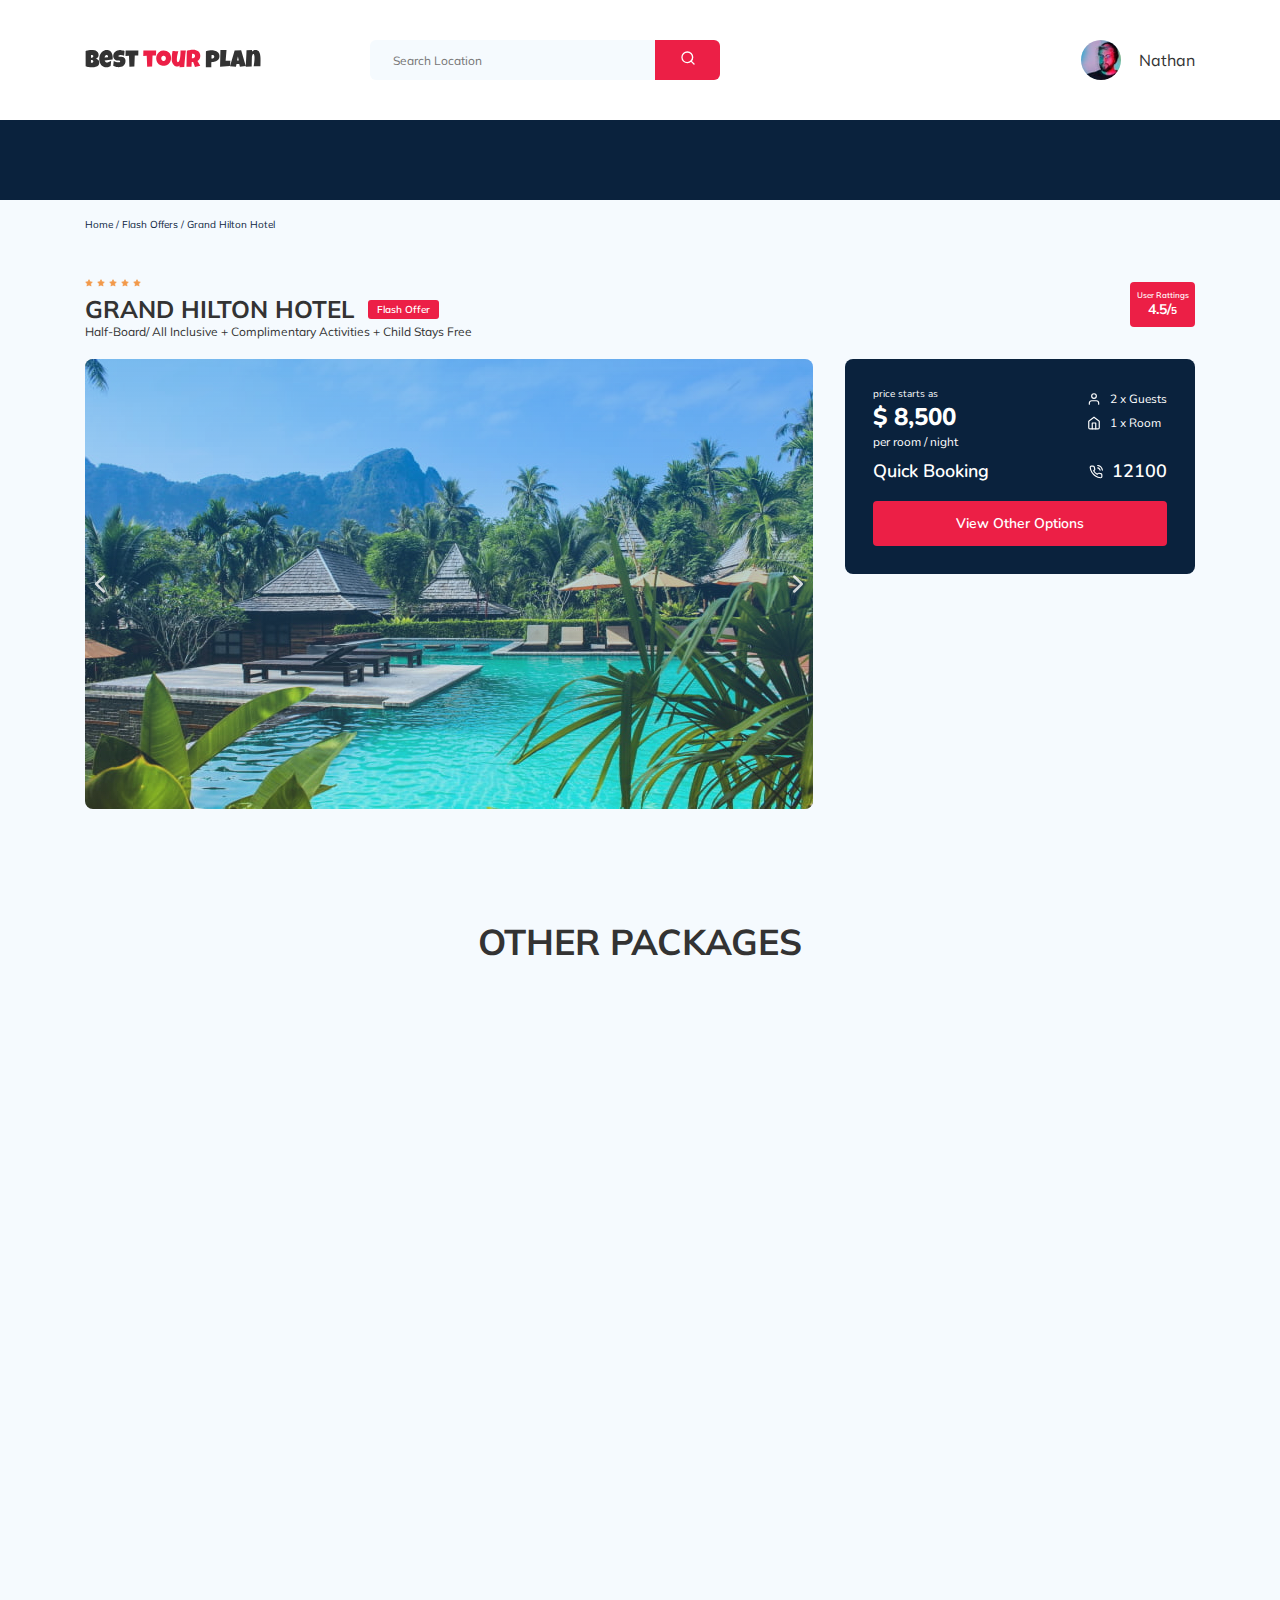
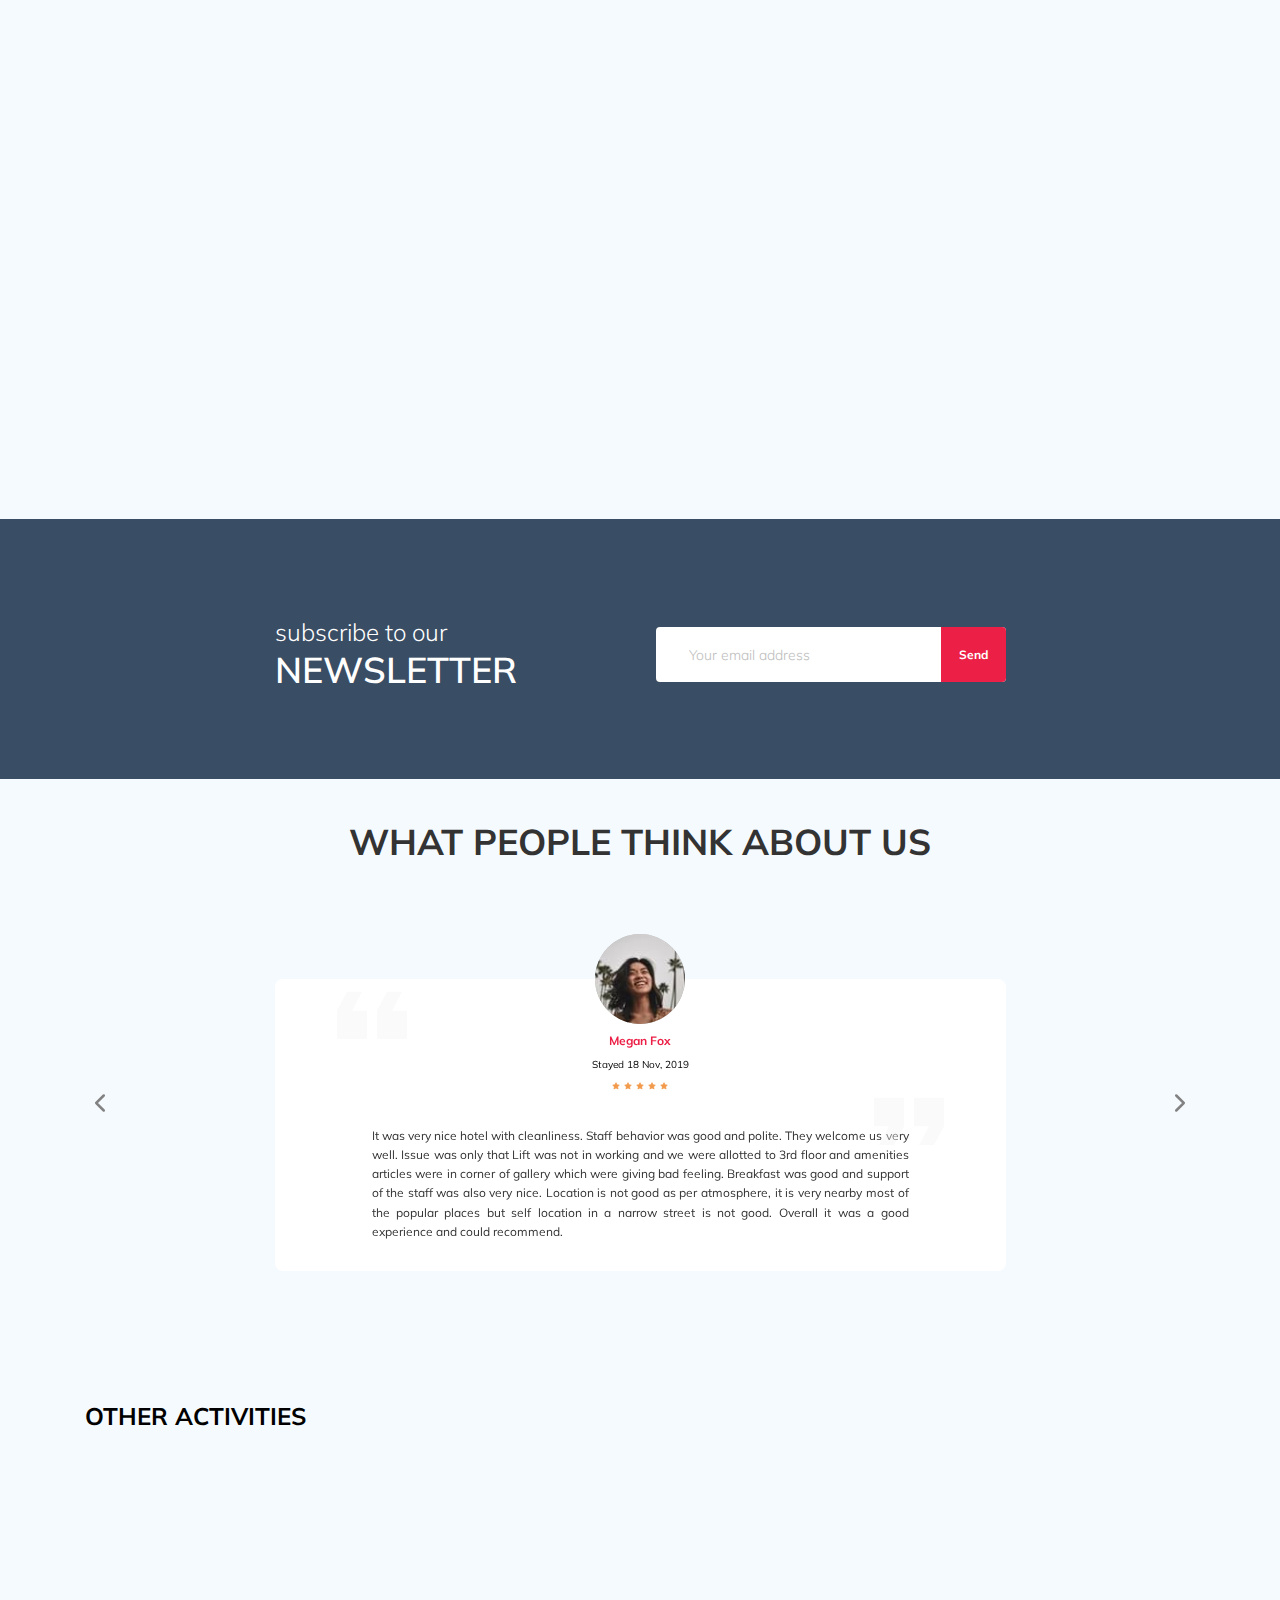
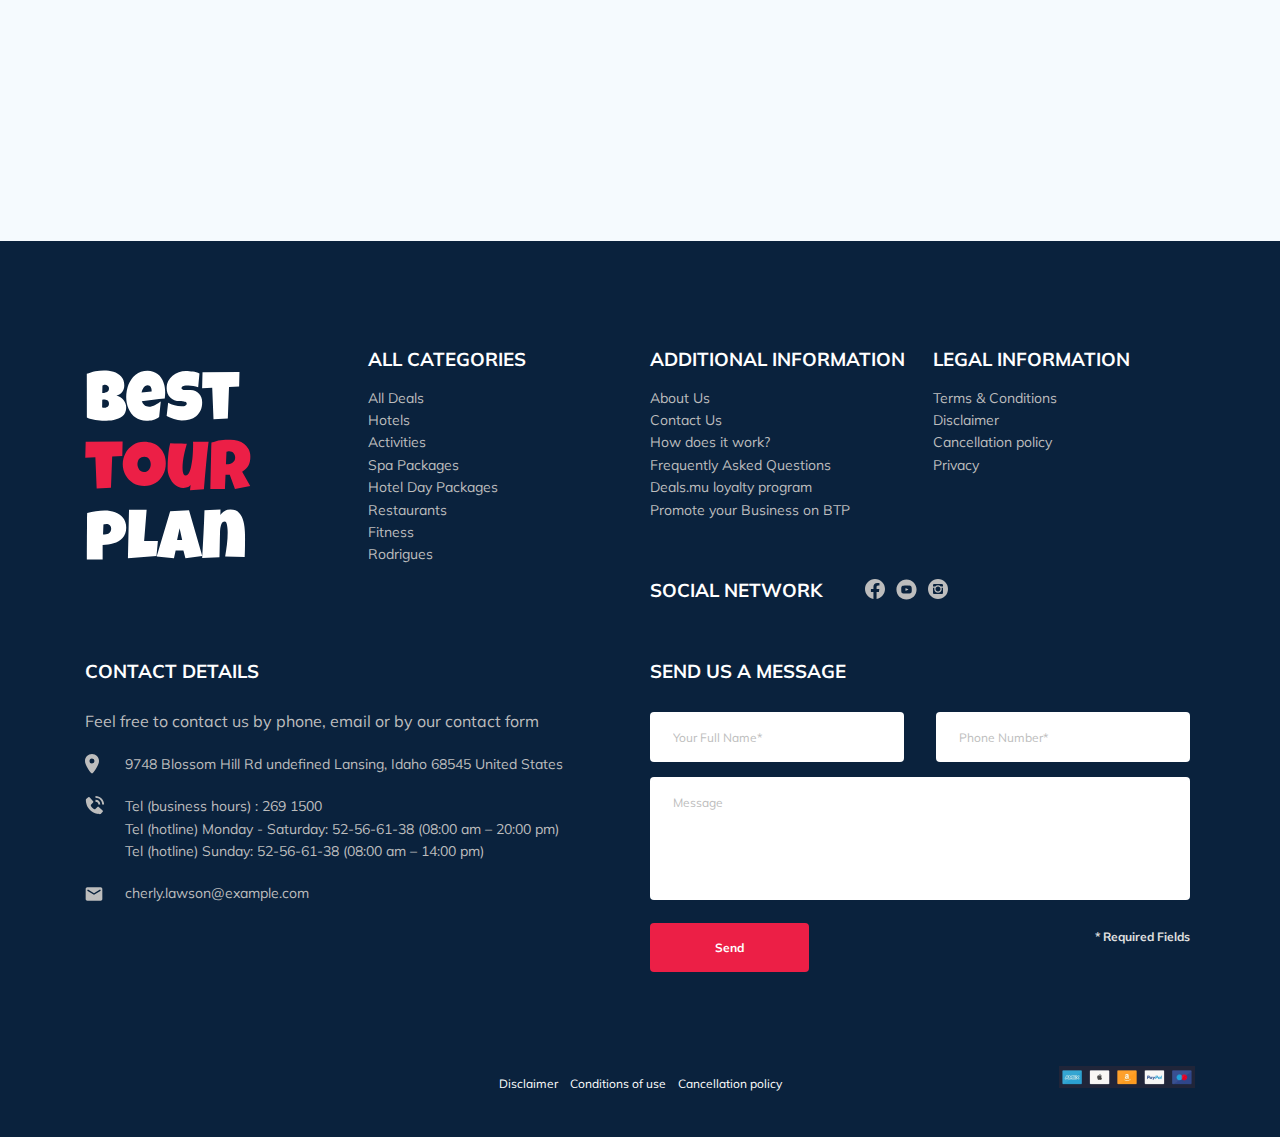
==== index.html @ 5ec12d67 "Merge pull request #15 from Kuryleva-anastasiia/lesson-30" ====
<!DOCTYPE html>
<html lang="en">
  <head>
    <meta charset="UTF-8" />
    <meta http-equiv="X-UA-Compatible" content="IE=edge" />
    <meta name="viewport" content="width=device-width, initial-scale=1.0" />
    <link rel="stylesheet" href="css/swiper-bundle.min.css" />
    <link rel="preconnect" href="https://fonts.googleapis.com" />
    <link rel="preconnect" href="https://fonts.gstatic.com" crossorigin />
    <link
      href="https://fonts.googleapis.com/css2?family=Mulish:wght@300;400;600;700&family=Nunito:wght@400;600;800&display=swap"
      rel="stylesheet"
    />
    <link rel="stylesheet" href="css/aos.css" />
    <link rel="stylesheet" href="css/style.css" />
    <link rel="shortcut icon" href="img/favicon.ico" type="image/x-icon" />
    <link rel="icon" href="img/favicon.ico" type="image/x-icon" />
    <title>Best tour plan - Hotel Booking</title>
    <!-- карта -->
    <script
      src="https://api-maps.yandex.ru/2.1/?apikey=9982d0ed-4709-4744-a277-06e0ec2be6de&lang=ru_RU"
      type="text/javascript"
    ></script>
  </head>
  <body>
    <header class="header header_mobile_fixed">
      <div class="container">
        <div class="header-top header-top_mobile_fixed">
          <a href="#" class="logo">
            <img
              src="img/horizontal-logo.svg"
              alt="Logo: Best Tour Plan"
              class="logo__img"
            />
          </a>
          <form
            action="#"
            class="search header-top__search header-top__search_mobile_hidden"
          >
            <input
              type="text"
              class="search__input"
              placeholder="Search Location"
            />
            <button class="search__button">
              <img
                src="img/search.svg"
                alt="Icon: search"
                class="search__img"
              />
            </button>
          </form>
          <a
            href="#"
            class="user header-top__user header-top__user_mobile_hidden"
          >
            <img
              src="img/user-avatar.jpg"
              alt="Avatar: Nathan"
              class="user__avatar"
            />
            <span class="user__name">Nathan</span>
          </a>
          <button class="menu-btn header-top__menu-btn">
            <span class="menu-btn__line menu-btn_top"></span>
            <span class="menu-btn__line menu-btn_middle"></span>
            <span class="menu-btn__line menu-btn_bottom"></span>
          </button>
          <!-- /.menu-btn -->
        </div>
        <!-- /.header-top -->
      </div>
      <!-- /.container -->
      <nav class="nav header__nav header__nav_mobile_hidden">
        <div class="container">
          <ul class="nav-list">
            <li class="nav-list__item nav-list__item_mobile_visible">
              <a
                href="#"
                class="user header-top__user header-top__user_mobile_visible"
              >
                <img
                  src="img/user-avatar.jpg"
                  alt="Avatar: Nathan"
                  class="user__avatar"
                />
                <span class="user__name">Nathan</span>
              </a>
            </li>
            <li class="nav-list__item nav-list__item_mobile_visible">
              <form
                action="#"
                class="
                  search
                  header-top__search header-top__search_mobile_visible
                "
              >
                <input
                  type="text"
                  class="search__input"
                  placeholder="Search Location"
                />
                <button class="search__button">
                  <img
                    src="img/search.svg"
                    alt="Icon: search"
                    class="search__img"
                  />
                </button>
              </form>
            </li>
            <li
              class="nav-list__item"
              data-aos="fade-down"
              data-aos-anchor-placement="top-bottom"
            >
              <a href="#" class="nav-list__link">All Deals</a>
            </li>
            <li
              class="nav-list__item"
              data-aos="fade-down"
              data-aos-delay="100"
              data-aos-anchor-placement="top-bottom"
            >
              <a href="#" class="nav-list__link">Hotels</a>
            </li>
            <li
              class="nav-list__item"
              data-aos="fade-down"
              data-aos-delay="200"
              data-aos-anchor-placement="top-bottom"
            >
              <a href="#" class="nav-list__link">Activities</a>
            </li>
            <li
              class="nav-list__item"
              data-aos="fade-down"
              data-aos-delay="300"
              data-aos-anchor-placement="top-bottom"
            >
              <a href="#" class="nav-list__link">Hotel Day Packages</a>
            </li>
            <li
              class="nav-list__item"
              data-aos="fade-down"
              data-aos-delay="400"
              data-aos-anchor-placement="top-bottom"
            >
              <a href="#" class="nav-list__link">Restaurants</a>
            </li>
            <li
              class="nav-list__item"
              data-aos="fade-down"
              data-aos-delay="500"
              data-aos-anchor-placement="top-bottom"
            >
              <a href="#" class="nav-list__link">Events</a>
            </li>
            <li
              class="nav-list__item"
              data-aos="fade-down"
              data-aos-delay="600"
              data-aos-anchor-placement="top-bottom"
            >
              <a href="#" class="nav-list__link">Rodrigues</a>
            </li>
          </ul>
          <!-- /.nav-list -->
        </div>
        <!-- /.container -->
      </nav>
    </header>
    <nav class="breadcrumbs">
      <div class="container">
        <ul class="breadcrumbs-list">
          <li class="breadcrumbs-list__item">
            <a href="#" class="breadcrumbs-list__link">Home</a>
          </li>
          <li class="breadcrumbs-list__item">
            <a href="#" class="breadcrumbs-list__link">Flash Offers</a>
          </li>
          <li class="breadcrumbs-list__item">Grand Hilton Hotel</li>
        </ul>
      </div>
      <!-- /.container -->
    </nav>
    <!-- /.breadcrumbs -->
    <section class="hotel">
      <div class="container">
        <div class="hotel-wrapper">
          <div class="hotel-text">
            <div class="hotel-info hotel-text__info">
              <div class="hotel-stars hotel-info__stars">
                <img src="img/star.svg" alt="star" />
                <img src="img/star.svg" alt="star" />
                <img src="img/star.svg" alt="star" />
                <img src="img/star.svg" alt="star" />
                <img src="img/star.svg" alt="star" />
              </div>
              <!-- /.hotel-text__stars -->

              <h1 class="hotel-info__name">GRAND HILTON HOTEL</h1>
              <span class="hotel-info__offer">Flash Offer</span>
            </div>
            <!-- /.hotel-info -->
            <p class="hotel-text__description">
              Half-Board/ All Inclusive + Complimentary Activities + Child Stays
              Free
            </p>
          </div>
          <!-- /.hotel-text -->
          <div class="hotel-rating hotel-wrapper__rating">
            <span class="hotel-rating__text">User Rattings</span>
            <span class="hotel-rating__rate"
              >4.5/<span class="hotel-rating__rate hotel-rating__rate_little"
                >5</span
              ></span
            >
          </div>
          <!-- /.hotel-rating -->
        </div>
        <!-- /.hotel-wrapper -->
        <div class="hotel-grid">
          <div class="hotel-slider">
            <div class="swiper-container hotel-slider__container">
              <!-- Additional required wrapper -->
              <div class="swiper-wrapper hotel-slider__wrapper">
                <div class="swiper-slide hotel-slider__slide">
                  <img
                    src="img/sliders/slide-1.jpg"
                    class="hotel-slider__img"
                    alt="Hotel photo"
                  />
                </div>
                <div class="swiper-slide hotel-slider__slide">
                  <img
                    src="img/sliders/slide-2.jpg"
                    class="hotel-slider__img"
                    alt="Hotel photo"
                  />
                </div>
                <div class="swiper-slide hotel-slider__slide">
                  <img
                    src="img/sliders/slide-3.jpg"
                    class="hotel-slider__img"
                    alt="Hotel photo"
                  />
                </div>
                <div class="swiper-slide hotel-slider__slide">
                  <img
                    src="img/sliders/slide-4.jpg"
                    class="hotel-slider__img"
                    alt="Hotel photo"
                  />
                </div>
                <div class="swiper-slide hotel-slider__slide">
                  <img
                    src="img/sliders/slide-5.jpg"
                    class="hotel-slider__img"
                    alt="Hotel photo"
                  />
                </div>
              </div>
              <!-- navigation buttons -->
              <button
                class="hotel-slider__button hotel-slider__button_prev"
              ></button>
              <button
                class="hotel-slider__button hotel-slider__button_next"
              ></button>
            </div>
            <!-- /.swiper-container -->
          </div>
          <!-- /.hotel-slider -->
          <div class="hotel-grid__wrapper">
            <div class="booking">
              <div class="booking-wrapper">
                <div class="booking__price">
                  <span class="booking__price-text">price starts as</span
                  ><strong class="booking__pricetag">$ 8,500</strong
                  ><span class="booking__per-room">per room / night</span>
                </div>
                <!-- /.booking__price -->
                <div class="booking__person-room">
                  <div class="booking__guest">
                    <img
                      src="img/user-icon.svg"
                      alt="Icon: user"
                      class="booking__icon"
                    /><span class="booking__description">2 x Guests</span>
                  </div>
                  <!-- /.booking__guest -->
                  <div class="booking__room">
                    <img
                      src="img/home-icon.svg"
                      alt="Icon: home"
                      class="booking__icon"
                    /><span class="booking__description">1 x Room</span>
                  </div>
                  <!-- /.booking__room -->
                </div>
                <!-- /.booking__person-room -->
              </div>
              <div class="booking__call-center">
                <span class="booking__text">Quick Booking</span>
                <a href="tel:12100" class="booking__call">
                  <img
                    src="img/phone-call-icon.svg"
                    alt="Icon: phone"
                    class="booking__icon"
                  />
                  <span class="booking__number">12100</span>
                </a>
              </div>
              <!-- /.booking__by-telephone -->
              <button data-toggle="modal" class="button booking__button">
                View Other Options
              </button>
            </div>
            <!-- /.booking-wrapper -->
            <div id="hotel-map" class="hotel-map"></div>
            <!-- /.map -->
          </div>
          <!-- /.booking -->
        </div>
        <!-- /.hotel-grid -->
      </div>
      <!-- /.container -->
    </section>
    <section class="packages">
      <div class="container">
        <h2 class="packages__title">Other Packages</h2>
        <div class="packages-wrapper">
          <div
            class="packages-card packages-card_1 packages-card_big"
            data-aos="flip-left"
            data-aos-easing="ease-out-cubic"
            data-aos-duration="2000"
          >
            <img
              src="img/packages/variant-1.jpg"
              alt="Photo: Hotel Blue Haven"
              class="packages-card__img packages-card__img_big"
            />
            <span class="packages-card__offer packages-card__offer_big"
              >Flash Offer</span
            >
            <div class="packages-card__content packages-card__content_big">
              <div class="packages-card__rating">
                <img src="img/star.svg" alt="Icon: star" /><img
                  src="img/star.svg"
                  alt="Icon: star"
                /><img src="img/star.svg" alt="Icon: star" /><img
                  src="img/star.svg"
                  alt="Icon: star"
                /><img src="img/star.svg" alt="Icon: star" />
              </div>
              <!-- /.packages-card__rating -->
              <h3 class="packages-card__title">Hotel Blue Haven</h3>
              <p class="packages-card__description">
                Aute quis duis excepteur excepteur ipsum cat eiusmod consectetur
                enim laborum magna llit. Ipsum est fugiat velit ea llamco do
                esse ut in veniam sun in onsequat. Aute quis duis epteur
                excepteur ipsum occaecat eiusmod nsectetur enim laborum magna
                mollit. Ipsum est fugiat velit ea ullamco do
              </p>
              <div class="packages-card__info">
                <span class="packages-card__location"
                  ><img
                    src="img/map-pin-icon.svg"
                    alt="Icon: map pin"
                    class="packages-card__icon"
                  />1749 Wheeler Ridge Delaware</span
                ><span class="packages-card__persons">
                  <img
                    src="img/user-icon.svg"
                    alt="Icon: person"
                    class="packages-card__icon"
                  />
                  2 x Guests</span
                ><span class="packages-card__rooms">
                  <img
                    src="img/home-icon.svg"
                    alt="Icon: home"
                    class="packages-card__icon"
                  />
                  1 x Room</span
                >
              </div>
              <!-- /.packages-card__info -->
              <span class="packages-card__old-price">$ 10,500</span>
              <div class="packages-card__wrapper">
                <span class="packages-card__price">$ 3,000</span>
                <button class="button packages-card__button">Book Now</button>
              </div>
              <!-- /.packages-card__wrapper -->
            </div>
            <!-- /.packages-card__content -->
          </div>
          <!-- /.packages-card -->
          <div
            class="packages-card packages-card_2"
            data-aos="flip-left"
            data-aos-easing="ease-out-cubic"
            data-aos-duration="2000"
          >
            <img
              src="img/packages/variant-2.jpg"
              alt="Photo: LUX* Belle Mare"
              class="packages-card__img"
            />
            <span class="packages-card__offer">Flash Offer</span>
            <div class="packages-card__content">
              <h3 class="packages-card__title">LUX* Belle Mare</h3>
              <div class="packages-card__info">
                <span class="packages-card__location"
                  >1749 Wheeler Ridge Delaware</span
                ><span class="packages-card__persons">2 x Guests</span
                ><span class="packages-card__rooms">1 x Room</span>
              </div>
              <!-- /.packages-card__info -->
              <span class="packages-card__old-price">$ 8,500</span>
              <div class="packages-card__wrapper">
                <span class="packages-card__price">$ 3,000</span>
                <button class="button packages-card__button">Book Now</button>
              </div>
              <!-- /.packages-card__wrapper -->
            </div>
            <!-- /.packages-card__content -->
          </div>
          <!-- /.packages-card -->
          <div
            class="packages-card packages-card_3"
            data-aos="flip-left"
            data-aos-easing="ease-out-cubic"
            data-aos-duration="2000"
          >
            <img
              src="img/packages/variant-3.jpg"
              alt="Photo: White Palace"
              class="packages-card__img"
            />
            <span class="packages-card__offer">Flash Offer</span>
            <div class="packages-card__content">
              <h3 class="packages-card__title">White Palace</h3>
              <div class="packages-card__info">
                <span class="packages-card__location"
                  >1749 Wheeler Ridge Delaware</span
                ><span class="packages-card__persons">2 x Guests</span
                ><span class="packages-card__rooms">1 x Room</span>
              </div>
              <!-- /.packages-card__info -->
              <span class="packages-card__old-price">$ 10,500</span>
              <div class="packages-card__wrapper">
                <span class="packages-card__price">$ 3,000</span>
                <button class="button packages-card__button">Book Now</button>
              </div>
              <!-- /.packages-card__wrapper -->
            </div>
            <!-- /.packages-card__content -->
          </div>
          <!-- /.packages-card -->
          <div
            class="packages-card packages-card_4"
            data-aos="flip-left"
            data-aos-easing="ease-out-cubic"
            data-aos-duration="2000"
          >
            <img
              src="img/packages/variant-4.jpg"
              alt="Photo: Luxury Place"
              class="packages-card__img"
            />
            <span class="packages-card__offer">Flash Offer</span>
            <div class="packages-card__content">
              <h3 class="packages-card__title">Luxury Place</h3>
              <div class="packages-card__info">
                <span class="packages-card__location"
                  >1749 Wheeler Ridge Delaware</span
                ><span class="packages-card__persons">2 x Guests</span
                ><span class="packages-card__rooms">1 x Room</span>
              </div>
              <!-- /.packages-card__info -->
              <span class="packages-card__old-price">$ 4,500</span>
              <div class="packages-card__wrapper">
                <span class="packages-card__price">$ 3,000</span>
                <button class="button packages-card__button">Book Now</button>
              </div>
              <!-- /.packages-card__wrapper -->
            </div>
            <!-- /.packages-card__content -->
          </div>
          <!-- /.packages-card -->
          <div
            class="packages-card packages-card_5"
            data-aos="flip-left"
            data-aos-easing="ease-out-cubic"
            data-aos-duration="2000"
          >
            <img
              src="img/packages/variant-5.jpg"
              alt="Photo: Hotel Five Star"
              class="packages-card__img"
            />
            <span class="packages-card__offer">Flash Offer</span>
            <div class="packages-card__content">
              <h3 class="packages-card__title">Hotel Five Star</h3>
              <div class="packages-card__info">
                <span class="packages-card__location"
                  >1749 Wheeler Ridge Delaware</span
                ><span class="packages-card__persons">2 x Guests</span
                ><span class="packages-card__rooms">1 x Room</span>
              </div>
              <!-- /.packages-card__info -->
              <span class="packages-card__old-price">$ 6,500</span>
              <div class="packages-card__wrapper">
                <span class="packages-card__price">$ 3,000</span>
                <button class="button packages-card__button">Book Now</button>
              </div>
              <!-- /.packages-card__wrapper -->
            </div>
            <!-- /.packages-card__content -->
          </div>
          <!-- /.packages-card -->
        </div>
        <!-- /.packages-wrapper -->
      </div>
      <!-- /.container -->
    </section>
    <section class="newsletter">
      <div class="container">
        <div class="newsletter-wrapper">
          <h2 class="newsletter-title">
            subscribe to our
            <span class="newsletter-title__strong">Newsletter</span>
          </h2>
          <form
            action="send.php"
            method="POST"
            class="subscribe newsletter__subscribe form"
          >
            <input
              type="email"
              pattern="/^([a-z0-9_\.-])+@[a-z0-9-]+\.([a-z]{2,4}\.)?[a-z]{2,4}$/i"
              class="subscribe__input"
              placeholder="Your email address"
              name="email"
              required
            />
            <button class="subscribe__button" name="subscribe_button">
              Send
            </button>
          </form>
        </div>
        <!-- /.newsletter-wrapper -->
      </div>
      <!-- /.container -->
    </section>
    <section class="reviews">
      <div class="container">
        <h2 class="reviews__title">What people think about us</h2>
        <div class="reviews-slider swiper-container">
          <div class="swiper-wrapper">
            <div class="swiper-slide">
              <div class="reviews-slider__item">
                <div class="reviews-profile">
                  <img
                    src="img/reviews-authors/reviews-avatar-1.jpg"
                    alt="Photo: Megan Fox"
                    class="reviews-profile__img"
                  />
                  <h3 class="reviews-profile__username">Megan Fox</h3>
                  <span class="reviews-profile__date">Stayed 18 Nov, 2019</span>
                  <div class="reviews-profile__rating">
                    <img src="img/star.svg" alt="Star" />
                    <img src="img/star.svg" alt="Star" />
                    <img src="img/star.svg" alt="Star" />
                    <img src="img/star.svg" alt="Star" />
                    <img src="img/star.svg" alt="Star" />
                  </div>
                  <!-- /.reviews-profile__rating -->
                </div>
                <!-- /.reviews-profile -->
                <p class="reviews__text">
                  It was very nice hotel with cleanliness. Staff behavior was
                  good and polite. They welcome us very well. Issue was only
                  that Lift was not in working and we were allotted to 3rd floor
                  and amenities articles were in corner of gallery which were
                  giving bad feeling. Breakfast was good and support of the
                  staff was also very nice. Location is not good as per
                  atmosphere, it is very nearby most of the popular places but
                  self location in a narrow street is not good. Overall it was a
                  good experience and could recommend.
                </p>
              </div>
              <!-- /.reviews-slider__item -->
            </div>
            <!-- /.swiper-slide -->
            <div class="swiper-slide">
              <div class="reviews-slider__item">
                <div class="reviews-profile">
                  <img
                    src="img/reviews-authors/reviews-avatar-2.jpg"
                    alt="Photo: Kristina Miller"
                    class="reviews-profile__img"
                  />
                  <h3 class="reviews-profile__username">Kristina Miller</h3>
                  <span class="reviews-profile__date"
                    >Stayed 15 July, 2021</span
                  >
                  <div class="reviews-profile__rating">
                    <img src="img/star.svg" alt="Star" />
                    <img src="img/star.svg" alt="Star" />
                    <img src="img/star.svg" alt="Star" />
                    <img src="img/star.svg" alt="Star" />
                    <img src="img/no-star.svg" alt="Star" />
                  </div>
                  <!-- /.reviews-profile__rating -->
                </div>
                <!-- /.reviews-profile -->
                <p class="reviews__text">
                  The location was fantastic and the staff were very friendly
                  and attentive. I booked a standard room but was upgraded upon
                  arrival to the club/VIP floor and dinner was included in my
                  room rate. The room was a little dated but both the room and
                  bathroom were very clean. The free toiletries were decent and
                  plentiful and the shower pressure and temperature were good.
                </p>
              </div>
              <!-- /.reviews-slider__item -->
            </div>
            <!-- /.swiper-slide -->
            <div class="swiper-slide">
              <div class="reviews-slider__item">
                <div class="reviews-profile">
                  <img
                    src="img/reviews-authors/reviews-avatar-3.jpg"
                    alt="Photo: Robin Good"
                    class="reviews-profile__img"
                  />
                  <h3 class="reviews-profile__username">Robin Good</h3>
                  <span class="reviews-profile__date">Stayed 21 Feb, 2020</span>
                  <div class="reviews-profile__rating">
                    <img src="img/star.svg" alt="Star" />
                    <img src="img/no-star.svg" alt="Star" />
                    <img src="img/no-star.svg" alt="Star" />
                    <img src="img/no-star.svg" alt="Star" />
                    <img src="img/no-star.svg" alt="Star" />
                  </div>
                  <!-- /.reviews-profile__rating -->
                </div>
                <!-- /.reviews-profile -->
                <p class="reviews__text">
                  Terrible experience. Front desk staff doesn't care at all
                  about the guests. They ask you to choose one day before what
                  you will eat for breakfast the next day. I didn't chose and
                  the next day they chosen for me and when I ask to change
                  because I didn't like their choice of breakfast to me (!!!)
                  they just said: "we can't change, if you want you eat, it's
                  your problem". Oh, and then they also said: "no English". Both
                  men in the front desk were extremely rude and totally
                  disrespectful. So if you plan to book this hotel you know my
                  experience and can guess what will expect you.
                </p>
              </div>
              <!-- /.reviews-slider__item -->
            </div>
            <!-- /.swiper-slide -->
          </div>
          <!-- /.reviews-slider__wrapper -->
          <button
            class="reviews-slider__button reviews-slider__button--prev"
          ></button>
          <button
            class="reviews-slider__button reviews-slider__button--next"
          ></button>
        </div>
        <!-- /.reviews-slider -->
      </div>
      <!-- /.container -->
    </section>
    <section class="activities">
      <div class="container">
        <h2 class="activities__title">Other Activities</h2>
        <div class="activities-wrapper">
          <div
            class="card activities__card"
            data-aos="flip-left"
            data-aos-easing="ease-out-cubic"
            data-aos-duration="2000"
          >
            <img
              src="img/activities/activity-1.jpg"
              alt="Activity: The curious corner of chamarel"
              class="card__img"
            />
            <h3 class="card__name">The curious corner of chamarel</h3>
            <button class="card__button">Book Now</button>
          </div>
          <!-- /.card activities__card -->
          <div
            class="card activities__card"
            data-aos="flip-left"
            data-aos-easing="ease-out-cubic"
            data-aos-duration="2000"
          >
            <img
              src="img/activities/activity-2.jpg"
              alt="Activity: Gymkhana club golf course"
              class="card__img"
            />
            <h3 class="card__name">Gymkhana club golf course</h3>
            <button class="card__button">Book Now</button>
          </div>
          <!-- /.card activities__card -->
          <div
            class="card activities__card"
            data-aos="flip-left"
            data-aos-easing="ease-out-cubic"
            data-aos-duration="2000"
          >
            <img
              src="img/activities/activity-3.jpg"
              alt="Activity: Tamarind falls hiking trip - full day"
              class="card__img"
            />
            <h3 class="card__name">Tamarind falls hiking trip - full day</h3>
            <button class="card__button">Book Now</button>
          </div>
          <!-- /.card activities__card -->
          <div
            class="card activities__card"
            data-aos="flip-left"
            data-aos-easing="ease-out-cubic"
            data-aos-duration="2000"
          >
            <img
              src="img/activities/activity-4.jpg"
              alt="Activity: The blue marine discovery quest"
              class="card__img"
            />
            <h3 class="card__name">The blue marine discovery quest</h3>
            <button class="card__button">Book Now</button>
          </div>
          <!-- /.card activities__card -->
        </div>
        <!-- /.activities-wrapper -->
      </div>
      <!-- /.container -->
    </section>
    <footer class="footer">
      <div class="container">
        <div class="footer-wrapper">
          <img
            src="img/vertical-logo.svg"
            alt="Logo: Best Tour Plan"
            class="logo footer__logo"
          />
          <div class="footer-list footer__categories">
            <h3 class="footer__title">ALL CATEGORIES</h3>
            <ul class="footer__ul">
              <li class="footer__item">
                <a href="#" class="footer__link">All Deals</a>
              </li>
              <li class="footer__item">
                <a href="#" class="footer__link">Hotels</a>
              </li>
              <li class="footer__item">
                <a href="#" class="footer__link">Activities</a>
              </li>
              <li class="footer__item">
                <a href="#" class="footer__link">Spa Packages</a>
              </li>
              <li class="footer__item">
                <a href="#" class="footer__link">Hotel Day Packages</a>
              </li>
              <li class="footer__item">
                <a href="#" class="footer__link">Restaurants</a>
              </li>
              <li class="footer__item">
                <a href="#" class="footer__link">Fitness</a>
              </li>
              <li class="footer__item">
                <a href="#" class="footer__link">Rodrigues</a>
              </li>
            </ul>
          </div>
          <!-- /.footer-list -->
          <div class="footer-list footer__additional">
            <h3 class="footer__title">ADDITIONAL INFORMATION</h3>
            <ul class="footer__ul">
              <li class="footer__item">
                <a href="#" class="footer__link">About Us</a>
              </li>
              <li class="footer__item">
                <a href="#" class="footer__link">Contact Us</a>
              </li>
              <li class="footer__item">
                <a href="#" class="footer__link">How does it work?</a>
              </li>
              <li class="footer__item">
                <a href="#" class="footer__link">Frequently Asked Questions</a>
              </li>
              <li class="footer__item">
                <a href="#" class="footer__link">Deals.mu loyalty program</a>
              </li>
              <li class="footer__item">
                <a href="#" class="footer__link"
                  >Promote your Business on BTP</a
                >
              </li>
            </ul>
          </div>
          <!-- /.footer-list -->
          <div class="footer__social-networks">
            <h3 class="footer__title footer__title_inline">Social Network</h3>
            <div class="footer__social-links">
              <a href="#" class="footer__link"
                ><img
                  src="img/facebook.svg"
                  alt="Icon: Facebook"
                  class="footer__icon" /></a
              ><a href="#" class="footer__link"
                ><img
                  src="img/youtube.svg"
                  alt="Icon: Youtube"
                  class="footer__icon" /></a
              ><a href="#" class="footer__link"
                ><img
                  src="img/instagram.svg"
                  alt="Icon: Instagram"
                  class="footer__icon"
              /></a>
            </div>
            <!-- /.footer__social-links -->
          </div>
          <!-- /.footer__social-networks -->
          <div class="footer-list footer__legal">
            <h3 class="footer__title">LEGAL INFORMATION</h3>
            <ul class="footer__ul">
              <li class="footer__item">
                <a href="#" class="footer__link">Terms & Conditions</a>
              </li>
              <li class="footer__item">
                <a href="#" class="footer__link">Disclaimer</a>
              </li>
              <li class="footer__item">
                <a href="#" class="footer__link">Cancellation policy</a>
              </li>
              <li class="footer__item">
                <a href="#" class="footer__link">Privacy</a>
              </li>
            </ul>
          </div>
          <!-- /.footer-list -->
          <div class="footer__contact-details">
            <h3 class="footer__title footer__title_mb-3">Contact Details</h3>
            <p class="footer__text">
              Feel free to contact us by phone, email or by our contact form
            </p>
            <ul class="footer__ul">
              <li class="footer__item footer__contact-item">
                <img
                  src="img/footer-map-marker.svg"
                  alt="Icon: map pin"
                  class="footer__img"
                />
                9748 Blossom Hill Rd undefined Lansing, Idaho 68545 United
                States
              </li>
              <li
                class="
                  footer__item footer__contact-item footer__contact-item_call
                "
              >
                <img
                  src="img/footer-phone-call.svg"
                  alt="Icon: phone call"
                  class="footer__img"
                />
                <span>
                  Tel (business hours) :
                  <a href="tel:2691500" class="footer__link">269 1500</a><br />
                  Tel (hotline) Monday - Saturday:
                  <a href="tel:52566138" class="footer__link">52-56-61-38</a>
                  (08:00 am – 20:00 pm)<br />
                  Tel (hotline) Sunday:
                  <a href="tel:52566138" class="footer__link">52-56-61-38</a>
                  (08:00 am – 14:00 pm)
                </span>
              </li>
              <li class="footer__item footer__contact-item">
                <img
                  src="img/email.svg"
                  alt="Icon: email"
                  class="footer__img"
                />
                <a href="mailto:cherly.lawson@example.com" class="footer__link"
                  >cherly.lawson@example.com</a
                >
              </li>
            </ul>
          </div>
          <!-- /.footer__contact-details -->
          <div class="footer__contact-us">
            <h3 class="footer__title footer__title_mb-3">Send us a message</h3>
            <form action="send.php" method="POST" class="footer__form form">
              <div class="footer__input-wrap">
                <input
                  type="text"
                  class="input footer__input name_input"
                  placeholder="Your Full Name*"
                  required
                  name="name"
                />
              </div>
              <!-- /.footer__form-wrap -->
              <div class="footer__input-wrap">
                <input
                  type="tel"
                  class="input footer__input tel_input"
                  placeholder="Phone Number*"
                  required
                  name="phone"
                />
              </div>
              <!-- /.footer__form-wrap -->
              <textarea
                class="footer__message"
                placeholder="Message"
                name="message"
              ></textarea>
              <button class="button footer__button" name="contact_button">
                Send
              </button>
              <span class="footer__info">* Required Fields</span>
            </form>
          </div>
          <!-- /.footer__contact-us -->
        </div>
        <!-- /.footer-wrapper -->
        <div class="footer-bottom">
          <ul class="footer-bottom__text">
            <li class="footer-bottom__item">
              <a href="#" class="footer-bottom__link">Disclaimer</a>
            </li>
            <li class="footer-bottom__item">
              <a href="#" class="footer-bottom__link">Conditions of use</a>
            </li>
            <li class="footer-bottom__item">
              <a href="#" class="footer-bottom__link">Cancellation policy</a>
            </li>
          </ul>
          <img
            src="img/partnership.png"
            alt="Icon: partnership"
            class="footer-bottom__img"
          />
        </div>
        <!-- /.footer-bottom -->
      </div>
      <!-- /.container -->
    </footer>
    <div class="modal">
      <div class="modal__overlay"></div>
      <!-- /.modal__overlay -->
      <div class="modal__dialog">
        <h3 class="modal__title">Booking</h3>
        <form action="send.php" method="POST" class="modal__form form">
          <button class="modal__close">
            <img src="img/close.svg" alt="Icon: close" />
          </button>
          <input
            type="text"
            class="input modal__input name_input"
            placeholder="Your Full Name*"
            required
            name="name"
          />
          <input
            type="tel"
            class="input modal__input tel_input"
            placeholder="Phone Number*"
            required
            name="phone"
          />
          <input
            type="email"
            class="input modal__input"
            placeholder="Email*"
            required
            name="email"
          />
          <textarea
            class="modal__message"
            placeholder="Message"
            name="message"
          ></textarea>
          <button class="button modal__button" name="options_button">
            Send
          </button>
          <span class="modal__info">* Required Fields</span>
        </form>
      </div>
      <!-- /.model__dialog -->
    </div>
    <!-- /.modal -->
    <script src="js/jquery-3.6.0.min.js"></script>
    <script src="js/parallax.min.js"></script>
    <script src="js/swiper-bundle.min.js"></script>
    <script src="js/jquery.mask.min.js"></script>
    <script src="js/jquery.validate.min.js"></script>
    <script src="js/additional-methods.min.js"></script>
    <script src="js/aos.js"></script>
    <script src="js/main.js"></script>
  </body>
</html>
---- css/style.css ----
* {
  -webkit-box-sizing: border-box;
          box-sizing: border-box;
}

body {
  font-family: "Mulish", sans-serif;
  background-color: #F5FAFE;
  color: #333;
}

.container {
  max-width: 1110px;
  margin: 0 auto;
}

img {
  max-width: 100%;
}

.error {
  color: red;
}

/*! normalize.css v8.0.1 | MIT License | github.com/necolas/normalize.css */
/* Document
   ========================================================================== */
/**
 * 1. Correct the line height in all browsers.
 * 2. Prevent adjustments of font size after orientation changes in iOS.
 */
html {
  line-height: 1.15;
  /* 1 */
  -webkit-text-size-adjust: 100%;
  /* 2 */
}

/* Sections
     ========================================================================== */
/**
   * Remove the margin in all browsers.
   */
body {
  margin: 0;
}

/**
   * Render the `main` element consistently in IE.
   */
main {
  display: block;
}

/**
   * Correct the font size and margin on `h1` elements within `section` and
   * `article` contexts in Chrome, Firefox, and Safari.
   */
h1 {
  font-size: 2em;
  margin: 0.67em 0;
}

/* Grouping content
     ========================================================================== */
/**
   * 1. Add the correct box sizing in Firefox.
   * 2. Show the overflow in Edge and IE.
   */
hr {
  -webkit-box-sizing: content-box;
          box-sizing: content-box;
  /* 1 */
  height: 0;
  /* 1 */
  overflow: visible;
  /* 2 */
}

/**
   * 1. Correct the inheritance and scaling of font size in all browsers.
   * 2. Correct the odd `em` font sizing in all browsers.
   */
pre {
  font-family: monospace, monospace;
  /* 1 */
  font-size: 1em;
  /* 2 */
}

/* Text-level semantics
     ========================================================================== */
/**
   * Remove the gray background on active links in IE 10.
   */
a {
  background-color: transparent;
}

/**
   * 1. Remove the bottom border in Chrome 57-
   * 2. Add the correct text decoration in Chrome, Edge, IE, Opera, and Safari.
   */
abbr[title] {
  border-bottom: none;
  /* 1 */
  text-decoration: underline;
  /* 2 */
  -webkit-text-decoration: underline dotted;
          text-decoration: underline dotted;
  /* 2 */
}

/**
   * Add the correct font weight in Chrome, Edge, and Safari.
   */
b,
strong {
  font-weight: bolder;
}

/**
   * 1. Correct the inheritance and scaling of font size in all browsers.
   * 2. Correct the odd `em` font sizing in all browsers.
   */
code,
kbd,
samp {
  font-family: monospace, monospace;
  /* 1 */
  font-size: 1em;
  /* 2 */
}

/**
   * Add the correct font size in all browsers.
   */
small {
  font-size: 80%;
}

/**
   * Prevent `sub` and `sup` elements from affecting the line height in
   * all browsers.
   */
sub,
sup {
  font-size: 75%;
  line-height: 0;
  position: relative;
  vertical-align: baseline;
}

sub {
  bottom: -0.25em;
}

sup {
  top: -0.5em;
}

/* Embedded content
     ========================================================================== */
/**
   * Remove the border on images inside links in IE 10.
   */
img {
  border-style: none;
}

/* Forms
     ========================================================================== */
/**
   * 1. Change the font styles in all browsers.
   * 2. Remove the margin in Firefox and Safari.
   */
button,
input,
optgroup,
select,
textarea {
  font-family: inherit;
  /* 1 */
  font-size: 100%;
  /* 1 */
  line-height: 1.15;
  /* 1 */
  margin: 0;
  /* 2 */
}

/**
   * Show the overflow in IE.
   * 1. Show the overflow in Edge.
   */
button,
input {
  /* 1 */
  overflow: visible;
}

/**
   * Remove the inheritance of text transform in Edge, Firefox, and IE.
   * 1. Remove the inheritance of text transform in Firefox.
   */
button,
select {
  /* 1 */
  text-transform: none;
}

/**
   * Correct the inability to style clickable types in iOS and Safari.
   */
button,
[type="button"],
[type="reset"],
[type="submit"] {
  -webkit-appearance: button;
}

/**
   * Remove the inner border and padding in Firefox.
   */
button::-moz-focus-inner,
[type="button"]::-moz-focus-inner,
[type="reset"]::-moz-focus-inner,
[type="submit"]::-moz-focus-inner {
  border-style: none;
  padding: 0;
}

/**
   * Restore the focus styles unset by the previous rule.
   */
button:-moz-focusring,
[type="button"]:-moz-focusring,
[type="reset"]:-moz-focusring,
[type="submit"]:-moz-focusring {
  outline: 1px dotted ButtonText;
}

/**
   * Correct the padding in Firefox.
   */
fieldset {
  padding: 0.35em 0.75em 0.625em;
}

/**
   * 1. Correct the text wrapping in Edge and IE.
   * 2. Correct the color inheritance from `fieldset` elements in IE.
   * 3. Remove the padding so developers are not caught out when they zero out
   *    `fieldset` elements in all browsers.
   */
legend {
  -webkit-box-sizing: border-box;
          box-sizing: border-box;
  /* 1 */
  color: inherit;
  /* 2 */
  display: table;
  /* 1 */
  max-width: 100%;
  /* 1 */
  padding: 0;
  /* 3 */
  white-space: normal;
  /* 1 */
}

/**
   * Add the correct vertical alignment in Chrome, Firefox, and Opera.
   */
progress {
  vertical-align: baseline;
}

/**
   * Remove the default vertical scrollbar in IE 10+.
   */
textarea {
  overflow: auto;
}

/**
   * 1. Add the correct box sizing in IE 10.
   * 2. Remove the padding in IE 10.
   */
[type="checkbox"],
[type="radio"] {
  -webkit-box-sizing: border-box;
          box-sizing: border-box;
  /* 1 */
  padding: 0;
  /* 2 */
}

/**
   * Correct the cursor style of increment and decrement buttons in Chrome.
   */
[type="number"]::-webkit-inner-spin-button,
[type="number"]::-webkit-outer-spin-button {
  height: auto;
}

/**
   * 1. Correct the odd appearance in Chrome and Safari.
   * 2. Correct the outline style in Safari.
   */
[type="search"] {
  -webkit-appearance: textfield;
  /* 1 */
  outline-offset: -2px;
  /* 2 */
}

/**
   * Remove the inner padding in Chrome and Safari on macOS.
   */
[type="search"]::-webkit-search-decoration {
  -webkit-appearance: none;
}

/**
   * 1. Correct the inability to style clickable types in iOS and Safari.
   * 2. Change font properties to `inherit` in Safari.
   */
::-webkit-file-upload-button {
  -webkit-appearance: button;
  /* 1 */
  font: inherit;
  /* 2 */
}

/* Interactive
     ========================================================================== */
/*
   * Add the correct display in Edge, IE 10+, and Firefox.
   */
details {
  display: block;
}

/*
   * Add the correct display in all browsers.
   */
summary {
  display: list-item;
}

/* Misc
     ========================================================================== */
/**
   * Add the correct display in IE 10+.
   */
template {
  display: none;
}

/**
   * Add the correct display in IE 10.
   */
[hidden] {
  display: none;
}

.header {
  background-color: #fff;
}

.header-top {
  display: -webkit-box;
  display: -ms-flexbox;
  display: flex;
  padding: 40px 0;
  -webkit-box-align: center;
      -ms-flex-align: center;
          align-items: center;
  -webkit-box-pack: justify;
      -ms-flex-pack: justify;
          justify-content: space-between;
}

.header-top__search {
  margin: 0 auto 0 108px;
}

.header-top__menu-btn {
  display: none;
}

.menu_btn_close {
  display: none;
}

.logo {
  width: 177px;
}

.nav {
  background-color: #0A223D;
  padding: 31px 0;
}

.nav-list {
  display: -webkit-box;
  display: -ms-flexbox;
  display: flex;
  -webkit-box-pack: justify;
      -ms-flex-pack: justify;
          justify-content: space-between;
  -webkit-box-align: center;
      -ms-flex-align: center;
          align-items: center;
  list-style-type: none;
  padding: 0;
  margin: 0;
  font-weight: bold;
  font-size: 14px;
  line-height: 18px;
  text-transform: uppercase;
}

.nav-list__link {
  color: #fff;
  text-decoration: none;
}

.nav-list__item_mobile_visible {
  display: none;
}

.search {
  position: relative;
  display: -webkit-box;
  display: -ms-flexbox;
  display: flex;
  height: 40px;
}

.search__input {
  width: 350px;
  background-color: #F5FAFE;
  font-size: 12px;
  line-height: 15px;
  color: #333;
  padding: 0 75px 0 23px;
  border: none;
  outline: none;
  border-radius: 6px;
}

.search__button {
  background-color: #EC1F46;
  border: none;
  cursor: pointer;
  color: #fff;
  position: absolute;
  top: 0;
  right: 0;
  height: 100%;
  width: 65px;
  border-radius: 0px 6px 6px 0px;
  outline: none;
}

.user {
  display: -webkit-box;
  display: -ms-flexbox;
  display: flex;
  -webkit-box-align: center;
      -ms-flex-align: center;
          align-items: center;
  text-decoration: none;
}

.user__avatar {
  width: 40px;
  height: 40px;
  border-radius: 50%;
  -o-object-fit: cover;
     object-fit: cover;
}

.user__name {
  color: #333;
  margin-left: 18px;
}

.menu-opened {
  overflow: hidden;
}

.breadcrumbs {
  background-color: inherit;
  padding: 18px 0;
}

.breadcrumbs-list {
  display: -webkit-box;
  display: -ms-flexbox;
  display: flex;
  -webkit-box-align: center;
      -ms-flex-align: center;
          align-items: center;
  list-style: none;
  padding: 0;
  margin: 0;
}

.breadcrumbs-list__item {
  font-size: 10px;
  line-height: 13px;
  color: #0A223D;
}

.breadcrumbs-list__link {
  text-decoration: none;
  color: inherit;
}

.breadcrumbs-list__link::after {
  content: '/';
  margin-left: 3px;
  margin-right: 3px;
}

.hotel-wrapper {
  display: -webkit-box;
  display: -ms-flexbox;
  display: flex;
  -webkit-box-pack: justify;
      -ms-flex-pack: justify;
          justify-content: space-between;
  -webkit-box-align: center;
      -ms-flex-align: center;
          align-items: center;
}

.hotel-info {
  display: -webkit-box;
  display: -ms-flexbox;
  display: flex;
  -ms-flex-wrap: wrap;
      flex-wrap: wrap;
  -webkit-box-align: center;
      -ms-flex-align: center;
          align-items: center;
}

.hotel-info__stars {
  margin-bottom: 4px;
  -ms-flex-preferred-size: 100%;
      flex-basis: 100%;
}

.hotel-info__name {
  font-weight: bold;
  font-size: 24px;
  line-height: 30px;
  margin: 0 14px 0 0;
}

.hotel-info__offer {
  font-weight: 600;
  font-size: 10px;
  line-height: 13px;
  color: #fff;
  background-color: #EC1F46;
  padding: 3px 9px;
  border-radius: 3px;
}

.hotel-text {
  padding: 23px 0 20px 0;
}

.hotel-text__description {
  font-size: 12px;
  line-height: 15px;
  margin: 0;
}

.hotel-rating {
  display: -webkit-box;
  display: -ms-flexbox;
  display: flex;
  -webkit-box-align: center;
      -ms-flex-align: center;
          align-items: center;
  -webkit-box-pack: center;
      -ms-flex-pack: center;
          justify-content: center;
  -webkit-box-orient: vertical;
  -webkit-box-direction: normal;
      -ms-flex-direction: column;
          flex-direction: column;
  background-color: #EC1F46;
  border-radius: 4px;
  width: 65px;
  height: 45px;
  color: #fff;
}

.hotel-rating__text {
  font-weight: 600;
  font-size: 8px;
  line-height: 10px;
}

.hotel-rating__rate {
  font-weight: bold;
  font-size: 14px;
  line-height: 18px;
}

.hotel-rating__rate_little {
  font-size: 10px;
  line-height: 13px;
}

.hotel-slider {
  width: 728px;
  height: 450px;
}

.hotel-slider__container {
  position: relative;
  height: 100%;
}

.hotel-slider__img {
  width: 100%;
  height: 100%;
  border-radius: 8px;
}

.hotel-slider__slide:after {
  content: '';
  position: absolute;
  width: 100%;
  height: 100%;
  top: 0;
  right: 0;
  left: 0;
  bottom: 0;
  border-radius: 8px;
  background: -webkit-gradient(linear, left top, left bottom, from(rgba(0, 122, 223, 0.48)), to(rgba(255, 255, 255, 0.128)));
  background: linear-gradient(180deg, rgba(0, 122, 223, 0.48) 0%, rgba(255, 255, 255, 0.128) 100%);
  z-index: 10;
}

.hotel-slider__button {
  position: absolute;
  border: none;
  background-color: transparent;
  background-repeat: no-repeat;
  background-position: center center;
  cursor: pointer;
  top: 50%;
  -webkit-transform: translateY(-50%);
          transform: translateY(-50%);
  height: 30px;
  width: 30px;
  z-index: 20;
}

.hotel-slider__button_next {
  right: 0;
  background-image: url(../img/arrow-next.svg);
}

.hotel-slider__button_prev {
  background-image: url(../img/arrow-prev.svg);
}

.hotel-grid {
  display: -webkit-box;
  display: -ms-flexbox;
  display: flex;
  -webkit-box-pack: justify;
      -ms-flex-pack: justify;
          justify-content: space-between;
  margin-bottom: 70px;
}

.hotel-grid__wrapper {
  display: -webkit-box;
  display: -ms-flexbox;
  display: flex;
  -webkit-box-orient: vertical;
  -webkit-box-direction: normal;
      -ms-flex-direction: column;
          flex-direction: column;
  -webkit-box-pack: justify;
      -ms-flex-pack: justify;
          justify-content: space-between;
  -webkit-box-align: center;
      -ms-flex-align: center;
          align-items: center;
}

.hotel-map {
  width: 347px;
  height: 213px;
  border-radius: 10px;
  overflow: hidden;
}

.booking {
  background-color: #0A223D;
  border-radius: 8px;
  padding: 28px;
  min-width: 350px;
  font-family: "Nunito", sans-serif;
  color: #fff;
}

.booking-wrapper {
  display: -webkit-box;
  display: -ms-flexbox;
  display: flex;
  -webkit-box-pack: justify;
      -ms-flex-pack: justify;
          justify-content: space-between;
}

.booking__price {
  display: -webkit-box;
  display: -ms-flexbox;
  display: flex;
  -webkit-box-orient: vertical;
  -webkit-box-direction: normal;
      -ms-flex-direction: column;
          flex-direction: column;
}

.booking__price-text {
  font-size: 10px;
  line-height: 14px;
}

.booking__pricetag {
  font-weight: 800;
  font-size: 24px;
  line-height: 33px;
}

.booking__per-room {
  font-size: 12px;
  line-height: 16px;
}

.booking__person-room {
  font-size: 12px;
  line-height: 16px;
  margin-top: 4px;
}

.booking__guest {
  margin-bottom: 8px;
  -webkit-box-align: center;
      -ms-flex-align: center;
          align-items: center;
  display: -webkit-box;
  display: -ms-flexbox;
  display: flex;
}

.booking__room {
  -webkit-box-align: center;
      -ms-flex-align: center;
          align-items: center;
  display: -webkit-box;
  display: -ms-flexbox;
  display: flex;
}

.booking__icon {
  margin-right: 9px;
}

.booking__call-center {
  display: -webkit-box;
  display: -ms-flexbox;
  display: flex;
  -webkit-box-pack: justify;
      -ms-flex-pack: justify;
          justify-content: space-between;
  margin-top: 9px;
}

.booking__text {
  font-weight: 600;
  font-size: 18px;
  line-height: 25px;
}

.booking__call {
  text-decoration: none;
  color: inherit;
  display: -webkit-box;
  display: -ms-flexbox;
  display: flex;
  -webkit-box-align: center;
      -ms-flex-align: center;
          align-items: center;
}

.booking__number {
  font-weight: 600;
  font-size: 18px;
  line-height: 25px;
}

.booking__button {
  background-color: #EC1F46;
  border: none;
  cursor: pointer;
  color: #fff;
  margin-top: 17px;
  border-radius: 4px;
  width: 100%;
  font-weight: 600;
  font-size: 14px;
  line-height: 19px;
  min-height: 45px;
}

.packages {
  padding: 40px 0 70px;
}

.packages__title {
  margin-top: 0;
  margin-bottom: 65px;
  font-weight: bold;
  font-size: 36px;
  line-height: 45px;
  text-align: center;
  text-transform: uppercase;
}

.packages-wrapper {
  display: -ms-grid;
  display: grid;
  -ms-grid-columns: repeat 3, minmax(min-content, 350px);
      grid-template-columns: repeat 3, minmax(-webkit-min-content, 350px);
      grid-template-columns: repeat 3, minmax(min-content, 350px);
  -ms-grid-rows: repeat 2, minmax(500px, min-content);
      grid-template-rows: repeat 2, minmax(500px, -webkit-min-content);
      grid-template-rows: repeat 2, minmax(500px, min-content);
  grid-auto-columns: minmax(-webkit-min-content, 350px);
  grid-auto-columns: minmax(min-content, 350px);
  grid-auto-rows: minmax(500px, -webkit-min-content);
  grid-auto-rows: minmax(500px, min-content);
  grid-gap: 20px;
}

.packages-card {
  position: relative;
  display: -webkit-box;
  display: -ms-flexbox;
  display: flex;
  -webkit-box-orient: vertical;
  -webkit-box-direction: normal;
      -ms-flex-direction: column;
          flex-direction: column;
  -webkit-box-pack: start;
      -ms-flex-pack: start;
          justify-content: flex-start;
  height: 500px;
  width: 100%;
  color: #fff;
  overflow: hidden;
}

.packages-card_big {
  width: 730px;
  display: -webkit-box;
  display: -ms-flexbox;
  display: flex;
  -webkit-box-orient: horizontal;
  -webkit-box-direction: normal;
      -ms-flex-direction: row;
          flex-direction: row;
}

.packages-card_1 {
  -ms-grid-row: 1;
  -ms-grid-row-span: 1;
  -ms-grid-column: 1;
  -ms-grid-column-span: 2;
  grid-area: 1/1/2/3;
}

.packages-card_2 {
  -ms-grid-row: 1;
  -ms-grid-row-span: 1;
  -ms-grid-column: 3;
  -ms-grid-column-span: 1;
  grid-area: 1/3/2/4;
}

.packages-card_3 {
  -ms-grid-row: 2;
  -ms-grid-row-span: 1;
  -ms-grid-column: 1;
  -ms-grid-column-span: 1;
  grid-area: 2/1/3/2;
}

.packages-card_4 {
  -ms-grid-row: 2;
  -ms-grid-row-span: 1;
  -ms-grid-column: 2;
  -ms-grid-column-span: 1;
  grid-area: 2/2/3/3;
}

.packages-card_5 {
  -ms-grid-row: 2;
  -ms-grid-row-span: 1;
  -ms-grid-column: 3;
  -ms-grid-column-span: 1;
  grid-area: 2/3/3/4;
}

.packages-card__img {
  width: 100%;
  height: 250px;
  -o-object-fit: cover;
     object-fit: cover;
  border-radius: 8px 8px 0px 0px;
  overflow: hidden;
}

.packages-card__img_big {
  width: 50%;
  height: 100%;
  border-radius: 8px 0px 0px 8px;
  overflow: hidden;
}

.packages-card__offer {
  position: absolute;
  top: 26px;
  left: 0;
  background-color: #EC1F46;
  color: #fff;
  font-weight: 600;
  border-radius: 0px 4px 4px 0px;
  padding: 4px 9px;
  font-size: 8px;
  line-height: 10px;
}

.packages-card__offer_big {
  padding: 8px 12px;
  font-size: 12px;
  line-height: 15px;
}

.packages-card__content {
  display: -webkit-box;
  display: -ms-flexbox;
  display: flex;
  -webkit-box-orient: vertical;
  -webkit-box-direction: normal;
      -ms-flex-direction: column;
          flex-direction: column;
  -webkit-box-pack: justify;
      -ms-flex-pack: justify;
          justify-content: space-between;
  min-height: 250px;
  background: #0A223D;
  padding: 30px 21px 25px 32px;
  border-radius: 0px 0px 8px 8px;
  overflow: hidden;
}

.packages-card__content_big {
  width: 50%;
  padding: 46px 21px 30px 43px;
  border-radius: 0px 8px 8px 0px;
  overflow: hidden;
}

.packages-card__title {
  margin: 0;
  font-weight: bold;
  font-size: 18px;
  line-height: 23px;
}

.packages-card__description {
  margin: 0;
  font-size: 14px;
  line-height: 160.6%;
}

.packages-card__info {
  display: -webkit-box;
  display: -ms-flexbox;
  display: flex;
  -webkit-box-orient: vertical;
  -webkit-box-direction: normal;
      -ms-flex-direction: column;
          flex-direction: column;
  -webkit-box-pack: justify;
      -ms-flex-pack: justify;
          justify-content: space-between;
  min-height: 67px;
  font-size: 12px;
  line-height: 15px;
}

.packages-card__location, .packages-card__rooms, .packages-card__persons {
  display: -webkit-box;
  display: -ms-flexbox;
  display: flex;
  -webkit-box-align: center;
      -ms-flex-align: center;
          align-items: center;
}

.packages-card__icon {
  margin-right: 14px;
}

.packages-card__old-price {
  font-size: 14px;
  line-height: 18px;
  -webkit-text-decoration-line: line-through;
          text-decoration-line: line-through;
}

.packages-card__price {
  font-weight: bold;
  font-size: 24px;
  line-height: 30px;
}

.packages-card__button {
  background-color: #EC1F46;
  border: none;
  cursor: pointer;
  color: #fff;
  padding: 10px 26px;
  border-radius: 4px;
  font-family: "Nunito", sans-serif;
  font-weight: 600;
  font-size: 14px;
  line-height: 19px;
}

.packages-card__wrapper {
  display: -webkit-box;
  display: -ms-flexbox;
  display: flex;
  -webkit-box-pack: justify;
      -ms-flex-pack: justify;
          justify-content: space-between;
  -webkit-box-align: center;
      -ms-flex-align: center;
          align-items: center;
}

.newsletter {
  display: -webkit-box;
  display: -ms-flexbox;
  display: flex;
  -webkit-box-align: center;
      -ms-flex-align: center;
          align-items: center;
  background-position: center;
  background-repeat: no-repeat;
  background-size: cover;
  position: relative;
}

.newsletter::before {
  content: '';
  position: absolute;
  background-color: rgba(10, 34, 61, 0.8);
  width: 100%;
  height: 100%;
  top: 0;
  left: 0;
  right: 0;
  bottom: 0;
}

.newsletter-wrapper {
  display: -webkit-box;
  display: -ms-flexbox;
  display: flex;
  -webkit-box-pack: justify;
      -ms-flex-pack: justify;
          justify-content: space-between;
  -webkit-box-align: center;
      -ms-flex-align: center;
          align-items: center;
  position: relative;
  width: 731px;
  padding: 98px 0 87px 0;
}

.newsletter-title {
  margin: 0;
  font-weight: 300;
  font-size: 24px;
  line-height: 30px;
  color: #fff;
}

.newsletter-title__strong {
  display: block;
  font-weight: 600;
  font-size: 36px;
  line-height: 45px;
  text-transform: uppercase;
}

.subscribe {
  position: relative;
  width: 350px;
  height: 55px;
}

.subscribe__input {
  height: 100%;
  width: 100%;
  overflow: hidden;
  padding-left: 33px;
  padding-right: 75px;
  font-weight: 300;
  font-size: 14px;
  line-height: 18px;
  background-color: #fff;
  border-radius: 4px;
  border: none;
  outline: none;
}

.subscribe__input::-webkit-input-placeholder {
  color: #BDBDBD;
}

.subscribe__input::-moz-placeholder {
  color: #BDBDBD;
}

.subscribe__input:-moz-placeholder {
  color: #BDBDBD;
}

.subscribe__input:-ms-input-placeholder {
  color: #BDBDBD;
}

.subscribe__button {
  background-color: #EC1F46;
  border: none;
  cursor: pointer;
  color: #fff;
  position: absolute;
  top: 0;
  right: 0;
  border-radius: 0 4px 4px 0;
  height: 100%;
  padding: 20px 18px;
  font-weight: bold;
  font-size: 12px;
  line-height: 15px;
}

.reviews {
  padding: 40px 0 70px;
}

.reviews__title {
  font-weight: bold;
  font-size: 36px;
  line-height: 45px;
  text-align: center;
  text-transform: uppercase;
  margin: 0 auto 70px;
}

.reviews-slider {
  position: relative;
}

.reviews-slider__item {
  position: relative;
  display: -webkit-box;
  display: -ms-flexbox;
  display: flex;
  -webkit-box-orient: vertical;
  -webkit-box-direction: normal;
      -ms-flex-direction: column;
          flex-direction: column;
  -webkit-box-align: center;
      -ms-flex-align: center;
          align-items: center;
  max-width: 731px;
  min-height: 280px;
  background: #FFFFFF;
  border-radius: 8px;
  padding: 0 97px 30px;
  margin: 45px auto 0;
}

.reviews-slider__item::before {
  content: '';
  position: absolute;
  background-image: url(../img/quote-left.svg);
  background-repeat: no-repeat;
  width: 70px;
  height: 48px;
  left: 62px;
  top: 12px;
}

.reviews-slider__item::after {
  content: '';
  position: absolute;
  background-image: url(../img/quote-right.svg);
  background-repeat: no-repeat;
  width: 70px;
  height: 48px;
  right: 62px;
  top: 118px;
}

.reviews-slider__button {
  position: absolute;
  border: none;
  background-color: transparent;
  background-repeat: no-repeat;
  background-position: center center;
  cursor: pointer;
  height: 30px;
  width: 30px;
  top: 50%;
  -webkit-transform: translateY(-50%);
          transform: translateY(-50%);
  padding: 0;
  z-index: 10;
}

.reviews-slider__button--next {
  right: 0;
  background-image: url(../img/arrow-right-secondary.svg);
}

.reviews-slider__button--prev {
  left: 0;
  background-image: url(../img/arrow-left-secondary.svg);
}

.reviews-profile {
  display: -webkit-box;
  display: -ms-flexbox;
  display: flex;
  -webkit-box-orient: vertical;
  -webkit-box-direction: normal;
      -ms-flex-direction: column;
          flex-direction: column;
  -webkit-box-align: center;
      -ms-flex-align: center;
          align-items: center;
}

.reviews-profile__img {
  margin-top: -45px;
  margin-bottom: 9px;
  height: 90px;
  width: 90px;
  border-radius: 50%;
  -o-object-fit: cover;
     object-fit: cover;
  background-color: #BDBDBD;
}

.reviews-profile__username {
  margin-top: 0;
  margin-bottom: 10px;
  font-weight: bold;
  font-size: 12px;
  line-height: 15px;
  color: #EC1F46;
}

.reviews-profile__date {
  font-size: 10px;
  line-height: 13px;
  color: #000;
  margin-bottom: 4px;
}

.reviews-profile__rating {
  margin-bottom: 32px;
}

.reviews__text {
  margin: 0;
  max-width: 537px;
  font-size: 12px;
  line-height: 160%;
  text-align: justify;
}

.activities {
  padding: 60px 0 98px;
}

.activities__title {
  font-weight: bold;
  font-size: 24px;
  line-height: 30px;
  text-transform: uppercase;
  color: #000000;
  margin-bottom: 57px;
  margin-top: 0;
}

.activities-wrapper {
  display: -webkit-box;
  display: -ms-flexbox;
  display: flex;
  -webkit-box-pack: justify;
      -ms-flex-pack: justify;
          justify-content: space-between;
}

.card {
  position: relative;
  display: -webkit-box;
  display: -ms-flexbox;
  display: flex;
  -webkit-box-orient: vertical;
  -webkit-box-direction: normal;
      -ms-flex-direction: column;
          flex-direction: column;
  -webkit-box-align: start;
      -ms-flex-align: start;
          align-items: flex-start;
  width: 255px;
  height: 255px;
  border-radius: 6px;
  overflow: hidden;
  padding: 26px 24px;
}

.card::before {
  content: '';
  position: absolute;
  background: linear-gradient(179.83deg, rgba(196, 196, 196, 0) 35.34%, #0A223D 99.85%);
  top: 0;
  right: 0;
  left: 0;
  bottom: 0;
  z-index: -1;
}

.card__img {
  position: absolute;
  -o-object-fit: cover;
     object-fit: cover;
  width: 100%;
  height: 100%;
  top: 0;
  right: 0;
  left: 0;
  bottom: 0;
  z-index: -2;
}

.card__name {
  margin-top: auto;
  font-weight: bold;
  font-size: 16px;
  line-height: 20px;
  color: #fff;
  margin-bottom: 18px;
}

.card__button {
  background-color: #EC1F46;
  border: none;
  cursor: pointer;
  color: #fff;
  padding: 7px 22px;
  border-radius: 4px;
  font-family: "Nunito", sans-serif;
  font-weight: 600;
  font-size: 12px;
  line-height: 16px;
}

.footer {
  background-color: #0A223D;
  color: #fff;
  padding: 108px 0 46px;
}

.footer-wrapper {
  display: -ms-grid;
  display: grid;
  -ms-grid-columns: (minmax(min-content, 1fr))[4];
      grid-template-columns: repeat(4, minmax(-webkit-min-content, 1fr));
      grid-template-columns: repeat(4, minmax(min-content, 1fr));
  grid-auto-rows: minmax(40px, -webkit-min-content);
  grid-auto-rows: minmax(40px, min-content);
  grid-gap: 20px;
}

.footer__logo {
  -ms-grid-row: 1;
  -ms-grid-row-span: 2;
  grid-row: 1/3;
  width: 166px;
  -ms-flex-item-align: center;
      -ms-grid-row-align: center;
      align-self: center;
}

.footer__categories {
  -ms-grid-row: 1;
  -ms-grid-row-span: 3;
  grid-row: 1/4;
}

.footer__social-links {
  display: -webkit-box;
  display: -ms-flexbox;
  display: flex;
  -webkit-box-align: center;
      -ms-flex-align: center;
          align-items: center;
  -webkit-box-pack: justify;
      -ms-flex-pack: justify;
          justify-content: space-between;
  min-width: 83px;
}

.footer__social-networks {
  display: -webkit-box;
  display: -ms-flexbox;
  display: flex;
  -webkit-box-align: center;
      -ms-flex-align: center;
          align-items: center;
  -ms-flex-wrap: wrap;
      flex-wrap: wrap;
  -ms-grid-row: 2;
  -ms-grid-row-span: 2;
  grid-row: 2/4;
  grid-column: span 2;
}

.footer__contact-details {
  grid-column: span 2;
}

.footer__contact-item {
  display: -webkit-box;
  display: -ms-flexbox;
  display: flex;
  -webkit-box-align: center;
      -ms-flex-align: center;
          align-items: center;
  margin-bottom: 20px;
}

.footer__contact-item_call {
  -webkit-box-align: start;
      -ms-flex-align: start;
          align-items: start;
}

.footer__contact-link {
  text-decoration: none;
  color: inherit;
}

.footer__title {
  margin-top: 0;
  margin-bottom: 16px;
  text-transform: uppercase;
}

.footer__title_mb-3 {
  margin-bottom: 30px;
}

.footer__title_inline {
  margin: 0 43px 0 0;
}

.footer__ul {
  padding: 0;
  margin: 0;
  list-style: none;
}

.footer__item {
  font-size: 14px;
  line-height: 160%;
  color: #BDBDBD;
}

.footer__link {
  text-decoration: none;
  color: inherit;
}

.footer__text {
  color: #BDBDBD;
  margin-bottom: 22px;
  margin-top: 0;
}

.footer__img {
  min-width: 40px;
  max-height: 20px;
  -o-object-fit: none;
     object-fit: none;
  -o-object-position: left;
     object-position: left;
}

.footer__contact-us {
  grid-column: span 2;
  margin-bottom: 94px;
}

.footer__form {
  display: -webkit-box;
  display: -ms-flexbox;
  display: flex;
  -ms-flex-wrap: wrap;
      flex-wrap: wrap;
  -webkit-box-pack: justify;
      -ms-flex-pack: justify;
          justify-content: space-between;
  -webkit-box-align: center;
      -ms-flex-align: center;
          align-items: center;
  max-width: 540px;
}

.footer__input {
  background-color: #fff;
  border-radius: 4px;
  border: none;
  outline: none;
  width: 100%;
  height: 50px;
  font-size: 12px;
  line-height: 15px;
  padding: 0 23px;
}

.footer__input::-webkit-input-placeholder {
  color: #BDBDBD;
}

.footer__input::-moz-placeholder {
  color: #BDBDBD;
}

.footer__input:-moz-placeholder {
  color: #BDBDBD;
}

.footer__input:-ms-input-placeholder {
  color: #BDBDBD;
}

.footer__input-wrap {
  width: 47%;
}

.footer__message {
  font-size: 12px;
  line-height: 15px;
  background-color: #fff;
  border-radius: 4px;
  border: none;
  outline: none;
  padding: 18px 23px;
  width: 100%;
  min-height: 123px;
  resize: none;
  margin-top: 15px;
}

.footer__message::-webkit-input-placeholder {
  color: #BDBDBD;
}

.footer__message::-moz-placeholder {
  color: #BDBDBD;
}

.footer__message:-moz-placeholder {
  color: #BDBDBD;
}

.footer__message:-ms-input-placeholder {
  color: #BDBDBD;
}

.footer__button {
  background-color: #EC1F46;
  border: none;
  cursor: pointer;
  color: #fff;
  padding: 17px 65px;
  font-weight: bold;
  font-size: 12px;
  line-height: 15px;
  border-radius: 4px;
  margin-top: 23px;
}

.footer__info {
  font-weight: bold;
  font-size: 12px;
  line-height: 15px;
  color: #E0E0E0;
}

.footer-bottom {
  display: -webkit-box;
  display: -ms-flexbox;
  display: flex;
  -webkit-box-pack: justify;
      -ms-flex-pack: justify;
          justify-content: space-between;
  -webkit-box-align: baseline;
      -ms-flex-align: baseline;
          align-items: baseline;
}

.footer-bottom__text {
  list-style: none;
  display: -webkit-box;
  display: -ms-flexbox;
  display: flex;
  margin-left: auto;
  margin-right: 265px;
  padding: 0;
  margin-top: 0;
  margin-bottom: 0;
}

.footer-bottom__item {
  margin-right: 12px;
  font-size: 12px;
  line-height: 15px;
  color: #fff;
}

.footer-bottom__link {
  text-decoration: none;
  color: inherit;
}

.modal__overlay {
  position: fixed;
  top: 0;
  right: 0;
  bottom: 0;
  left: 0;
  background-color: rgba(0, 143, 223, 0.39);
  z-index: 99;
  visibility: hidden;
  opacity: 0;
}

.modal__overlay_visible {
  visibility: visible;
  opacity: 1;
}

.modal__dialog {
  position: fixed;
  top: 50%;
  left: 50%;
  -webkit-transform: translate(-50%, -50%);
          transform: translate(-50%, -50%);
  width: 478px;
  padding: 33px 87px;
  background-color: #0A223D;
  color: #fff;
  border-radius: 8px;
  z-index: 100;
  visibility: hidden;
  opacity: 0;
}

.modal__dialog_visible {
  visibility: visible;
  opacity: 1;
}

.modal__title {
  font-weight: bold;
  font-size: 18px;
  line-height: 23px;
  text-transform: uppercase;
  text-align: center;
}

.modal__form {
  display: -webkit-box;
  display: -ms-flexbox;
  display: flex;
  -ms-flex-wrap: wrap;
      flex-wrap: wrap;
  -webkit-box-pack: justify;
      -ms-flex-pack: justify;
          justify-content: space-between;
  -webkit-box-align: center;
      -ms-flex-align: center;
          align-items: center;
}

.modal__close {
  position: absolute;
  top: 17px;
  right: 18px;
  cursor: pointer;
  border: none;
  background-color: transparent;
}

.modal__input {
  background-color: #fff;
  border-radius: 4px;
  border: none;
  outline: none;
  width: 100%;
  height: 50px;
  padding: 0 23px;
  margin-top: 15px;
  font-size: 12px;
  line-height: 15px;
}

.modal__input::-webkit-input-placeholder {
  color: #BDBDBD;
}

.modal__input::-moz-placeholder {
  color: #BDBDBD;
}

.modal__input:-moz-placeholder {
  color: #BDBDBD;
}

.modal__input:-ms-input-placeholder {
  color: #BDBDBD;
}

.modal__message {
  font-size: 12px;
  line-height: 15px;
  background-color: #fff;
  border-radius: 4px;
  border: none;
  outline: none;
  padding: 18px 23px;
  width: 100%;
  min-height: 123px;
  resize: none;
  margin-top: 15px;
}

.modal__message::-webkit-input-placeholder {
  color: #BDBDBD;
}

.modal__message::-moz-placeholder {
  color: #BDBDBD;
}

.modal__message:-moz-placeholder {
  color: #BDBDBD;
}

.modal__message:-ms-input-placeholder {
  color: #BDBDBD;
}

.modal__button {
  background-color: #EC1F46;
  border: none;
  cursor: pointer;
  color: #fff;
  padding: 18px 65px;
  font-weight: bold;
  font-size: 12px;
  line-height: 15px;
  border-radius: 4px;
  margin-top: 15px;
}

.modal__info {
  font-weight: bold;
  font-size: 12px;
  line-height: 15px;
  color: #E0E0E0;
  margin-top: 15px;
}

@media (max-width: 1200px) {
  .container {
    max-width: 960px;
  }
  .hotel-slider {
    width: 590px;
  }
  .packages-wrapper {
    grid-gap: 10px;
    -ms-grid-rows: minmax(460px, min-content) minmax(460px, min-content);
        grid-template-rows: minmax(460px, -webkit-min-content) minmax(460px, -webkit-min-content);
        grid-template-rows: minmax(460px, min-content) minmax(460px, min-content);
  }
  .packages-card {
    height: 460px;
    width: 310px;
  }
  .packages-card_big {
    width: 630px;
  }
  .activities {
    padding-bottom: 70px;
  }
  .activities-wrapper {
    -ms-flex-wrap: wrap;
        flex-wrap: wrap;
  }
  .card {
    width: 45%;
    margin-bottom: 20px;
  }
}

@media (max-width: 992px) {
  .container {
    max-width: 760px;
  }
  .header-top {
    padding: 30px 0;
  }
  .header-top__search {
    margin: 0 auto;
  }
  .logo {
    width: 132px;
  }
  .search__input {
    width: 340px;
  }
  .nav {
    padding: 23px 0;
  }
  .nav-list {
    font-size: 12px;
    line-height: 15px;
  }
  .hotel-grid {
    -webkit-box-orient: vertical;
    -webkit-box-direction: normal;
        -ms-flex-direction: column;
            flex-direction: column;
    margin-bottom: 60px;
  }
  .hotel-grid__wrapper {
    -webkit-box-orient: horizontal;
    -webkit-box-direction: normal;
        -ms-flex-direction: row;
            flex-direction: row;
    -webkit-box-pack: justify;
        -ms-flex-pack: justify;
            justify-content: space-between;
    margin-top: 30px;
  }
  .hotel-slider {
    width: 100%;
  }
  .packages-wrapper {
    -ms-grid-columns: 1fr 1fr;
        grid-template-columns: 1fr 1fr;
    -ms-grid-rows: minmax(460px, min-content) minmax(460px, min-content) minmax(460px, min-content);
        grid-template-rows: minmax(460px, -webkit-min-content) minmax(460px, -webkit-min-content) minmax(460px, -webkit-min-content);
        grid-template-rows: minmax(460px, min-content) minmax(460px, min-content) minmax(460px, min-content);
    grid-auto-rows: minmax(460px, -webkit-min-content);
    grid-auto-rows: minmax(460px, min-content);
    grid-gap: 30px;
  }
  .packages-card {
    width: 100%;
  }
  .packages-card_1 {
    -ms-grid-row: 1;
    -ms-grid-row-span: 1;
    -ms-grid-column: 1;
    -ms-grid-column-span: 2;
    grid-area: 1/1/2/3;
  }
  .packages-card_2 {
    -ms-grid-row: 2;
    -ms-grid-row-span: 1;
    -ms-grid-column: 1;
    -ms-grid-column-span: 1;
    grid-area: 2/1/3/2;
  }
  .packages-card_3 {
    -ms-grid-row: 2;
    -ms-grid-row-span: 1;
    -ms-grid-column: 2;
    -ms-grid-column-span: 1;
    grid-area: 2/2/3/3;
  }
  .packages-card_4 {
    -ms-grid-row: 3;
    -ms-grid-row-span: 1;
    -ms-grid-column: 1;
    -ms-grid-column-span: 1;
    grid-area: 3/1/4/2;
  }
  .packages-card_5 {
    -ms-grid-row: 3;
    -ms-grid-row-span: 1;
    -ms-grid-column: 2;
    -ms-grid-column-span: 1;
    grid-area: 3/2/4/3;
  }
  .newsletter-wrapper {
    padding: 92px 0;
  }
  .reviews {
    padding-bottom: 60px;
  }
  .reviews__title {
    font-size: 30px;
    line-height: 38px;
    margin-bottom: 50px;
  }
  .reviews-slider__item {
    max-width: 579px;
  }
  .reviews__text {
    max-width: 455px;
  }
  .footer-wrapper {
    -ms-grid-columns: (minmax(min-content, 1fr))[6];
        grid-template-columns: repeat(6, minmax(-webkit-min-content, 1fr));
        grid-template-columns: repeat(6, minmax(min-content, 1fr));
    grid-gap: 60px 40px;
  }
  .footer__logo {
    -ms-grid-row: 1;
    -ms-grid-row-span: 1;
    grid-row: 1/2;
  }
  .footer__social-networks {
    -ms-grid-row: 1;
    -ms-grid-row-span: 1;
    -ms-grid-column: 3;
    -ms-grid-column-span: 4;
    grid-area: 1/3/2/span 4;
    -ms-flex-item-align: center;
        -ms-grid-row-align: center;
        align-self: center;
  }
  .footer__categories, .footer__additional, .footer__legal {
    -ms-grid-row: 2;
    -ms-grid-row-span: 1;
    grid-row: 2/3;
    grid-column: span 2;
  }
  .footer__contact-details {
    -ms-grid-row: 3;
    -ms-grid-row-span: 1;
    grid-row: 3/4;
    grid-column: span 5;
  }
  .footer__contact-us {
    -ms-grid-row: 4;
    -ms-grid-row-span: 1;
    grid-row: 4/5;
    grid-column: span 5;
  }
  .footer-bottom {
    width: 100%;
  }
  .footer-bottom__text {
    margin-left: 0;
    margin-right: 0;
  }
  .modal__form {
    -webkit-box-orient: vertical;
    -webkit-box-direction: normal;
        -ms-flex-direction: column;
            flex-direction: column;
    -webkit-box-align: start;
        -ms-flex-align: start;
            align-items: flex-start;
  }
  .modal__button {
    -webkit-box-ordinal-group: 2;
        -ms-flex-order: 1;
            order: 1;
  }
}

@media (max-width: 800px) {
  @-webkit-keyframes menu {
    0% {
      display: none;
      height: 0;
    }
    100% {
      display: block;
      height: 100%;
    }
  }
  @keyframes menu {
    0% {
      display: none;
      height: 0;
    }
    100% {
      display: block;
      height: 100%;
    }
  }
  @-webkit-keyframes nav-list {
    0% {
      display: block;
      opacity: 0;
    }
    100% {
      display: block;
      opacity: 1;
    }
  }
  @keyframes nav-list {
    0% {
      display: block;
      opacity: 0;
    }
    100% {
      display: block;
      opacity: 1;
    }
  }
  body {
    padding-top: 74px;
  }
  .container {
    max-width: 560px;
  }
  .header_mobile_fixed {
    position: fixed;
    left: 0;
    right: 0;
    top: 0;
    z-index: 99;
  }
  .header-top {
    padding: 28px 0;
  }
  .header-top__search_mobile_hidden, .header-top__user_mobile_hidden {
    display: none;
  }
  .header-top__search_mobile_visible, .header-top__user_mobile_visible {
    display: -webkit-box;
    display: -ms-flexbox;
    display: flex;
  }
  .header__nav {
    display: none;
    position: fixed;
    left: 0;
    bottom: 0;
    right: 0;
    top: 74px;
  }
  .header__nav_mobile_visible {
    -webkit-animation: nav-list 500ms linear 0s 1 normal forwards;
            animation: nav-list 500ms linear 0s 1 normal forwards;
    display: block;
  }
  .nav-list {
    padding-top: 31px;
    -webkit-box-orient: vertical;
    -webkit-box-direction: normal;
        -ms-flex-direction: column;
            flex-direction: column;
  }
  .nav-list__item:not(:last-child) {
    margin-bottom: 20px;
  }
  .nav-list__item_mobile_visible {
    display: -webkit-box;
    display: -ms-flexbox;
    display: flex;
  }
  .menu-btn {
    position: relative;
    display: -webkit-box;
    display: -ms-flexbox;
    display: flex;
    -webkit-box-orient: vertical;
    -webkit-box-direction: normal;
        -ms-flex-direction: column;
            flex-direction: column;
    -webkit-box-pack: justify;
        -ms-flex-pack: justify;
            justify-content: space-between;
    height: 12px;
    border: none;
    background-color: #fff;
    padding: 0;
    cursor: pointer;
  }
  .menu-btn__line {
    height: 2px;
    width: 16px;
    background-color: #333;
    -webkit-transform: rotate(0%);
            transform: rotate(0%);
    -webkit-transition: -webkit-transform 500ms 0s linear;
    transition: -webkit-transform 500ms 0s linear;
    transition: transform 500ms 0s linear;
    transition: transform 500ms 0s linear, -webkit-transform 500ms 0s linear;
  }
  .menu-btn_top_rotate {
    position: absolute;
    -webkit-transform: rotate(45deg);
            transform: rotate(45deg);
    top: 6px;
    right: 0;
  }
  .menu-btn_middle_hidden {
    display: none;
  }
  .menu-btn_bottom_rotate {
    position: absolute;
    -webkit-transform: rotate(-45deg);
            transform: rotate(-45deg);
    top: 6px;
    right: 0;
  }
  .search {
    margin-top: 7px;
    margin-bottom: 20px;
  }
  .search__input {
    max-width: 250px;
  }
  .user {
    -webkit-box-orient: vertical;
    -webkit-box-direction: normal;
        -ms-flex-direction: column;
            flex-direction: column;
  }
  .user__name {
    text-transform: capitalize;
    color: #fff;
    margin-left: 0;
    margin-top: 10px;
    font-size: 14px;
  }
  .hotel-text {
    padding-top: 10px;
  }
  .hotel-slider {
    height: 350px;
  }
  .hotel-grid {
    margin-bottom: 30px;
  }
  .hotel-grid__wrapper {
    -webkit-box-orient: vertical;
    -webkit-box-direction: normal;
        -ms-flex-direction: column;
            flex-direction: column;
    margin-top: 20px;
  }
  .hotel-map {
    width: 100%;
  }
  .booking {
    min-width: 100%;
    margin-bottom: 20px;
  }
  .packages {
    padding: 20px 0 35px;
  }
  .packages__title {
    margin-bottom: 40px;
    font-size: 24px;
    line-height: 30px;
  }
  .packages-wrapper {
    -ms-grid-columns: 1fr;
        grid-template-columns: 1fr;
    -ms-grid-rows: repeat 5, minmax(460px, min-content);
        grid-template-rows: repeat 5, minmax(460px, -webkit-min-content);
        grid-template-rows: repeat 5, minmax(460px, min-content);
    grid-gap: 20px;
  }
  .packages-card {
    max-width: 350px;
    min-height: 500px;
    -webkit-box-pack: start;
        -ms-flex-pack: start;
            justify-content: flex-start;
    -ms-grid-column-align: center;
        justify-self: center;
  }
  .packages-card_big {
    min-height: 625px;
    -webkit-box-orient: vertical;
    -webkit-box-direction: normal;
        -ms-flex-direction: column;
            flex-direction: column;
    width: 350px;
  }
  .packages-card__img_big {
    width: 100%;
    max-height: 155px;
    border-radius: 8px 8px 0px 0px;
  }
  .packages-card_1 {
    -ms-grid-row: 1;
    -ms-grid-row-span: 1;
    -ms-grid-column: 1;
    grid-area: 1/1/2/1;
  }
  .packages-card_2 {
    -ms-grid-row: 2;
    -ms-grid-row-span: 1;
    -ms-grid-column: 1;
    grid-area: 2/1/3/1;
  }
  .packages-card_3 {
    -ms-grid-row: 3;
    -ms-grid-row-span: 1;
    -ms-grid-column: 1;
    grid-area: 3/1/4/1;
  }
  .packages-card_4 {
    -ms-grid-row: 4;
    -ms-grid-row-span: 1;
    -ms-grid-column: 1;
    grid-area: 4/1/5/1;
  }
  .packages-card_5 {
    -ms-grid-row: 5;
    -ms-grid-row-span: 1;
    -ms-grid-column: 1;
    grid-area: 5/1/6/1;
  }
  .packages-card__content_big {
    padding: 26px 21px;
    width: 100%;
    height: 460px;
    border-radius: 0px 0px 8px 8px;
  }
  .newsletter-wrapper {
    max-width: 100%;
    -webkit-box-orient: vertical;
    -webkit-box-direction: normal;
        -ms-flex-direction: column;
            flex-direction: column;
    -webkit-box-align: start;
        -ms-flex-align: start;
            align-items: flex-start;
  }
  .newsletter-title__strong {
    margin-bottom: 37px;
  }
  .reviews {
    padding-bottom: 50px;
  }
  .reviews__title {
    width: 100%;
    font-size: 18px;
    line-height: 23px;
    margin-bottom: 40px;
  }
  .reviews-slider__item {
    padding: 0 31px 36px;
  }
  .reviews-slider__button {
    top: 30px;
  }
  .reviews-slider__button--next {
    right: 45%;
    -webkit-transform: translateX(-50%);
            transform: translateX(-50%);
    margin-right: -100px;
  }
  .reviews-slider__button--prev {
    left: 50%;
    -webkit-transform: translateX(-50%);
            transform: translateX(-50%);
    margin-left: -100px;
  }
  .card {
    width: 48%;
  }
}

@media (max-width: 576px) {
  .container {
    max-width: 90%;
  }
  .logo {
    width: 100px;
  }
  .hotel-text {
    width: 100%;
  }
  .hotel-info {
    -webkit-box-pack: justify;
        -ms-flex-pack: justify;
            justify-content: space-between;
    -webkit-box-align: baseline;
        -ms-flex-align: baseline;
            align-items: baseline;
  }
  .hotel-info__stars {
    -ms-flex-preferred-size: auto;
        flex-basis: auto;
    margin-bottom: 10px;
  }
  .hotel-info__offer {
    -webkit-box-ordinal-group: 0;
        -ms-flex-order: -1;
            order: -1;
    margin-bottom: 10px;
  }
  .hotel-info__name {
    margin-right: 0;
    -ms-flex-preferred-size: 100%;
        flex-basis: 100%;
  }
  .hotel-rating {
    display: none;
    background-color: #333;
  }
  .hotel-slider {
    height: 300px;
  }
  .newsletter-wrapper {
    padding: 76px 0 83px 0;
  }
  .newsletter-title {
    font-size: 20px;
    line-height: 25px;
  }
  .newsletter-title__strong {
    font-size: 30px;
    line-height: 38px;
  }
  .subscribe {
    height: 50px;
  }
  .subscribe__button {
    padding: 18px 18px;
  }
  .subscribe__input {
    padding-left: 20px;
  }
  .reviews__title {
    max-width: 245px;
  }
  .reviews-slider__item::after {
    display: none;
  }
  .reviews-slider__item::before {
    display: none;
  }
  .activities {
    padding: 40px 0 60px;
  }
  .activities__title {
    font-size: 18px;
    line-height: 23px;
    margin-bottom: 36px;
  }
  .card {
    width: 100%;
  }
  .footer-wrapper {
    -ms-grid-columns: 1fr;
        grid-template-columns: 1fr;
    grid-gap: 30px 0;
  }
  .footer__logo {
    -ms-grid-row: 1;
    grid-row: 1;
  }
  .footer__social-networks {
    -ms-grid-row: 2;
    -ms-grid-row-span: 1;
    -ms-grid-column: 1;
    grid-area: 2/1/3/1;
  }
  .footer__categories, .footer__additional, .footer__legal {
    -ms-grid-column: 1;
    grid-column: 1;
  }
  .footer__categories {
    -ms-grid-row: 3;
    grid-row: 3;
  }
  .footer__additional {
    -ms-grid-row: 4;
    grid-row: 4;
  }
  .footer__legal {
    -ms-grid-row: 5;
    grid-row: 5;
  }
  .footer__contact-details {
    -ms-grid-row: 6;
    grid-row: 6;
    -ms-grid-column: 1;
    grid-column: 1;
  }
  .footer__contact-us {
    -ms-grid-row: 7;
    grid-row: 7;
    -ms-grid-column: 1;
    grid-column: 1;
    margin-bottom: 56px;
  }
  .footer-bottom__item {
    margin-right: 5px;
  }
  .footer__input-wrap {
    -ms-flex-preferred-size: 100%;
        flex-basis: 100%;
    margin-top: 15px;
  }
  .modal__dialog {
    width: 300px;
    padding: 30px 40px;
  }
  .modal__input, .modal__message, .modal__info {
    margin-top: 10px;
  }
}

@media (max-width: 480px) {
  .hotel-slider {
    height: 260px;
  }
  .packages-card {
    width: 100%;
  }
  .subscribe {
    width: 100%;
  }
  .footer {
    padding: 70px 0 21px;
  }
  .footer__form {
    -webkit-box-orient: vertical;
    -webkit-box-direction: normal;
        -ms-flex-direction: column;
            flex-direction: column;
    -webkit-box-align: start;
        -ms-flex-align: start;
            align-items: flex-start;
    -webkit-box-pack: start;
        -ms-flex-pack: start;
            justify-content: start;
  }
  .footer__input {
    width: 100%;
    padding: 18px 23px;
  }
  .footer__input-wrap {
    width: 100%;
  }
  .footer__button {
    -webkit-box-ordinal-group: 2;
        -ms-flex-order: 1;
            order: 1;
  }
  .footer__info {
    margin-top: 15px;
  }
  .footer__contact-us {
    margin-bottom: 30px;
  }
  .footer-bottom {
    -webkit-box-orient: vertical;
    -webkit-box-direction: normal;
        -ms-flex-direction: column;
            flex-direction: column;
  }
  .footer-bottom__text {
    margin-bottom: 10px;
  }
}

@media (max-width: 400px) {
  .hotel-slider {
    height: 240px;
  }
  .packages-card__button {
    padding: 8px 12px;
  }
  .modal__dialog {
    width: 260px;
    padding: 20px 30px;
  }
}
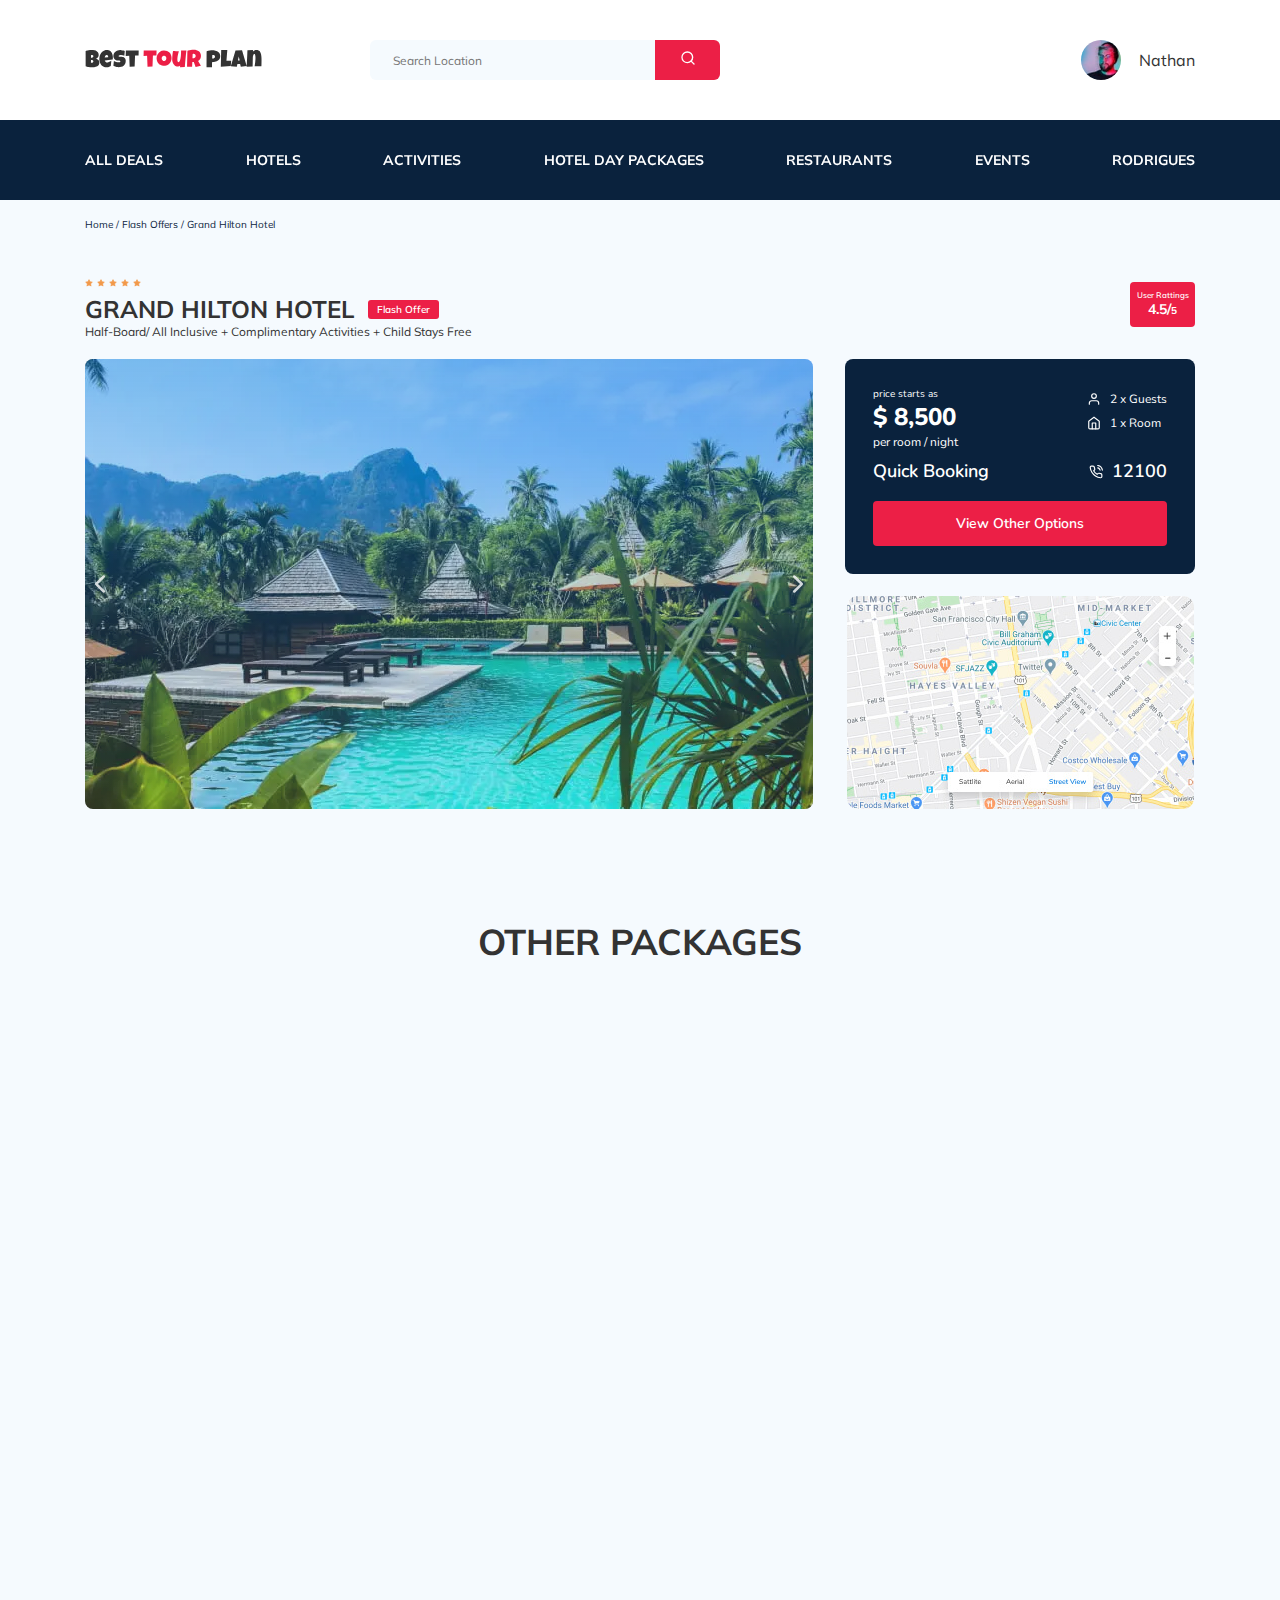
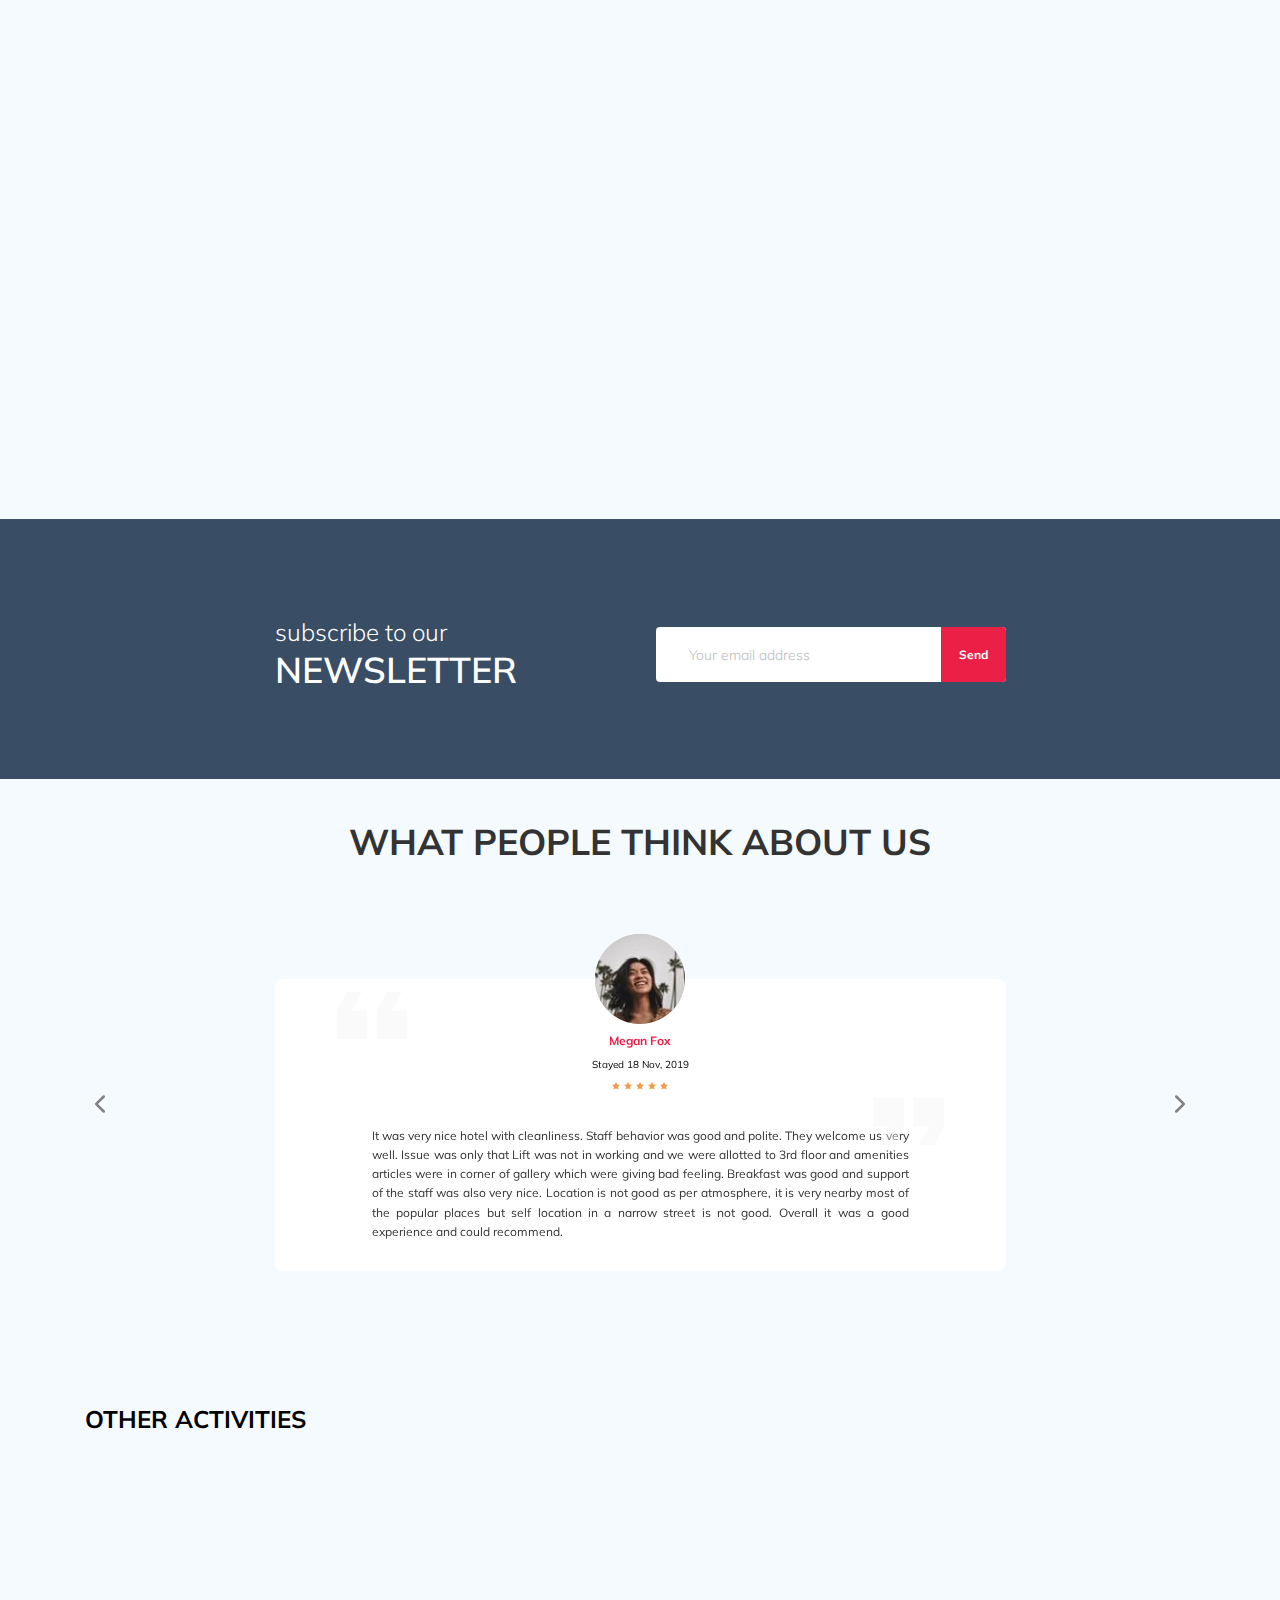
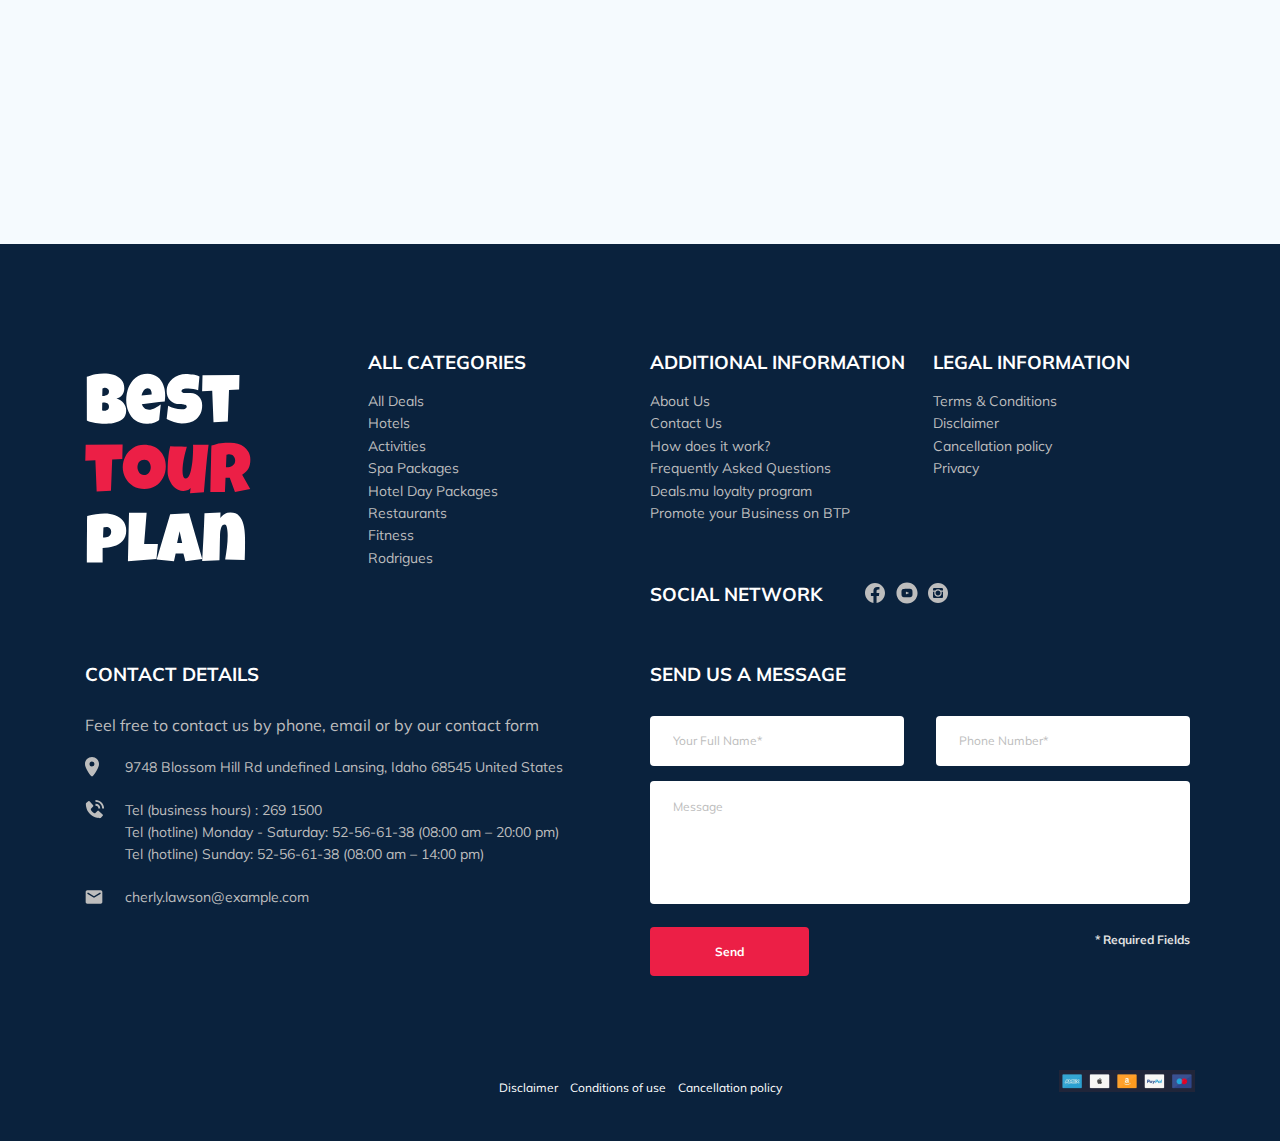
==== commit 95e3fa4a: "Lazy loading for activities" ====
--- a/index.html
+++ b/index.html
@@ -16,11 +16,6 @@
     <link rel="shortcut icon" href="img/favicon.ico" type="image/x-icon" />
     <link rel="icon" href="img/favicon.ico" type="image/x-icon" />
     <title>Best tour plan - Hotel Booking</title>
-    <!-- карта -->
-    <script
-      src="https://api-maps.yandex.ru/2.1/?apikey=9982d0ed-4709-4744-a277-06e0ec2be6de&lang=ru_RU"
-      type="text/javascript"
-    ></script>
   </head>
   <body>
     <header class="header header_mobile_fixed">
@@ -226,39 +221,74 @@
               <!-- Additional required wrapper -->
               <div class="swiper-wrapper hotel-slider__wrapper">
                 <div class="swiper-slide hotel-slider__slide">
-                  <img
-                    src="img/sliders/slide-1.jpg"
-                    class="hotel-slider__img"
-                    alt="Hotel photo"
-                  />
+                  <picture>
+                    <source
+                      type="image/webp"
+                      srcset="img/sliders/slide-1.webp"
+                      class="hotel-slider__img"
+                    />
+                    <img
+                      src="img/sliders/slide-1.jpg"
+                      alt="Hotel photo"
+                      class="hotel-slider__img"
+                    />
+                  </picture>
                 </div>
                 <div class="swiper-slide hotel-slider__slide">
-                  <img
-                    src="img/sliders/slide-2.jpg"
-                    class="hotel-slider__img"
-                    alt="Hotel photo"
-                  />
+                  <picture>
+                    <source
+                      type="image/webp"
+                      srcset="img/sliders/slide-2.webp"
+                      class="hotel-slider__img"
+                    />
+                    <img
+                      src="img/sliders/slide-2.jpg"
+                      alt="Hotel photo"
+                      class="hotel-slider__img"
+                    />
+                  </picture>
                 </div>
                 <div class="swiper-slide hotel-slider__slide">
-                  <img
-                    src="img/sliders/slide-3.jpg"
-                    class="hotel-slider__img"
-                    alt="Hotel photo"
-                  />
+                  <picture>
+                    <source
+                      type="image/webp"
+                      srcset="img/sliders/slide-3.webp"
+                      class="hotel-slider__img"
+                    />
+                    <img
+                      src="img/sliders/slide-3.jpg"
+                      alt="Hotel photo"
+                      class="hotel-slider__img"
+                    />
+                  </picture>
                 </div>
                 <div class="swiper-slide hotel-slider__slide">
-                  <img
-                    src="img/sliders/slide-4.jpg"
-                    class="hotel-slider__img"
-                    alt="Hotel photo"
-                  />
+                  <picture>
+                    <source
+                      type="image/webp"
+                      srcset="img/sliders/slide-4.webp"
+                      class="hotel-slider__img"
+                    />
+                    <img
+                      src="img/sliders/slide-4.jpg"
+                      alt="Hotel photo"
+                      class="hotel-slider__img"
+                    />
+                  </picture>
                 </div>
                 <div class="swiper-slide hotel-slider__slide">
-                  <img
-                    src="img/sliders/slide-5.jpg"
-                    class="hotel-slider__img"
-                    alt="Hotel photo"
-                  />
+                  <picture>
+                    <source
+                      type="image/webp"
+                      srcset="img/sliders/slide-5.webp"
+                      class="hotel-slider__img"
+                    />
+                    <img
+                      src="img/sliders/slide-5.jpg"
+                      alt="Hotel photo"
+                      class="hotel-slider__img"
+                    />
+                  </picture>
                 </div>
               </div>
               <!-- navigation buttons -->
@@ -318,7 +348,7 @@
               </button>
             </div>
             <!-- /.booking-wrapper -->
-            <div id="hotel-map" class="hotel-map"></div>
+            <div id="hotel-map" class="hotel-grid__map"></div>
             <!-- /.map -->
           </div>
           <!-- /.booking -->
@@ -414,9 +444,26 @@
               <h3 class="packages-card__title">LUX* Belle Mare</h3>
               <div class="packages-card__info">
                 <span class="packages-card__location"
-                  >1749 Wheeler Ridge Delaware</span
-                ><span class="packages-card__persons">2 x Guests</span
-                ><span class="packages-card__rooms">1 x Room</span>
+                  ><img
+                    src="img/map-pin-icon.svg"
+                    alt="Icon: map pin"
+                    class="packages-card__icon"
+                  />1749 Wheeler Ridge Delaware</span
+                ><span class="packages-card__persons">
+                  <img
+                    src="img/user-icon.svg"
+                    alt="Icon: person"
+                    class="packages-card__icon"
+                  />
+                  2 x Guests</span
+                ><span class="packages-card__rooms">
+                  <img
+                    src="img/home-icon.svg"
+                    alt="Icon: home"
+                    class="packages-card__icon"
+                  />
+                  1 x Room</span
+                >
               </div>
               <!-- /.packages-card__info -->
               <span class="packages-card__old-price">$ 8,500</span>
@@ -445,9 +492,26 @@
               <h3 class="packages-card__title">White Palace</h3>
               <div class="packages-card__info">
                 <span class="packages-card__location"
-                  >1749 Wheeler Ridge Delaware</span
-                ><span class="packages-card__persons">2 x Guests</span
-                ><span class="packages-card__rooms">1 x Room</span>
+                  ><img
+                    src="img/map-pin-icon.svg"
+                    alt="Icon: map pin"
+                    class="packages-card__icon"
+                  />1749 Wheeler Ridge Delaware</span
+                ><span class="packages-card__persons">
+                  <img
+                    src="img/user-icon.svg"
+                    alt="Icon: person"
+                    class="packages-card__icon"
+                  />
+                  2 x Guests</span
+                ><span class="packages-card__rooms">
+                  <img
+                    src="img/home-icon.svg"
+                    alt="Icon: home"
+                    class="packages-card__icon"
+                  />
+                  1 x Room</span
+                >
               </div>
               <!-- /.packages-card__info -->
               <span class="packages-card__old-price">$ 10,500</span>
@@ -476,9 +540,26 @@
               <h3 class="packages-card__title">Luxury Place</h3>
               <div class="packages-card__info">
                 <span class="packages-card__location"
-                  >1749 Wheeler Ridge Delaware</span
-                ><span class="packages-card__persons">2 x Guests</span
-                ><span class="packages-card__rooms">1 x Room</span>
+                  ><img
+                    src="img/map-pin-icon.svg"
+                    alt="Icon: map pin"
+                    class="packages-card__icon"
+                  />1749 Wheeler Ridge Delaware</span
+                ><span class="packages-card__persons">
+                  <img
+                    src="img/user-icon.svg"
+                    alt="Icon: person"
+                    class="packages-card__icon"
+                  />
+                  2 x Guests</span
+                ><span class="packages-card__rooms">
+                  <img
+                    src="img/home-icon.svg"
+                    alt="Icon: home"
+                    class="packages-card__icon"
+                  />
+                  1 x Room</span
+                >
               </div>
               <!-- /.packages-card__info -->
               <span class="packages-card__old-price">$ 4,500</span>
@@ -507,9 +588,26 @@
               <h3 class="packages-card__title">Hotel Five Star</h3>
               <div class="packages-card__info">
                 <span class="packages-card__location"
-                  >1749 Wheeler Ridge Delaware</span
-                ><span class="packages-card__persons">2 x Guests</span
-                ><span class="packages-card__rooms">1 x Room</span>
+                  ><img
+                    src="img/map-pin-icon.svg"
+                    alt="Icon: map pin"
+                    class="packages-card__icon"
+                  />1749 Wheeler Ridge Delaware</span
+                ><span class="packages-card__persons">
+                  <img
+                    src="img/user-icon.svg"
+                    alt="Icon: person"
+                    class="packages-card__icon"
+                  />
+                  2 x Guests</span
+                ><span class="packages-card__rooms">
+                  <img
+                    src="img/home-icon.svg"
+                    alt="Icon: home"
+                    class="packages-card__icon"
+                  />
+                  1 x Room</span
+                >
               </div>
               <!-- /.packages-card__info -->
               <span class="packages-card__old-price">$ 6,500</span>
@@ -572,11 +670,31 @@
                   <h3 class="reviews-profile__username">Megan Fox</h3>
                   <span class="reviews-profile__date">Stayed 18 Nov, 2019</span>
                   <div class="reviews-profile__rating">
-                    <img src="img/star.svg" alt="Star" />
-                    <img src="img/star.svg" alt="Star" />
-                    <img src="img/star.svg" alt="Star" />
-                    <img src="img/star.svg" alt="Star" />
-                    <img src="img/star.svg" alt="Star" />
+                    <img
+                      src="img/star.svg"
+                      alt="Star"
+                      class="reviews-profile__icon"
+                    />
+                    <img
+                      src="img/star.svg"
+                      alt="Star"
+                      class="reviews-profile__icon"
+                    />
+                    <img
+                      src="img/star.svg"
+                      alt="Star"
+                      class="reviews-profile__icon"
+                    />
+                    <img
+                      src="img/star.svg"
+                      alt="Star"
+                      class="reviews-profile__icon"
+                    />
+                    <img
+                      src="img/star.svg"
+                      alt="Star"
+                      class="reviews-profile__icon"
+                    />
                   </div>
                   <!-- /.reviews-profile__rating -->
                 </div>
@@ -601,19 +719,39 @@
                 <div class="reviews-profile">
                   <img
                     src="img/reviews-authors/reviews-avatar-2.jpg"
+                    class="reviews-profile__img"
                     alt="Photo: Kristina Miller"
-                    class="reviews-profile__img"
                   />
                   <h3 class="reviews-profile__username">Kristina Miller</h3>
                   <span class="reviews-profile__date"
                     >Stayed 15 July, 2021</span
                   >
                   <div class="reviews-profile__rating">
-                    <img src="img/star.svg" alt="Star" />
-                    <img src="img/star.svg" alt="Star" />
-                    <img src="img/star.svg" alt="Star" />
-                    <img src="img/star.svg" alt="Star" />
-                    <img src="img/no-star.svg" alt="Star" />
+                    <img
+                      src="img/star.svg"
+                      alt="Star"
+                      class="reviews-profile__icon"
+                    />
+                    <img
+                      src="img/star.svg"
+                      alt="Star"
+                      class="reviews-profile__icon"
+                    />
+                    <img
+                      src="img/star.svg"
+                      alt="Star"
+                      class="reviews-profile__icon"
+                    />
+                    <img
+                      src="img/star.svg"
+                      alt="Star"
+                      class="reviews-profile__icon"
+                    />
+                    <img
+                      src="img/no-star.svg"
+                      alt="Star"
+                      class="reviews-profile__icon"
+                    />
                   </div>
                   <!-- /.reviews-profile__rating -->
                 </div>
@@ -633,19 +771,47 @@
             <div class="swiper-slide">
               <div class="reviews-slider__item">
                 <div class="reviews-profile">
-                  <img
-                    src="img/reviews-authors/reviews-avatar-3.jpg"
-                    alt="Photo: Robin Good"
-                    class="reviews-profile__img"
-                  />
+                  <picture>
+                    <source
+                      type="image/webp"
+                      srcset="img/reviews-authors/reviews-avatar-3.webp"
+                      class="reviews-profile__img"
+                    />
+                    <img
+                      data-src="img/reviews-authors/reviews-avatar-3.jpg"
+                      src="img/preload1x1.png"
+                      class="reviews-profile__img"
+                      alt="Photo: Robin Good"
+                    />
+                  </picture>
                   <h3 class="reviews-profile__username">Robin Good</h3>
                   <span class="reviews-profile__date">Stayed 21 Feb, 2020</span>
                   <div class="reviews-profile__rating">
-                    <img src="img/star.svg" alt="Star" />
-                    <img src="img/no-star.svg" alt="Star" />
-                    <img src="img/no-star.svg" alt="Star" />
-                    <img src="img/no-star.svg" alt="Star" />
-                    <img src="img/no-star.svg" alt="Star" />
+                    <img
+                      src="img/star.svg"
+                      alt="Star"
+                      class="reviews-profile__icon"
+                    />
+                    <img
+                      src="img/no-star.svg"
+                      alt="Star"
+                      class="reviews-profile__icon"
+                    />
+                    <img
+                      src="img/no-star.svg"
+                      alt="Star"
+                      class="reviews-profile__icon"
+                    />
+                    <img
+                      src="img/no-star.svg"
+                      alt="Star"
+                      class="reviews-profile__icon"
+                    />
+                    <img
+                      src="img/no-star.svg"
+                      alt="Star"
+                      class="reviews-profile__icon"
+                    />
                   </div>
                   <!-- /.reviews-profile__rating -->
                 </div>
@@ -690,7 +856,8 @@
             data-aos-duration="2000"
           >
             <img
-              src="img/activities/activity-1.jpg"
+              data-src="img/activities/activity-1.jpg"
+              src="img/preload1x1.png"
               alt="Activity: The curious corner of chamarel"
               class="card__img"
             />
@@ -705,7 +872,8 @@
             data-aos-duration="2000"
           >
             <img
-              src="img/activities/activity-2.jpg"
+              data-src="img/activities/activity-2.jpg"
+              src="img/preload1x1.png"
               alt="Activity: Gymkhana club golf course"
               class="card__img"
             />
@@ -720,7 +888,8 @@
             data-aos-duration="2000"
           >
             <img
-              src="img/activities/activity-3.jpg"
+              data-src="img/activities/activity-3.jpg"
+              src="img/preload1x1.png"
               alt="Activity: Tamarind falls hiking trip - full day"
               class="card__img"
             />
@@ -735,7 +904,8 @@
             data-aos-duration="2000"
           >
             <img
-              src="img/activities/activity-4.jpg"
+              data-src="img/activities/activity-4.jpg"
+              src="img/preload1x1.png"
               alt="Activity: The blue marine discovery quest"
               class="card__img"
             />
@@ -824,7 +994,7 @@
                 ><img
                   src="img/youtube.svg"
                   alt="Icon: Youtube"
-                  class="footer__icon" /></a
+                  class="footer__icon_youtube" /></a
               ><a href="#" class="footer__link"
                 ><img
                   src="img/instagram.svg"
@@ -905,26 +1075,29 @@
           <div class="footer__contact-us">
             <h3 class="footer__title footer__title_mb-3">Send us a message</h3>
             <form action="send.php" method="POST" class="footer__form form">
-              <div class="footer__input-wrap">
-                <input
-                  type="text"
-                  class="input footer__input name_input"
-                  placeholder="Your Full Name*"
-                  required
-                  name="name"
-                />
-              </div>
-              <!-- /.footer__form-wrap -->
-              <div class="footer__input-wrap">
-                <input
-                  type="tel"
-                  class="input footer__input tel_input"
-                  placeholder="Phone Number*"
-                  required
-                  name="phone"
-                />
-              </div>
-              <!-- /.footer__form-wrap -->
+              <div class="footer__inputs">
+                <div class="footer__input-wrap">
+                  <input
+                    type="text"
+                    class="input footer__input name_input"
+                    placeholder="Your Full Name*"
+                    required
+                    name="name"
+                  />
+                </div>
+                <!-- /.footer__input-wrap -->
+                <div class="footer__input-wrap">
+                  <input
+                    type="tel"
+                    class="input footer__input tel_input"
+                    placeholder="Phone Number*"
+                    required
+                    name="phone"
+                  />
+                </div>
+                <!-- /.footer__input-wrap -->
+              </div>
+              <!-- /.footer__inputs -->
               <textarea
                 class="footer__message"
                 placeholder="Message"
@@ -1005,6 +1178,11 @@
       <!-- /.model__dialog -->
     </div>
     <!-- /.modal -->
+    <!-- карта -->
+    <script
+      src="https://api-maps.yandex.ru/2.1/?apikey=9982d0ed-4709-4744-a277-06e0ec2be6de&lang=ru_RU"
+      type="text/javascript"
+    ></script>
     <script src="js/jquery-3.6.0.min.js"></script>
     <script src="js/parallax.min.js"></script>
     <script src="js/swiper-bundle.min.js"></script>
--- a/css/style.css
+++ b/css/style.css
@@ -1,2534 +1 @@
-* {
-  -webkit-box-sizing: border-box;
-          box-sizing: border-box;
-}
-
-body {
-  font-family: "Mulish", sans-serif;
-  background-color: #F5FAFE;
-  color: #333;
-}
-
-.container {
-  max-width: 1110px;
-  margin: 0 auto;
-}
-
-img {
-  max-width: 100%;
-}
-
-.error {
-  color: red;
-}
-
-/*! normalize.css v8.0.1 | MIT License | github.com/necolas/normalize.css */
-/* Document
-   ========================================================================== */
-/**
- * 1. Correct the line height in all browsers.
- * 2. Prevent adjustments of font size after orientation changes in iOS.
- */
-html {
-  line-height: 1.15;
-  /* 1 */
-  -webkit-text-size-adjust: 100%;
-  /* 2 */
-}
-
-/* Sections
-     ========================================================================== */
-/**
-   * Remove the margin in all browsers.
-   */
-body {
-  margin: 0;
-}
-
-/**
-   * Render the `main` element consistently in IE.
-   */
-main {
-  display: block;
-}
-
-/**
-   * Correct the font size and margin on `h1` elements within `section` and
-   * `article` contexts in Chrome, Firefox, and Safari.
-   */
-h1 {
-  font-size: 2em;
-  margin: 0.67em 0;
-}
-
-/* Grouping content
-     ========================================================================== */
-/**
-   * 1. Add the correct box sizing in Firefox.
-   * 2. Show the overflow in Edge and IE.
-   */
-hr {
-  -webkit-box-sizing: content-box;
-          box-sizing: content-box;
-  /* 1 */
-  height: 0;
-  /* 1 */
-  overflow: visible;
-  /* 2 */
-}
-
-/**
-   * 1. Correct the inheritance and scaling of font size in all browsers.
-   * 2. Correct the odd `em` font sizing in all browsers.
-   */
-pre {
-  font-family: monospace, monospace;
-  /* 1 */
-  font-size: 1em;
-  /* 2 */
-}
-
-/* Text-level semantics
-     ========================================================================== */
-/**
-   * Remove the gray background on active links in IE 10.
-   */
-a {
-  background-color: transparent;
-}
-
-/**
-   * 1. Remove the bottom border in Chrome 57-
-   * 2. Add the correct text decoration in Chrome, Edge, IE, Opera, and Safari.
-   */
-abbr[title] {
-  border-bottom: none;
-  /* 1 */
-  text-decoration: underline;
-  /* 2 */
-  -webkit-text-decoration: underline dotted;
-          text-decoration: underline dotted;
-  /* 2 */
-}
-
-/**
-   * Add the correct font weight in Chrome, Edge, and Safari.
-   */
-b,
-strong {
-  font-weight: bolder;
-}
-
-/**
-   * 1. Correct the inheritance and scaling of font size in all browsers.
-   * 2. Correct the odd `em` font sizing in all browsers.
-   */
-code,
-kbd,
-samp {
-  font-family: monospace, monospace;
-  /* 1 */
-  font-size: 1em;
-  /* 2 */
-}
-
-/**
-   * Add the correct font size in all browsers.
-   */
-small {
-  font-size: 80%;
-}
-
-/**
-   * Prevent `sub` and `sup` elements from affecting the line height in
-   * all browsers.
-   */
-sub,
-sup {
-  font-size: 75%;
-  line-height: 0;
-  position: relative;
-  vertical-align: baseline;
-}
-
-sub {
-  bottom: -0.25em;
-}
-
-sup {
-  top: -0.5em;
-}
-
-/* Embedded content
-     ========================================================================== */
-/**
-   * Remove the border on images inside links in IE 10.
-   */
-img {
-  border-style: none;
-}
-
-/* Forms
-     ========================================================================== */
-/**
-   * 1. Change the font styles in all browsers.
-   * 2. Remove the margin in Firefox and Safari.
-   */
-button,
-input,
-optgroup,
-select,
-textarea {
-  font-family: inherit;
-  /* 1 */
-  font-size: 100%;
-  /* 1 */
-  line-height: 1.15;
-  /* 1 */
-  margin: 0;
-  /* 2 */
-}
-
-/**
-   * Show the overflow in IE.
-   * 1. Show the overflow in Edge.
-   */
-button,
-input {
-  /* 1 */
-  overflow: visible;
-}
-
-/**
-   * Remove the inheritance of text transform in Edge, Firefox, and IE.
-   * 1. Remove the inheritance of text transform in Firefox.
-   */
-button,
-select {
-  /* 1 */
-  text-transform: none;
-}
-
-/**
-   * Correct the inability to style clickable types in iOS and Safari.
-   */
-button,
-[type="button"],
-[type="reset"],
-[type="submit"] {
-  -webkit-appearance: button;
-}
-
-/**
-   * Remove the inner border and padding in Firefox.
-   */
-button::-moz-focus-inner,
-[type="button"]::-moz-focus-inner,
-[type="reset"]::-moz-focus-inner,
-[type="submit"]::-moz-focus-inner {
-  border-style: none;
-  padding: 0;
-}
-
-/**
-   * Restore the focus styles unset by the previous rule.
-   */
-button:-moz-focusring,
-[type="button"]:-moz-focusring,
-[type="reset"]:-moz-focusring,
-[type="submit"]:-moz-focusring {
-  outline: 1px dotted ButtonText;
-}
-
-/**
-   * Correct the padding in Firefox.
-   */
-fieldset {
-  padding: 0.35em 0.75em 0.625em;
-}
-
-/**
-   * 1. Correct the text wrapping in Edge and IE.
-   * 2. Correct the color inheritance from `fieldset` elements in IE.
-   * 3. Remove the padding so developers are not caught out when they zero out
-   *    `fieldset` elements in all browsers.
-   */
-legend {
-  -webkit-box-sizing: border-box;
-          box-sizing: border-box;
-  /* 1 */
-  color: inherit;
-  /* 2 */
-  display: table;
-  /* 1 */
-  max-width: 100%;
-  /* 1 */
-  padding: 0;
-  /* 3 */
-  white-space: normal;
-  /* 1 */
-}
-
-/**
-   * Add the correct vertical alignment in Chrome, Firefox, and Opera.
-   */
-progress {
-  vertical-align: baseline;
-}
-
-/**
-   * Remove the default vertical scrollbar in IE 10+.
-   */
-textarea {
-  overflow: auto;
-}
-
-/**
-   * 1. Add the correct box sizing in IE 10.
-   * 2. Remove the padding in IE 10.
-   */
-[type="checkbox"],
-[type="radio"] {
-  -webkit-box-sizing: border-box;
-          box-sizing: border-box;
-  /* 1 */
-  padding: 0;
-  /* 2 */
-}
-
-/**
-   * Correct the cursor style of increment and decrement buttons in Chrome.
-   */
-[type="number"]::-webkit-inner-spin-button,
-[type="number"]::-webkit-outer-spin-button {
-  height: auto;
-}
-
-/**
-   * 1. Correct the odd appearance in Chrome and Safari.
-   * 2. Correct the outline style in Safari.
-   */
-[type="search"] {
-  -webkit-appearance: textfield;
-  /* 1 */
-  outline-offset: -2px;
-  /* 2 */
-}
-
-/**
-   * Remove the inner padding in Chrome and Safari on macOS.
-   */
-[type="search"]::-webkit-search-decoration {
-  -webkit-appearance: none;
-}
-
-/**
-   * 1. Correct the inability to style clickable types in iOS and Safari.
-   * 2. Change font properties to `inherit` in Safari.
-   */
-::-webkit-file-upload-button {
-  -webkit-appearance: button;
-  /* 1 */
-  font: inherit;
-  /* 2 */
-}
-
-/* Interactive
-     ========================================================================== */
-/*
-   * Add the correct display in Edge, IE 10+, and Firefox.
-   */
-details {
-  display: block;
-}
-
-/*
-   * Add the correct display in all browsers.
-   */
-summary {
-  display: list-item;
-}
-
-/* Misc
-     ========================================================================== */
-/**
-   * Add the correct display in IE 10+.
-   */
-template {
-  display: none;
-}
-
-/**
-   * Add the correct display in IE 10.
-   */
-[hidden] {
-  display: none;
-}
-
-.header {
-  background-color: #fff;
-}
-
-.header-top {
-  display: -webkit-box;
-  display: -ms-flexbox;
-  display: flex;
-  padding: 40px 0;
-  -webkit-box-align: center;
-      -ms-flex-align: center;
-          align-items: center;
-  -webkit-box-pack: justify;
-      -ms-flex-pack: justify;
-          justify-content: space-between;
-}
-
-.header-top__search {
-  margin: 0 auto 0 108px;
-}
-
-.header-top__menu-btn {
-  display: none;
-}
-
-.menu_btn_close {
-  display: none;
-}
-
-.logo {
-  width: 177px;
-}
-
-.nav {
-  background-color: #0A223D;
-  padding: 31px 0;
-}
-
-.nav-list {
-  display: -webkit-box;
-  display: -ms-flexbox;
-  display: flex;
-  -webkit-box-pack: justify;
-      -ms-flex-pack: justify;
-          justify-content: space-between;
-  -webkit-box-align: center;
-      -ms-flex-align: center;
-          align-items: center;
-  list-style-type: none;
-  padding: 0;
-  margin: 0;
-  font-weight: bold;
-  font-size: 14px;
-  line-height: 18px;
-  text-transform: uppercase;
-}
-
-.nav-list__link {
-  color: #fff;
-  text-decoration: none;
-}
-
-.nav-list__item_mobile_visible {
-  display: none;
-}
-
-.search {
-  position: relative;
-  display: -webkit-box;
-  display: -ms-flexbox;
-  display: flex;
-  height: 40px;
-}
-
-.search__input {
-  width: 350px;
-  background-color: #F5FAFE;
-  font-size: 12px;
-  line-height: 15px;
-  color: #333;
-  padding: 0 75px 0 23px;
-  border: none;
-  outline: none;
-  border-radius: 6px;
-}
-
-.search__button {
-  background-color: #EC1F46;
-  border: none;
-  cursor: pointer;
-  color: #fff;
-  position: absolute;
-  top: 0;
-  right: 0;
-  height: 100%;
-  width: 65px;
-  border-radius: 0px 6px 6px 0px;
-  outline: none;
-}
-
-.user {
-  display: -webkit-box;
-  display: -ms-flexbox;
-  display: flex;
-  -webkit-box-align: center;
-      -ms-flex-align: center;
-          align-items: center;
-  text-decoration: none;
-}
-
-.user__avatar {
-  width: 40px;
-  height: 40px;
-  border-radius: 50%;
-  -o-object-fit: cover;
-     object-fit: cover;
-}
-
-.user__name {
-  color: #333;
-  margin-left: 18px;
-}
-
-.menu-opened {
-  overflow: hidden;
-}
-
-.breadcrumbs {
-  background-color: inherit;
-  padding: 18px 0;
-}
-
-.breadcrumbs-list {
-  display: -webkit-box;
-  display: -ms-flexbox;
-  display: flex;
-  -webkit-box-align: center;
-      -ms-flex-align: center;
-          align-items: center;
-  list-style: none;
-  padding: 0;
-  margin: 0;
-}
-
-.breadcrumbs-list__item {
-  font-size: 10px;
-  line-height: 13px;
-  color: #0A223D;
-}
-
-.breadcrumbs-list__link {
-  text-decoration: none;
-  color: inherit;
-}
-
-.breadcrumbs-list__link::after {
-  content: '/';
-  margin-left: 3px;
-  margin-right: 3px;
-}
-
-.hotel-wrapper {
-  display: -webkit-box;
-  display: -ms-flexbox;
-  display: flex;
-  -webkit-box-pack: justify;
-      -ms-flex-pack: justify;
-          justify-content: space-between;
-  -webkit-box-align: center;
-      -ms-flex-align: center;
-          align-items: center;
-}
-
-.hotel-info {
-  display: -webkit-box;
-  display: -ms-flexbox;
-  display: flex;
-  -ms-flex-wrap: wrap;
-      flex-wrap: wrap;
-  -webkit-box-align: center;
-      -ms-flex-align: center;
-          align-items: center;
-}
-
-.hotel-info__stars {
-  margin-bottom: 4px;
-  -ms-flex-preferred-size: 100%;
-      flex-basis: 100%;
-}
-
-.hotel-info__name {
-  font-weight: bold;
-  font-size: 24px;
-  line-height: 30px;
-  margin: 0 14px 0 0;
-}
-
-.hotel-info__offer {
-  font-weight: 600;
-  font-size: 10px;
-  line-height: 13px;
-  color: #fff;
-  background-color: #EC1F46;
-  padding: 3px 9px;
-  border-radius: 3px;
-}
-
-.hotel-text {
-  padding: 23px 0 20px 0;
-}
-
-.hotel-text__description {
-  font-size: 12px;
-  line-height: 15px;
-  margin: 0;
-}
-
-.hotel-rating {
-  display: -webkit-box;
-  display: -ms-flexbox;
-  display: flex;
-  -webkit-box-align: center;
-      -ms-flex-align: center;
-          align-items: center;
-  -webkit-box-pack: center;
-      -ms-flex-pack: center;
-          justify-content: center;
-  -webkit-box-orient: vertical;
-  -webkit-box-direction: normal;
-      -ms-flex-direction: column;
-          flex-direction: column;
-  background-color: #EC1F46;
-  border-radius: 4px;
-  width: 65px;
-  height: 45px;
-  color: #fff;
-}
-
-.hotel-rating__text {
-  font-weight: 600;
-  font-size: 8px;
-  line-height: 10px;
-}
-
-.hotel-rating__rate {
-  font-weight: bold;
-  font-size: 14px;
-  line-height: 18px;
-}
-
-.hotel-rating__rate_little {
-  font-size: 10px;
-  line-height: 13px;
-}
-
-.hotel-slider {
-  width: 728px;
-  height: 450px;
-}
-
-.hotel-slider__container {
-  position: relative;
-  height: 100%;
-}
-
-.hotel-slider__img {
-  width: 100%;
-  height: 100%;
-  border-radius: 8px;
-}
-
-.hotel-slider__slide:after {
-  content: '';
-  position: absolute;
-  width: 100%;
-  height: 100%;
-  top: 0;
-  right: 0;
-  left: 0;
-  bottom: 0;
-  border-radius: 8px;
-  background: -webkit-gradient(linear, left top, left bottom, from(rgba(0, 122, 223, 0.48)), to(rgba(255, 255, 255, 0.128)));
-  background: linear-gradient(180deg, rgba(0, 122, 223, 0.48) 0%, rgba(255, 255, 255, 0.128) 100%);
-  z-index: 10;
-}
-
-.hotel-slider__button {
-  position: absolute;
-  border: none;
-  background-color: transparent;
-  background-repeat: no-repeat;
-  background-position: center center;
-  cursor: pointer;
-  top: 50%;
-  -webkit-transform: translateY(-50%);
-          transform: translateY(-50%);
-  height: 30px;
-  width: 30px;
-  z-index: 20;
-}
-
-.hotel-slider__button_next {
-  right: 0;
-  background-image: url(../img/arrow-next.svg);
-}
-
-.hotel-slider__button_prev {
-  background-image: url(../img/arrow-prev.svg);
-}
-
-.hotel-grid {
-  display: -webkit-box;
-  display: -ms-flexbox;
-  display: flex;
-  -webkit-box-pack: justify;
-      -ms-flex-pack: justify;
-          justify-content: space-between;
-  margin-bottom: 70px;
-}
-
-.hotel-grid__wrapper {
-  display: -webkit-box;
-  display: -ms-flexbox;
-  display: flex;
-  -webkit-box-orient: vertical;
-  -webkit-box-direction: normal;
-      -ms-flex-direction: column;
-          flex-direction: column;
-  -webkit-box-pack: justify;
-      -ms-flex-pack: justify;
-          justify-content: space-between;
-  -webkit-box-align: center;
-      -ms-flex-align: center;
-          align-items: center;
-}
-
-.hotel-map {
-  width: 347px;
-  height: 213px;
-  border-radius: 10px;
-  overflow: hidden;
-}
-
-.booking {
-  background-color: #0A223D;
-  border-radius: 8px;
-  padding: 28px;
-  min-width: 350px;
-  font-family: "Nunito", sans-serif;
-  color: #fff;
-}
-
-.booking-wrapper {
-  display: -webkit-box;
-  display: -ms-flexbox;
-  display: flex;
-  -webkit-box-pack: justify;
-      -ms-flex-pack: justify;
-          justify-content: space-between;
-}
-
-.booking__price {
-  display: -webkit-box;
-  display: -ms-flexbox;
-  display: flex;
-  -webkit-box-orient: vertical;
-  -webkit-box-direction: normal;
-      -ms-flex-direction: column;
-          flex-direction: column;
-}
-
-.booking__price-text {
-  font-size: 10px;
-  line-height: 14px;
-}
-
-.booking__pricetag {
-  font-weight: 800;
-  font-size: 24px;
-  line-height: 33px;
-}
-
-.booking__per-room {
-  font-size: 12px;
-  line-height: 16px;
-}
-
-.booking__person-room {
-  font-size: 12px;
-  line-height: 16px;
-  margin-top: 4px;
-}
-
-.booking__guest {
-  margin-bottom: 8px;
-  -webkit-box-align: center;
-      -ms-flex-align: center;
-          align-items: center;
-  display: -webkit-box;
-  display: -ms-flexbox;
-  display: flex;
-}
-
-.booking__room {
-  -webkit-box-align: center;
-      -ms-flex-align: center;
-          align-items: center;
-  display: -webkit-box;
-  display: -ms-flexbox;
-  display: flex;
-}
-
-.booking__icon {
-  margin-right: 9px;
-}
-
-.booking__call-center {
-  display: -webkit-box;
-  display: -ms-flexbox;
-  display: flex;
-  -webkit-box-pack: justify;
-      -ms-flex-pack: justify;
-          justify-content: space-between;
-  margin-top: 9px;
-}
-
-.booking__text {
-  font-weight: 600;
-  font-size: 18px;
-  line-height: 25px;
-}
-
-.booking__call {
-  text-decoration: none;
-  color: inherit;
-  display: -webkit-box;
-  display: -ms-flexbox;
-  display: flex;
-  -webkit-box-align: center;
-      -ms-flex-align: center;
-          align-items: center;
-}
-
-.booking__number {
-  font-weight: 600;
-  font-size: 18px;
-  line-height: 25px;
-}
-
-.booking__button {
-  background-color: #EC1F46;
-  border: none;
-  cursor: pointer;
-  color: #fff;
-  margin-top: 17px;
-  border-radius: 4px;
-  width: 100%;
-  font-weight: 600;
-  font-size: 14px;
-  line-height: 19px;
-  min-height: 45px;
-}
-
-.packages {
-  padding: 40px 0 70px;
-}
-
-.packages__title {
-  margin-top: 0;
-  margin-bottom: 65px;
-  font-weight: bold;
-  font-size: 36px;
-  line-height: 45px;
-  text-align: center;
-  text-transform: uppercase;
-}
-
-.packages-wrapper {
-  display: -ms-grid;
-  display: grid;
-  -ms-grid-columns: repeat 3, minmax(min-content, 350px);
-      grid-template-columns: repeat 3, minmax(-webkit-min-content, 350px);
-      grid-template-columns: repeat 3, minmax(min-content, 350px);
-  -ms-grid-rows: repeat 2, minmax(500px, min-content);
-      grid-template-rows: repeat 2, minmax(500px, -webkit-min-content);
-      grid-template-rows: repeat 2, minmax(500px, min-content);
-  grid-auto-columns: minmax(-webkit-min-content, 350px);
-  grid-auto-columns: minmax(min-content, 350px);
-  grid-auto-rows: minmax(500px, -webkit-min-content);
-  grid-auto-rows: minmax(500px, min-content);
-  grid-gap: 20px;
-}
-
-.packages-card {
-  position: relative;
-  display: -webkit-box;
-  display: -ms-flexbox;
-  display: flex;
-  -webkit-box-orient: vertical;
-  -webkit-box-direction: normal;
-      -ms-flex-direction: column;
-          flex-direction: column;
-  -webkit-box-pack: start;
-      -ms-flex-pack: start;
-          justify-content: flex-start;
-  height: 500px;
-  width: 100%;
-  color: #fff;
-  overflow: hidden;
-}
-
-.packages-card_big {
-  width: 730px;
-  display: -webkit-box;
-  display: -ms-flexbox;
-  display: flex;
-  -webkit-box-orient: horizontal;
-  -webkit-box-direction: normal;
-      -ms-flex-direction: row;
-          flex-direction: row;
-}
-
-.packages-card_1 {
-  -ms-grid-row: 1;
-  -ms-grid-row-span: 1;
-  -ms-grid-column: 1;
-  -ms-grid-column-span: 2;
-  grid-area: 1/1/2/3;
-}
-
-.packages-card_2 {
-  -ms-grid-row: 1;
-  -ms-grid-row-span: 1;
-  -ms-grid-column: 3;
-  -ms-grid-column-span: 1;
-  grid-area: 1/3/2/4;
-}
-
-.packages-card_3 {
-  -ms-grid-row: 2;
-  -ms-grid-row-span: 1;
-  -ms-grid-column: 1;
-  -ms-grid-column-span: 1;
-  grid-area: 2/1/3/2;
-}
-
-.packages-card_4 {
-  -ms-grid-row: 2;
-  -ms-grid-row-span: 1;
-  -ms-grid-column: 2;
-  -ms-grid-column-span: 1;
-  grid-area: 2/2/3/3;
-}
-
-.packages-card_5 {
-  -ms-grid-row: 2;
-  -ms-grid-row-span: 1;
-  -ms-grid-column: 3;
-  -ms-grid-column-span: 1;
-  grid-area: 2/3/3/4;
-}
-
-.packages-card__img {
-  width: 100%;
-  height: 250px;
-  -o-object-fit: cover;
-     object-fit: cover;
-  border-radius: 8px 8px 0px 0px;
-  overflow: hidden;
-}
-
-.packages-card__img_big {
-  width: 50%;
-  height: 100%;
-  border-radius: 8px 0px 0px 8px;
-  overflow: hidden;
-}
-
-.packages-card__offer {
-  position: absolute;
-  top: 26px;
-  left: 0;
-  background-color: #EC1F46;
-  color: #fff;
-  font-weight: 600;
-  border-radius: 0px 4px 4px 0px;
-  padding: 4px 9px;
-  font-size: 8px;
-  line-height: 10px;
-}
-
-.packages-card__offer_big {
-  padding: 8px 12px;
-  font-size: 12px;
-  line-height: 15px;
-}
-
-.packages-card__content {
-  display: -webkit-box;
-  display: -ms-flexbox;
-  display: flex;
-  -webkit-box-orient: vertical;
-  -webkit-box-direction: normal;
-      -ms-flex-direction: column;
-          flex-direction: column;
-  -webkit-box-pack: justify;
-      -ms-flex-pack: justify;
-          justify-content: space-between;
-  min-height: 250px;
-  background: #0A223D;
-  padding: 30px 21px 25px 32px;
-  border-radius: 0px 0px 8px 8px;
-  overflow: hidden;
-}
-
-.packages-card__content_big {
-  width: 50%;
-  padding: 46px 21px 30px 43px;
-  border-radius: 0px 8px 8px 0px;
-  overflow: hidden;
-}
-
-.packages-card__title {
-  margin: 0;
-  font-weight: bold;
-  font-size: 18px;
-  line-height: 23px;
-}
-
-.packages-card__description {
-  margin: 0;
-  font-size: 14px;
-  line-height: 160.6%;
-}
-
-.packages-card__info {
-  display: -webkit-box;
-  display: -ms-flexbox;
-  display: flex;
-  -webkit-box-orient: vertical;
-  -webkit-box-direction: normal;
-      -ms-flex-direction: column;
-          flex-direction: column;
-  -webkit-box-pack: justify;
-      -ms-flex-pack: justify;
-          justify-content: space-between;
-  min-height: 67px;
-  font-size: 12px;
-  line-height: 15px;
-}
-
-.packages-card__location, .packages-card__rooms, .packages-card__persons {
-  display: -webkit-box;
-  display: -ms-flexbox;
-  display: flex;
-  -webkit-box-align: center;
-      -ms-flex-align: center;
-          align-items: center;
-}
-
-.packages-card__icon {
-  margin-right: 14px;
-}
-
-.packages-card__old-price {
-  font-size: 14px;
-  line-height: 18px;
-  -webkit-text-decoration-line: line-through;
-          text-decoration-line: line-through;
-}
-
-.packages-card__price {
-  font-weight: bold;
-  font-size: 24px;
-  line-height: 30px;
-}
-
-.packages-card__button {
-  background-color: #EC1F46;
-  border: none;
-  cursor: pointer;
-  color: #fff;
-  padding: 10px 26px;
-  border-radius: 4px;
-  font-family: "Nunito", sans-serif;
-  font-weight: 600;
-  font-size: 14px;
-  line-height: 19px;
-}
-
-.packages-card__wrapper {
-  display: -webkit-box;
-  display: -ms-flexbox;
-  display: flex;
-  -webkit-box-pack: justify;
-      -ms-flex-pack: justify;
-          justify-content: space-between;
-  -webkit-box-align: center;
-      -ms-flex-align: center;
-          align-items: center;
-}
-
-.newsletter {
-  display: -webkit-box;
-  display: -ms-flexbox;
-  display: flex;
-  -webkit-box-align: center;
-      -ms-flex-align: center;
-          align-items: center;
-  background-position: center;
-  background-repeat: no-repeat;
-  background-size: cover;
-  position: relative;
-}
-
-.newsletter::before {
-  content: '';
-  position: absolute;
-  background-color: rgba(10, 34, 61, 0.8);
-  width: 100%;
-  height: 100%;
-  top: 0;
-  left: 0;
-  right: 0;
-  bottom: 0;
-}
-
-.newsletter-wrapper {
-  display: -webkit-box;
-  display: -ms-flexbox;
-  display: flex;
-  -webkit-box-pack: justify;
-      -ms-flex-pack: justify;
-          justify-content: space-between;
-  -webkit-box-align: center;
-      -ms-flex-align: center;
-          align-items: center;
-  position: relative;
-  width: 731px;
-  padding: 98px 0 87px 0;
-}
-
-.newsletter-title {
-  margin: 0;
-  font-weight: 300;
-  font-size: 24px;
-  line-height: 30px;
-  color: #fff;
-}
-
-.newsletter-title__strong {
-  display: block;
-  font-weight: 600;
-  font-size: 36px;
-  line-height: 45px;
-  text-transform: uppercase;
-}
-
-.subscribe {
-  position: relative;
-  width: 350px;
-  height: 55px;
-}
-
-.subscribe__input {
-  height: 100%;
-  width: 100%;
-  overflow: hidden;
-  padding-left: 33px;
-  padding-right: 75px;
-  font-weight: 300;
-  font-size: 14px;
-  line-height: 18px;
-  background-color: #fff;
-  border-radius: 4px;
-  border: none;
-  outline: none;
-}
-
-.subscribe__input::-webkit-input-placeholder {
-  color: #BDBDBD;
-}
-
-.subscribe__input::-moz-placeholder {
-  color: #BDBDBD;
-}
-
-.subscribe__input:-moz-placeholder {
-  color: #BDBDBD;
-}
-
-.subscribe__input:-ms-input-placeholder {
-  color: #BDBDBD;
-}
-
-.subscribe__button {
-  background-color: #EC1F46;
-  border: none;
-  cursor: pointer;
-  color: #fff;
-  position: absolute;
-  top: 0;
-  right: 0;
-  border-radius: 0 4px 4px 0;
-  height: 100%;
-  padding: 20px 18px;
-  font-weight: bold;
-  font-size: 12px;
-  line-height: 15px;
-}
-
-.reviews {
-  padding: 40px 0 70px;
-}
-
-.reviews__title {
-  font-weight: bold;
-  font-size: 36px;
-  line-height: 45px;
-  text-align: center;
-  text-transform: uppercase;
-  margin: 0 auto 70px;
-}
-
-.reviews-slider {
-  position: relative;
-}
-
-.reviews-slider__item {
-  position: relative;
-  display: -webkit-box;
-  display: -ms-flexbox;
-  display: flex;
-  -webkit-box-orient: vertical;
-  -webkit-box-direction: normal;
-      -ms-flex-direction: column;
-          flex-direction: column;
-  -webkit-box-align: center;
-      -ms-flex-align: center;
-          align-items: center;
-  max-width: 731px;
-  min-height: 280px;
-  background: #FFFFFF;
-  border-radius: 8px;
-  padding: 0 97px 30px;
-  margin: 45px auto 0;
-}
-
-.reviews-slider__item::before {
-  content: '';
-  position: absolute;
-  background-image: url(../img/quote-left.svg);
-  background-repeat: no-repeat;
-  width: 70px;
-  height: 48px;
-  left: 62px;
-  top: 12px;
-}
-
-.reviews-slider__item::after {
-  content: '';
-  position: absolute;
-  background-image: url(../img/quote-right.svg);
-  background-repeat: no-repeat;
-  width: 70px;
-  height: 48px;
-  right: 62px;
-  top: 118px;
-}
-
-.reviews-slider__button {
-  position: absolute;
-  border: none;
-  background-color: transparent;
-  background-repeat: no-repeat;
-  background-position: center center;
-  cursor: pointer;
-  height: 30px;
-  width: 30px;
-  top: 50%;
-  -webkit-transform: translateY(-50%);
-          transform: translateY(-50%);
-  padding: 0;
-  z-index: 10;
-}
-
-.reviews-slider__button--next {
-  right: 0;
-  background-image: url(../img/arrow-right-secondary.svg);
-}
-
-.reviews-slider__button--prev {
-  left: 0;
-  background-image: url(../img/arrow-left-secondary.svg);
-}
-
-.reviews-profile {
-  display: -webkit-box;
-  display: -ms-flexbox;
-  display: flex;
-  -webkit-box-orient: vertical;
-  -webkit-box-direction: normal;
-      -ms-flex-direction: column;
-          flex-direction: column;
-  -webkit-box-align: center;
-      -ms-flex-align: center;
-          align-items: center;
-}
-
-.reviews-profile__img {
-  margin-top: -45px;
-  margin-bottom: 9px;
-  height: 90px;
-  width: 90px;
-  border-radius: 50%;
-  -o-object-fit: cover;
-     object-fit: cover;
-  background-color: #BDBDBD;
-}
-
-.reviews-profile__username {
-  margin-top: 0;
-  margin-bottom: 10px;
-  font-weight: bold;
-  font-size: 12px;
-  line-height: 15px;
-  color: #EC1F46;
-}
-
-.reviews-profile__date {
-  font-size: 10px;
-  line-height: 13px;
-  color: #000;
-  margin-bottom: 4px;
-}
-
-.reviews-profile__rating {
-  margin-bottom: 32px;
-}
-
-.reviews__text {
-  margin: 0;
-  max-width: 537px;
-  font-size: 12px;
-  line-height: 160%;
-  text-align: justify;
-}
-
-.activities {
-  padding: 60px 0 98px;
-}
-
-.activities__title {
-  font-weight: bold;
-  font-size: 24px;
-  line-height: 30px;
-  text-transform: uppercase;
-  color: #000000;
-  margin-bottom: 57px;
-  margin-top: 0;
-}
-
-.activities-wrapper {
-  display: -webkit-box;
-  display: -ms-flexbox;
-  display: flex;
-  -webkit-box-pack: justify;
-      -ms-flex-pack: justify;
-          justify-content: space-between;
-}
-
-.card {
-  position: relative;
-  display: -webkit-box;
-  display: -ms-flexbox;
-  display: flex;
-  -webkit-box-orient: vertical;
-  -webkit-box-direction: normal;
-      -ms-flex-direction: column;
-          flex-direction: column;
-  -webkit-box-align: start;
-      -ms-flex-align: start;
-          align-items: flex-start;
-  width: 255px;
-  height: 255px;
-  border-radius: 6px;
-  overflow: hidden;
-  padding: 26px 24px;
-}
-
-.card::before {
-  content: '';
-  position: absolute;
-  background: linear-gradient(179.83deg, rgba(196, 196, 196, 0) 35.34%, #0A223D 99.85%);
-  top: 0;
-  right: 0;
-  left: 0;
-  bottom: 0;
-  z-index: -1;
-}
-
-.card__img {
-  position: absolute;
-  -o-object-fit: cover;
-     object-fit: cover;
-  width: 100%;
-  height: 100%;
-  top: 0;
-  right: 0;
-  left: 0;
-  bottom: 0;
-  z-index: -2;
-}
-
-.card__name {
-  margin-top: auto;
-  font-weight: bold;
-  font-size: 16px;
-  line-height: 20px;
-  color: #fff;
-  margin-bottom: 18px;
-}
-
-.card__button {
-  background-color: #EC1F46;
-  border: none;
-  cursor: pointer;
-  color: #fff;
-  padding: 7px 22px;
-  border-radius: 4px;
-  font-family: "Nunito", sans-serif;
-  font-weight: 600;
-  font-size: 12px;
-  line-height: 16px;
-}
-
-.footer {
-  background-color: #0A223D;
-  color: #fff;
-  padding: 108px 0 46px;
-}
-
-.footer-wrapper {
-  display: -ms-grid;
-  display: grid;
-  -ms-grid-columns: (minmax(min-content, 1fr))[4];
-      grid-template-columns: repeat(4, minmax(-webkit-min-content, 1fr));
-      grid-template-columns: repeat(4, minmax(min-content, 1fr));
-  grid-auto-rows: minmax(40px, -webkit-min-content);
-  grid-auto-rows: minmax(40px, min-content);
-  grid-gap: 20px;
-}
-
-.footer__logo {
-  -ms-grid-row: 1;
-  -ms-grid-row-span: 2;
-  grid-row: 1/3;
-  width: 166px;
-  -ms-flex-item-align: center;
-      -ms-grid-row-align: center;
-      align-self: center;
-}
-
-.footer__categories {
-  -ms-grid-row: 1;
-  -ms-grid-row-span: 3;
-  grid-row: 1/4;
-}
-
-.footer__social-links {
-  display: -webkit-box;
-  display: -ms-flexbox;
-  display: flex;
-  -webkit-box-align: center;
-      -ms-flex-align: center;
-          align-items: center;
-  -webkit-box-pack: justify;
-      -ms-flex-pack: justify;
-          justify-content: space-between;
-  min-width: 83px;
-}
-
-.footer__social-networks {
-  display: -webkit-box;
-  display: -ms-flexbox;
-  display: flex;
-  -webkit-box-align: center;
-      -ms-flex-align: center;
-          align-items: center;
-  -ms-flex-wrap: wrap;
-      flex-wrap: wrap;
-  -ms-grid-row: 2;
-  -ms-grid-row-span: 2;
-  grid-row: 2/4;
-  grid-column: span 2;
-}
-
-.footer__contact-details {
-  grid-column: span 2;
-}
-
-.footer__contact-item {
-  display: -webkit-box;
-  display: -ms-flexbox;
-  display: flex;
-  -webkit-box-align: center;
-      -ms-flex-align: center;
-          align-items: center;
-  margin-bottom: 20px;
-}
-
-.footer__contact-item_call {
-  -webkit-box-align: start;
-      -ms-flex-align: start;
-          align-items: start;
-}
-
-.footer__contact-link {
-  text-decoration: none;
-  color: inherit;
-}
-
-.footer__title {
-  margin-top: 0;
-  margin-bottom: 16px;
-  text-transform: uppercase;
-}
-
-.footer__title_mb-3 {
-  margin-bottom: 30px;
-}
-
-.footer__title_inline {
-  margin: 0 43px 0 0;
-}
-
-.footer__ul {
-  padding: 0;
-  margin: 0;
-  list-style: none;
-}
-
-.footer__item {
-  font-size: 14px;
-  line-height: 160%;
-  color: #BDBDBD;
-}
-
-.footer__link {
-  text-decoration: none;
-  color: inherit;
-}
-
-.footer__text {
-  color: #BDBDBD;
-  margin-bottom: 22px;
-  margin-top: 0;
-}
-
-.footer__img {
-  min-width: 40px;
-  max-height: 20px;
-  -o-object-fit: none;
-     object-fit: none;
-  -o-object-position: left;
-     object-position: left;
-}
-
-.footer__contact-us {
-  grid-column: span 2;
-  margin-bottom: 94px;
-}
-
-.footer__form {
-  display: -webkit-box;
-  display: -ms-flexbox;
-  display: flex;
-  -ms-flex-wrap: wrap;
-      flex-wrap: wrap;
-  -webkit-box-pack: justify;
-      -ms-flex-pack: justify;
-          justify-content: space-between;
-  -webkit-box-align: center;
-      -ms-flex-align: center;
-          align-items: center;
-  max-width: 540px;
-}
-
-.footer__input {
-  background-color: #fff;
-  border-radius: 4px;
-  border: none;
-  outline: none;
-  width: 100%;
-  height: 50px;
-  font-size: 12px;
-  line-height: 15px;
-  padding: 0 23px;
-}
-
-.footer__input::-webkit-input-placeholder {
-  color: #BDBDBD;
-}
-
-.footer__input::-moz-placeholder {
-  color: #BDBDBD;
-}
-
-.footer__input:-moz-placeholder {
-  color: #BDBDBD;
-}
-
-.footer__input:-ms-input-placeholder {
-  color: #BDBDBD;
-}
-
-.footer__input-wrap {
-  width: 47%;
-}
-
-.footer__message {
-  font-size: 12px;
-  line-height: 15px;
-  background-color: #fff;
-  border-radius: 4px;
-  border: none;
-  outline: none;
-  padding: 18px 23px;
-  width: 100%;
-  min-height: 123px;
-  resize: none;
-  margin-top: 15px;
-}
-
-.footer__message::-webkit-input-placeholder {
-  color: #BDBDBD;
-}
-
-.footer__message::-moz-placeholder {
-  color: #BDBDBD;
-}
-
-.footer__message:-moz-placeholder {
-  color: #BDBDBD;
-}
-
-.footer__message:-ms-input-placeholder {
-  color: #BDBDBD;
-}
-
-.footer__button {
-  background-color: #EC1F46;
-  border: none;
-  cursor: pointer;
-  color: #fff;
-  padding: 17px 65px;
-  font-weight: bold;
-  font-size: 12px;
-  line-height: 15px;
-  border-radius: 4px;
-  margin-top: 23px;
-}
-
-.footer__info {
-  font-weight: bold;
-  font-size: 12px;
-  line-height: 15px;
-  color: #E0E0E0;
-}
-
-.footer-bottom {
-  display: -webkit-box;
-  display: -ms-flexbox;
-  display: flex;
-  -webkit-box-pack: justify;
-      -ms-flex-pack: justify;
-          justify-content: space-between;
-  -webkit-box-align: baseline;
-      -ms-flex-align: baseline;
-          align-items: baseline;
-}
-
-.footer-bottom__text {
-  list-style: none;
-  display: -webkit-box;
-  display: -ms-flexbox;
-  display: flex;
-  margin-left: auto;
-  margin-right: 265px;
-  padding: 0;
-  margin-top: 0;
-  margin-bottom: 0;
-}
-
-.footer-bottom__item {
-  margin-right: 12px;
-  font-size: 12px;
-  line-height: 15px;
-  color: #fff;
-}
-
-.footer-bottom__link {
-  text-decoration: none;
-  color: inherit;
-}
-
-.modal__overlay {
-  position: fixed;
-  top: 0;
-  right: 0;
-  bottom: 0;
-  left: 0;
-  background-color: rgba(0, 143, 223, 0.39);
-  z-index: 99;
-  visibility: hidden;
-  opacity: 0;
-}
-
-.modal__overlay_visible {
-  visibility: visible;
-  opacity: 1;
-}
-
-.modal__dialog {
-  position: fixed;
-  top: 50%;
-  left: 50%;
-  -webkit-transform: translate(-50%, -50%);
-          transform: translate(-50%, -50%);
-  width: 478px;
-  padding: 33px 87px;
-  background-color: #0A223D;
-  color: #fff;
-  border-radius: 8px;
-  z-index: 100;
-  visibility: hidden;
-  opacity: 0;
-}
-
-.modal__dialog_visible {
-  visibility: visible;
-  opacity: 1;
-}
-
-.modal__title {
-  font-weight: bold;
-  font-size: 18px;
-  line-height: 23px;
-  text-transform: uppercase;
-  text-align: center;
-}
-
-.modal__form {
-  display: -webkit-box;
-  display: -ms-flexbox;
-  display: flex;
-  -ms-flex-wrap: wrap;
-      flex-wrap: wrap;
-  -webkit-box-pack: justify;
-      -ms-flex-pack: justify;
-          justify-content: space-between;
-  -webkit-box-align: center;
-      -ms-flex-align: center;
-          align-items: center;
-}
-
-.modal__close {
-  position: absolute;
-  top: 17px;
-  right: 18px;
-  cursor: pointer;
-  border: none;
-  background-color: transparent;
-}
-
-.modal__input {
-  background-color: #fff;
-  border-radius: 4px;
-  border: none;
-  outline: none;
-  width: 100%;
-  height: 50px;
-  padding: 0 23px;
-  margin-top: 15px;
-  font-size: 12px;
-  line-height: 15px;
-}
-
-.modal__input::-webkit-input-placeholder {
-  color: #BDBDBD;
-}
-
-.modal__input::-moz-placeholder {
-  color: #BDBDBD;
-}
-
-.modal__input:-moz-placeholder {
-  color: #BDBDBD;
-}
-
-.modal__input:-ms-input-placeholder {
-  color: #BDBDBD;
-}
-
-.modal__message {
-  font-size: 12px;
-  line-height: 15px;
-  background-color: #fff;
-  border-radius: 4px;
-  border: none;
-  outline: none;
-  padding: 18px 23px;
-  width: 100%;
-  min-height: 123px;
-  resize: none;
-  margin-top: 15px;
-}
-
-.modal__message::-webkit-input-placeholder {
-  color: #BDBDBD;
-}
-
-.modal__message::-moz-placeholder {
-  color: #BDBDBD;
-}
-
-.modal__message:-moz-placeholder {
-  color: #BDBDBD;
-}
-
-.modal__message:-ms-input-placeholder {
-  color: #BDBDBD;
-}
-
-.modal__button {
-  background-color: #EC1F46;
-  border: none;
-  cursor: pointer;
-  color: #fff;
-  padding: 18px 65px;
-  font-weight: bold;
-  font-size: 12px;
-  line-height: 15px;
-  border-radius: 4px;
-  margin-top: 15px;
-}
-
-.modal__info {
-  font-weight: bold;
-  font-size: 12px;
-  line-height: 15px;
-  color: #E0E0E0;
-  margin-top: 15px;
-}
-
-@media (max-width: 1200px) {
-  .container {
-    max-width: 960px;
-  }
-  .hotel-slider {
-    width: 590px;
-  }
-  .packages-wrapper {
-    grid-gap: 10px;
-    -ms-grid-rows: minmax(460px, min-content) minmax(460px, min-content);
-        grid-template-rows: minmax(460px, -webkit-min-content) minmax(460px, -webkit-min-content);
-        grid-template-rows: minmax(460px, min-content) minmax(460px, min-content);
-  }
-  .packages-card {
-    height: 460px;
-    width: 310px;
-  }
-  .packages-card_big {
-    width: 630px;
-  }
-  .activities {
-    padding-bottom: 70px;
-  }
-  .activities-wrapper {
-    -ms-flex-wrap: wrap;
-        flex-wrap: wrap;
-  }
-  .card {
-    width: 45%;
-    margin-bottom: 20px;
-  }
-}
-
-@media (max-width: 992px) {
-  .container {
-    max-width: 760px;
-  }
-  .header-top {
-    padding: 30px 0;
-  }
-  .header-top__search {
-    margin: 0 auto;
-  }
-  .logo {
-    width: 132px;
-  }
-  .search__input {
-    width: 340px;
-  }
-  .nav {
-    padding: 23px 0;
-  }
-  .nav-list {
-    font-size: 12px;
-    line-height: 15px;
-  }
-  .hotel-grid {
-    -webkit-box-orient: vertical;
-    -webkit-box-direction: normal;
-        -ms-flex-direction: column;
-            flex-direction: column;
-    margin-bottom: 60px;
-  }
-  .hotel-grid__wrapper {
-    -webkit-box-orient: horizontal;
-    -webkit-box-direction: normal;
-        -ms-flex-direction: row;
-            flex-direction: row;
-    -webkit-box-pack: justify;
-        -ms-flex-pack: justify;
-            justify-content: space-between;
-    margin-top: 30px;
-  }
-  .hotel-slider {
-    width: 100%;
-  }
-  .packages-wrapper {
-    -ms-grid-columns: 1fr 1fr;
-        grid-template-columns: 1fr 1fr;
-    -ms-grid-rows: minmax(460px, min-content) minmax(460px, min-content) minmax(460px, min-content);
-        grid-template-rows: minmax(460px, -webkit-min-content) minmax(460px, -webkit-min-content) minmax(460px, -webkit-min-content);
-        grid-template-rows: minmax(460px, min-content) minmax(460px, min-content) minmax(460px, min-content);
-    grid-auto-rows: minmax(460px, -webkit-min-content);
-    grid-auto-rows: minmax(460px, min-content);
-    grid-gap: 30px;
-  }
-  .packages-card {
-    width: 100%;
-  }
-  .packages-card_1 {
-    -ms-grid-row: 1;
-    -ms-grid-row-span: 1;
-    -ms-grid-column: 1;
-    -ms-grid-column-span: 2;
-    grid-area: 1/1/2/3;
-  }
-  .packages-card_2 {
-    -ms-grid-row: 2;
-    -ms-grid-row-span: 1;
-    -ms-grid-column: 1;
-    -ms-grid-column-span: 1;
-    grid-area: 2/1/3/2;
-  }
-  .packages-card_3 {
-    -ms-grid-row: 2;
-    -ms-grid-row-span: 1;
-    -ms-grid-column: 2;
-    -ms-grid-column-span: 1;
-    grid-area: 2/2/3/3;
-  }
-  .packages-card_4 {
-    -ms-grid-row: 3;
-    -ms-grid-row-span: 1;
-    -ms-grid-column: 1;
-    -ms-grid-column-span: 1;
-    grid-area: 3/1/4/2;
-  }
-  .packages-card_5 {
-    -ms-grid-row: 3;
-    -ms-grid-row-span: 1;
-    -ms-grid-column: 2;
-    -ms-grid-column-span: 1;
-    grid-area: 3/2/4/3;
-  }
-  .newsletter-wrapper {
-    padding: 92px 0;
-  }
-  .reviews {
-    padding-bottom: 60px;
-  }
-  .reviews__title {
-    font-size: 30px;
-    line-height: 38px;
-    margin-bottom: 50px;
-  }
-  .reviews-slider__item {
-    max-width: 579px;
-  }
-  .reviews__text {
-    max-width: 455px;
-  }
-  .footer-wrapper {
-    -ms-grid-columns: (minmax(min-content, 1fr))[6];
-        grid-template-columns: repeat(6, minmax(-webkit-min-content, 1fr));
-        grid-template-columns: repeat(6, minmax(min-content, 1fr));
-    grid-gap: 60px 40px;
-  }
-  .footer__logo {
-    -ms-grid-row: 1;
-    -ms-grid-row-span: 1;
-    grid-row: 1/2;
-  }
-  .footer__social-networks {
-    -ms-grid-row: 1;
-    -ms-grid-row-span: 1;
-    -ms-grid-column: 3;
-    -ms-grid-column-span: 4;
-    grid-area: 1/3/2/span 4;
-    -ms-flex-item-align: center;
-        -ms-grid-row-align: center;
-        align-self: center;
-  }
-  .footer__categories, .footer__additional, .footer__legal {
-    -ms-grid-row: 2;
-    -ms-grid-row-span: 1;
-    grid-row: 2/3;
-    grid-column: span 2;
-  }
-  .footer__contact-details {
-    -ms-grid-row: 3;
-    -ms-grid-row-span: 1;
-    grid-row: 3/4;
-    grid-column: span 5;
-  }
-  .footer__contact-us {
-    -ms-grid-row: 4;
-    -ms-grid-row-span: 1;
-    grid-row: 4/5;
-    grid-column: span 5;
-  }
-  .footer-bottom {
-    width: 100%;
-  }
-  .footer-bottom__text {
-    margin-left: 0;
-    margin-right: 0;
-  }
-  .modal__form {
-    -webkit-box-orient: vertical;
-    -webkit-box-direction: normal;
-        -ms-flex-direction: column;
-            flex-direction: column;
-    -webkit-box-align: start;
-        -ms-flex-align: start;
-            align-items: flex-start;
-  }
-  .modal__button {
-    -webkit-box-ordinal-group: 2;
-        -ms-flex-order: 1;
-            order: 1;
-  }
-}
-
-@media (max-width: 800px) {
-  @-webkit-keyframes menu {
-    0% {
-      display: none;
-      height: 0;
-    }
-    100% {
-      display: block;
-      height: 100%;
-    }
-  }
-  @keyframes menu {
-    0% {
-      display: none;
-      height: 0;
-    }
-    100% {
-      display: block;
-      height: 100%;
-    }
-  }
-  @-webkit-keyframes nav-list {
-    0% {
-      display: block;
-      opacity: 0;
-    }
-    100% {
-      display: block;
-      opacity: 1;
-    }
-  }
-  @keyframes nav-list {
-    0% {
-      display: block;
-      opacity: 0;
-    }
-    100% {
-      display: block;
-      opacity: 1;
-    }
-  }
-  body {
-    padding-top: 74px;
-  }
-  .container {
-    max-width: 560px;
-  }
-  .header_mobile_fixed {
-    position: fixed;
-    left: 0;
-    right: 0;
-    top: 0;
-    z-index: 99;
-  }
-  .header-top {
-    padding: 28px 0;
-  }
-  .header-top__search_mobile_hidden, .header-top__user_mobile_hidden {
-    display: none;
-  }
-  .header-top__search_mobile_visible, .header-top__user_mobile_visible {
-    display: -webkit-box;
-    display: -ms-flexbox;
-    display: flex;
-  }
-  .header__nav {
-    display: none;
-    position: fixed;
-    left: 0;
-    bottom: 0;
-    right: 0;
-    top: 74px;
-  }
-  .header__nav_mobile_visible {
-    -webkit-animation: nav-list 500ms linear 0s 1 normal forwards;
-            animation: nav-list 500ms linear 0s 1 normal forwards;
-    display: block;
-  }
-  .nav-list {
-    padding-top: 31px;
-    -webkit-box-orient: vertical;
-    -webkit-box-direction: normal;
-        -ms-flex-direction: column;
-            flex-direction: column;
-  }
-  .nav-list__item:not(:last-child) {
-    margin-bottom: 20px;
-  }
-  .nav-list__item_mobile_visible {
-    display: -webkit-box;
-    display: -ms-flexbox;
-    display: flex;
-  }
-  .menu-btn {
-    position: relative;
-    display: -webkit-box;
-    display: -ms-flexbox;
-    display: flex;
-    -webkit-box-orient: vertical;
-    -webkit-box-direction: normal;
-        -ms-flex-direction: column;
-            flex-direction: column;
-    -webkit-box-pack: justify;
-        -ms-flex-pack: justify;
-            justify-content: space-between;
-    height: 12px;
-    border: none;
-    background-color: #fff;
-    padding: 0;
-    cursor: pointer;
-  }
-  .menu-btn__line {
-    height: 2px;
-    width: 16px;
-    background-color: #333;
-    -webkit-transform: rotate(0%);
-            transform: rotate(0%);
-    -webkit-transition: -webkit-transform 500ms 0s linear;
-    transition: -webkit-transform 500ms 0s linear;
-    transition: transform 500ms 0s linear;
-    transition: transform 500ms 0s linear, -webkit-transform 500ms 0s linear;
-  }
-  .menu-btn_top_rotate {
-    position: absolute;
-    -webkit-transform: rotate(45deg);
-            transform: rotate(45deg);
-    top: 6px;
-    right: 0;
-  }
-  .menu-btn_middle_hidden {
-    display: none;
-  }
-  .menu-btn_bottom_rotate {
-    position: absolute;
-    -webkit-transform: rotate(-45deg);
-            transform: rotate(-45deg);
-    top: 6px;
-    right: 0;
-  }
-  .search {
-    margin-top: 7px;
-    margin-bottom: 20px;
-  }
-  .search__input {
-    max-width: 250px;
-  }
-  .user {
-    -webkit-box-orient: vertical;
-    -webkit-box-direction: normal;
-        -ms-flex-direction: column;
-            flex-direction: column;
-  }
-  .user__name {
-    text-transform: capitalize;
-    color: #fff;
-    margin-left: 0;
-    margin-top: 10px;
-    font-size: 14px;
-  }
-  .hotel-text {
-    padding-top: 10px;
-  }
-  .hotel-slider {
-    height: 350px;
-  }
-  .hotel-grid {
-    margin-bottom: 30px;
-  }
-  .hotel-grid__wrapper {
-    -webkit-box-orient: vertical;
-    -webkit-box-direction: normal;
-        -ms-flex-direction: column;
-            flex-direction: column;
-    margin-top: 20px;
-  }
-  .hotel-map {
-    width: 100%;
-  }
-  .booking {
-    min-width: 100%;
-    margin-bottom: 20px;
-  }
-  .packages {
-    padding: 20px 0 35px;
-  }
-  .packages__title {
-    margin-bottom: 40px;
-    font-size: 24px;
-    line-height: 30px;
-  }
-  .packages-wrapper {
-    -ms-grid-columns: 1fr;
-        grid-template-columns: 1fr;
-    -ms-grid-rows: repeat 5, minmax(460px, min-content);
-        grid-template-rows: repeat 5, minmax(460px, -webkit-min-content);
-        grid-template-rows: repeat 5, minmax(460px, min-content);
-    grid-gap: 20px;
-  }
-  .packages-card {
-    max-width: 350px;
-    min-height: 500px;
-    -webkit-box-pack: start;
-        -ms-flex-pack: start;
-            justify-content: flex-start;
-    -ms-grid-column-align: center;
-        justify-self: center;
-  }
-  .packages-card_big {
-    min-height: 625px;
-    -webkit-box-orient: vertical;
-    -webkit-box-direction: normal;
-        -ms-flex-direction: column;
-            flex-direction: column;
-    width: 350px;
-  }
-  .packages-card__img_big {
-    width: 100%;
-    max-height: 155px;
-    border-radius: 8px 8px 0px 0px;
-  }
-  .packages-card_1 {
-    -ms-grid-row: 1;
-    -ms-grid-row-span: 1;
-    -ms-grid-column: 1;
-    grid-area: 1/1/2/1;
-  }
-  .packages-card_2 {
-    -ms-grid-row: 2;
-    -ms-grid-row-span: 1;
-    -ms-grid-column: 1;
-    grid-area: 2/1/3/1;
-  }
-  .packages-card_3 {
-    -ms-grid-row: 3;
-    -ms-grid-row-span: 1;
-    -ms-grid-column: 1;
-    grid-area: 3/1/4/1;
-  }
-  .packages-card_4 {
-    -ms-grid-row: 4;
-    -ms-grid-row-span: 1;
-    -ms-grid-column: 1;
-    grid-area: 4/1/5/1;
-  }
-  .packages-card_5 {
-    -ms-grid-row: 5;
-    -ms-grid-row-span: 1;
-    -ms-grid-column: 1;
-    grid-area: 5/1/6/1;
-  }
-  .packages-card__content_big {
-    padding: 26px 21px;
-    width: 100%;
-    height: 460px;
-    border-radius: 0px 0px 8px 8px;
-  }
-  .newsletter-wrapper {
-    max-width: 100%;
-    -webkit-box-orient: vertical;
-    -webkit-box-direction: normal;
-        -ms-flex-direction: column;
-            flex-direction: column;
-    -webkit-box-align: start;
-        -ms-flex-align: start;
-            align-items: flex-start;
-  }
-  .newsletter-title__strong {
-    margin-bottom: 37px;
-  }
-  .reviews {
-    padding-bottom: 50px;
-  }
-  .reviews__title {
-    width: 100%;
-    font-size: 18px;
-    line-height: 23px;
-    margin-bottom: 40px;
-  }
-  .reviews-slider__item {
-    padding: 0 31px 36px;
-  }
-  .reviews-slider__button {
-    top: 30px;
-  }
-  .reviews-slider__button--next {
-    right: 45%;
-    -webkit-transform: translateX(-50%);
-            transform: translateX(-50%);
-    margin-right: -100px;
-  }
-  .reviews-slider__button--prev {
-    left: 50%;
-    -webkit-transform: translateX(-50%);
-            transform: translateX(-50%);
-    margin-left: -100px;
-  }
-  .card {
-    width: 48%;
-  }
-}
-
-@media (max-width: 576px) {
-  .container {
-    max-width: 90%;
-  }
-  .logo {
-    width: 100px;
-  }
-  .hotel-text {
-    width: 100%;
-  }
-  .hotel-info {
-    -webkit-box-pack: justify;
-        -ms-flex-pack: justify;
-            justify-content: space-between;
-    -webkit-box-align: baseline;
-        -ms-flex-align: baseline;
-            align-items: baseline;
-  }
-  .hotel-info__stars {
-    -ms-flex-preferred-size: auto;
-        flex-basis: auto;
-    margin-bottom: 10px;
-  }
-  .hotel-info__offer {
-    -webkit-box-ordinal-group: 0;
-        -ms-flex-order: -1;
-            order: -1;
-    margin-bottom: 10px;
-  }
-  .hotel-info__name {
-    margin-right: 0;
-    -ms-flex-preferred-size: 100%;
-        flex-basis: 100%;
-  }
-  .hotel-rating {
-    display: none;
-    background-color: #333;
-  }
-  .hotel-slider {
-    height: 300px;
-  }
-  .newsletter-wrapper {
-    padding: 76px 0 83px 0;
-  }
-  .newsletter-title {
-    font-size: 20px;
-    line-height: 25px;
-  }
-  .newsletter-title__strong {
-    font-size: 30px;
-    line-height: 38px;
-  }
-  .subscribe {
-    height: 50px;
-  }
-  .subscribe__button {
-    padding: 18px 18px;
-  }
-  .subscribe__input {
-    padding-left: 20px;
-  }
-  .reviews__title {
-    max-width: 245px;
-  }
-  .reviews-slider__item::after {
-    display: none;
-  }
-  .reviews-slider__item::before {
-    display: none;
-  }
-  .activities {
-    padding: 40px 0 60px;
-  }
-  .activities__title {
-    font-size: 18px;
-    line-height: 23px;
-    margin-bottom: 36px;
-  }
-  .card {
-    width: 100%;
-  }
-  .footer-wrapper {
-    -ms-grid-columns: 1fr;
-        grid-template-columns: 1fr;
-    grid-gap: 30px 0;
-  }
-  .footer__logo {
-    -ms-grid-row: 1;
-    grid-row: 1;
-  }
-  .footer__social-networks {
-    -ms-grid-row: 2;
-    -ms-grid-row-span: 1;
-    -ms-grid-column: 1;
-    grid-area: 2/1/3/1;
-  }
-  .footer__categories, .footer__additional, .footer__legal {
-    -ms-grid-column: 1;
-    grid-column: 1;
-  }
-  .footer__categories {
-    -ms-grid-row: 3;
-    grid-row: 3;
-  }
-  .footer__additional {
-    -ms-grid-row: 4;
-    grid-row: 4;
-  }
-  .footer__legal {
-    -ms-grid-row: 5;
-    grid-row: 5;
-  }
-  .footer__contact-details {
-    -ms-grid-row: 6;
-    grid-row: 6;
-    -ms-grid-column: 1;
-    grid-column: 1;
-  }
-  .footer__contact-us {
-    -ms-grid-row: 7;
-    grid-row: 7;
-    -ms-grid-column: 1;
-    grid-column: 1;
-    margin-bottom: 56px;
-  }
-  .footer-bottom__item {
-    margin-right: 5px;
-  }
-  .footer__input-wrap {
-    -ms-flex-preferred-size: 100%;
-        flex-basis: 100%;
-    margin-top: 15px;
-  }
-  .modal__dialog {
-    width: 300px;
-    padding: 30px 40px;
-  }
-  .modal__input, .modal__message, .modal__info {
-    margin-top: 10px;
-  }
-}
-
-@media (max-width: 480px) {
-  .hotel-slider {
-    height: 260px;
-  }
-  .packages-card {
-    width: 100%;
-  }
-  .subscribe {
-    width: 100%;
-  }
-  .footer {
-    padding: 70px 0 21px;
-  }
-  .footer__form {
-    -webkit-box-orient: vertical;
-    -webkit-box-direction: normal;
-        -ms-flex-direction: column;
-            flex-direction: column;
-    -webkit-box-align: start;
-        -ms-flex-align: start;
-            align-items: flex-start;
-    -webkit-box-pack: start;
-        -ms-flex-pack: start;
-            justify-content: start;
-  }
-  .footer__input {
-    width: 100%;
-    padding: 18px 23px;
-  }
-  .footer__input-wrap {
-    width: 100%;
-  }
-  .footer__button {
-    -webkit-box-ordinal-group: 2;
-        -ms-flex-order: 1;
-            order: 1;
-  }
-  .footer__info {
-    margin-top: 15px;
-  }
-  .footer__contact-us {
-    margin-bottom: 30px;
-  }
-  .footer-bottom {
-    -webkit-box-orient: vertical;
-    -webkit-box-direction: normal;
-        -ms-flex-direction: column;
-            flex-direction: column;
-  }
-  .footer-bottom__text {
-    margin-bottom: 10px;
-  }
-}
-
-@media (max-width: 400px) {
-  .hotel-slider {
-    height: 240px;
-  }
-  .packages-card__button {
-    padding: 8px 12px;
-  }
-  .modal__dialog {
-    width: 260px;
-    padding: 20px 30px;
-  }
-}
+*{box-sizing:border-box}body{font-family:"Mulish",sans-serif;background-color:#F5FAFE;color:#333}.container{max-width:1110px;margin:0 auto}img{max-width:100%}.error{color:red}/*! normalize.css v8.0.1 | MIT License | github.com/necolas/normalize.css */html{line-height:1.15;-webkit-text-size-adjust:100%}body{margin:0}main{display:block}h1{font-size:2em;margin:0.67em 0}hr{box-sizing:content-box;height:0;overflow:visible}pre{font-family:monospace, monospace;font-size:1em}a{background-color:transparent}abbr[title]{border-bottom:none;text-decoration:underline;text-decoration:underline dotted}b,strong{font-weight:bolder}code,kbd,samp{font-family:monospace, monospace;font-size:1em}small{font-size:80%}sub,sup{font-size:75%;line-height:0;position:relative;vertical-align:baseline}sub{bottom:-0.25em}sup{top:-0.5em}img{border-style:none}button,input,optgroup,select,textarea{font-family:inherit;font-size:100%;line-height:1.15;margin:0}button,input{overflow:visible}button,select{text-transform:none}button,[type="button"],[type="reset"],[type="submit"]{-webkit-appearance:button}button::-moz-focus-inner,[type="button"]::-moz-focus-inner,[type="reset"]::-moz-focus-inner,[type="submit"]::-moz-focus-inner{border-style:none;padding:0}button:-moz-focusring,[type="button"]:-moz-focusring,[type="reset"]:-moz-focusring,[type="submit"]:-moz-focusring{outline:1px dotted ButtonText}fieldset{padding:0.35em 0.75em 0.625em}legend{box-sizing:border-box;color:inherit;display:table;max-width:100%;padding:0;white-space:normal}progress{vertical-align:baseline}textarea{overflow:auto}[type="checkbox"],[type="radio"]{box-sizing:border-box;padding:0}[type="number"]::-webkit-inner-spin-button,[type="number"]::-webkit-outer-spin-button{height:auto}[type="search"]{-webkit-appearance:textfield;outline-offset:-2px}[type="search"]::-webkit-search-decoration{-webkit-appearance:none}::-webkit-file-upload-button{-webkit-appearance:button;font:inherit}details{display:block}summary{display:list-item}template{display:none}[hidden]{display:none}.header{background-color:#fff}.header-top{display:flex;padding:40px 0;align-items:center;justify-content:space-between}.header-top__search{margin:0 auto 0 108px}.header-top__menu-btn{display:none}.menu_btn_close{display:none}.logo{width:177px}.logo__img{width:177px}.nav{background-color:#0A223D;padding:31px 0}.nav-list{display:flex;justify-content:space-between;align-items:center;list-style-type:none;padding:0;margin:0;font-weight:bold;font-size:14px;line-height:18px;text-transform:uppercase}.nav-list__link{color:#fff;text-decoration:none}.nav-list__item_mobile_visible{display:none}.search{position:relative;display:flex;height:40px}.search__input{width:350px;background-color:#F5FAFE;font-size:12px;line-height:15px;color:#333;padding:0 75px 0 23px;border:none;outline:none;border-radius:6px}.search__button{background-color:#EC1F46;border:none;cursor:pointer;color:#fff;position:absolute;top:0;right:0;height:100%;width:65px;border-radius:0px 6px 6px 0px;outline:none}.user{display:flex;align-items:center;text-decoration:none}.user__avatar{width:40px;height:40px;border-radius:50%;object-fit:cover}.user__name{color:#333;margin-left:18px}.menu-opened{overflow:hidden}.breadcrumbs{background-color:inherit;padding:18px 0}.breadcrumbs-list{display:flex;align-items:center;list-style:none;padding:0;margin:0}.breadcrumbs-list__item{font-size:10px;line-height:13px;color:#0A223D}.breadcrumbs-list__link{text-decoration:none;color:inherit}.breadcrumbs-list__link::after{content:'/';margin-left:3px;margin-right:3px}.hotel-wrapper{display:flex;justify-content:space-between;align-items:center}.hotel-info{display:flex;flex-wrap:wrap;align-items:center}.hotel-info__stars{margin-bottom:4px;flex-basis:100%}.hotel-info__name{font-weight:bold;font-size:24px;line-height:30px;margin:0 14px 0 0}.hotel-info__offer{font-weight:600;font-size:10px;line-height:13px;color:#fff;background-color:#EC1F46;padding:3px 9px;border-radius:3px}.hotel-text{padding:23px 0 20px 0}.hotel-text__description{font-size:12px;line-height:15px;margin:0}.hotel-rating{display:flex;align-items:center;justify-content:center;flex-direction:column;background-color:#EC1F46;border-radius:4px;width:65px;height:45px;color:#fff}.hotel-rating__text{font-weight:600;font-size:8px;line-height:10px}.hotel-rating__rate{font-weight:bold;font-size:14px;line-height:18px}.hotel-rating__rate_little{font-size:10px;line-height:13px}.hotel-slider{width:728px;height:450px}.hotel-slider__container{position:relative;height:100%}.hotel-slider__img{width:100%;height:100%;border-radius:8px}.hotel-slider__slide:after{content:'';position:absolute;width:100%;height:100%;top:0;right:0;left:0;bottom:0;border-radius:8px;background:linear-gradient(180deg, rgba(0,122,223,0.48) 0%, rgba(255,255,255,0.128) 100%);z-index:10}.hotel-slider__button{position:absolute;border:none;background-color:transparent;background-repeat:no-repeat;background-position:center center;cursor:pointer;top:50%;transform:translateY(-50%);height:30px;width:30px;z-index:20}.hotel-slider__button_next{right:0;background-image:url(../img/arrow-next.svg)}.hotel-slider__button_prev{background-image:url(../img/arrow-prev.svg)}.hotel-grid{display:flex;justify-content:space-between;margin-bottom:70px}.hotel-grid__wrapper{display:flex;flex-direction:column;justify-content:space-between;align-items:center}.hotel-grid__map{width:347px;height:213px;border-radius:10px;overflow:hidden;background-image:url(../img/map.jpg)}.booking{background-color:#0A223D;border-radius:8px;padding:28px;min-width:350px;font-family:"Nunito",sans-serif;color:#fff}.booking-wrapper{display:flex;justify-content:space-between}.booking__price{display:flex;flex-direction:column}.booking__price-text{font-size:10px;line-height:14px}.booking__pricetag{font-weight:800;font-size:24px;line-height:33px}.booking__per-room{font-size:12px;line-height:16px}.booking__person-room{font-size:12px;line-height:16px;margin-top:4px}.booking__guest{margin-bottom:8px;align-items:center;display:flex}.booking__room{align-items:center;display:flex}.booking__icon{margin-right:9px;height:14px;width:14px}.booking__call-center{display:flex;justify-content:space-between;margin-top:9px}.booking__text{font-weight:600;font-size:18px;line-height:25px}.booking__call{text-decoration:none;color:inherit;display:flex;align-items:center}.booking__number{font-weight:600;font-size:18px;line-height:25px}.booking__button{background-color:#EC1F46;border:none;cursor:pointer;color:#fff;margin-top:17px;border-radius:4px;width:100%;font-weight:600;font-size:14px;line-height:19px;min-height:45px}.packages{padding:40px 0 70px}.packages__title{margin-top:0;margin-bottom:65px;font-weight:bold;font-size:36px;line-height:45px;text-align:center;text-transform:uppercase}.packages-wrapper{display:grid;grid-template-columns:repeat 3,minmax(min-content, 350px);grid-template-rows:repeat 2,minmax(500px, min-content);grid-auto-columns:minmax(min-content, 350px);grid-auto-rows:minmax(500px, min-content);grid-gap:20px}.packages-card{position:relative;display:flex;flex-direction:column;justify-content:flex-start;height:500px;width:100%;color:#fff;overflow:hidden}.packages-card_big{width:730px;display:flex;flex-direction:row}.packages-card_1{grid-area:1/1/2/3}.packages-card_2{grid-area:1/3/2/4}.packages-card_3{grid-area:2/1/3/2}.packages-card_4{grid-area:2/2/3/3}.packages-card_5{grid-area:2/3/3/4}.packages-card__img{width:100%;height:250px;object-fit:cover;border-radius:8px 8px 0px 0px;overflow:hidden}.packages-card__img_big{width:50%;height:100%;border-radius:8px 0px 0px 8px;overflow:hidden}.packages-card__offer{position:absolute;top:26px;left:0;background-color:#EC1F46;color:#fff;font-weight:600;border-radius:0px 4px 4px 0px;padding:4px 9px;font-size:8px;line-height:10px}.packages-card__offer_big{padding:8px 12px;font-size:12px;line-height:15px}.packages-card__content{display:flex;flex-direction:column;justify-content:space-between;min-height:250px;background:#0A223D;padding:30px 21px 25px 32px;border-radius:0px 0px 8px 8px;overflow:hidden}.packages-card__content_big{width:50%;padding:46px 21px 30px 43px;border-radius:0px 8px 8px 0px;overflow:hidden}.packages-card__title{margin:0;font-weight:bold;font-size:18px;line-height:23px}.packages-card__description{margin:0;font-size:14px;line-height:160.6%}.packages-card__info{display:flex;flex-direction:column;justify-content:space-between;min-height:67px;font-size:12px;line-height:15px}.packages-card__location,.packages-card__rooms,.packages-card__persons{display:flex;align-items:center}.packages-card__icon{margin-right:14px;height:14px;width:14px}.packages-card__old-price{font-size:14px;line-height:18px;text-decoration-line:line-through}.packages-card__price{font-weight:bold;font-size:24px;line-height:30px}.packages-card__button{background-color:#EC1F46;border:none;cursor:pointer;color:#fff;padding:10px 26px;border-radius:4px;font-family:"Nunito",sans-serif;font-weight:600;font-size:14px;line-height:19px}.packages-card__wrapper{display:flex;justify-content:space-between;align-items:center}.newsletter{display:flex;align-items:center;background-position:center;background-repeat:no-repeat;background-size:cover;position:relative}.newsletter::before{content:'';position:absolute;background-color:rgba(10,34,61,0.8);width:100%;height:100%;top:0;left:0;right:0;bottom:0}.newsletter-wrapper{display:flex;justify-content:space-between;align-items:center;position:relative;width:731px;padding:98px 0 87px 0}.newsletter-title{margin:0;font-weight:300;font-size:24px;line-height:30px;color:#fff}.newsletter-title__strong{display:block;font-weight:600;font-size:36px;line-height:45px;text-transform:uppercase}.subscribe{position:relative;width:350px;height:55px}.subscribe__input{height:100%;width:100%;overflow:hidden;padding-left:33px;padding-right:75px;font-weight:300;font-size:14px;line-height:18px;background-color:#fff;border-radius:4px;border:none;outline:none}.subscribe__input::-webkit-input-placeholder{color:#BDBDBD}.subscribe__input::-moz-placeholder{color:#BDBDBD}.subscribe__input:-moz-placeholder{color:#BDBDBD}.subscribe__input:-ms-input-placeholder{color:#BDBDBD}.subscribe__button{background-color:#EC1F46;border:none;cursor:pointer;color:#fff;position:absolute;top:0;right:0;border-radius:0 4px 4px 0;height:100%;padding:20px 18px;font-weight:bold;font-size:12px;line-height:15px}.reviews{padding:40px 0 70px}.reviews__title{font-weight:bold;font-size:36px;line-height:45px;text-align:center;text-transform:uppercase;margin:0 auto 70px}.reviews-slider{position:relative}.reviews-slider__item{position:relative;display:flex;flex-direction:column;align-items:center;max-width:731px;min-height:280px;background:#FFFFFF;border-radius:8px;padding:0 97px 30px;margin:45px auto 0}.reviews-slider__item::before{content:'';position:absolute;background-image:url(../img/quote-left.svg);background-repeat:no-repeat;width:70px;height:48px;left:62px;top:12px}.reviews-slider__item::after{content:'';position:absolute;background-image:url(../img/quote-right.svg);background-repeat:no-repeat;width:70px;height:48px;right:62px;top:118px}.reviews-slider__button{position:absolute;border:none;background-color:transparent;background-repeat:no-repeat;background-position:center center;cursor:pointer;height:30px;width:30px;top:50%;transform:translateY(-50%);padding:0;z-index:10}.reviews-slider__button--next{right:0;background-image:url(../img/arrow-right-secondary.svg)}.reviews-slider__button--prev{left:0;background-image:url(../img/arrow-left-secondary.svg)}.reviews-profile{display:flex;flex-direction:column;align-items:center}.reviews-profile__img{margin-top:-45px;margin-bottom:9px;height:90px;width:90px;border-radius:50%;object-fit:cover;background-color:#BDBDBD}.reviews-profile__username{margin-top:0;margin-bottom:10px;font-weight:bold;font-size:12px;line-height:15px;color:#EC1F46}.reviews-profile__date{font-size:10px;line-height:13px;color:#000;margin-bottom:4px}.reviews-profile__rating{margin-bottom:32px}.reviews__text{margin:0;max-width:537px;font-size:12px;line-height:160%;text-align:justify}.activities{padding:60px 0 98px}.activities__title{font-weight:bold;font-size:24px;line-height:30px;text-transform:uppercase;color:#000000;margin-bottom:57px;margin-top:0}.activities-wrapper{display:flex;justify-content:space-between}.card{position:relative;display:flex;flex-direction:column;align-items:flex-start;width:255px;height:255px;border-radius:6px;overflow:hidden;padding:26px 24px}.card::before{content:'';position:absolute;background:linear-gradient(179.83deg, rgba(196,196,196,0) 35.34%, #0A223D 99.85%);top:0;right:0;left:0;bottom:0;z-index:-1}.card__img{position:absolute;object-fit:cover;width:100%;height:100%;top:0;right:0;left:0;bottom:0;z-index:-5}.card__name{margin-top:auto;font-weight:bold;font-size:16px;line-height:20px;color:#fff;margin-bottom:18px}.card__button{background-color:#EC1F46;border:none;cursor:pointer;color:#fff;padding:7px 22px;border-radius:4px;font-family:"Nunito",sans-serif;font-weight:600;font-size:12px;line-height:16px}.footer{background-color:#0A223D;color:#fff;padding:108px 0 46px}.footer-wrapper{display:grid;grid-template-columns:repeat(4, minmax(min-content, 1fr));grid-auto-rows:minmax(40px, min-content);grid-gap:20px}.footer__logo{grid-row:1/3;width:166px;align-self:center}.footer__categories{grid-row:1/4}.footer__social-links{display:flex;align-items:center;justify-content:space-between;min-width:83px}.footer__social-networks{display:flex;align-items:center;flex-wrap:wrap;grid-row:2/4;grid-column:span 2}.footer__contact-details{grid-column:span 2}.footer__contact-item{display:flex;align-items:center;margin-bottom:20px}.footer__contact-item_call{align-items:start}.footer__contact-link{text-decoration:none;color:inherit}.footer__title{margin-top:0;margin-bottom:16px;text-transform:uppercase}.footer__title_mb-3{margin-bottom:30px}.footer__title_inline{margin:0 43px 0 0}.footer__ul{padding:0;margin:0;list-style:none}.footer__item{font-size:14px;line-height:160%;color:#BDBDBD}.footer__link{text-decoration:none;color:inherit}.footer__text{color:#BDBDBD;margin-bottom:22px;margin-top:0}.footer__img{min-width:40px;max-height:20px;object-fit:none;object-position:left}.footer__icon{width:20px;height:20px}.footer__icon_youtube{width:22px;height:22px}.footer__contact-us{grid-column:span 2;margin-bottom:94px}.footer__form{display:flex;flex-wrap:wrap;justify-content:space-between;align-items:center;max-width:540px}.footer__inputs{display:flex;width:100%;justify-content:space-between}.footer__input{background-color:#fff;border-radius:4px;border:none;outline:none;width:100%;height:50px;font-size:12px;line-height:15px;padding:0 23px}.footer__input::-webkit-input-placeholder{color:#BDBDBD}.footer__input::-moz-placeholder{color:#BDBDBD}.footer__input:-moz-placeholder{color:#BDBDBD}.footer__input:-ms-input-placeholder{color:#BDBDBD}.footer__input-wrap{width:47%}.footer__message{font-size:12px;line-height:15px;background-color:#fff;border-radius:4px;border:none;outline:none;padding:18px 23px;width:100%;min-height:123px;resize:none;margin-top:15px}.footer__message::-webkit-input-placeholder{color:#BDBDBD}.footer__message::-moz-placeholder{color:#BDBDBD}.footer__message:-moz-placeholder{color:#BDBDBD}.footer__message:-ms-input-placeholder{color:#BDBDBD}.footer__button{background-color:#EC1F46;border:none;cursor:pointer;color:#fff;padding:17px 65px;font-weight:bold;font-size:12px;line-height:15px;border-radius:4px;margin-top:23px}.footer__info{font-weight:bold;font-size:12px;line-height:15px;color:#E0E0E0}.footer-bottom{display:flex;justify-content:space-between;align-items:baseline}.footer-bottom__text{list-style:none;display:flex;margin-left:auto;margin-right:265px;padding:0;margin-top:0;margin-bottom:0}.footer-bottom__item{margin-right:12px;font-size:12px;line-height:15px;color:#fff}.footer-bottom__link{text-decoration:none;color:inherit}.footer-bottom__img{width:136px;height:22px}.modal__overlay{position:fixed;top:0;right:0;bottom:0;left:0;background-color:rgba(0,143,223,0.39);z-index:99;visibility:hidden;opacity:0}.modal__overlay_visible{visibility:visible;opacity:1}.modal__dialog{position:fixed;top:50%;left:50%;transform:translate(-50%, -50%);width:478px;padding:33px 87px;background-color:#0A223D;color:#fff;border-radius:8px;z-index:100;visibility:hidden;opacity:0}.modal__dialog_visible{visibility:visible;opacity:1}.modal__title{font-weight:bold;font-size:18px;line-height:23px;text-transform:uppercase;text-align:center}.modal__form{display:flex;flex-wrap:wrap;justify-content:space-between;align-items:center}.modal__close{position:absolute;top:17px;right:18px;cursor:pointer;border:none;background-color:transparent}.modal__input{background-color:#fff;border-radius:4px;border:none;outline:none;width:100%;height:50px;padding:0 23px;margin-top:15px;font-size:12px;line-height:15px}.modal__input::-webkit-input-placeholder{color:#BDBDBD}.modal__input::-moz-placeholder{color:#BDBDBD}.modal__input:-moz-placeholder{color:#BDBDBD}.modal__input:-ms-input-placeholder{color:#BDBDBD}.modal__message{font-size:12px;line-height:15px;background-color:#fff;border-radius:4px;border:none;outline:none;padding:18px 23px;width:100%;min-height:123px;resize:none;margin-top:15px}.modal__message::-webkit-input-placeholder{color:#BDBDBD}.modal__message::-moz-placeholder{color:#BDBDBD}.modal__message:-moz-placeholder{color:#BDBDBD}.modal__message:-ms-input-placeholder{color:#BDBDBD}.modal__button{background-color:#EC1F46;border:none;cursor:pointer;color:#fff;padding:18px 65px;font-weight:bold;font-size:12px;line-height:15px;border-radius:4px;margin-top:15px}.modal__info{font-weight:bold;font-size:12px;line-height:15px;color:#E0E0E0;margin-top:15px}@media (max-width: 1200px){.container{max-width:960px}.hotel-slider{width:590px}.packages-wrapper{grid-gap:10px;grid-template-rows:minmax(460px, min-content) minmax(460px, min-content)}.packages-card{height:460px;width:310px}.packages-card_big{width:630px}.activities{padding-bottom:70px}.activities-wrapper{flex-wrap:wrap}.card{width:45%;margin-bottom:20px}}@media (max-width: 992px){.container{max-width:760px}.header-top{padding:30px 0}.header-top__search{margin:0 auto}.logo{width:132px}.logo__img{width:132px}.search__input{width:340px}.nav{padding:23px 0}.nav-list{font-size:12px;line-height:15px}.hotel-grid{flex-direction:column;margin-bottom:60px}.hotel-grid__wrapper{flex-direction:row;justify-content:space-between;margin-top:30px}.hotel-slider{width:100%}.packages-wrapper{grid-template-columns:1fr 1fr;grid-template-rows:minmax(460px, min-content) minmax(460px, min-content) minmax(460px, min-content);grid-auto-rows:minmax(460px, min-content);grid-gap:30px}.packages-card{width:100%}.packages-card_1{grid-area:1/1/2/3}.packages-card_2{grid-area:2/1/3/2}.packages-card_3{grid-area:2/2/3/3}.packages-card_4{grid-area:3/1/4/2}.packages-card_5{grid-area:3/2/4/3}.newsletter-wrapper{padding:92px 0}.reviews{padding-bottom:60px}.reviews__title{font-size:30px;line-height:38px;margin-bottom:50px}.reviews-slider__item{max-width:579px}.reviews__text{max-width:455px}.footer-wrapper{grid-template-columns:repeat(6, minmax(min-content, 1fr));grid-gap:60px 40px}.footer__logo{grid-row:1/2}.footer__social-networks{grid-area:1/3/2/span 4;align-self:center}.footer__categories,.footer__additional,.footer__legal{grid-row:2/3;grid-column:span 2}.footer__contact-details{grid-row:3/4;grid-column:span 5}.footer__contact-us{grid-row:4/5;grid-column:span 5}.footer-bottom{width:100%}.footer-bottom__text{margin-left:0;margin-right:0}.modal__form{flex-direction:column;align-items:flex-start}.modal__button{order:1}}@media (max-width: 800px){@keyframes menu{0%{display:none;height:0}100%{display:block;height:100%}}@keyframes nav-list{0%{display:block;opacity:0}100%{display:block;opacity:1}}body{padding-top:74px}.container{max-width:560px}.header_mobile_fixed{position:fixed;left:0;right:0;top:0;z-index:99}.header-top{padding:28px 0}.header-top__search_mobile_hidden,.header-top__user_mobile_hidden{display:none}.header-top__search_mobile_visible,.header-top__user_mobile_visible{display:flex}.header__nav{display:none;position:fixed;left:0;bottom:0;right:0;top:74px}.header__nav_mobile_visible{animation:nav-list 500ms linear 0s 1 normal forwards;display:block}.nav-list{padding-top:31px;flex-direction:column}.nav-list__item:not(:last-child){margin-bottom:20px}.nav-list__item_mobile_visible{display:flex}.menu-btn{position:relative;display:flex;flex-direction:column;justify-content:space-between;height:12px;border:none;background-color:#fff;padding:0;cursor:pointer}.menu-btn__line{height:2px;width:16px;background-color:#333;transform:rotate(0%);transition:transform 500ms 0s linear}.menu-btn_top_rotate{position:absolute;transform:rotate(45deg);top:6px;right:0}.menu-btn_middle_hidden{display:none}.menu-btn_bottom_rotate{position:absolute;transform:rotate(-45deg);top:6px;right:0}.search{margin-top:7px;margin-bottom:20px}.search__input{max-width:250px}.user{flex-direction:column}.user__name{text-transform:capitalize;color:#fff;margin-left:0;margin-top:10px;font-size:14px}.hotel-text{padding-top:10px}.hotel-slider{height:350px}.hotel-grid{margin-bottom:30px}.hotel-grid__wrapper{flex-direction:column;margin-top:20px}.hotel-grid__map{width:100%}.booking{min-width:100%;margin-bottom:20px}.packages{padding:20px 0 35px}.packages__title{margin-bottom:40px;font-size:24px;line-height:30px}.packages-wrapper{grid-template-columns:1fr;grid-template-rows:repeat 5,minmax(460px, min-content);grid-gap:20px}.packages-card{max-width:350px;min-height:500px;justify-content:flex-start;justify-self:center}.packages-card_big{min-height:625px;flex-direction:column;width:350px}.packages-card__img_big{width:100%;max-height:155px;border-radius:8px 8px 0px 0px}.packages-card_1{grid-area:1/1/2/1}.packages-card_2{grid-area:2/1/3/1}.packages-card_3{grid-area:3/1/4/1}.packages-card_4{grid-area:4/1/5/1}.packages-card_5{grid-area:5/1/6/1}.packages-card__content_big{padding:26px 21px;width:100%;height:460px;border-radius:0px 0px 8px 8px}.newsletter-wrapper{max-width:100%;flex-direction:column;align-items:flex-start}.newsletter-title__strong{margin-bottom:37px}.reviews{padding-bottom:50px}.reviews__title{width:100%;font-size:18px;line-height:23px;margin-bottom:40px}.reviews-slider__item{padding:0 31px 36px}.reviews-slider__button{top:30px}.reviews-slider__button--next{right:45%;transform:translateX(-50%);margin-right:-100px}.reviews-slider__button--prev{left:50%;transform:translateX(-50%);margin-left:-100px}.card{width:48%}}@media (max-width: 576px){.container{max-width:90%}.logo{width:100px}.logo__img{width:100px}.hotel-text{width:100%}.hotel-info{justify-content:space-between;align-items:baseline}.hotel-info__stars{flex-basis:auto;margin-bottom:10px}.hotel-info__offer{order:-1;margin-bottom:10px}.hotel-info__name{margin-right:0;flex-basis:100%}.hotel-rating{display:none;background-color:#333}.hotel-slider{height:300px}.newsletter-wrapper{padding:76px 0 83px 0}.newsletter-title{font-size:20px;line-height:25px}.newsletter-title__strong{font-size:30px;line-height:38px}.subscribe{height:50px}.subscribe__button{padding:18px 18px}.subscribe__input{padding-left:20px}.reviews__title{max-width:245px}.reviews-slider__item::after{display:none}.reviews-slider__item::before{display:none}.activities{padding:40px 0 60px}.activities__title{font-size:18px;line-height:23px;margin-bottom:36px}.card{width:100%}.footer-wrapper{grid-template-columns:1fr;grid-gap:30px 0}.footer__logo{grid-row:1}.footer__social-networks{grid-area:2/1/3/1}.footer__categories,.footer__additional,.footer__legal{grid-column:1}.footer__categories{grid-row:3}.footer__additional{grid-row:4}.footer__legal{grid-row:5}.footer__contact-details{grid-row:6;grid-column:1}.footer__contact-us{grid-row:7;grid-column:1;margin-bottom:56px}.footer-bottom__item{margin-right:5px}.footer__inputs{flex-direction:column;justify-content:start}.footer__input-wrap{width:100%;margin-top:15px}.modal__dialog{width:300px;padding:30px 40px}.modal__input,.modal__message,.modal__info{margin-top:10px}}@media (max-width: 480px){.hotel-slider{height:260px}.packages-card{width:100%}.subscribe{width:100%}.footer{padding:70px 0 21px}.footer__form{flex-direction:column;align-items:flex-start;justify-content:start}.footer__input{width:100%;padding:18px 23px}.footer__input-wrap{width:100%}.footer__button{order:1}.footer__info{margin-top:15px}.footer__contact-us{margin-bottom:30px}.footer-bottom{flex-direction:column}.footer-bottom__text{margin-bottom:10px}}@media (max-width: 400px){.hotel-slider{height:240px}.packages-card__button{padding:8px 12px}.modal__dialog{width:260px;padding:20px 30px}}
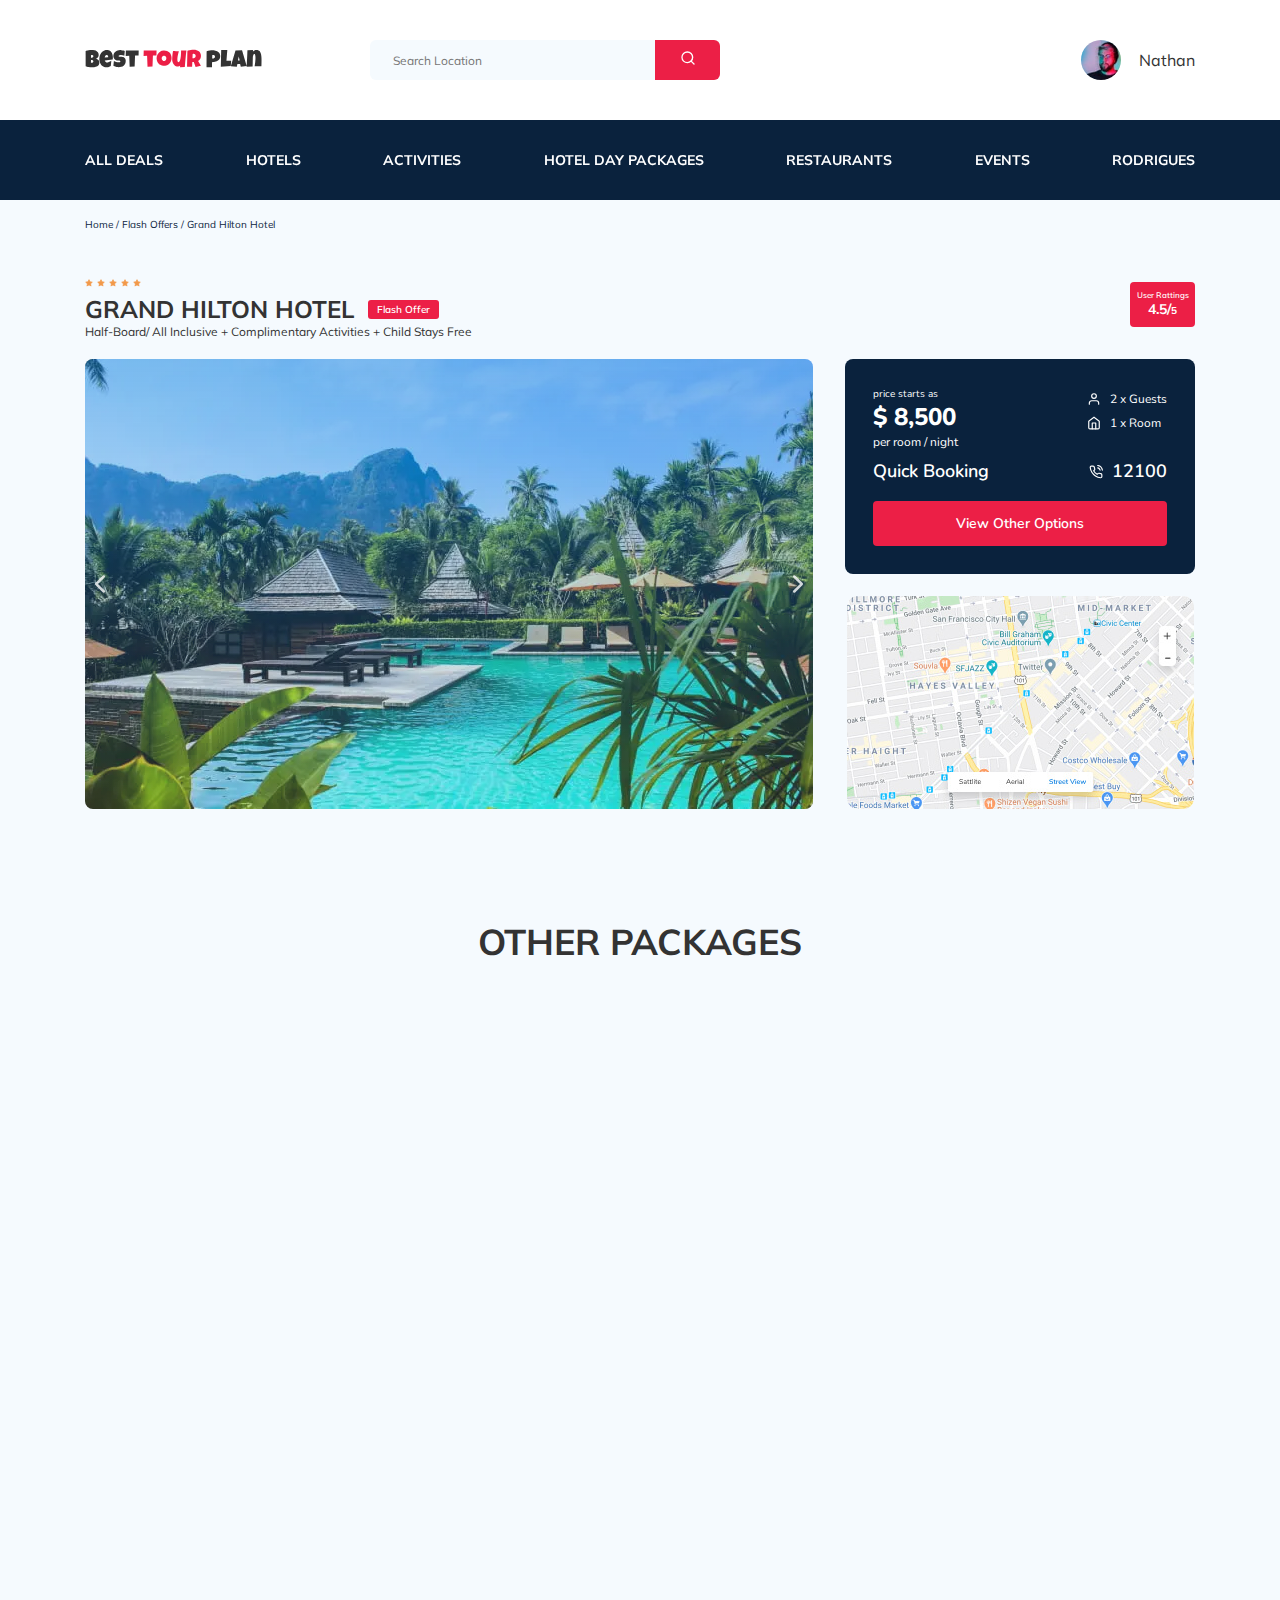
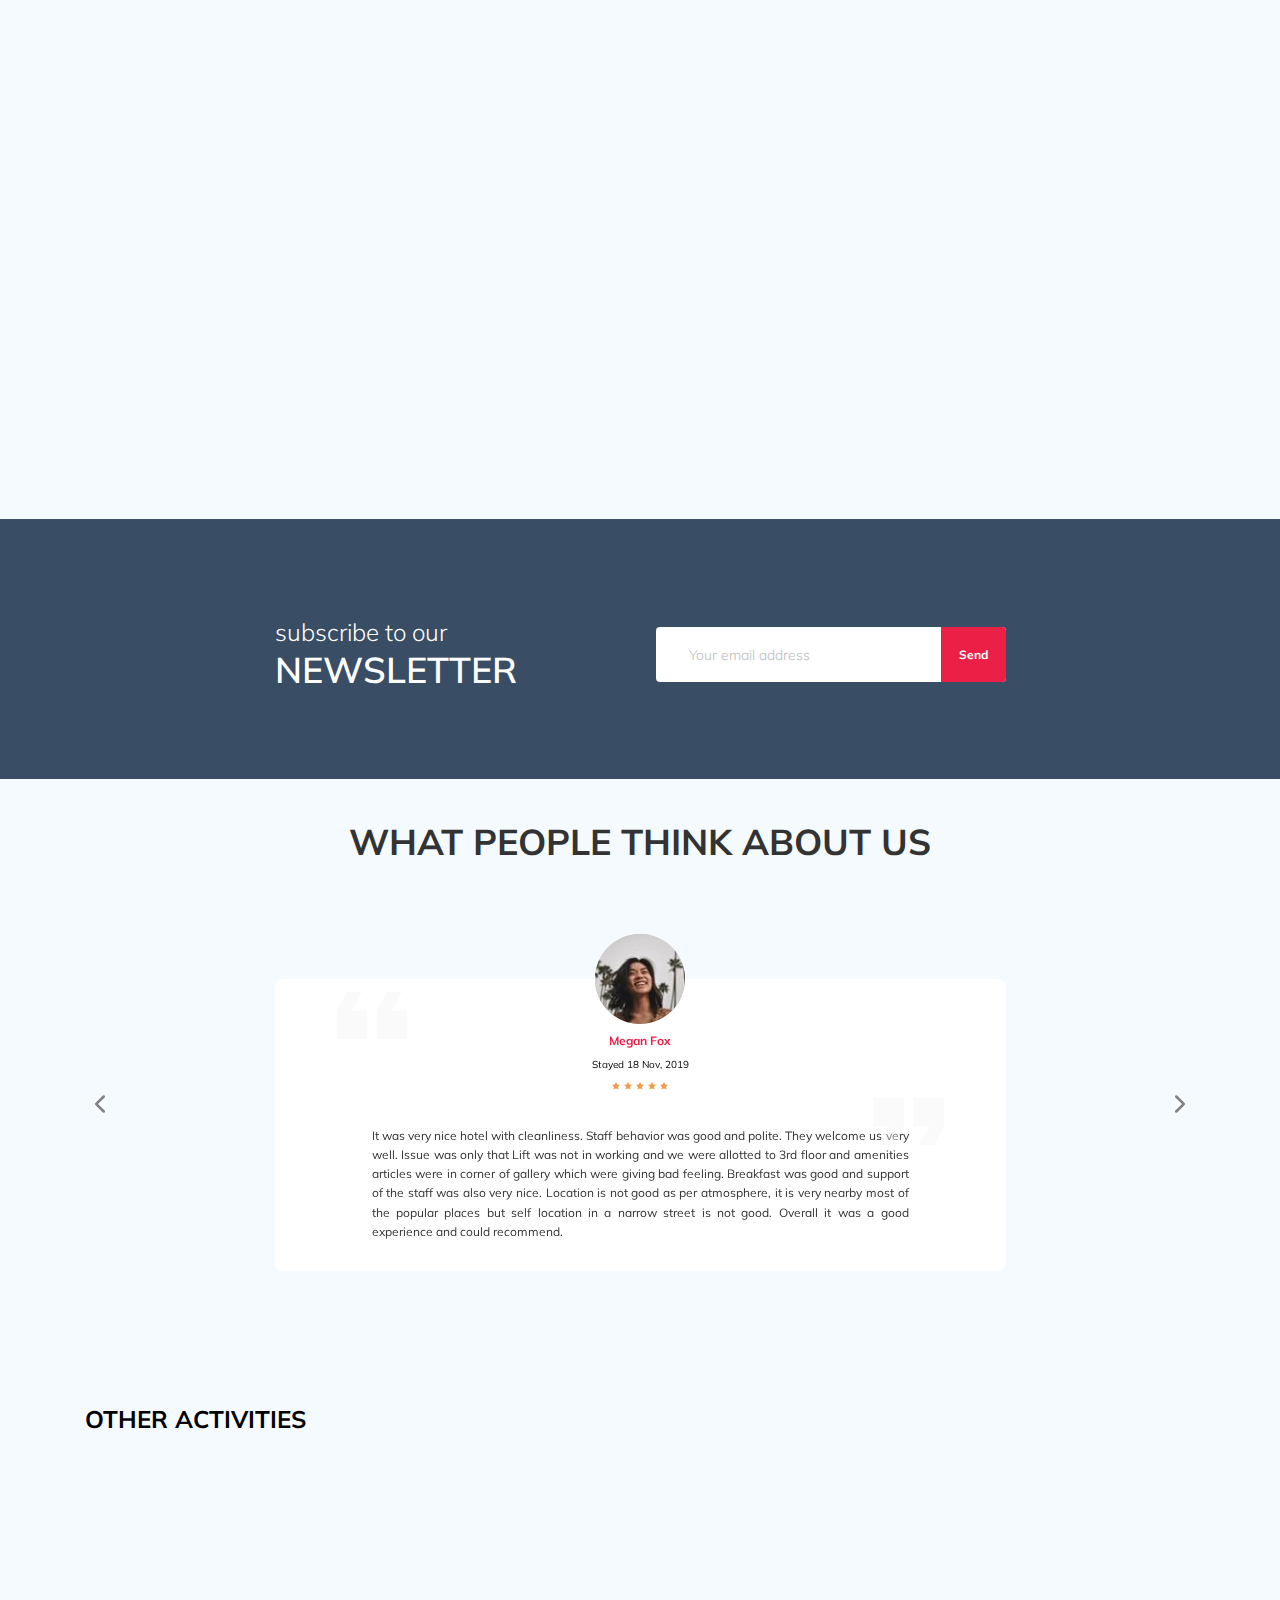
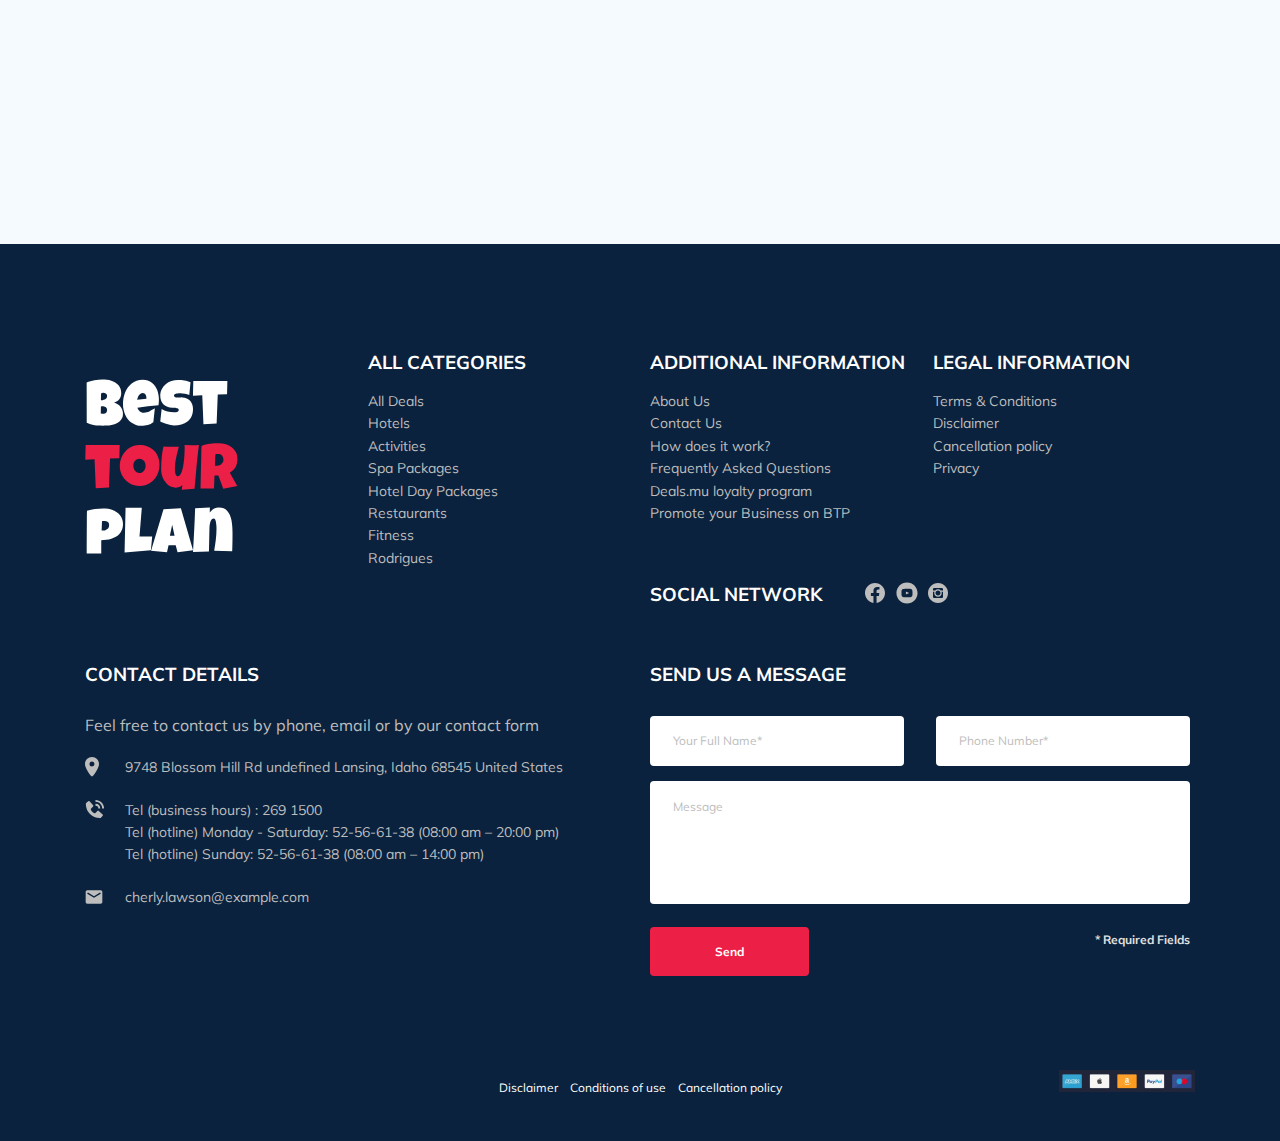
==== commit 11392c84: "lazy loading for yandex map" ====
--- a/index.html
+++ b/index.html
@@ -5,8 +5,8 @@
     <meta http-equiv="X-UA-Compatible" content="IE=edge" />
     <meta name="viewport" content="width=device-width, initial-scale=1.0" />
     <link rel="stylesheet" href="css/swiper-bundle.min.css" />
-    <link rel="preconnect" href="https://fonts.googleapis.com" />
-    <link rel="preconnect" href="https://fonts.gstatic.com" crossorigin />
+    <!-- <link rel="preconnect" href="https://fonts.googleapis.com" />
+    <link rel="preconnect" href="https://fonts.gstatic.com" crossorigin /> -->
     <link
       href="https://fonts.googleapis.com/css2?family=Mulish:wght@300;400;600;700&family=Nunito:wght@400;600;800&display=swap"
       rel="stylesheet"
@@ -57,9 +57,9 @@
             <span class="user__name">Nathan</span>
           </a>
           <button class="menu-btn header-top__menu-btn">
-            <span class="menu-btn__line menu-btn_top"></span>
-            <span class="menu-btn__line menu-btn_middle"></span>
-            <span class="menu-btn__line menu-btn_bottom"></span>
+            <span class="menu-btn__line menu-btn__line_top"></span>
+            <span class="menu-btn__line menu-btn__line_middle"></span>
+            <span class="menu-btn__line menu-btn__line_bottom"></span>
           </button>
           <!-- /.menu-btn -->
         </div>
@@ -72,7 +72,7 @@
             <li class="nav-list__item nav-list__item_mobile_visible">
               <a
                 href="#"
-                class="user header-top__user header-top__user_mobile_visible"
+                class="user nav-list__user nav-list__user_mobile_visible"
               >
                 <img
                   src="img/user-avatar.jpg"
@@ -85,10 +85,7 @@
             <li class="nav-list__item nav-list__item_mobile_visible">
               <form
                 action="#"
-                class="
-                  search
-                  header-top__search header-top__search_mobile_visible
-                "
+                class="search nav-list__search nav-list__search_mobile_visible"
               >
                 <input
                   type="text"
@@ -368,7 +365,8 @@
             data-aos-duration="2000"
           >
             <img
-              src="img/packages/variant-1.jpg"
+              data-src="img/packages/variant-1.jpg"
+              src="img/preload1x1.png"
               alt="Photo: Hotel Blue Haven"
               class="packages-card__img packages-card__img_big"
             />
@@ -418,9 +416,19 @@
                 >
               </div>
               <!-- /.packages-card__info -->
-              <span class="packages-card__old-price">$ 10,500</span>
               <div class="packages-card__wrapper">
-                <span class="packages-card__price">$ 3,000</span>
+                <div
+                  class="packages-card__price-wrap packages-card__price-wrap"
+                >
+                  <span
+                    class="
+                      packages-card__old-price packages-card__old-price_big
+                    "
+                    >$ 10,500</span
+                  >
+                  <span class="packages-card__price">$ 3,000</span>
+                </div>
+                <!-- /.packages-card__price-wrap -->
                 <button class="button packages-card__button">Book Now</button>
               </div>
               <!-- /.packages-card__wrapper -->
@@ -435,7 +443,8 @@
             data-aos-duration="2000"
           >
             <img
-              src="img/packages/variant-2.jpg"
+              data-src="img/packages/variant-2.jpg"
+              src="img/preload1x1.png"
               alt="Photo: LUX* Belle Mare"
               class="packages-card__img"
             />
@@ -466,9 +475,12 @@
                 >
               </div>
               <!-- /.packages-card__info -->
-              <span class="packages-card__old-price">$ 8,500</span>
               <div class="packages-card__wrapper">
-                <span class="packages-card__price">$ 3,000</span>
+                <div class="packages-card__price-wrap">
+                  <span class="packages-card__old-price">$ 8,500</span>
+                  <span class="packages-card__price">$ 3,000</span>
+                </div>
+                <!-- /.packages-card__price-wrap -->
                 <button class="button packages-card__button">Book Now</button>
               </div>
               <!-- /.packages-card__wrapper -->
@@ -483,7 +495,8 @@
             data-aos-duration="2000"
           >
             <img
-              src="img/packages/variant-3.jpg"
+              data-src="img/packages/variant-3.jpg"
+              src="img/preload1x1.png"
               alt="Photo: White Palace"
               class="packages-card__img"
             />
@@ -514,9 +527,12 @@
                 >
               </div>
               <!-- /.packages-card__info -->
-              <span class="packages-card__old-price">$ 10,500</span>
               <div class="packages-card__wrapper">
-                <span class="packages-card__price">$ 3,000</span>
+                <div class="packages-card__price-wrap">
+                  <span class="packages-card__old-price">$ 10,500</span>
+                  <span class="packages-card__price">$ 3,000</span>
+                </div>
+                <!-- /.packages-card__price-wrap -->
                 <button class="button packages-card__button">Book Now</button>
               </div>
               <!-- /.packages-card__wrapper -->
@@ -531,7 +547,8 @@
             data-aos-duration="2000"
           >
             <img
-              src="img/packages/variant-4.jpg"
+              data-src="img/packages/variant-4.jpg"
+              src="img/preload1x1.png"
               alt="Photo: Luxury Place"
               class="packages-card__img"
             />
@@ -562,9 +579,12 @@
                 >
               </div>
               <!-- /.packages-card__info -->
-              <span class="packages-card__old-price">$ 4,500</span>
               <div class="packages-card__wrapper">
-                <span class="packages-card__price">$ 3,000</span>
+                <div class="packages-card__price-wrap">
+                  <span class="packages-card__old-price">$ 4,500</span>
+                  <span class="packages-card__price">$ 3,000</span>
+                </div>
+                <!-- /.packages-card__price-wrap -->
                 <button class="button packages-card__button">Book Now</button>
               </div>
               <!-- /.packages-card__wrapper -->
@@ -579,7 +599,8 @@
             data-aos-duration="2000"
           >
             <img
-              src="img/packages/variant-5.jpg"
+              data-src="img/packages/variant-5.jpg"
+              src="img/preload1x1.png"
               alt="Photo: Hotel Five Star"
               class="packages-card__img"
             />
@@ -610,9 +631,12 @@
                 >
               </div>
               <!-- /.packages-card__info -->
-              <span class="packages-card__old-price">$ 6,500</span>
               <div class="packages-card__wrapper">
-                <span class="packages-card__price">$ 3,000</span>
+                <div class="packages-card__price-wrap">
+                  <span class="packages-card__old-price">$ 6,500</span>
+                  <span class="packages-card__price">$ 3,000</span>
+                </div>
+                <!-- /.packages-card__price-wrap -->
                 <button class="button packages-card__button">Book Now</button>
               </div>
               <!-- /.packages-card__wrapper -->
@@ -862,7 +886,7 @@
               class="card__img"
             />
             <h3 class="card__name">The curious corner of chamarel</h3>
-            <button class="card__button">Book Now</button>
+            <button data-toggle="modal" class="card__button">Book Now</button>
           </div>
           <!-- /.card activities__card -->
           <div
@@ -878,7 +902,7 @@
               class="card__img"
             />
             <h3 class="card__name">Gymkhana club golf course</h3>
-            <button class="card__button">Book Now</button>
+            <button data-toggle="modal" class="card__button">Book Now</button>
           </div>
           <!-- /.card activities__card -->
           <div
@@ -894,7 +918,7 @@
               class="card__img"
             />
             <h3 class="card__name">Tamarind falls hiking trip - full day</h3>
-            <button class="card__button">Book Now</button>
+            <button data-toggle="modal" class="card__button">Book Now</button>
           </div>
           <!-- /.card activities__card -->
           <div
@@ -910,7 +934,7 @@
               class="card__img"
             />
             <h3 class="card__name">The blue marine discovery quest</h3>
-            <button class="card__button">Book Now</button>
+            <button data-toggle="modal" class="card__button">Book Now</button>
           </div>
           <!-- /.card activities__card -->
         </div>
@@ -921,11 +945,12 @@
     <footer class="footer">
       <div class="container">
         <div class="footer-wrapper">
-          <img
+          <a href="#" class="logo footer__logo">
+            <img
             src="img/vertical-logo.svg"
             alt="Logo: Best Tour Plan"
-            class="logo footer__logo"
           />
+          </a>
           <div class="footer-list footer__categories">
             <h3 class="footer__title">ALL CATEGORIES</h3>
             <ul class="footer__ul">
@@ -994,7 +1019,7 @@
                 ><img
                   src="img/youtube.svg"
                   alt="Icon: Youtube"
-                  class="footer__icon_youtube" /></a
+                  class="footer__icon footer__icon_youtube" /></a
               ><a href="#" class="footer__link"
                 ><img
                   src="img/instagram.svg"
@@ -1079,7 +1104,7 @@
                 <div class="footer__input-wrap">
                   <input
                     type="text"
-                    class="input footer__input name_input"
+                    class="input footer__input footer__input_name"
                     placeholder="Your Full Name*"
                     required
                     name="name"
@@ -1089,7 +1114,7 @@
                 <div class="footer__input-wrap">
                   <input
                     type="tel"
-                    class="input footer__input tel_input"
+                    class="input footer__input footer__input_tel"
                     placeholder="Phone Number*"
                     required
                     name="phone"
@@ -1145,14 +1170,14 @@
           </button>
           <input
             type="text"
-            class="input modal__input name_input"
+            class="input modal__input modal__input_name"
             placeholder="Your Full Name*"
             required
             name="name"
           />
           <input
             type="tel"
-            class="input modal__input tel_input"
+            class="input modal__input modal__input_tel"
             placeholder="Phone Number*"
             required
             name="phone"
@@ -1179,17 +1204,14 @@
     </div>
     <!-- /.modal -->
     <!-- карта -->
-    <script
-      src="https://api-maps.yandex.ru/2.1/?apikey=9982d0ed-4709-4744-a277-06e0ec2be6de&lang=ru_RU"
-      type="text/javascript"
-    ></script>
-    <script src="js/jquery-3.6.0.min.js"></script>
-    <script src="js/parallax.min.js"></script>
-    <script src="js/swiper-bundle.min.js"></script>
-    <script src="js/jquery.mask.min.js"></script>
-    <script src="js/jquery.validate.min.js"></script>
-    <script src="js/additional-methods.min.js"></script>
+    <script data-src="https://api-maps.yandex.ru/2.1/?apikey=9982d0ed-4709-4744-a277-06e0ec2be6de&lang=ru_RU" id="lazyMap"></script>
+    <script src="js/jquery-3.6.0.min.js" defer></script>
+    <script src="js/parallax.min.js" defer></script>
+    <script src="js/swiper-bundle.min.js" defer></script>
+    <script src="js/jquery.mask.min.js" defer></script>
+    <script src="js/jquery.validate.min.js" defer></script>
+    <script src="js/additional-methods.min.js" defer></script>
     <script src="js/aos.js"></script>
-    <script src="js/main.js"></script>
+    <script src="js/main.js" defer></script>
   </body>
 </html>
--- a/css/style.css
+++ b/css/style.css
@@ -1 +1 @@
-*{box-sizing:border-box}body{font-family:"Mulish",sans-serif;background-color:#F5FAFE;color:#333}.container{max-width:1110px;margin:0 auto}img{max-width:100%}.error{color:red}/*! normalize.css v8.0.1 | MIT License | github.com/necolas/normalize.css */html{line-height:1.15;-webkit-text-size-adjust:100%}body{margin:0}main{display:block}h1{font-size:2em;margin:0.67em 0}hr{box-sizing:content-box;height:0;overflow:visible}pre{font-family:monospace, monospace;font-size:1em}a{background-color:transparent}abbr[title]{border-bottom:none;text-decoration:underline;text-decoration:underline dotted}b,strong{font-weight:bolder}code,kbd,samp{font-family:monospace, monospace;font-size:1em}small{font-size:80%}sub,sup{font-size:75%;line-height:0;position:relative;vertical-align:baseline}sub{bottom:-0.25em}sup{top:-0.5em}img{border-style:none}button,input,optgroup,select,textarea{font-family:inherit;font-size:100%;line-height:1.15;margin:0}button,input{overflow:visible}button,select{text-transform:none}button,[type="button"],[type="reset"],[type="submit"]{-webkit-appearance:button}button::-moz-focus-inner,[type="button"]::-moz-focus-inner,[type="reset"]::-moz-focus-inner,[type="submit"]::-moz-focus-inner{border-style:none;padding:0}button:-moz-focusring,[type="button"]:-moz-focusring,[type="reset"]:-moz-focusring,[type="submit"]:-moz-focusring{outline:1px dotted ButtonText}fieldset{padding:0.35em 0.75em 0.625em}legend{box-sizing:border-box;color:inherit;display:table;max-width:100%;padding:0;white-space:normal}progress{vertical-align:baseline}textarea{overflow:auto}[type="checkbox"],[type="radio"]{box-sizing:border-box;padding:0}[type="number"]::-webkit-inner-spin-button,[type="number"]::-webkit-outer-spin-button{height:auto}[type="search"]{-webkit-appearance:textfield;outline-offset:-2px}[type="search"]::-webkit-search-decoration{-webkit-appearance:none}::-webkit-file-upload-button{-webkit-appearance:button;font:inherit}details{display:block}summary{display:list-item}template{display:none}[hidden]{display:none}.header{background-color:#fff}.header-top{display:flex;padding:40px 0;align-items:center;justify-content:space-between}.header-top__search{margin:0 auto 0 108px}.header-top__menu-btn{display:none}.menu_btn_close{display:none}.logo{width:177px}.logo__img{width:177px}.nav{background-color:#0A223D;padding:31px 0}.nav-list{display:flex;justify-content:space-between;align-items:center;list-style-type:none;padding:0;margin:0;font-weight:bold;font-size:14px;line-height:18px;text-transform:uppercase}.nav-list__link{color:#fff;text-decoration:none}.nav-list__item_mobile_visible{display:none}.search{position:relative;display:flex;height:40px}.search__input{width:350px;background-color:#F5FAFE;font-size:12px;line-height:15px;color:#333;padding:0 75px 0 23px;border:none;outline:none;border-radius:6px}.search__button{background-color:#EC1F46;border:none;cursor:pointer;color:#fff;position:absolute;top:0;right:0;height:100%;width:65px;border-radius:0px 6px 6px 0px;outline:none}.user{display:flex;align-items:center;text-decoration:none}.user__avatar{width:40px;height:40px;border-radius:50%;object-fit:cover}.user__name{color:#333;margin-left:18px}.menu-opened{overflow:hidden}.breadcrumbs{background-color:inherit;padding:18px 0}.breadcrumbs-list{display:flex;align-items:center;list-style:none;padding:0;margin:0}.breadcrumbs-list__item{font-size:10px;line-height:13px;color:#0A223D}.breadcrumbs-list__link{text-decoration:none;color:inherit}.breadcrumbs-list__link::after{content:'/';margin-left:3px;margin-right:3px}.hotel-wrapper{display:flex;justify-content:space-between;align-items:center}.hotel-info{display:flex;flex-wrap:wrap;align-items:center}.hotel-info__stars{margin-bottom:4px;flex-basis:100%}.hotel-info__name{font-weight:bold;font-size:24px;line-height:30px;margin:0 14px 0 0}.hotel-info__offer{font-weight:600;font-size:10px;line-height:13px;color:#fff;background-color:#EC1F46;padding:3px 9px;border-radius:3px}.hotel-text{padding:23px 0 20px 0}.hotel-text__description{font-size:12px;line-height:15px;margin:0}.hotel-rating{display:flex;align-items:center;justify-content:center;flex-direction:column;background-color:#EC1F46;border-radius:4px;width:65px;height:45px;color:#fff}.hotel-rating__text{font-weight:600;font-size:8px;line-height:10px}.hotel-rating__rate{font-weight:bold;font-size:14px;line-height:18px}.hotel-rating__rate_little{font-size:10px;line-height:13px}.hotel-slider{width:728px;height:450px}.hotel-slider__container{position:relative;height:100%}.hotel-slider__img{width:100%;height:100%;border-radius:8px}.hotel-slider__slide:after{content:'';position:absolute;width:100%;height:100%;top:0;right:0;left:0;bottom:0;border-radius:8px;background:linear-gradient(180deg, rgba(0,122,223,0.48) 0%, rgba(255,255,255,0.128) 100%);z-index:10}.hotel-slider__button{position:absolute;border:none;background-color:transparent;background-repeat:no-repeat;background-position:center center;cursor:pointer;top:50%;transform:translateY(-50%);height:30px;width:30px;z-index:20}.hotel-slider__button_next{right:0;background-image:url(../img/arrow-next.svg)}.hotel-slider__button_prev{background-image:url(../img/arrow-prev.svg)}.hotel-grid{display:flex;justify-content:space-between;margin-bottom:70px}.hotel-grid__wrapper{display:flex;flex-direction:column;justify-content:space-between;align-items:center}.hotel-grid__map{width:347px;height:213px;border-radius:10px;overflow:hidden;background-image:url(../img/map.jpg)}.booking{background-color:#0A223D;border-radius:8px;padding:28px;min-width:350px;font-family:"Nunito",sans-serif;color:#fff}.booking-wrapper{display:flex;justify-content:space-between}.booking__price{display:flex;flex-direction:column}.booking__price-text{font-size:10px;line-height:14px}.booking__pricetag{font-weight:800;font-size:24px;line-height:33px}.booking__per-room{font-size:12px;line-height:16px}.booking__person-room{font-size:12px;line-height:16px;margin-top:4px}.booking__guest{margin-bottom:8px;align-items:center;display:flex}.booking__room{align-items:center;display:flex}.booking__icon{margin-right:9px;height:14px;width:14px}.booking__call-center{display:flex;justify-content:space-between;margin-top:9px}.booking__text{font-weight:600;font-size:18px;line-height:25px}.booking__call{text-decoration:none;color:inherit;display:flex;align-items:center}.booking__number{font-weight:600;font-size:18px;line-height:25px}.booking__button{background-color:#EC1F46;border:none;cursor:pointer;color:#fff;margin-top:17px;border-radius:4px;width:100%;font-weight:600;font-size:14px;line-height:19px;min-height:45px}.packages{padding:40px 0 70px}.packages__title{margin-top:0;margin-bottom:65px;font-weight:bold;font-size:36px;line-height:45px;text-align:center;text-transform:uppercase}.packages-wrapper{display:grid;grid-template-columns:repeat 3,minmax(min-content, 350px);grid-template-rows:repeat 2,minmax(500px, min-content);grid-auto-columns:minmax(min-content, 350px);grid-auto-rows:minmax(500px, min-content);grid-gap:20px}.packages-card{position:relative;display:flex;flex-direction:column;justify-content:flex-start;height:500px;width:100%;color:#fff;overflow:hidden}.packages-card_big{width:730px;display:flex;flex-direction:row}.packages-card_1{grid-area:1/1/2/3}.packages-card_2{grid-area:1/3/2/4}.packages-card_3{grid-area:2/1/3/2}.packages-card_4{grid-area:2/2/3/3}.packages-card_5{grid-area:2/3/3/4}.packages-card__img{width:100%;height:250px;object-fit:cover;border-radius:8px 8px 0px 0px;overflow:hidden}.packages-card__img_big{width:50%;height:100%;border-radius:8px 0px 0px 8px;overflow:hidden}.packages-card__offer{position:absolute;top:26px;left:0;background-color:#EC1F46;color:#fff;font-weight:600;border-radius:0px 4px 4px 0px;padding:4px 9px;font-size:8px;line-height:10px}.packages-card__offer_big{padding:8px 12px;font-size:12px;line-height:15px}.packages-card__content{display:flex;flex-direction:column;justify-content:space-between;min-height:250px;background:#0A223D;padding:30px 21px 25px 32px;border-radius:0px 0px 8px 8px;overflow:hidden}.packages-card__content_big{width:50%;padding:46px 21px 30px 43px;border-radius:0px 8px 8px 0px;overflow:hidden}.packages-card__title{margin:0;font-weight:bold;font-size:18px;line-height:23px}.packages-card__description{margin:0;font-size:14px;line-height:160.6%}.packages-card__info{display:flex;flex-direction:column;justify-content:space-between;min-height:67px;font-size:12px;line-height:15px}.packages-card__location,.packages-card__rooms,.packages-card__persons{display:flex;align-items:center}.packages-card__icon{margin-right:14px;height:14px;width:14px}.packages-card__old-price{font-size:14px;line-height:18px;text-decoration-line:line-through}.packages-card__price{font-weight:bold;font-size:24px;line-height:30px}.packages-card__button{background-color:#EC1F46;border:none;cursor:pointer;color:#fff;padding:10px 26px;border-radius:4px;font-family:"Nunito",sans-serif;font-weight:600;font-size:14px;line-height:19px}.packages-card__wrapper{display:flex;justify-content:space-between;align-items:center}.newsletter{display:flex;align-items:center;background-position:center;background-repeat:no-repeat;background-size:cover;position:relative}.newsletter::before{content:'';position:absolute;background-color:rgba(10,34,61,0.8);width:100%;height:100%;top:0;left:0;right:0;bottom:0}.newsletter-wrapper{display:flex;justify-content:space-between;align-items:center;position:relative;width:731px;padding:98px 0 87px 0}.newsletter-title{margin:0;font-weight:300;font-size:24px;line-height:30px;color:#fff}.newsletter-title__strong{display:block;font-weight:600;font-size:36px;line-height:45px;text-transform:uppercase}.subscribe{position:relative;width:350px;height:55px}.subscribe__input{height:100%;width:100%;overflow:hidden;padding-left:33px;padding-right:75px;font-weight:300;font-size:14px;line-height:18px;background-color:#fff;border-radius:4px;border:none;outline:none}.subscribe__input::-webkit-input-placeholder{color:#BDBDBD}.subscribe__input::-moz-placeholder{color:#BDBDBD}.subscribe__input:-moz-placeholder{color:#BDBDBD}.subscribe__input:-ms-input-placeholder{color:#BDBDBD}.subscribe__button{background-color:#EC1F46;border:none;cursor:pointer;color:#fff;position:absolute;top:0;right:0;border-radius:0 4px 4px 0;height:100%;padding:20px 18px;font-weight:bold;font-size:12px;line-height:15px}.reviews{padding:40px 0 70px}.reviews__title{font-weight:bold;font-size:36px;line-height:45px;text-align:center;text-transform:uppercase;margin:0 auto 70px}.reviews-slider{position:relative}.reviews-slider__item{position:relative;display:flex;flex-direction:column;align-items:center;max-width:731px;min-height:280px;background:#FFFFFF;border-radius:8px;padding:0 97px 30px;margin:45px auto 0}.reviews-slider__item::before{content:'';position:absolute;background-image:url(../img/quote-left.svg);background-repeat:no-repeat;width:70px;height:48px;left:62px;top:12px}.reviews-slider__item::after{content:'';position:absolute;background-image:url(../img/quote-right.svg);background-repeat:no-repeat;width:70px;height:48px;right:62px;top:118px}.reviews-slider__button{position:absolute;border:none;background-color:transparent;background-repeat:no-repeat;background-position:center center;cursor:pointer;height:30px;width:30px;top:50%;transform:translateY(-50%);padding:0;z-index:10}.reviews-slider__button--next{right:0;background-image:url(../img/arrow-right-secondary.svg)}.reviews-slider__button--prev{left:0;background-image:url(../img/arrow-left-secondary.svg)}.reviews-profile{display:flex;flex-direction:column;align-items:center}.reviews-profile__img{margin-top:-45px;margin-bottom:9px;height:90px;width:90px;border-radius:50%;object-fit:cover;background-color:#BDBDBD}.reviews-profile__username{margin-top:0;margin-bottom:10px;font-weight:bold;font-size:12px;line-height:15px;color:#EC1F46}.reviews-profile__date{font-size:10px;line-height:13px;color:#000;margin-bottom:4px}.reviews-profile__rating{margin-bottom:32px}.reviews__text{margin:0;max-width:537px;font-size:12px;line-height:160%;text-align:justify}.activities{padding:60px 0 98px}.activities__title{font-weight:bold;font-size:24px;line-height:30px;text-transform:uppercase;color:#000000;margin-bottom:57px;margin-top:0}.activities-wrapper{display:flex;justify-content:space-between}.card{position:relative;display:flex;flex-direction:column;align-items:flex-start;width:255px;height:255px;border-radius:6px;overflow:hidden;padding:26px 24px}.card::before{content:'';position:absolute;background:linear-gradient(179.83deg, rgba(196,196,196,0) 35.34%, #0A223D 99.85%);top:0;right:0;left:0;bottom:0;z-index:-1}.card__img{position:absolute;object-fit:cover;width:100%;height:100%;top:0;right:0;left:0;bottom:0;z-index:-5}.card__name{margin-top:auto;font-weight:bold;font-size:16px;line-height:20px;color:#fff;margin-bottom:18px}.card__button{background-color:#EC1F46;border:none;cursor:pointer;color:#fff;padding:7px 22px;border-radius:4px;font-family:"Nunito",sans-serif;font-weight:600;font-size:12px;line-height:16px}.footer{background-color:#0A223D;color:#fff;padding:108px 0 46px}.footer-wrapper{display:grid;grid-template-columns:repeat(4, minmax(min-content, 1fr));grid-auto-rows:minmax(40px, min-content);grid-gap:20px}.footer__logo{grid-row:1/3;width:166px;align-self:center}.footer__categories{grid-row:1/4}.footer__social-links{display:flex;align-items:center;justify-content:space-between;min-width:83px}.footer__social-networks{display:flex;align-items:center;flex-wrap:wrap;grid-row:2/4;grid-column:span 2}.footer__contact-details{grid-column:span 2}.footer__contact-item{display:flex;align-items:center;margin-bottom:20px}.footer__contact-item_call{align-items:start}.footer__contact-link{text-decoration:none;color:inherit}.footer__title{margin-top:0;margin-bottom:16px;text-transform:uppercase}.footer__title_mb-3{margin-bottom:30px}.footer__title_inline{margin:0 43px 0 0}.footer__ul{padding:0;margin:0;list-style:none}.footer__item{font-size:14px;line-height:160%;color:#BDBDBD}.footer__link{text-decoration:none;color:inherit}.footer__text{color:#BDBDBD;margin-bottom:22px;margin-top:0}.footer__img{min-width:40px;max-height:20px;object-fit:none;object-position:left}.footer__icon{width:20px;height:20px}.footer__icon_youtube{width:22px;height:22px}.footer__contact-us{grid-column:span 2;margin-bottom:94px}.footer__form{display:flex;flex-wrap:wrap;justify-content:space-between;align-items:center;max-width:540px}.footer__inputs{display:flex;width:100%;justify-content:space-between}.footer__input{background-color:#fff;border-radius:4px;border:none;outline:none;width:100%;height:50px;font-size:12px;line-height:15px;padding:0 23px}.footer__input::-webkit-input-placeholder{color:#BDBDBD}.footer__input::-moz-placeholder{color:#BDBDBD}.footer__input:-moz-placeholder{color:#BDBDBD}.footer__input:-ms-input-placeholder{color:#BDBDBD}.footer__input-wrap{width:47%}.footer__message{font-size:12px;line-height:15px;background-color:#fff;border-radius:4px;border:none;outline:none;padding:18px 23px;width:100%;min-height:123px;resize:none;margin-top:15px}.footer__message::-webkit-input-placeholder{color:#BDBDBD}.footer__message::-moz-placeholder{color:#BDBDBD}.footer__message:-moz-placeholder{color:#BDBDBD}.footer__message:-ms-input-placeholder{color:#BDBDBD}.footer__button{background-color:#EC1F46;border:none;cursor:pointer;color:#fff;padding:17px 65px;font-weight:bold;font-size:12px;line-height:15px;border-radius:4px;margin-top:23px}.footer__info{font-weight:bold;font-size:12px;line-height:15px;color:#E0E0E0}.footer-bottom{display:flex;justify-content:space-between;align-items:baseline}.footer-bottom__text{list-style:none;display:flex;margin-left:auto;margin-right:265px;padding:0;margin-top:0;margin-bottom:0}.footer-bottom__item{margin-right:12px;font-size:12px;line-height:15px;color:#fff}.footer-bottom__link{text-decoration:none;color:inherit}.footer-bottom__img{width:136px;height:22px}.modal__overlay{position:fixed;top:0;right:0;bottom:0;left:0;background-color:rgba(0,143,223,0.39);z-index:99;visibility:hidden;opacity:0}.modal__overlay_visible{visibility:visible;opacity:1}.modal__dialog{position:fixed;top:50%;left:50%;transform:translate(-50%, -50%);width:478px;padding:33px 87px;background-color:#0A223D;color:#fff;border-radius:8px;z-index:100;visibility:hidden;opacity:0}.modal__dialog_visible{visibility:visible;opacity:1}.modal__title{font-weight:bold;font-size:18px;line-height:23px;text-transform:uppercase;text-align:center}.modal__form{display:flex;flex-wrap:wrap;justify-content:space-between;align-items:center}.modal__close{position:absolute;top:17px;right:18px;cursor:pointer;border:none;background-color:transparent}.modal__input{background-color:#fff;border-radius:4px;border:none;outline:none;width:100%;height:50px;padding:0 23px;margin-top:15px;font-size:12px;line-height:15px}.modal__input::-webkit-input-placeholder{color:#BDBDBD}.modal__input::-moz-placeholder{color:#BDBDBD}.modal__input:-moz-placeholder{color:#BDBDBD}.modal__input:-ms-input-placeholder{color:#BDBDBD}.modal__message{font-size:12px;line-height:15px;background-color:#fff;border-radius:4px;border:none;outline:none;padding:18px 23px;width:100%;min-height:123px;resize:none;margin-top:15px}.modal__message::-webkit-input-placeholder{color:#BDBDBD}.modal__message::-moz-placeholder{color:#BDBDBD}.modal__message:-moz-placeholder{color:#BDBDBD}.modal__message:-ms-input-placeholder{color:#BDBDBD}.modal__button{background-color:#EC1F46;border:none;cursor:pointer;color:#fff;padding:18px 65px;font-weight:bold;font-size:12px;line-height:15px;border-radius:4px;margin-top:15px}.modal__info{font-weight:bold;font-size:12px;line-height:15px;color:#E0E0E0;margin-top:15px}@media (max-width: 1200px){.container{max-width:960px}.hotel-slider{width:590px}.packages-wrapper{grid-gap:10px;grid-template-rows:minmax(460px, min-content) minmax(460px, min-content)}.packages-card{height:460px;width:310px}.packages-card_big{width:630px}.activities{padding-bottom:70px}.activities-wrapper{flex-wrap:wrap}.card{width:45%;margin-bottom:20px}}@media (max-width: 992px){.container{max-width:760px}.header-top{padding:30px 0}.header-top__search{margin:0 auto}.logo{width:132px}.logo__img{width:132px}.search__input{width:340px}.nav{padding:23px 0}.nav-list{font-size:12px;line-height:15px}.hotel-grid{flex-direction:column;margin-bottom:60px}.hotel-grid__wrapper{flex-direction:row;justify-content:space-between;margin-top:30px}.hotel-slider{width:100%}.packages-wrapper{grid-template-columns:1fr 1fr;grid-template-rows:minmax(460px, min-content) minmax(460px, min-content) minmax(460px, min-content);grid-auto-rows:minmax(460px, min-content);grid-gap:30px}.packages-card{width:100%}.packages-card_1{grid-area:1/1/2/3}.packages-card_2{grid-area:2/1/3/2}.packages-card_3{grid-area:2/2/3/3}.packages-card_4{grid-area:3/1/4/2}.packages-card_5{grid-area:3/2/4/3}.newsletter-wrapper{padding:92px 0}.reviews{padding-bottom:60px}.reviews__title{font-size:30px;line-height:38px;margin-bottom:50px}.reviews-slider__item{max-width:579px}.reviews__text{max-width:455px}.footer-wrapper{grid-template-columns:repeat(6, minmax(min-content, 1fr));grid-gap:60px 40px}.footer__logo{grid-row:1/2}.footer__social-networks{grid-area:1/3/2/span 4;align-self:center}.footer__categories,.footer__additional,.footer__legal{grid-row:2/3;grid-column:span 2}.footer__contact-details{grid-row:3/4;grid-column:span 5}.footer__contact-us{grid-row:4/5;grid-column:span 5}.footer-bottom{width:100%}.footer-bottom__text{margin-left:0;margin-right:0}.modal__form{flex-direction:column;align-items:flex-start}.modal__button{order:1}}@media (max-width: 800px){@keyframes menu{0%{display:none;height:0}100%{display:block;height:100%}}@keyframes nav-list{0%{display:block;opacity:0}100%{display:block;opacity:1}}body{padding-top:74px}.container{max-width:560px}.header_mobile_fixed{position:fixed;left:0;right:0;top:0;z-index:99}.header-top{padding:28px 0}.header-top__search_mobile_hidden,.header-top__user_mobile_hidden{display:none}.header-top__search_mobile_visible,.header-top__user_mobile_visible{display:flex}.header__nav{display:none;position:fixed;left:0;bottom:0;right:0;top:74px}.header__nav_mobile_visible{animation:nav-list 500ms linear 0s 1 normal forwards;display:block}.nav-list{padding-top:31px;flex-direction:column}.nav-list__item:not(:last-child){margin-bottom:20px}.nav-list__item_mobile_visible{display:flex}.menu-btn{position:relative;display:flex;flex-direction:column;justify-content:space-between;height:12px;border:none;background-color:#fff;padding:0;cursor:pointer}.menu-btn__line{height:2px;width:16px;background-color:#333;transform:rotate(0%);transition:transform 500ms 0s linear}.menu-btn_top_rotate{position:absolute;transform:rotate(45deg);top:6px;right:0}.menu-btn_middle_hidden{display:none}.menu-btn_bottom_rotate{position:absolute;transform:rotate(-45deg);top:6px;right:0}.search{margin-top:7px;margin-bottom:20px}.search__input{max-width:250px}.user{flex-direction:column}.user__name{text-transform:capitalize;color:#fff;margin-left:0;margin-top:10px;font-size:14px}.hotel-text{padding-top:10px}.hotel-slider{height:350px}.hotel-grid{margin-bottom:30px}.hotel-grid__wrapper{flex-direction:column;margin-top:20px}.hotel-grid__map{width:100%}.booking{min-width:100%;margin-bottom:20px}.packages{padding:20px 0 35px}.packages__title{margin-bottom:40px;font-size:24px;line-height:30px}.packages-wrapper{grid-template-columns:1fr;grid-template-rows:repeat 5,minmax(460px, min-content);grid-gap:20px}.packages-card{max-width:350px;min-height:500px;justify-content:flex-start;justify-self:center}.packages-card_big{min-height:625px;flex-direction:column;width:350px}.packages-card__img_big{width:100%;max-height:155px;border-radius:8px 8px 0px 0px}.packages-card_1{grid-area:1/1/2/1}.packages-card_2{grid-area:2/1/3/1}.packages-card_3{grid-area:3/1/4/1}.packages-card_4{grid-area:4/1/5/1}.packages-card_5{grid-area:5/1/6/1}.packages-card__content_big{padding:26px 21px;width:100%;height:460px;border-radius:0px 0px 8px 8px}.newsletter-wrapper{max-width:100%;flex-direction:column;align-items:flex-start}.newsletter-title__strong{margin-bottom:37px}.reviews{padding-bottom:50px}.reviews__title{width:100%;font-size:18px;line-height:23px;margin-bottom:40px}.reviews-slider__item{padding:0 31px 36px}.reviews-slider__button{top:30px}.reviews-slider__button--next{right:45%;transform:translateX(-50%);margin-right:-100px}.reviews-slider__button--prev{left:50%;transform:translateX(-50%);margin-left:-100px}.card{width:48%}}@media (max-width: 576px){.container{max-width:90%}.logo{width:100px}.logo__img{width:100px}.hotel-text{width:100%}.hotel-info{justify-content:space-between;align-items:baseline}.hotel-info__stars{flex-basis:auto;margin-bottom:10px}.hotel-info__offer{order:-1;margin-bottom:10px}.hotel-info__name{margin-right:0;flex-basis:100%}.hotel-rating{display:none;background-color:#333}.hotel-slider{height:300px}.newsletter-wrapper{padding:76px 0 83px 0}.newsletter-title{font-size:20px;line-height:25px}.newsletter-title__strong{font-size:30px;line-height:38px}.subscribe{height:50px}.subscribe__button{padding:18px 18px}.subscribe__input{padding-left:20px}.reviews__title{max-width:245px}.reviews-slider__item::after{display:none}.reviews-slider__item::before{display:none}.activities{padding:40px 0 60px}.activities__title{font-size:18px;line-height:23px;margin-bottom:36px}.card{width:100%}.footer-wrapper{grid-template-columns:1fr;grid-gap:30px 0}.footer__logo{grid-row:1}.footer__social-networks{grid-area:2/1/3/1}.footer__categories,.footer__additional,.footer__legal{grid-column:1}.footer__categories{grid-row:3}.footer__additional{grid-row:4}.footer__legal{grid-row:5}.footer__contact-details{grid-row:6;grid-column:1}.footer__contact-us{grid-row:7;grid-column:1;margin-bottom:56px}.footer-bottom__item{margin-right:5px}.footer__inputs{flex-direction:column;justify-content:start}.footer__input-wrap{width:100%;margin-top:15px}.modal__dialog{width:300px;padding:30px 40px}.modal__input,.modal__message,.modal__info{margin-top:10px}}@media (max-width: 480px){.hotel-slider{height:260px}.packages-card{width:100%}.subscribe{width:100%}.footer{padding:70px 0 21px}.footer__form{flex-direction:column;align-items:flex-start;justify-content:start}.footer__input{width:100%;padding:18px 23px}.footer__input-wrap{width:100%}.footer__button{order:1}.footer__info{margin-top:15px}.footer__contact-us{margin-bottom:30px}.footer-bottom{flex-direction:column}.footer-bottom__text{margin-bottom:10px}}@media (max-width: 400px){.hotel-slider{height:240px}.packages-card__button{padding:8px 12px}.modal__dialog{width:260px;padding:20px 30px}}
+*{box-sizing:border-box}body{font-family:"Mulish",sans-serif;background-color:#F5FAFE;color:#333}.container{max-width:1110px;margin:0 auto}img{max-width:100%}.error{color:red}/*! normalize.css v8.0.1 | MIT License | github.com/necolas/normalize.css */html{line-height:1.15;-webkit-text-size-adjust:100%}body{margin:0}main{display:block}h1{font-size:2em;margin:0.67em 0}hr{box-sizing:content-box;height:0;overflow:visible}pre{font-family:monospace, monospace;font-size:1em}a{background-color:transparent}abbr[title]{border-bottom:none;text-decoration:underline;text-decoration:underline dotted}b,strong{font-weight:bolder}code,kbd,samp{font-family:monospace, monospace;font-size:1em}small{font-size:80%}sub,sup{font-size:75%;line-height:0;position:relative;vertical-align:baseline}sub{bottom:-0.25em}sup{top:-0.5em}img{border-style:none}button,input,optgroup,select,textarea{font-family:inherit;font-size:100%;line-height:1.15;margin:0}button,input{overflow:visible}button,select{text-transform:none}button,[type="button"],[type="reset"],[type="submit"]{-webkit-appearance:button}button::-moz-focus-inner,[type="button"]::-moz-focus-inner,[type="reset"]::-moz-focus-inner,[type="submit"]::-moz-focus-inner{border-style:none;padding:0}button:-moz-focusring,[type="button"]:-moz-focusring,[type="reset"]:-moz-focusring,[type="submit"]:-moz-focusring{outline:1px dotted ButtonText}fieldset{padding:0.35em 0.75em 0.625em}legend{box-sizing:border-box;color:inherit;display:table;max-width:100%;padding:0;white-space:normal}progress{vertical-align:baseline}textarea{overflow:auto}[type="checkbox"],[type="radio"]{box-sizing:border-box;padding:0}[type="number"]::-webkit-inner-spin-button,[type="number"]::-webkit-outer-spin-button{height:auto}[type="search"]{-webkit-appearance:textfield;outline-offset:-2px}[type="search"]::-webkit-search-decoration{-webkit-appearance:none}::-webkit-file-upload-button{-webkit-appearance:button;font:inherit}details{display:block}summary{display:list-item}template{display:none}[hidden]{display:none}.header{background-color:#fff}.header-top{display:flex;padding:40px 0;align-items:center;justify-content:space-between}.header-top__search{margin:0 auto 0 108px}.header-top__menu-btn{display:none}.menu_btn_close{display:none}.logo{width:177px}.logo__img{width:177px}.nav{background-color:#0A223D;padding:31px 0}.nav-list{display:flex;justify-content:space-between;align-items:center;list-style-type:none;padding:0;margin:0;font-weight:bold;font-size:14px;line-height:18px;text-transform:uppercase}.nav-list__link{color:#fff;text-decoration:none}.nav-list__item_mobile_visible{display:none}.nav-list__search{margin:0 auto 0 108px}.search{position:relative;display:flex;height:40px}.search__input{width:350px;background-color:#F5FAFE;font-size:12px;line-height:15px;color:#333;padding:0 75px 0 23px;border:none;outline:none;border-radius:6px}.search__button{background-color:#EC1F46;border:none;cursor:pointer;color:#fff;position:absolute;top:0;right:0;height:100%;width:65px;border-radius:0px 6px 6px 0px;outline:none}.user{display:flex;align-items:center;text-decoration:none}.user__avatar{width:40px;height:40px;border-radius:50%;object-fit:cover}.user__name{color:#333;margin-left:18px}.menu-opened{overflow:hidden}.modal-opened{overflow:hidden}.breadcrumbs{background-color:inherit;padding:18px 0}.breadcrumbs-list{display:flex;align-items:center;list-style:none;padding:0;margin:0}.breadcrumbs-list__item{font-size:10px;line-height:13px;color:#0A223D}.breadcrumbs-list__link{text-decoration:none;color:inherit}.breadcrumbs-list__link::after{content:'/';margin-left:3px;margin-right:3px}.hotel-wrapper{display:flex;justify-content:space-between;align-items:center}.hotel-info{display:flex;flex-wrap:wrap;align-items:center}.hotel-info__stars{margin-bottom:4px;flex-basis:100%}.hotel-info__name{font-weight:bold;font-size:24px;line-height:30px;margin:0 14px 0 0}.hotel-info__offer{font-weight:600;font-size:10px;line-height:13px;color:#fff;background-color:#EC1F46;padding:3px 9px;border-radius:3px}.hotel-text{padding:23px 0 20px 0}.hotel-text__description{font-size:12px;line-height:15px;margin:0}.hotel-rating{display:flex;align-items:center;justify-content:center;flex-direction:column;background-color:#EC1F46;border-radius:4px;width:65px;height:45px;color:#fff}.hotel-rating__text{font-weight:600;font-size:8px;line-height:10px}.hotel-rating__rate{font-weight:bold;font-size:14px;line-height:18px}.hotel-rating__rate_little{font-size:10px;line-height:13px}.hotel-slider{width:728px;height:450px}.hotel-slider__container{position:relative;height:100%}.hotel-slider__img{width:100%;height:100%;border-radius:8px}.hotel-slider__slide:after{content:'';position:absolute;width:100%;height:100%;top:0;right:0;left:0;bottom:0;border-radius:8px;background:linear-gradient(180deg, rgba(0,122,223,0.48) 0%, rgba(255,255,255,0.128) 100%);z-index:10}.hotel-slider__button{position:absolute;border:none;background-color:transparent;background-repeat:no-repeat;background-position:center center;cursor:pointer;top:50%;transform:translateY(-50%);height:30px;width:30px;z-index:20}.hotel-slider__button_next{right:0;background-image:url(../img/arrow-next.svg)}.hotel-slider__button_prev{background-image:url(../img/arrow-prev.svg)}.hotel-grid{display:flex;justify-content:space-between;margin-bottom:70px}.hotel-grid__wrapper{display:flex;flex-direction:column;justify-content:space-between;align-items:center}.hotel-grid__map{width:347px;height:213px;border-radius:10px;overflow:hidden;background-image:url(../img/map.jpg)}.booking{background-color:#0A223D;border-radius:8px;padding:28px;min-width:350px;font-family:"Nunito",sans-serif;color:#fff}.booking-wrapper{display:flex;justify-content:space-between}.booking__price{display:flex;flex-direction:column}.booking__price-text{font-size:10px;line-height:14px}.booking__pricetag{font-weight:800;font-size:24px;line-height:33px}.booking__per-room{font-size:12px;line-height:16px}.booking__person-room{font-size:12px;line-height:16px;margin-top:4px}.booking__guest{margin-bottom:8px;align-items:center;display:flex}.booking__room{align-items:center;display:flex}.booking__icon{margin-right:9px;height:14px;width:14px}.booking__call-center{display:flex;justify-content:space-between;margin-top:9px}.booking__text{font-weight:600;font-size:18px;line-height:25px}.booking__call{text-decoration:none;color:inherit;display:flex;align-items:center}.booking__number{font-weight:600;font-size:18px;line-height:25px}.booking__button{background-color:#EC1F46;border:none;cursor:pointer;color:#fff;margin-top:17px;border-radius:4px;width:100%;font-weight:600;font-size:14px;line-height:19px;min-height:45px}.packages{padding:40px 0 70px}.packages__title{margin-top:0;margin-bottom:65px;font-weight:bold;font-size:36px;line-height:45px;text-align:center;text-transform:uppercase}.packages-wrapper{display:grid;grid-template-columns:repeat 3,minmax(min-content, 350px);grid-template-rows:repeat 2,minmax(500px, min-content);grid-auto-columns:minmax(min-content, 350px);grid-auto-rows:minmax(500px, min-content);grid-gap:20px}.packages-card{position:relative;display:flex;flex-direction:column;justify-content:flex-start;height:500px;width:100%;color:#fff;overflow:hidden}.packages-card_big{width:730px;display:flex;flex-direction:row}.packages-card_1{grid-area:1/1/2/3}.packages-card_2{grid-area:1/3/2/4}.packages-card_3{grid-area:2/1/3/2}.packages-card_4{grid-area:2/2/3/3}.packages-card_5{grid-area:2/3/3/4}.packages-card__img{width:100%;height:250px;object-fit:cover;border-radius:8px 8px 0px 0px;overflow:hidden}.packages-card__img_big{width:50%;height:100%;border-radius:8px 0px 0px 8px;overflow:hidden}.packages-card__offer{position:absolute;top:26px;left:0;background-color:#EC1F46;color:#fff;font-weight:600;border-radius:0px 4px 4px 0px;padding:4px 9px;font-size:8px;line-height:10px}.packages-card__offer_big{padding:8px 12px;font-size:12px;line-height:15px}.packages-card__content{display:flex;flex-direction:column;justify-content:space-between;min-height:250px;background:#0A223D;padding:30px 21px 25px 32px;border-radius:0px 0px 8px 8px;overflow:hidden}.packages-card__content_big{width:50%;padding:46px 21px 30px 43px;border-radius:0px 8px 8px 0px;overflow:hidden}.packages-card__title{margin:0;font-weight:bold;font-size:18px;line-height:23px}.packages-card__description{margin:0;font-size:14px;line-height:160.6%}.packages-card__info{display:flex;flex-direction:column;justify-content:space-between;min-height:67px;font-size:12px;line-height:15px}.packages-card__location,.packages-card__rooms,.packages-card__persons{display:flex;align-items:center}.packages-card__icon{margin-right:14px;height:14px;width:14px}.packages-card__old-price{font-size:14px;line-height:18px;text-decoration-line:line-through;margin-bottom:5px}.packages-card__old-price_big{margin-bottom:26px}.packages-card__price{font-weight:bold;font-size:24px;line-height:30px}.packages-card__price-wrap{display:flex;flex-direction:column}.packages-card__button{background-color:#EC1F46;border:none;cursor:pointer;color:#fff;padding:10px 26px;border-radius:4px;font-family:"Nunito",sans-serif;font-weight:600;font-size:14px;line-height:19px}.packages-card__wrapper{display:flex;justify-content:space-between;align-items:flex-end}.newsletter{display:flex;align-items:center;background-position:center;background-repeat:no-repeat;background-size:cover;position:relative}.newsletter::before{content:'';position:absolute;background-color:rgba(10,34,61,0.8);width:100%;height:100%;top:0;left:0;right:0;bottom:0}.newsletter-wrapper{display:flex;justify-content:space-between;align-items:center;position:relative;width:731px;padding:98px 0 87px 0}.newsletter-title{margin:0;font-weight:300;font-size:24px;line-height:30px;color:#fff}.newsletter-title__strong{display:block;font-weight:600;font-size:36px;line-height:45px;text-transform:uppercase}.subscribe{position:relative;width:350px;height:55px}.subscribe__input{height:100%;width:100%;overflow:hidden;padding-left:33px;padding-right:75px;font-weight:300;font-size:14px;line-height:18px;background-color:#fff;border-radius:4px;border:none;outline:none}.subscribe__input::-webkit-input-placeholder{color:#BDBDBD}.subscribe__input::-moz-placeholder{color:#BDBDBD}.subscribe__input:-moz-placeholder{color:#BDBDBD}.subscribe__input:-ms-input-placeholder{color:#BDBDBD}.subscribe__button{background-color:#EC1F46;border:none;cursor:pointer;color:#fff;position:absolute;top:0;right:0;border-radius:0 4px 4px 0;height:100%;padding:20px 18px;font-weight:bold;font-size:12px;line-height:15px}.reviews{padding:40px 0 70px}.reviews__title{font-weight:bold;font-size:36px;line-height:45px;text-align:center;text-transform:uppercase;margin:0 auto 70px}.reviews-slider{position:relative}.reviews-slider__item{position:relative;display:flex;flex-direction:column;align-items:center;max-width:731px;min-height:280px;background:#FFFFFF;border-radius:8px;padding:0 97px 30px;margin:45px auto 0}.reviews-slider__item::before{content:'';position:absolute;background-image:url(../img/quote-left.svg);background-repeat:no-repeat;width:70px;height:48px;left:62px;top:12px}.reviews-slider__item::after{content:'';position:absolute;background-image:url(../img/quote-right.svg);background-repeat:no-repeat;width:70px;height:48px;right:62px;top:118px}.reviews-slider__button{position:absolute;border:none;background-color:transparent;background-repeat:no-repeat;background-position:center center;cursor:pointer;height:30px;width:30px;top:50%;transform:translateY(-50%);padding:0;z-index:10}.reviews-slider__button--next{right:0;background-image:url(../img/arrow-right-secondary.svg)}.reviews-slider__button--prev{left:0;background-image:url(../img/arrow-left-secondary.svg)}.reviews-profile{display:flex;flex-direction:column;align-items:center}.reviews-profile__img{margin-top:-45px;margin-bottom:9px;height:90px;width:90px;border-radius:50%;object-fit:cover;background-color:#BDBDBD}.reviews-profile__username{margin-top:0;margin-bottom:10px;font-weight:bold;font-size:12px;line-height:15px;color:#EC1F46}.reviews-profile__date{font-size:10px;line-height:13px;color:#000;margin-bottom:4px}.reviews-profile__rating{margin-bottom:32px}.reviews__text{margin:0;max-width:537px;font-size:12px;line-height:160%;text-align:justify}.activities{padding:60px 0 98px}.activities__title{font-weight:bold;font-size:24px;line-height:30px;text-transform:uppercase;color:#000000;margin-bottom:57px;margin-top:0}.activities-wrapper{display:flex;justify-content:space-between}.card{position:relative;display:flex;flex-direction:column;align-items:flex-start;width:255px;height:255px;border-radius:6px;overflow:hidden;padding:26px 24px}.card::before{content:'';position:absolute;background:linear-gradient(179.83deg, rgba(196,196,196,0) 35.34%, #0A223D 99.85%);top:0;right:0;left:0;bottom:0;z-index:-1}.card__img{position:absolute;object-fit:cover;width:100%;height:100%;top:0;right:0;left:0;bottom:0;z-index:-5}.card__name{margin-top:auto;font-weight:bold;font-size:16px;line-height:20px;color:#fff;margin-bottom:18px}.card__button{background-color:#EC1F46;border:none;cursor:pointer;color:#fff;padding:7px 22px;border-radius:4px;font-family:"Nunito",sans-serif;font-weight:600;font-size:12px;line-height:16px}.footer{background-color:#0A223D;color:#fff;padding:108px 0 46px}.footer-wrapper{display:grid;grid-template-columns:repeat(4, minmax(min-content, 1fr));grid-auto-rows:minmax(40px, min-content);grid-gap:20px}.footer__logo{grid-row:1/3;width:166px;align-self:center}.footer__categories{grid-row:1/4}.footer__social-links{display:flex;align-items:center;justify-content:space-between;min-width:83px}.footer__social-networks{display:flex;align-items:center;flex-wrap:wrap;grid-row:2/4;grid-column:span 2}.footer__contact-details{grid-column:span 2}.footer__contact-item{display:flex;align-items:center;margin-bottom:20px}.footer__contact-item_call{align-items:start}.footer__contact-link{text-decoration:none;color:inherit}.footer__title{margin-top:0;margin-bottom:16px;text-transform:uppercase}.footer__title_mb-3{margin-bottom:30px}.footer__title_inline{margin:0 43px 0 0}.footer__ul{padding:0;margin:0;list-style:none}.footer__item{font-size:14px;line-height:160%;color:#BDBDBD}.footer__link{text-decoration:none;color:inherit}.footer__text{color:#BDBDBD;margin-bottom:22px;margin-top:0}.footer__img{min-width:40px;max-height:20px;object-fit:none;object-position:left}.footer__icon{width:20px;height:20px}.footer__icon_youtube{width:22px;height:22px}.footer__contact-us{grid-column:span 2;margin-bottom:94px}.footer__form{display:flex;flex-wrap:wrap;justify-content:space-between;align-items:center;max-width:540px}.footer__inputs{display:flex;width:100%;justify-content:space-between}.footer__input{background-color:#fff;border-radius:4px;border:none;outline:none;width:100%;height:50px;font-size:12px;line-height:15px;padding:0 23px}.footer__input::-webkit-input-placeholder{color:#BDBDBD}.footer__input::-moz-placeholder{color:#BDBDBD}.footer__input:-moz-placeholder{color:#BDBDBD}.footer__input:-ms-input-placeholder{color:#BDBDBD}.footer__input-wrap{width:47%}.footer__message{font-size:12px;line-height:15px;background-color:#fff;border-radius:4px;border:none;outline:none;padding:18px 23px;width:100%;min-height:123px;resize:none;margin-top:15px}.footer__message::-webkit-input-placeholder{color:#BDBDBD}.footer__message::-moz-placeholder{color:#BDBDBD}.footer__message:-moz-placeholder{color:#BDBDBD}.footer__message:-ms-input-placeholder{color:#BDBDBD}.footer__button{background-color:#EC1F46;border:none;cursor:pointer;color:#fff;padding:17px 65px;font-weight:bold;font-size:12px;line-height:15px;border-radius:4px;margin-top:23px}.footer__info{font-weight:bold;font-size:12px;line-height:15px;color:#E0E0E0}.footer-bottom{display:flex;justify-content:space-between;align-items:baseline}.footer-bottom__text{list-style:none;display:flex;margin-left:auto;margin-right:265px;padding:0;margin-top:0;margin-bottom:0}.footer-bottom__item{margin-right:12px;font-size:12px;line-height:15px;color:#fff}.footer-bottom__link{text-decoration:none;color:inherit}.footer-bottom__img{width:136px;height:22px}.modal__overlay{position:fixed;top:0;right:0;bottom:0;left:0;background-color:rgba(0,143,223,0.39);z-index:99;visibility:hidden;opacity:0}.modal__overlay_visible{visibility:visible;opacity:1}.modal__dialog{position:fixed;top:50%;left:50%;transform:translate(-50%, -50%);width:478px;padding:33px 87px;background-color:#0A223D;color:#fff;border-radius:8px;z-index:100;visibility:hidden;opacity:0}.modal__dialog_visible{visibility:visible;opacity:1}.modal__title{font-weight:bold;font-size:18px;line-height:23px;text-transform:uppercase;text-align:center}.modal__form{display:flex;flex-wrap:wrap;justify-content:space-between;align-items:center}.modal__close{position:absolute;top:17px;right:18px;cursor:pointer;border:none;background-color:transparent}.modal__input{background-color:#fff;border-radius:4px;border:none;outline:none;width:100%;height:50px;padding:0 23px;margin-top:15px;font-size:12px;line-height:15px}.modal__input::-webkit-input-placeholder{color:#BDBDBD}.modal__input::-moz-placeholder{color:#BDBDBD}.modal__input:-moz-placeholder{color:#BDBDBD}.modal__input:-ms-input-placeholder{color:#BDBDBD}.modal__message{font-size:12px;line-height:15px;background-color:#fff;border-radius:4px;border:none;outline:none;padding:18px 23px;width:100%;min-height:123px;resize:none;margin-top:15px}.modal__message::-webkit-input-placeholder{color:#BDBDBD}.modal__message::-moz-placeholder{color:#BDBDBD}.modal__message:-moz-placeholder{color:#BDBDBD}.modal__message:-ms-input-placeholder{color:#BDBDBD}.modal__button{background-color:#EC1F46;border:none;cursor:pointer;color:#fff;padding:18px 65px;font-weight:bold;font-size:12px;line-height:15px;border-radius:4px;margin-top:15px}.modal__info{font-weight:bold;font-size:12px;line-height:15px;color:#E0E0E0;margin-top:15px}@media (max-width: 1200px){.container{max-width:960px}.hotel-slider{width:590px}.packages-wrapper{grid-gap:10px;grid-template-rows:minmax(460px, min-content) minmax(460px, min-content)}.packages-card{height:460px;width:310px}.packages-card_big{width:630px}.activities{padding-bottom:70px}.activities-wrapper{flex-wrap:wrap}.card{width:45%;margin-bottom:20px}}@media (max-width: 992px){.container{max-width:760px}.header-top{padding:30px 0}.header-top__search{margin:0 auto}.logo{width:132px}.logo__img{width:132px}.search__input{width:340px}.nav{padding:23px 0}.nav-list{font-size:12px;line-height:15px}.nav-list__search{margin:0 auto}.hotel-grid{flex-direction:column;margin-bottom:60px}.hotel-grid__wrapper{flex-direction:row;justify-content:space-between;margin-top:30px}.hotel-slider{width:100%}.packages-wrapper{grid-template-columns:1fr 1fr;grid-template-rows:minmax(460px, min-content) minmax(460px, min-content) minmax(460px, min-content);grid-auto-rows:minmax(460px, min-content);grid-gap:30px}.packages-card{width:100%}.packages-card_1{grid-area:1/1/2/3}.packages-card_2{grid-area:2/1/3/2}.packages-card_3{grid-area:2/2/3/3}.packages-card_4{grid-area:3/1/4/2}.packages-card_5{grid-area:3/2/4/3}.newsletter-wrapper{padding:92px 0}.reviews{padding-bottom:60px}.reviews__title{font-size:30px;line-height:38px;margin-bottom:50px}.reviews-slider__item{max-width:579px}.reviews__text{max-width:455px}.footer-wrapper{grid-template-columns:repeat(6, minmax(min-content, 1fr));grid-gap:60px 40px}.footer__logo{grid-row:1/2}.footer__social-networks{grid-area:1/3/2/span 4;align-self:center}.footer__categories,.footer__additional,.footer__legal{grid-row:2/3;grid-column:span 2}.footer__contact-details{grid-row:3/4;grid-column:span 5}.footer__contact-us{grid-row:4/5;grid-column:span 5}.footer-bottom{width:100%}.footer-bottom__text{margin-left:0;margin-right:0}.modal__form{flex-direction:column;align-items:flex-start}.modal__button{order:1}}@media (max-width: 800px){@keyframes menu{0%{display:none;height:0}100%{display:block;height:100%}}@keyframes nav-list{0%{display:block;opacity:0}100%{display:block;opacity:1}}body{padding-top:74px}.container{max-width:560px}.header_mobile_fixed{position:fixed;left:0;right:0;top:0;z-index:99}.header-top{padding:28px 0}.header-top__search_mobile_hidden,.header-top__user_mobile_hidden{display:none}.header-top__search_mobile_visible,.header-top__user_mobile_visible{display:flex}.header__nav{display:none;position:fixed;left:0;bottom:0;right:0;top:74px}.header__nav_mobile_visible{animation:nav-list 500ms linear 0s 1 normal forwards;display:block}.nav-list{padding-top:31px;flex-direction:column}.nav-list__item:not(:last-child){margin-bottom:20px}.nav-list__item_mobile_visible{display:flex}.nav-list__search_mobile_hidden,.nav-list__user_mobile_hidden{display:none}.nav-list__search_mobile_visible,.nav-list__user_mobile_visible{display:flex}.menu-btn{position:relative;display:flex;flex-direction:column;justify-content:space-between;height:12px;border:none;background-color:#fff;padding:0;cursor:pointer}.menu-btn__line{height:2px;width:16px;background-color:#333;transform:rotate(0%);transition:transform 500ms 0s linear}.menu-btn__line_top_rotate{position:absolute;transform:rotate(45deg);top:6px;right:0}.menu-btn__line_middle_hidden{display:none}.menu-btn__line_bottom_rotate{position:absolute;transform:rotate(-45deg);top:6px;right:0}.search{margin-top:7px;margin-bottom:20px}.search__input{max-width:250px}.user{flex-direction:column}.user__name{text-transform:capitalize;color:#fff;margin-left:0;margin-top:10px;font-size:14px}.hotel-text{padding-top:10px}.hotel-slider{height:350px}.hotel-grid{margin-bottom:30px}.hotel-grid__wrapper{flex-direction:column;margin-top:20px}.hotel-grid__map{width:100%}.booking{min-width:100%;margin-bottom:20px}.packages{padding:20px 0 35px}.packages__title{margin-bottom:40px;font-size:24px;line-height:30px}.packages-wrapper{grid-template-columns:1fr;grid-template-rows:625px 410px 410px 410px 410px;grid-gap:20px}.packages-card{max-width:90%;min-height:500px;justify-content:flex-start;justify-self:center}.packages-card_big{min-height:625px;flex-direction:column;width:90%}.packages-card__img{max-height:155px}.packages-card__img_big{width:100%;border-radius:8px 8px 0px 0px}.packages-card_1{grid-area:1/1/2/1}.packages-card_2{grid-area:2/1/3/1}.packages-card_3{grid-area:3/1/4/1}.packages-card_4{grid-area:4/1/5/1}.packages-card_5{grid-area:5/1/6/1}.packages-card__content_big{padding:26px 21px;width:100%;height:460px;border-radius:0px 0px 8px 8px}.packages-card__old-price_big{margin-bottom:10px}.newsletter-wrapper{max-width:100%;flex-direction:column;align-items:flex-start}.newsletter-title__strong{margin-bottom:37px}.reviews{padding-bottom:50px}.reviews__title{width:100%;font-size:18px;line-height:23px;margin-bottom:40px}.reviews-slider__item{padding:0 31px 36px}.reviews-slider__button{top:30px}.reviews-slider__button--next{right:45%;transform:translateX(-50%);margin-right:-100px}.reviews-slider__button--prev{left:50%;transform:translateX(-50%);margin-left:-100px}.card{width:48%}}@media (max-width: 576px){.container{max-width:90%}.logo{width:100px}.logo__img{width:100px}.hotel-text{width:100%}.hotel-info{justify-content:space-between;align-items:baseline}.hotel-info__stars{flex-basis:auto;margin-bottom:10px}.hotel-info__offer{order:-1;margin-bottom:10px}.hotel-info__name{margin-right:0;flex-basis:100%}.hotel-rating{display:none;background-color:#333}.hotel-slider{height:300px}.newsletter-wrapper{padding:76px 0 83px 0}.newsletter-title{font-size:20px;line-height:25px}.newsletter-title__strong{font-size:30px;line-height:38px}.subscribe{height:50px}.subscribe__button{padding:18px 18px}.subscribe__input{padding-left:20px}.reviews__title{max-width:245px}.reviews-slider__item::after{display:none}.reviews-slider__item::before{display:none}.activities{padding:40px 0 60px}.activities__title{font-size:18px;line-height:23px;margin-bottom:36px}.card{width:100%}.footer-wrapper{grid-template-columns:1fr;grid-gap:30px 0}.footer__logo{grid-row:1}.footer__social-networks{grid-area:2/1/3/1}.footer__categories,.footer__additional,.footer__legal{grid-column:1}.footer__categories{grid-row:3}.footer__additional{grid-row:4}.footer__legal{grid-row:5}.footer__contact-details{grid-row:6;grid-column:1}.footer__contact-us{grid-row:7;grid-column:1;margin-bottom:56px}.footer-bottom__item{margin-right:5px}.footer__inputs{flex-direction:column;justify-content:start}.footer__input-wrap{width:100%;margin-top:15px}.modal__dialog{width:300px;padding:30px 40px}.modal__input,.modal__message,.modal__info{margin-top:10px}}@media (max-width: 480px){.hotel-slider{height:260px}.packages-card{width:100%}.subscribe{width:100%}.footer{padding:70px 0 21px}.footer__form{flex-direction:column;align-items:flex-start;justify-content:start}.footer__input{width:100%;padding:18px 23px}.footer__input-wrap{width:100%}.footer__button{order:1}.footer__info{margin-top:15px}.footer__contact-us{margin-bottom:30px}.footer-bottom{flex-direction:column}.footer-bottom__text{margin-bottom:10px}}@media (max-width: 400px){.hotel-slider{height:240px}.packages-card{max-width:100%}.packages-card_big{width:100%}.packages-card__button{padding:8px 12px}.footer__social-networks{display:flex;flex-direction:column;align-items:flex-start}.footer__social-links{margin-top:10px}.modal__dialog{width:260px;padding:20px 30px}}
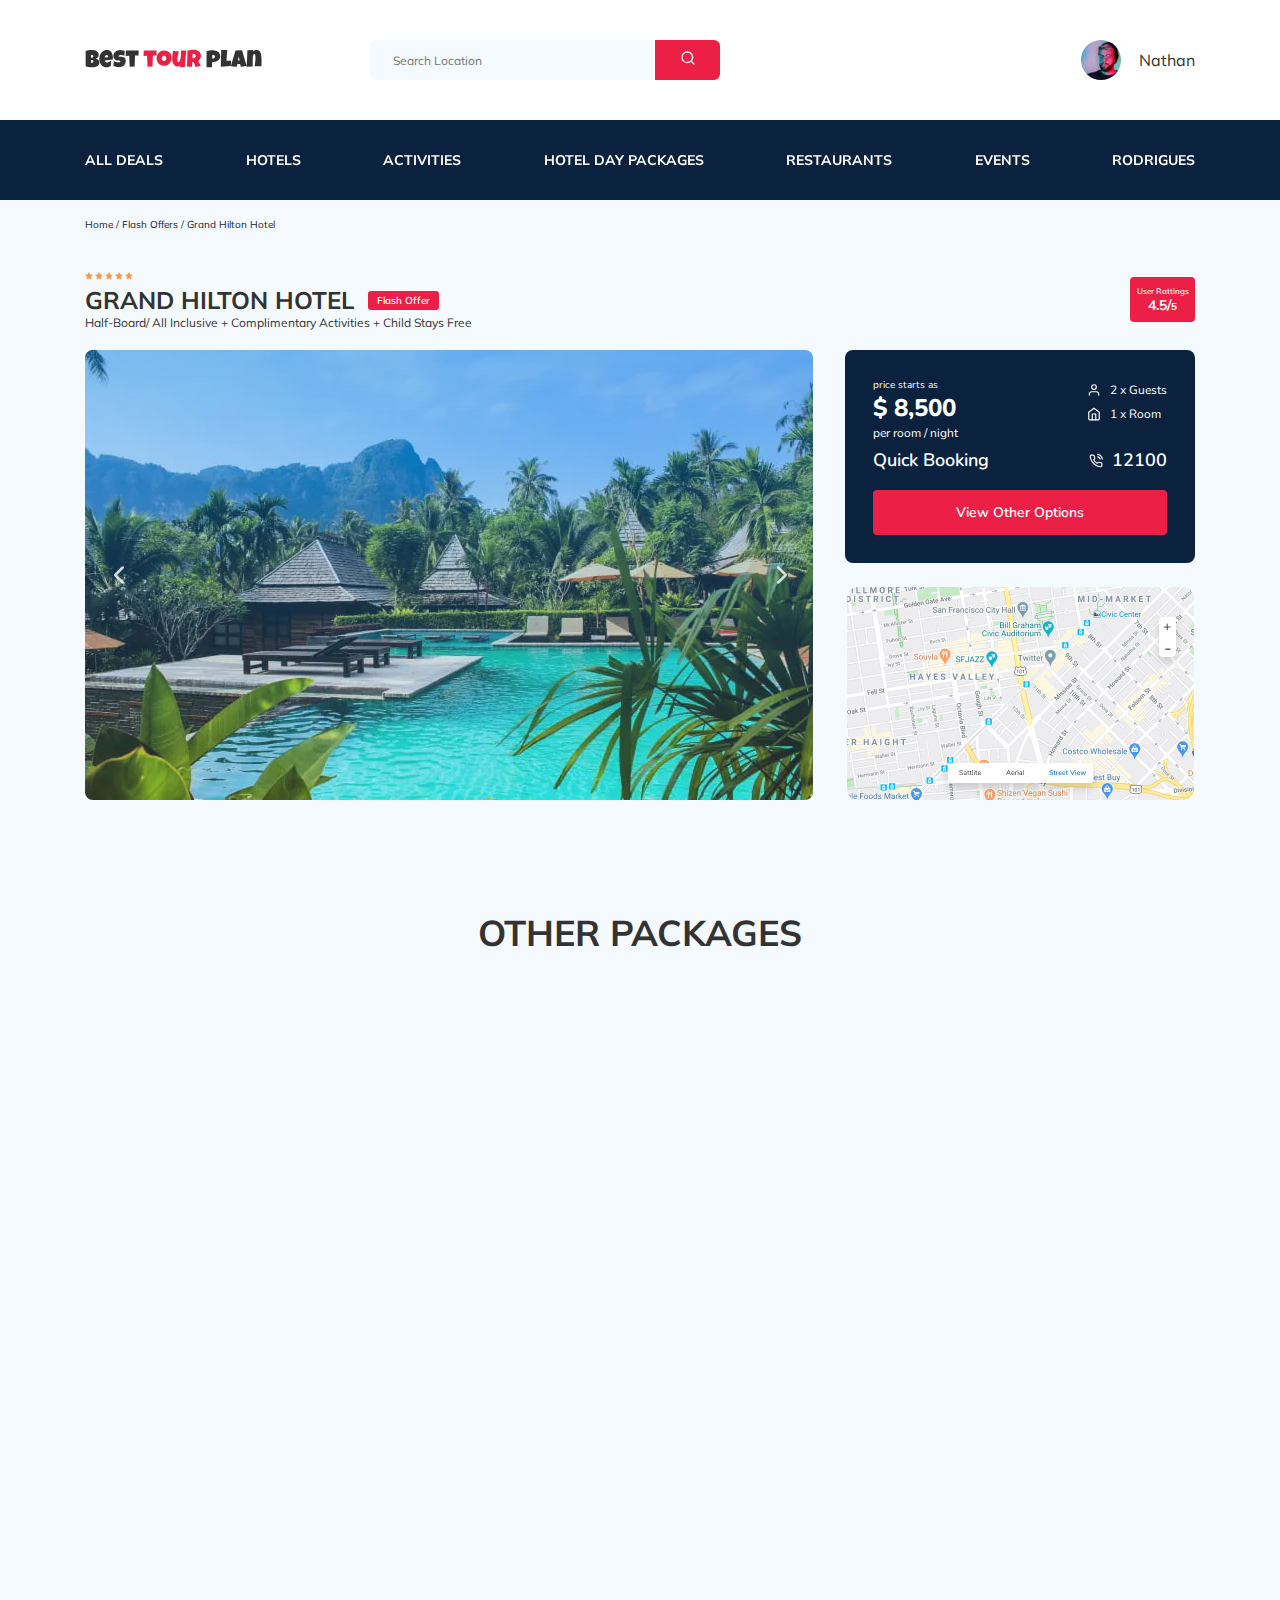
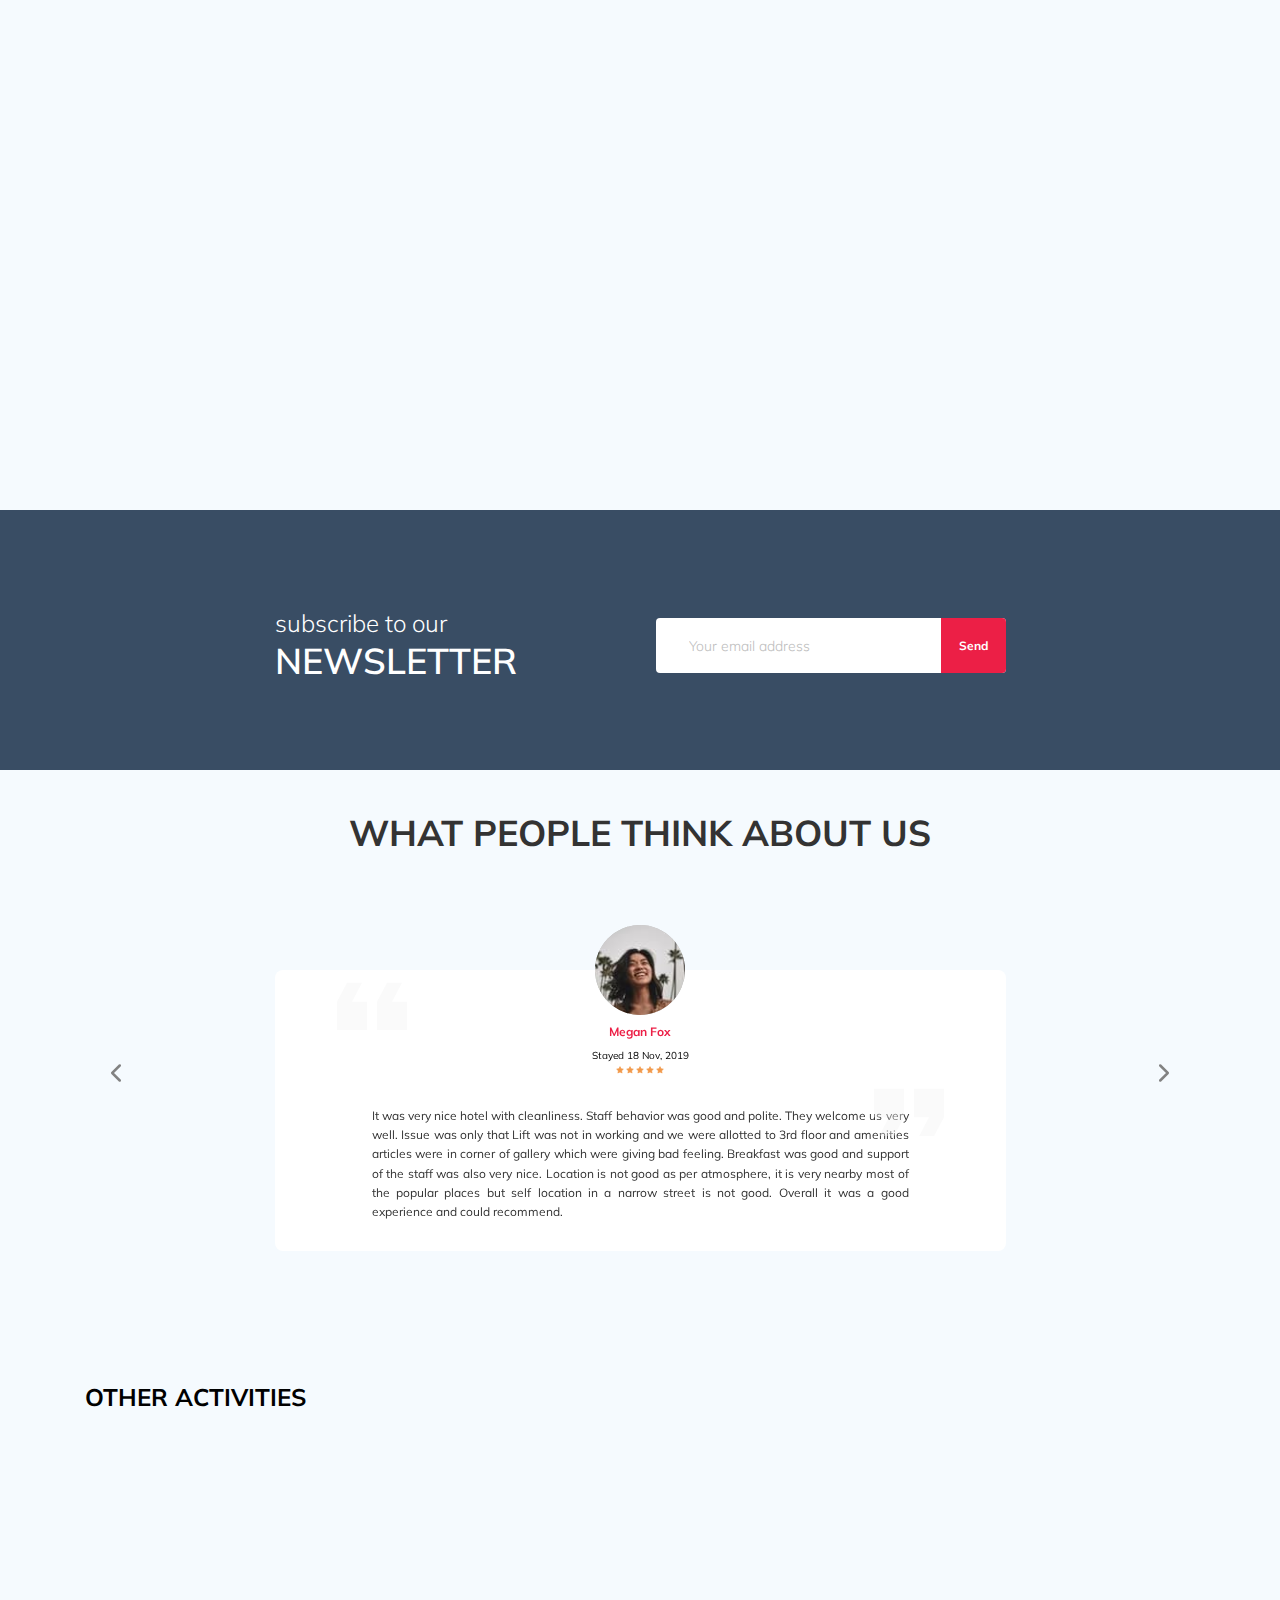
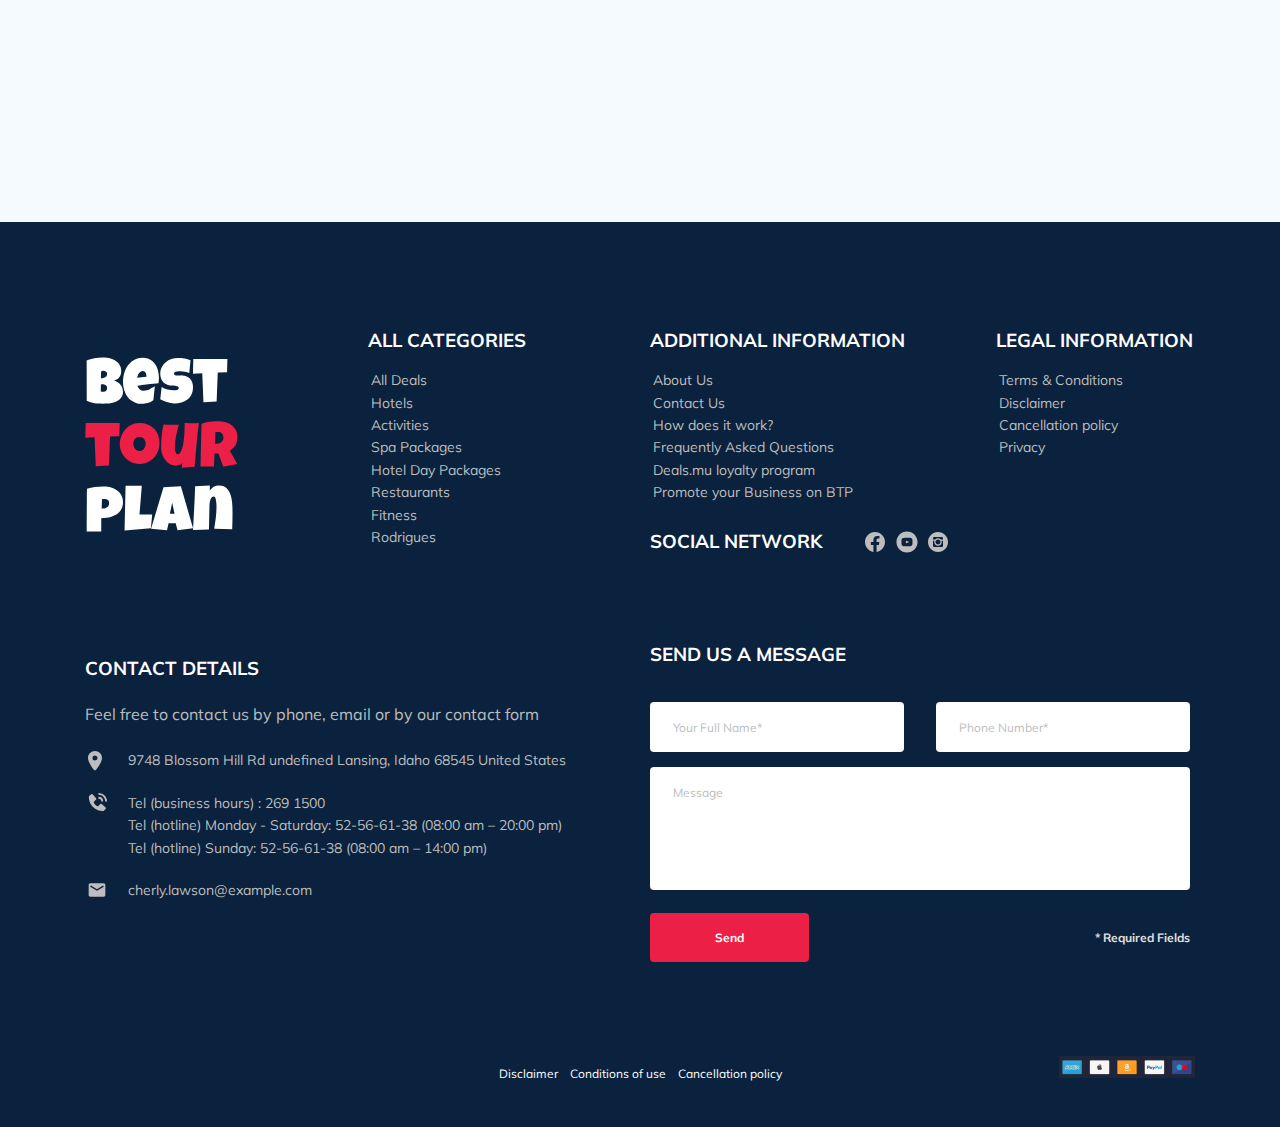
==== commit d896ebec: "Pixel perfect for desktop and ipad" ====
--- a/index.html
+++ b/index.html
@@ -183,11 +183,11 @@
           <div class="hotel-text">
             <div class="hotel-info hotel-text__info">
               <div class="hotel-stars hotel-info__stars">
-                <img src="img/star.svg" alt="star" />
-                <img src="img/star.svg" alt="star" />
-                <img src="img/star.svg" alt="star" />
-                <img src="img/star.svg" alt="star" />
-                <img src="img/star.svg" alt="star" />
+                <img src="img/star.svg" alt="star" class="hotel-stars__img" />
+                <img src="img/star.svg" alt="star" class="hotel-stars__img" />
+                <img src="img/star.svg" alt="star" class="hotel-stars__img" />
+                <img src="img/star.svg" alt="star" class="hotel-stars__img" />
+                <img src="img/star.svg" alt="star" class="hotel-stars__img" />
               </div>
               <!-- /.hotel-text__stars -->
 
@@ -345,7 +345,16 @@
               </button>
             </div>
             <!-- /.booking-wrapper -->
-            <div id="hotel-map" class="hotel-grid__map"></div>
+            <div class="hotel-grid__map">
+              <iframe
+                id="hotel-map"
+                class="hotel-grid__map-iframe"
+                data-src="https://www.google.com/maps/embed?pb=!1m18!1m12!1m3!1d3955.0046814309244!2d79.80141631427134!3d7.5744669945377385!2m3!1f0!2f0!3f0!3m2!1i1024!2i768!4f13.1!3m3!1m2!1s0x3ae2c96110de8289%3A0x3fd7668bc2d85eb9!2sGrand%20Hilton%20Hotel!5e0!3m2!1sru!2sru!4v1629731396896!5m2!1sru!2sru"
+                style="border: 0"
+                allowfullscreen=""
+                loading="lazy"
+              ></iframe>
+            </div>
             <!-- /.map -->
           </div>
           <!-- /.booking -->
@@ -651,30 +660,33 @@
     </section>
     <section class="newsletter">
       <div class="container">
-        <div class="newsletter-wrapper">
-          <h2 class="newsletter-title">
-            subscribe to our
-            <span class="newsletter-title__strong">Newsletter</span>
-          </h2>
-          <form
-            action="send.php"
-            method="POST"
-            class="subscribe newsletter__subscribe form"
-          >
-            <input
-              type="email"
-              pattern="/^([a-z0-9_\.-])+@[a-z0-9-]+\.([a-z]{2,4}\.)?[a-z]{2,4}$/i"
-              class="subscribe__input"
-              placeholder="Your email address"
-              name="email"
-              required
-            />
-            <button class="subscribe__button" name="subscribe_button">
-              Send
-            </button>
-          </form>
+        <div class="newsletter-info">
+          <div class="newsletter-wrapper">
+            <h2 class="newsletter-title">
+              subscribe to our
+              <span class="newsletter-title__strong">Newsletter</span>
+            </h2>
+            <form
+              action="send.php"
+              method="POST"
+              class="subscribe newsletter__subscribe form"
+            >
+              <input
+                type="email"
+                pattern="/^([a-z0-9_\.-])+@[a-z0-9-]+\.([a-z]{2,4}\.)?[a-z]{2,4}$/i"
+                class="subscribe__input"
+                placeholder="Your email address"
+                name="email"
+                required
+              />
+              <button class="subscribe__button" name="subscribe_button">
+                Send
+              </button>
+            </form>
+          </div>
+          <!-- /.newsletter-wrapper -->
         </div>
-        <!-- /.newsletter-wrapper -->
+        <!-- /.newsletter-info -->
       </div>
       <!-- /.container -->
     </section>
@@ -885,7 +897,7 @@
               alt="Activity: The curious corner of chamarel"
               class="card__img"
             />
-            <h3 class="card__name">The curious corner of chamarel</h3>
+            <h3 class="card__name">The curious corner of&nbsp;chamarel</h3>
             <button data-toggle="modal" class="card__button">Book Now</button>
           </div>
           <!-- /.card activities__card -->
@@ -917,7 +929,9 @@
               alt="Activity: Tamarind falls hiking trip - full day"
               class="card__img"
             />
-            <h3 class="card__name">Tamarind falls hiking trip - full day</h3>
+            <h3 class="card__name">
+              Tamarind falls hiking trip&nbsp;-&nbsp;full day
+            </h3>
             <button data-toggle="modal" class="card__button">Book Now</button>
           </div>
           <!-- /.card activities__card -->
@@ -946,10 +960,7 @@
       <div class="container">
         <div class="footer-wrapper">
           <a href="#" class="logo footer__logo">
-            <img
-            src="img/vertical-logo.svg"
-            alt="Logo: Best Tour Plan"
-          />
+            <img src="img/vertical-logo.svg" alt="Logo: Best Tour Plan" />
           </a>
           <div class="footer-list footer__categories">
             <h3 class="footer__title">ALL CATEGORIES</h3>
@@ -1098,7 +1109,7 @@
           </div>
           <!-- /.footer__contact-details -->
           <div class="footer__contact-us">
-            <h3 class="footer__title footer__title_mb-3">Send us a message</h3>
+            <h3 class="footer__title">Send us a message</h3>
             <form action="send.php" method="POST" class="footer__form form">
               <div class="footer__inputs">
                 <div class="footer__input-wrap">
@@ -1128,10 +1139,13 @@
                 placeholder="Message"
                 name="message"
               ></textarea>
-              <button class="button footer__button" name="contact_button">
-                Send
-              </button>
-              <span class="footer__info">* Required Fields</span>
+              <div class="footer__button-wrap">
+                <button class="button footer__button" name="contact_button">
+                  Send
+                </button>
+                <span class="footer__info">* Required Fields</span>
+              </div>
+              <!-- /.footer__button-wrap -->
             </form>
           </div>
           <!-- /.footer__contact-us -->
@@ -1204,7 +1218,7 @@
     </div>
     <!-- /.modal -->
     <!-- карта -->
-    <script data-src="https://api-maps.yandex.ru/2.1/?apikey=9982d0ed-4709-4744-a277-06e0ec2be6de&lang=ru_RU" id="lazyMap"></script>
+
     <script src="js/jquery-3.6.0.min.js" defer></script>
     <script src="js/parallax.min.js" defer></script>
     <script src="js/swiper-bundle.min.js" defer></script>
--- a/css/style.css
+++ b/css/style.css
@@ -1 +1 @@
-*{box-sizing:border-box}body{font-family:"Mulish",sans-serif;background-color:#F5FAFE;color:#333}.container{max-width:1110px;margin:0 auto}img{max-width:100%}.error{color:red}/*! normalize.css v8.0.1 | MIT License | github.com/necolas/normalize.css */html{line-height:1.15;-webkit-text-size-adjust:100%}body{margin:0}main{display:block}h1{font-size:2em;margin:0.67em 0}hr{box-sizing:content-box;height:0;overflow:visible}pre{font-family:monospace, monospace;font-size:1em}a{background-color:transparent}abbr[title]{border-bottom:none;text-decoration:underline;text-decoration:underline dotted}b,strong{font-weight:bolder}code,kbd,samp{font-family:monospace, monospace;font-size:1em}small{font-size:80%}sub,sup{font-size:75%;line-height:0;position:relative;vertical-align:baseline}sub{bottom:-0.25em}sup{top:-0.5em}img{border-style:none}button,input,optgroup,select,textarea{font-family:inherit;font-size:100%;line-height:1.15;margin:0}button,input{overflow:visible}button,select{text-transform:none}button,[type="button"],[type="reset"],[type="submit"]{-webkit-appearance:button}button::-moz-focus-inner,[type="button"]::-moz-focus-inner,[type="reset"]::-moz-focus-inner,[type="submit"]::-moz-focus-inner{border-style:none;padding:0}button:-moz-focusring,[type="button"]:-moz-focusring,[type="reset"]:-moz-focusring,[type="submit"]:-moz-focusring{outline:1px dotted ButtonText}fieldset{padding:0.35em 0.75em 0.625em}legend{box-sizing:border-box;color:inherit;display:table;max-width:100%;padding:0;white-space:normal}progress{vertical-align:baseline}textarea{overflow:auto}[type="checkbox"],[type="radio"]{box-sizing:border-box;padding:0}[type="number"]::-webkit-inner-spin-button,[type="number"]::-webkit-outer-spin-button{height:auto}[type="search"]{-webkit-appearance:textfield;outline-offset:-2px}[type="search"]::-webkit-search-decoration{-webkit-appearance:none}::-webkit-file-upload-button{-webkit-appearance:button;font:inherit}details{display:block}summary{display:list-item}template{display:none}[hidden]{display:none}.header{background-color:#fff}.header-top{display:flex;padding:40px 0;align-items:center;justify-content:space-between}.header-top__search{margin:0 auto 0 108px}.header-top__menu-btn{display:none}.menu_btn_close{display:none}.logo{width:177px}.logo__img{width:177px}.nav{background-color:#0A223D;padding:31px 0}.nav-list{display:flex;justify-content:space-between;align-items:center;list-style-type:none;padding:0;margin:0;font-weight:bold;font-size:14px;line-height:18px;text-transform:uppercase}.nav-list__link{color:#fff;text-decoration:none}.nav-list__item_mobile_visible{display:none}.nav-list__search{margin:0 auto 0 108px}.search{position:relative;display:flex;height:40px}.search__input{width:350px;background-color:#F5FAFE;font-size:12px;line-height:15px;color:#333;padding:0 75px 0 23px;border:none;outline:none;border-radius:6px}.search__button{background-color:#EC1F46;border:none;cursor:pointer;color:#fff;position:absolute;top:0;right:0;height:100%;width:65px;border-radius:0px 6px 6px 0px;outline:none}.user{display:flex;align-items:center;text-decoration:none}.user__avatar{width:40px;height:40px;border-radius:50%;object-fit:cover}.user__name{color:#333;margin-left:18px}.menu-opened{overflow:hidden}.modal-opened{overflow:hidden}.breadcrumbs{background-color:inherit;padding:18px 0}.breadcrumbs-list{display:flex;align-items:center;list-style:none;padding:0;margin:0}.breadcrumbs-list__item{font-size:10px;line-height:13px;color:#0A223D}.breadcrumbs-list__link{text-decoration:none;color:inherit}.breadcrumbs-list__link::after{content:'/';margin-left:3px;margin-right:3px}.hotel-wrapper{display:flex;justify-content:space-between;align-items:center}.hotel-info{display:flex;flex-wrap:wrap;align-items:center}.hotel-info__stars{margin-bottom:4px;flex-basis:100%}.hotel-info__name{font-weight:bold;font-size:24px;line-height:30px;margin:0 14px 0 0}.hotel-info__offer{font-weight:600;font-size:10px;line-height:13px;color:#fff;background-color:#EC1F46;padding:3px 9px;border-radius:3px}.hotel-text{padding:23px 0 20px 0}.hotel-text__description{font-size:12px;line-height:15px;margin:0}.hotel-rating{display:flex;align-items:center;justify-content:center;flex-direction:column;background-color:#EC1F46;border-radius:4px;width:65px;height:45px;color:#fff}.hotel-rating__text{font-weight:600;font-size:8px;line-height:10px}.hotel-rating__rate{font-weight:bold;font-size:14px;line-height:18px}.hotel-rating__rate_little{font-size:10px;line-height:13px}.hotel-slider{width:728px;height:450px}.hotel-slider__container{position:relative;height:100%}.hotel-slider__img{width:100%;height:100%;border-radius:8px}.hotel-slider__slide:after{content:'';position:absolute;width:100%;height:100%;top:0;right:0;left:0;bottom:0;border-radius:8px;background:linear-gradient(180deg, rgba(0,122,223,0.48) 0%, rgba(255,255,255,0.128) 100%);z-index:10}.hotel-slider__button{position:absolute;border:none;background-color:transparent;background-repeat:no-repeat;background-position:center center;cursor:pointer;top:50%;transform:translateY(-50%);height:30px;width:30px;z-index:20}.hotel-slider__button_next{right:0;background-image:url(../img/arrow-next.svg)}.hotel-slider__button_prev{background-image:url(../img/arrow-prev.svg)}.hotel-grid{display:flex;justify-content:space-between;margin-bottom:70px}.hotel-grid__wrapper{display:flex;flex-direction:column;justify-content:space-between;align-items:center}.hotel-grid__map{width:347px;height:213px;border-radius:10px;overflow:hidden;background-image:url(../img/map.jpg)}.booking{background-color:#0A223D;border-radius:8px;padding:28px;min-width:350px;font-family:"Nunito",sans-serif;color:#fff}.booking-wrapper{display:flex;justify-content:space-between}.booking__price{display:flex;flex-direction:column}.booking__price-text{font-size:10px;line-height:14px}.booking__pricetag{font-weight:800;font-size:24px;line-height:33px}.booking__per-room{font-size:12px;line-height:16px}.booking__person-room{font-size:12px;line-height:16px;margin-top:4px}.booking__guest{margin-bottom:8px;align-items:center;display:flex}.booking__room{align-items:center;display:flex}.booking__icon{margin-right:9px;height:14px;width:14px}.booking__call-center{display:flex;justify-content:space-between;margin-top:9px}.booking__text{font-weight:600;font-size:18px;line-height:25px}.booking__call{text-decoration:none;color:inherit;display:flex;align-items:center}.booking__number{font-weight:600;font-size:18px;line-height:25px}.booking__button{background-color:#EC1F46;border:none;cursor:pointer;color:#fff;margin-top:17px;border-radius:4px;width:100%;font-weight:600;font-size:14px;line-height:19px;min-height:45px}.packages{padding:40px 0 70px}.packages__title{margin-top:0;margin-bottom:65px;font-weight:bold;font-size:36px;line-height:45px;text-align:center;text-transform:uppercase}.packages-wrapper{display:grid;grid-template-columns:repeat 3,minmax(min-content, 350px);grid-template-rows:repeat 2,minmax(500px, min-content);grid-auto-columns:minmax(min-content, 350px);grid-auto-rows:minmax(500px, min-content);grid-gap:20px}.packages-card{position:relative;display:flex;flex-direction:column;justify-content:flex-start;height:500px;width:100%;color:#fff;overflow:hidden}.packages-card_big{width:730px;display:flex;flex-direction:row}.packages-card_1{grid-area:1/1/2/3}.packages-card_2{grid-area:1/3/2/4}.packages-card_3{grid-area:2/1/3/2}.packages-card_4{grid-area:2/2/3/3}.packages-card_5{grid-area:2/3/3/4}.packages-card__img{width:100%;height:250px;object-fit:cover;border-radius:8px 8px 0px 0px;overflow:hidden}.packages-card__img_big{width:50%;height:100%;border-radius:8px 0px 0px 8px;overflow:hidden}.packages-card__offer{position:absolute;top:26px;left:0;background-color:#EC1F46;color:#fff;font-weight:600;border-radius:0px 4px 4px 0px;padding:4px 9px;font-size:8px;line-height:10px}.packages-card__offer_big{padding:8px 12px;font-size:12px;line-height:15px}.packages-card__content{display:flex;flex-direction:column;justify-content:space-between;min-height:250px;background:#0A223D;padding:30px 21px 25px 32px;border-radius:0px 0px 8px 8px;overflow:hidden}.packages-card__content_big{width:50%;padding:46px 21px 30px 43px;border-radius:0px 8px 8px 0px;overflow:hidden}.packages-card__title{margin:0;font-weight:bold;font-size:18px;line-height:23px}.packages-card__description{margin:0;font-size:14px;line-height:160.6%}.packages-card__info{display:flex;flex-direction:column;justify-content:space-between;min-height:67px;font-size:12px;line-height:15px}.packages-card__location,.packages-card__rooms,.packages-card__persons{display:flex;align-items:center}.packages-card__icon{margin-right:14px;height:14px;width:14px}.packages-card__old-price{font-size:14px;line-height:18px;text-decoration-line:line-through;margin-bottom:5px}.packages-card__old-price_big{margin-bottom:26px}.packages-card__price{font-weight:bold;font-size:24px;line-height:30px}.packages-card__price-wrap{display:flex;flex-direction:column}.packages-card__button{background-color:#EC1F46;border:none;cursor:pointer;color:#fff;padding:10px 26px;border-radius:4px;font-family:"Nunito",sans-serif;font-weight:600;font-size:14px;line-height:19px}.packages-card__wrapper{display:flex;justify-content:space-between;align-items:flex-end}.newsletter{display:flex;align-items:center;background-position:center;background-repeat:no-repeat;background-size:cover;position:relative}.newsletter::before{content:'';position:absolute;background-color:rgba(10,34,61,0.8);width:100%;height:100%;top:0;left:0;right:0;bottom:0}.newsletter-wrapper{display:flex;justify-content:space-between;align-items:center;position:relative;width:731px;padding:98px 0 87px 0}.newsletter-title{margin:0;font-weight:300;font-size:24px;line-height:30px;color:#fff}.newsletter-title__strong{display:block;font-weight:600;font-size:36px;line-height:45px;text-transform:uppercase}.subscribe{position:relative;width:350px;height:55px}.subscribe__input{height:100%;width:100%;overflow:hidden;padding-left:33px;padding-right:75px;font-weight:300;font-size:14px;line-height:18px;background-color:#fff;border-radius:4px;border:none;outline:none}.subscribe__input::-webkit-input-placeholder{color:#BDBDBD}.subscribe__input::-moz-placeholder{color:#BDBDBD}.subscribe__input:-moz-placeholder{color:#BDBDBD}.subscribe__input:-ms-input-placeholder{color:#BDBDBD}.subscribe__button{background-color:#EC1F46;border:none;cursor:pointer;color:#fff;position:absolute;top:0;right:0;border-radius:0 4px 4px 0;height:100%;padding:20px 18px;font-weight:bold;font-size:12px;line-height:15px}.reviews{padding:40px 0 70px}.reviews__title{font-weight:bold;font-size:36px;line-height:45px;text-align:center;text-transform:uppercase;margin:0 auto 70px}.reviews-slider{position:relative}.reviews-slider__item{position:relative;display:flex;flex-direction:column;align-items:center;max-width:731px;min-height:280px;background:#FFFFFF;border-radius:8px;padding:0 97px 30px;margin:45px auto 0}.reviews-slider__item::before{content:'';position:absolute;background-image:url(../img/quote-left.svg);background-repeat:no-repeat;width:70px;height:48px;left:62px;top:12px}.reviews-slider__item::after{content:'';position:absolute;background-image:url(../img/quote-right.svg);background-repeat:no-repeat;width:70px;height:48px;right:62px;top:118px}.reviews-slider__button{position:absolute;border:none;background-color:transparent;background-repeat:no-repeat;background-position:center center;cursor:pointer;height:30px;width:30px;top:50%;transform:translateY(-50%);padding:0;z-index:10}.reviews-slider__button--next{right:0;background-image:url(../img/arrow-right-secondary.svg)}.reviews-slider__button--prev{left:0;background-image:url(../img/arrow-left-secondary.svg)}.reviews-profile{display:flex;flex-direction:column;align-items:center}.reviews-profile__img{margin-top:-45px;margin-bottom:9px;height:90px;width:90px;border-radius:50%;object-fit:cover;background-color:#BDBDBD}.reviews-profile__username{margin-top:0;margin-bottom:10px;font-weight:bold;font-size:12px;line-height:15px;color:#EC1F46}.reviews-profile__date{font-size:10px;line-height:13px;color:#000;margin-bottom:4px}.reviews-profile__rating{margin-bottom:32px}.reviews__text{margin:0;max-width:537px;font-size:12px;line-height:160%;text-align:justify}.activities{padding:60px 0 98px}.activities__title{font-weight:bold;font-size:24px;line-height:30px;text-transform:uppercase;color:#000000;margin-bottom:57px;margin-top:0}.activities-wrapper{display:flex;justify-content:space-between}.card{position:relative;display:flex;flex-direction:column;align-items:flex-start;width:255px;height:255px;border-radius:6px;overflow:hidden;padding:26px 24px}.card::before{content:'';position:absolute;background:linear-gradient(179.83deg, rgba(196,196,196,0) 35.34%, #0A223D 99.85%);top:0;right:0;left:0;bottom:0;z-index:-1}.card__img{position:absolute;object-fit:cover;width:100%;height:100%;top:0;right:0;left:0;bottom:0;z-index:-5}.card__name{margin-top:auto;font-weight:bold;font-size:16px;line-height:20px;color:#fff;margin-bottom:18px}.card__button{background-color:#EC1F46;border:none;cursor:pointer;color:#fff;padding:7px 22px;border-radius:4px;font-family:"Nunito",sans-serif;font-weight:600;font-size:12px;line-height:16px}.footer{background-color:#0A223D;color:#fff;padding:108px 0 46px}.footer-wrapper{display:grid;grid-template-columns:repeat(4, minmax(min-content, 1fr));grid-auto-rows:minmax(40px, min-content);grid-gap:20px}.footer__logo{grid-row:1/3;width:166px;align-self:center}.footer__categories{grid-row:1/4}.footer__social-links{display:flex;align-items:center;justify-content:space-between;min-width:83px}.footer__social-networks{display:flex;align-items:center;flex-wrap:wrap;grid-row:2/4;grid-column:span 2}.footer__contact-details{grid-column:span 2}.footer__contact-item{display:flex;align-items:center;margin-bottom:20px}.footer__contact-item_call{align-items:start}.footer__contact-link{text-decoration:none;color:inherit}.footer__title{margin-top:0;margin-bottom:16px;text-transform:uppercase}.footer__title_mb-3{margin-bottom:30px}.footer__title_inline{margin:0 43px 0 0}.footer__ul{padding:0;margin:0;list-style:none}.footer__item{font-size:14px;line-height:160%;color:#BDBDBD}.footer__link{text-decoration:none;color:inherit}.footer__text{color:#BDBDBD;margin-bottom:22px;margin-top:0}.footer__img{min-width:40px;max-height:20px;object-fit:none;object-position:left}.footer__icon{width:20px;height:20px}.footer__icon_youtube{width:22px;height:22px}.footer__contact-us{grid-column:span 2;margin-bottom:94px}.footer__form{display:flex;flex-wrap:wrap;justify-content:space-between;align-items:center;max-width:540px}.footer__inputs{display:flex;width:100%;justify-content:space-between}.footer__input{background-color:#fff;border-radius:4px;border:none;outline:none;width:100%;height:50px;font-size:12px;line-height:15px;padding:0 23px}.footer__input::-webkit-input-placeholder{color:#BDBDBD}.footer__input::-moz-placeholder{color:#BDBDBD}.footer__input:-moz-placeholder{color:#BDBDBD}.footer__input:-ms-input-placeholder{color:#BDBDBD}.footer__input-wrap{width:47%}.footer__message{font-size:12px;line-height:15px;background-color:#fff;border-radius:4px;border:none;outline:none;padding:18px 23px;width:100%;min-height:123px;resize:none;margin-top:15px}.footer__message::-webkit-input-placeholder{color:#BDBDBD}.footer__message::-moz-placeholder{color:#BDBDBD}.footer__message:-moz-placeholder{color:#BDBDBD}.footer__message:-ms-input-placeholder{color:#BDBDBD}.footer__button{background-color:#EC1F46;border:none;cursor:pointer;color:#fff;padding:17px 65px;font-weight:bold;font-size:12px;line-height:15px;border-radius:4px;margin-top:23px}.footer__info{font-weight:bold;font-size:12px;line-height:15px;color:#E0E0E0}.footer-bottom{display:flex;justify-content:space-between;align-items:baseline}.footer-bottom__text{list-style:none;display:flex;margin-left:auto;margin-right:265px;padding:0;margin-top:0;margin-bottom:0}.footer-bottom__item{margin-right:12px;font-size:12px;line-height:15px;color:#fff}.footer-bottom__link{text-decoration:none;color:inherit}.footer-bottom__img{width:136px;height:22px}.modal__overlay{position:fixed;top:0;right:0;bottom:0;left:0;background-color:rgba(0,143,223,0.39);z-index:99;visibility:hidden;opacity:0}.modal__overlay_visible{visibility:visible;opacity:1}.modal__dialog{position:fixed;top:50%;left:50%;transform:translate(-50%, -50%);width:478px;padding:33px 87px;background-color:#0A223D;color:#fff;border-radius:8px;z-index:100;visibility:hidden;opacity:0}.modal__dialog_visible{visibility:visible;opacity:1}.modal__title{font-weight:bold;font-size:18px;line-height:23px;text-transform:uppercase;text-align:center}.modal__form{display:flex;flex-wrap:wrap;justify-content:space-between;align-items:center}.modal__close{position:absolute;top:17px;right:18px;cursor:pointer;border:none;background-color:transparent}.modal__input{background-color:#fff;border-radius:4px;border:none;outline:none;width:100%;height:50px;padding:0 23px;margin-top:15px;font-size:12px;line-height:15px}.modal__input::-webkit-input-placeholder{color:#BDBDBD}.modal__input::-moz-placeholder{color:#BDBDBD}.modal__input:-moz-placeholder{color:#BDBDBD}.modal__input:-ms-input-placeholder{color:#BDBDBD}.modal__message{font-size:12px;line-height:15px;background-color:#fff;border-radius:4px;border:none;outline:none;padding:18px 23px;width:100%;min-height:123px;resize:none;margin-top:15px}.modal__message::-webkit-input-placeholder{color:#BDBDBD}.modal__message::-moz-placeholder{color:#BDBDBD}.modal__message:-moz-placeholder{color:#BDBDBD}.modal__message:-ms-input-placeholder{color:#BDBDBD}.modal__button{background-color:#EC1F46;border:none;cursor:pointer;color:#fff;padding:18px 65px;font-weight:bold;font-size:12px;line-height:15px;border-radius:4px;margin-top:15px}.modal__info{font-weight:bold;font-size:12px;line-height:15px;color:#E0E0E0;margin-top:15px}@media (max-width: 1200px){.container{max-width:960px}.hotel-slider{width:590px}.packages-wrapper{grid-gap:10px;grid-template-rows:minmax(460px, min-content) minmax(460px, min-content)}.packages-card{height:460px;width:310px}.packages-card_big{width:630px}.activities{padding-bottom:70px}.activities-wrapper{flex-wrap:wrap}.card{width:45%;margin-bottom:20px}}@media (max-width: 992px){.container{max-width:760px}.header-top{padding:30px 0}.header-top__search{margin:0 auto}.logo{width:132px}.logo__img{width:132px}.search__input{width:340px}.nav{padding:23px 0}.nav-list{font-size:12px;line-height:15px}.nav-list__search{margin:0 auto}.hotel-grid{flex-direction:column;margin-bottom:60px}.hotel-grid__wrapper{flex-direction:row;justify-content:space-between;margin-top:30px}.hotel-slider{width:100%}.packages-wrapper{grid-template-columns:1fr 1fr;grid-template-rows:minmax(460px, min-content) minmax(460px, min-content) minmax(460px, min-content);grid-auto-rows:minmax(460px, min-content);grid-gap:30px}.packages-card{width:100%}.packages-card_1{grid-area:1/1/2/3}.packages-card_2{grid-area:2/1/3/2}.packages-card_3{grid-area:2/2/3/3}.packages-card_4{grid-area:3/1/4/2}.packages-card_5{grid-area:3/2/4/3}.newsletter-wrapper{padding:92px 0}.reviews{padding-bottom:60px}.reviews__title{font-size:30px;line-height:38px;margin-bottom:50px}.reviews-slider__item{max-width:579px}.reviews__text{max-width:455px}.footer-wrapper{grid-template-columns:repeat(6, minmax(min-content, 1fr));grid-gap:60px 40px}.footer__logo{grid-row:1/2}.footer__social-networks{grid-area:1/3/2/span 4;align-self:center}.footer__categories,.footer__additional,.footer__legal{grid-row:2/3;grid-column:span 2}.footer__contact-details{grid-row:3/4;grid-column:span 5}.footer__contact-us{grid-row:4/5;grid-column:span 5}.footer-bottom{width:100%}.footer-bottom__text{margin-left:0;margin-right:0}.modal__form{flex-direction:column;align-items:flex-start}.modal__button{order:1}}@media (max-width: 800px){@keyframes menu{0%{display:none;height:0}100%{display:block;height:100%}}@keyframes nav-list{0%{display:block;opacity:0}100%{display:block;opacity:1}}body{padding-top:74px}.container{max-width:560px}.header_mobile_fixed{position:fixed;left:0;right:0;top:0;z-index:99}.header-top{padding:28px 0}.header-top__search_mobile_hidden,.header-top__user_mobile_hidden{display:none}.header-top__search_mobile_visible,.header-top__user_mobile_visible{display:flex}.header__nav{display:none;position:fixed;left:0;bottom:0;right:0;top:74px}.header__nav_mobile_visible{animation:nav-list 500ms linear 0s 1 normal forwards;display:block}.nav-list{padding-top:31px;flex-direction:column}.nav-list__item:not(:last-child){margin-bottom:20px}.nav-list__item_mobile_visible{display:flex}.nav-list__search_mobile_hidden,.nav-list__user_mobile_hidden{display:none}.nav-list__search_mobile_visible,.nav-list__user_mobile_visible{display:flex}.menu-btn{position:relative;display:flex;flex-direction:column;justify-content:space-between;height:12px;border:none;background-color:#fff;padding:0;cursor:pointer}.menu-btn__line{height:2px;width:16px;background-color:#333;transform:rotate(0%);transition:transform 500ms 0s linear}.menu-btn__line_top_rotate{position:absolute;transform:rotate(45deg);top:6px;right:0}.menu-btn__line_middle_hidden{display:none}.menu-btn__line_bottom_rotate{position:absolute;transform:rotate(-45deg);top:6px;right:0}.search{margin-top:7px;margin-bottom:20px}.search__input{max-width:250px}.user{flex-direction:column}.user__name{text-transform:capitalize;color:#fff;margin-left:0;margin-top:10px;font-size:14px}.hotel-text{padding-top:10px}.hotel-slider{height:350px}.hotel-grid{margin-bottom:30px}.hotel-grid__wrapper{flex-direction:column;margin-top:20px}.hotel-grid__map{width:100%}.booking{min-width:100%;margin-bottom:20px}.packages{padding:20px 0 35px}.packages__title{margin-bottom:40px;font-size:24px;line-height:30px}.packages-wrapper{grid-template-columns:1fr;grid-template-rows:625px 410px 410px 410px 410px;grid-gap:20px}.packages-card{max-width:90%;min-height:500px;justify-content:flex-start;justify-self:center}.packages-card_big{min-height:625px;flex-direction:column;width:90%}.packages-card__img{max-height:155px}.packages-card__img_big{width:100%;border-radius:8px 8px 0px 0px}.packages-card_1{grid-area:1/1/2/1}.packages-card_2{grid-area:2/1/3/1}.packages-card_3{grid-area:3/1/4/1}.packages-card_4{grid-area:4/1/5/1}.packages-card_5{grid-area:5/1/6/1}.packages-card__content_big{padding:26px 21px;width:100%;height:460px;border-radius:0px 0px 8px 8px}.packages-card__old-price_big{margin-bottom:10px}.newsletter-wrapper{max-width:100%;flex-direction:column;align-items:flex-start}.newsletter-title__strong{margin-bottom:37px}.reviews{padding-bottom:50px}.reviews__title{width:100%;font-size:18px;line-height:23px;margin-bottom:40px}.reviews-slider__item{padding:0 31px 36px}.reviews-slider__button{top:30px}.reviews-slider__button--next{right:45%;transform:translateX(-50%);margin-right:-100px}.reviews-slider__button--prev{left:50%;transform:translateX(-50%);margin-left:-100px}.card{width:48%}}@media (max-width: 576px){.container{max-width:90%}.logo{width:100px}.logo__img{width:100px}.hotel-text{width:100%}.hotel-info{justify-content:space-between;align-items:baseline}.hotel-info__stars{flex-basis:auto;margin-bottom:10px}.hotel-info__offer{order:-1;margin-bottom:10px}.hotel-info__name{margin-right:0;flex-basis:100%}.hotel-rating{display:none;background-color:#333}.hotel-slider{height:300px}.newsletter-wrapper{padding:76px 0 83px 0}.newsletter-title{font-size:20px;line-height:25px}.newsletter-title__strong{font-size:30px;line-height:38px}.subscribe{height:50px}.subscribe__button{padding:18px 18px}.subscribe__input{padding-left:20px}.reviews__title{max-width:245px}.reviews-slider__item::after{display:none}.reviews-slider__item::before{display:none}.activities{padding:40px 0 60px}.activities__title{font-size:18px;line-height:23px;margin-bottom:36px}.card{width:100%}.footer-wrapper{grid-template-columns:1fr;grid-gap:30px 0}.footer__logo{grid-row:1}.footer__social-networks{grid-area:2/1/3/1}.footer__categories,.footer__additional,.footer__legal{grid-column:1}.footer__categories{grid-row:3}.footer__additional{grid-row:4}.footer__legal{grid-row:5}.footer__contact-details{grid-row:6;grid-column:1}.footer__contact-us{grid-row:7;grid-column:1;margin-bottom:56px}.footer-bottom__item{margin-right:5px}.footer__inputs{flex-direction:column;justify-content:start}.footer__input-wrap{width:100%;margin-top:15px}.modal__dialog{width:300px;padding:30px 40px}.modal__input,.modal__message,.modal__info{margin-top:10px}}@media (max-width: 480px){.hotel-slider{height:260px}.packages-card{width:100%}.subscribe{width:100%}.footer{padding:70px 0 21px}.footer__form{flex-direction:column;align-items:flex-start;justify-content:start}.footer__input{width:100%;padding:18px 23px}.footer__input-wrap{width:100%}.footer__button{order:1}.footer__info{margin-top:15px}.footer__contact-us{margin-bottom:30px}.footer-bottom{flex-direction:column}.footer-bottom__text{margin-bottom:10px}}@media (max-width: 400px){.hotel-slider{height:240px}.packages-card{max-width:100%}.packages-card_big{width:100%}.packages-card__button{padding:8px 12px}.footer__social-networks{display:flex;flex-direction:column;align-items:flex-start}.footer__social-links{margin-top:10px}.modal__dialog{width:260px;padding:20px 30px}}
+*{box-sizing:border-box}body{font-family:"Mulish",sans-serif;background-color:#F5FAFE;color:#333}.container{max-width:1110px;margin:0 auto}img{max-width:100%}.error{color:red}/*! normalize.css v8.0.1 | MIT License | github.com/necolas/normalize.css */html{line-height:1.15;-webkit-text-size-adjust:100%}body{margin:0}main{display:block}h1{font-size:2em;margin:0.67em 0}hr{box-sizing:content-box;height:0;overflow:visible}pre{font-family:monospace, monospace;font-size:1em}a{background-color:transparent}abbr[title]{border-bottom:none;text-decoration:underline;text-decoration:underline dotted}b,strong{font-weight:bolder}code,kbd,samp{font-family:monospace, monospace;font-size:1em}small{font-size:80%}sub,sup{font-size:75%;line-height:0;position:relative;vertical-align:baseline}sub{bottom:-0.25em}sup{top:-0.5em}img{border-style:none}button,input,optgroup,select,textarea{font-family:inherit;font-size:100%;line-height:1.15;margin:0}button,input{overflow:visible}button,select{text-transform:none}button,[type="button"],[type="reset"],[type="submit"]{-webkit-appearance:button}button::-moz-focus-inner,[type="button"]::-moz-focus-inner,[type="reset"]::-moz-focus-inner,[type="submit"]::-moz-focus-inner{border-style:none;padding:0}button:-moz-focusring,[type="button"]:-moz-focusring,[type="reset"]:-moz-focusring,[type="submit"]:-moz-focusring{outline:1px dotted ButtonText}fieldset{padding:0.35em 0.75em 0.625em}legend{box-sizing:border-box;color:inherit;display:table;max-width:100%;padding:0;white-space:normal}progress{vertical-align:baseline}textarea{overflow:auto}[type="checkbox"],[type="radio"]{box-sizing:border-box;padding:0}[type="number"]::-webkit-inner-spin-button,[type="number"]::-webkit-outer-spin-button{height:auto}[type="search"]{-webkit-appearance:textfield;outline-offset:-2px}[type="search"]::-webkit-search-decoration{-webkit-appearance:none}::-webkit-file-upload-button{-webkit-appearance:button;font:inherit}details{display:block}summary{display:list-item}template{display:none}[hidden]{display:none}.header{background-color:#fff}.header-top{display:flex;padding:40px 0;align-items:center;justify-content:space-between}.header-top__search{margin:0 auto 0 108px}.header-top__menu-btn{display:none}.menu_btn_close{display:none}.logo{width:177px}.logo__img{width:177px}.nav{background-color:#0A223D;padding:31px 0}.nav-list{display:flex;justify-content:space-between;align-items:center;list-style-type:none;padding:0;margin:0;font-weight:bold;font-size:14px;line-height:18px;text-transform:uppercase}.nav-list__link{color:#fff;text-decoration:none}.nav-list__item_mobile_visible{display:none}.nav-list__search{margin:0 auto 0 108px}.search{position:relative;display:flex;height:40px}.search__input{width:350px;background-color:#F5FAFE;font-size:12px;line-height:15px;color:#333;padding:0 75px 0 23px;border:none;outline:none;border-radius:6px}.search__button{background-color:#EC1F46;border:none;cursor:pointer;color:#fff;position:absolute;top:0;right:0;height:100%;width:65px;border-radius:0px 6px 6px 0px;outline:none}.user{display:flex;align-items:center;text-decoration:none}.user__avatar{width:40px;height:40px;border-radius:50%;object-fit:cover}.user__name{color:#333;margin-left:18px}.menu-opened{overflow:hidden}.modal-opened{overflow:hidden}.breadcrumbs{background-color:inherit;padding:18px 0}.breadcrumbs-list{display:flex;align-items:center;list-style:none;padding:0;margin:0}.breadcrumbs-list__item{font-size:10px;line-height:13px;color:#0A223D}.breadcrumbs-list__link{text-decoration:none;color:inherit}.breadcrumbs-list__link::after{content:'/';margin-left:3px;margin-right:3px}.hotel-wrapper{display:flex;justify-content:space-between;align-items:center}.hotel-info{display:flex;flex-wrap:wrap;align-items:center}.hotel-info__stars{margin-bottom:5px;flex-basis:100%}.hotel-info__name{font-weight:bold;font-size:24px;line-height:30px;margin:0 14px 0 0}.hotel-info__offer{font-weight:600;font-size:10px;line-height:13px;color:#fff;background-color:#EC1F46;padding:3px 9px;border-radius:3px}.hotel-stars{display:flex;line-height:8px}.hotel-stars__img:not(:last-child){margin-right:2px}.hotel-text{padding:23px 0 20px 0}.hotel-text__description{font-size:12px;line-height:15px;margin:0}.hotel-rating{display:flex;align-items:center;justify-content:center;flex-direction:column;background-color:#EC1F46;border-radius:4px;width:65px;height:45px;color:#fff}.hotel-rating__text{font-weight:600;font-size:8px;line-height:10px}.hotel-rating__rate{font-weight:bold;font-size:14px;line-height:18px}.hotel-rating__rate_little{font-size:10px;line-height:13px}.hotel-slider{width:728px;height:450px}.hotel-slider__container{position:relative;height:100%}.hotel-slider__img{width:100%;height:100%;border-radius:8px}.hotel-slider__slide:after{content:'';position:absolute;width:100%;height:100%;top:0;right:0;left:0;bottom:0;border-radius:8px;background:linear-gradient(180deg, rgba(0,122,223,0.48) 0%, rgba(255,255,255,0.128) 100%);z-index:10}.hotel-slider__button{position:absolute;border:none;background-color:transparent;background-repeat:no-repeat;background-position:center center;cursor:pointer;top:50%;transform:translateY(-50%);height:30px;width:30px;z-index:20;padding:0}.hotel-slider__button_next{right:16px;background-image:url(../img/arrow-next.svg)}.hotel-slider__button_prev{left:19px;background-image:url(../img/arrow-prev.svg)}.hotel-grid{display:flex;justify-content:space-between;margin-bottom:70px}.hotel-grid__wrapper{display:flex;flex-direction:column;justify-content:space-between;align-items:center}.hotel-grid__map{width:347px;height:213px;border-radius:10px;overflow:hidden;background-image:url(../img/map.jpg);background-repeat:no-repeat;background-size:cover}.hotel-grid__map-iframe{width:100%;height:100%}.booking{background-color:#0A223D;border-radius:8px;padding:28px;min-width:350px;font-family:"Nunito",sans-serif;color:#fff}.booking-wrapper{display:flex;justify-content:space-between}.booking__price{display:flex;flex-direction:column}.booking__price-text{font-size:10px;line-height:14px}.booking__pricetag{font-weight:800;font-size:24px;line-height:33px}.booking__per-room{font-size:12px;line-height:16px}.booking__person-room{font-size:12px;line-height:16px;margin-top:4px}.booking__guest{margin-bottom:8px;align-items:center;display:flex}.booking__room{align-items:center;display:flex}.booking__icon{margin-right:9px;height:14px;width:14px}.booking__call-center{display:flex;justify-content:space-between;margin-top:7px}.booking__text{font-weight:600;font-size:18px;line-height:25px}.booking__call{text-decoration:none;color:inherit;display:flex;align-items:center}.booking__number{font-weight:600;font-size:18px;line-height:25px}.booking__button{background-color:#EC1F46;border:none;cursor:pointer;color:#fff;margin-top:17px;border-radius:4px;width:100%;font-weight:600;font-size:14px;line-height:19px;min-height:45px}.packages{padding:40px 0 70px}.packages__title{margin-top:0;margin-bottom:65px;font-weight:bold;font-size:36px;line-height:45px;text-align:center;text-transform:uppercase}.packages-wrapper{display:grid;grid-template-columns:repeat 3,minmax(min-content, 350px);grid-template-rows:repeat 2,minmax(500px, min-content);grid-auto-columns:minmax(min-content, 350px);grid-auto-rows:minmax(500px, min-content);grid-gap:20px}.packages-card{position:relative;display:flex;flex-direction:column;justify-content:flex-start;height:500px;width:100%;color:#fff;overflow:hidden}.packages-card_big{width:730px;display:flex;flex-direction:row}.packages-card_1{grid-area:1/1/2/3}.packages-card_2{grid-area:1/3/2/4}.packages-card_3{grid-area:2/1/3/2}.packages-card_4{grid-area:2/2/3/3}.packages-card_5{grid-area:2/3/3/4}.packages-card__img{width:100%;height:250px;object-fit:cover;border-radius:8px 8px 0px 0px;overflow:hidden}.packages-card__img_big{width:50%;height:100%;border-radius:8px 0px 0px 8px;overflow:hidden}.packages-card__offer{position:absolute;top:26px;left:0;background-color:#EC1F46;color:#fff;font-weight:600;border-radius:0px 4px 4px 0px;padding:4px 9px;font-size:8px;line-height:10px}.packages-card__offer_big{padding:8px 12px;font-size:12px;line-height:15px}.packages-card__content{display:flex;flex-direction:column;justify-content:space-between;min-height:250px;background:#0A223D;padding:30px 21px 25px 32px;border-radius:0px 0px 8px 8px;overflow:hidden}.packages-card__content_big{width:50%;padding:46px 21px 30px 43px;border-radius:0px 8px 8px 0px;overflow:hidden}.packages-card__title{margin:0;font-weight:bold;font-size:18px;line-height:23px}.packages-card__description{margin:0;font-size:14px;line-height:160.6%}.packages-card__info{display:flex;flex-direction:column;justify-content:space-between;min-height:67px;font-size:12px;line-height:15px}.packages-card__location,.packages-card__rooms,.packages-card__persons{display:flex;align-items:center}.packages-card__icon{margin-right:14px;height:14px;width:14px}.packages-card__old-price{font-size:14px;line-height:18px;text-decoration-line:line-through;margin-bottom:5px}.packages-card__old-price_big{margin-bottom:26px}.packages-card__price{font-weight:bold;font-size:24px;line-height:30px}.packages-card__price-wrap{display:flex;flex-direction:column}.packages-card__button{background-color:#EC1F46;border:none;cursor:pointer;color:#fff;padding:10px 26px;border-radius:4px;font-family:"Nunito",sans-serif;font-weight:600;font-size:14px;line-height:19px}.packages-card__wrapper{display:flex;justify-content:space-between;align-items:flex-end}.newsletter{display:flex;align-items:center;background-position:center;background-repeat:no-repeat;background-size:cover;position:relative;padding:98px 0 87px 0}.newsletter::before{content:'';position:absolute;background-color:rgba(10,34,61,0.8);width:100%;height:100%;top:0;left:0;right:0;bottom:0}.newsletter-wrapper{display:flex;justify-content:space-between;align-items:center;position:relative;width:731px}.newsletter-title{margin:0;font-weight:300;font-size:24px;line-height:30px;color:#fff}.newsletter-title__strong{display:block;font-weight:600;font-size:36px;line-height:45px;text-transform:uppercase}.subscribe{position:relative;width:350px;height:55px}.subscribe__input{height:100%;width:100%;overflow:hidden;padding-left:33px;padding-right:75px;font-weight:300;font-size:14px;line-height:18px;background-color:#fff;border-radius:4px;border:none;outline:none}.subscribe__input::-webkit-input-placeholder{color:#BDBDBD}.subscribe__input::-moz-placeholder{color:#BDBDBD}.subscribe__input:-moz-placeholder{color:#BDBDBD}.subscribe__input:-ms-input-placeholder{color:#BDBDBD}.subscribe__button{background-color:#EC1F46;border:none;cursor:pointer;color:#fff;position:absolute;top:0;right:0;border-radius:0 4px 4px 0;height:100%;padding:20px 18px;font-weight:bold;font-size:12px;line-height:15px}.reviews{padding:40px 0 70px}.reviews__title{font-weight:bold;font-size:36px;line-height:45px;text-align:center;text-transform:uppercase;margin:0 auto 70px}.reviews-slider{position:relative}.reviews-slider__item{position:relative;display:flex;flex-direction:column;align-items:center;max-width:731px;min-height:280px;background:#FFFFFF;border-radius:8px;padding:0 97px 30px;margin:45px auto 0}.reviews-slider__item::before{content:'';position:absolute;background-image:url(../img/quote-left.svg);background-repeat:no-repeat;width:70px;height:48px;left:62px;top:12px}.reviews-slider__item::after{content:'';position:absolute;background-image:url(../img/quote-right.svg);background-repeat:no-repeat;width:70px;height:48px;right:62px;top:118px}.reviews-slider__button{position:absolute;border:none;background-color:transparent;background-repeat:no-repeat;background-position:center center;cursor:pointer;height:30px;width:30px;top:45%;transform:translateY(-50%);padding:0;z-index:10}.reviews-slider__button--next{right:16px;background-image:url(../img/arrow-right-secondary.svg)}.reviews-slider__button--prev{left:16px;background-image:url(../img/arrow-left-secondary.svg)}.reviews-profile{display:flex;flex-direction:column;align-items:center}.reviews-profile__img{margin-top:-45px;margin-bottom:9px;height:90px;width:90px;border-radius:50%;object-fit:cover;background-color:#BDBDBD}.reviews-profile__username{margin-top:0;margin-bottom:10px;font-weight:bold;font-size:12px;line-height:15px;color:#EC1F46}.reviews-profile__date{font-size:10px;line-height:13px;color:#000;margin-bottom:4px}.reviews-profile__rating{display:flex;margin-bottom:32px;line-height:8px}.reviews-profile__icon:not(:last-child){margin-right:2px}.reviews__text{margin:0;max-width:537px;font-size:12px;line-height:160%;text-align:justify}.activities{padding:57px 0 98px}.activities__title{font-weight:bold;font-size:24px;line-height:30px;text-transform:uppercase;color:#000000;margin-bottom:57px;margin-top:0}.activities-wrapper{display:flex;justify-content:space-between}.card{position:relative;display:flex;flex-direction:column;align-items:flex-start;width:255px;height:255px;border-radius:6px;overflow:hidden;padding:26px 24px}.card::before{content:'';position:absolute;background:linear-gradient(179.83deg, rgba(196,196,196,0) 35.34%, #0A223D 99.85%);top:0;right:0;left:0;bottom:0;z-index:-1}.card__img{position:absolute;object-fit:cover;width:100%;height:100%;top:0;right:0;left:0;bottom:0;z-index:-5}.card__name{margin-top:auto;font-weight:bold;font-size:16px;line-height:20px;color:#fff;margin-bottom:18px}.card__button{background-color:#EC1F46;border:none;cursor:pointer;color:#fff;padding:7px 22px;border-radius:4px;font-family:"Nunito",sans-serif;font-weight:600;font-size:12px;line-height:16px}.footer{background-color:#0A223D;color:#fff;padding:108px 0 46px}.footer-wrapper{display:grid;grid-template-columns:repeat(4, minmax(min-content, 1fr));grid-auto-rows:minmax(40px, min-content);grid-gap:20px}.footer__logo{grid-row:1/3;width:166px;align-self:center}.footer__categories{grid-row:1/4}.footer__social-links{display:flex;align-items:center;justify-content:space-between;min-width:83px}.footer__social-networks{display:flex;align-items:flex-start;flex-wrap:wrap;grid-row:2/4;grid-column:span 2;padding-top:7px}.footer__legal{padding-left:24%}.footer__contact-details{grid-column:span 2;padding-top:14px}.footer__contact-item{display:flex;align-items:center;margin-bottom:20px}.footer__contact-item_call{align-items:start}.footer__contact-link{text-decoration:none;color:inherit}.footer__title{margin-top:0;margin-bottom:18px;text-transform:uppercase}.footer__title_mb-3{margin-bottom:26px}.footer__title_inline{margin:0 43px 0 0}.footer__ul{padding:0;margin:0;list-style:none}.footer__item{font-size:14px;line-height:160%;color:#BDBDBD;padding-left:3px}.footer__link{text-decoration:none;color:inherit}.footer__text{color:#BDBDBD;margin-bottom:26px;margin-top:0}.footer__img{min-width:40px;max-height:20px;object-fit:none;object-position:left}.footer__icon{width:20px;height:20px}.footer__icon_youtube{width:22px;height:22px}.footer__contact-us{grid-column:span 2;margin-bottom:94px}.footer__form{display:flex;flex-wrap:wrap;justify-content:space-between;align-items:center;max-width:540px;margin-top:37px}.footer__inputs{display:flex;width:100%;justify-content:space-between}.footer__input{background-color:#fff;border-radius:4px;border:none;outline:none;width:100%;height:50px;font-size:12px;line-height:15px;padding:0 23px}.footer__input::-webkit-input-placeholder{color:#BDBDBD}.footer__input::-moz-placeholder{color:#BDBDBD}.footer__input:-moz-placeholder{color:#BDBDBD}.footer__input:-ms-input-placeholder{color:#BDBDBD}.footer__input-wrap{width:47%}.footer__message{font-size:12px;line-height:15px;background-color:#fff;border-radius:4px;border:none;outline:none;padding:18px 23px;width:100%;min-height:123px;resize:none;margin-top:15px}.footer__message::-webkit-input-placeholder{color:#BDBDBD}.footer__message::-moz-placeholder{color:#BDBDBD}.footer__message:-moz-placeholder{color:#BDBDBD}.footer__message:-ms-input-placeholder{color:#BDBDBD}.footer__button{background-color:#EC1F46;border:none;cursor:pointer;color:#fff;padding:17px 65px;font-weight:bold;font-size:12px;line-height:15px;border-radius:4px}.footer__button-wrap{display:flex;justify-content:space-between;align-items:center;margin-top:23px;width:100%}.footer__info{font-weight:bold;font-size:12px;line-height:15px;color:#E0E0E0}.footer-bottom{display:flex;justify-content:space-between;align-items:baseline}.footer-bottom__text{list-style:none;display:flex;margin-left:auto;margin-right:265px;padding:0;margin-top:0;margin-bottom:0}.footer-bottom__item{margin-right:12px;font-size:12px;line-height:15px;color:#fff}.footer-bottom__link{text-decoration:none;color:inherit}.footer-bottom__img{width:136px;height:22px}.modal__overlay{position:fixed;top:0;right:0;bottom:0;left:0;background-color:rgba(0,143,223,0.39);z-index:99;visibility:hidden;opacity:0}.modal__overlay_visible{visibility:visible;opacity:1}.modal__dialog{position:fixed;top:50%;left:50%;transform:translate(-50%, -50%);width:478px;padding:33px 87px;background-color:#0A223D;color:#fff;border-radius:8px;z-index:100;visibility:hidden;opacity:0}.modal__dialog_visible{visibility:visible;opacity:1}.modal__title{font-weight:bold;font-size:18px;line-height:23px;text-transform:uppercase;text-align:center}.modal__form{display:flex;flex-wrap:wrap;justify-content:space-between;align-items:center}.modal__close{position:absolute;top:17px;right:18px;cursor:pointer;border:none;background-color:transparent}.modal__input{background-color:#fff;border-radius:4px;border:none;outline:none;width:100%;height:50px;padding:0 23px;margin-top:15px;font-size:12px;line-height:15px}.modal__input::-webkit-input-placeholder{color:#BDBDBD}.modal__input::-moz-placeholder{color:#BDBDBD}.modal__input:-moz-placeholder{color:#BDBDBD}.modal__input:-ms-input-placeholder{color:#BDBDBD}.modal__message{font-size:12px;line-height:15px;background-color:#fff;border-radius:4px;border:none;outline:none;padding:18px 23px;width:100%;min-height:123px;resize:none;margin-top:15px}.modal__message::-webkit-input-placeholder{color:#BDBDBD}.modal__message::-moz-placeholder{color:#BDBDBD}.modal__message:-moz-placeholder{color:#BDBDBD}.modal__message:-ms-input-placeholder{color:#BDBDBD}.modal__button{background-color:#EC1F46;border:none;cursor:pointer;color:#fff;padding:18px 65px;font-weight:bold;font-size:12px;line-height:15px;border-radius:4px;margin-top:15px}.modal__info{font-weight:bold;font-size:12px;line-height:15px;color:#E0E0E0;margin-top:15px}@media (max-width: 1200px){.container{max-width:960px}.hotel-slider{width:590px}.packages-wrapper{grid-gap:10px;grid-template-rows:minmax(460px, min-content) minmax(460px, min-content)}.packages-card{height:460px;width:310px}.packages-card_big{width:630px}.activities{padding-bottom:70px}.activities-wrapper{flex-wrap:wrap}.card{width:45%;margin-bottom:20px}}@media (max-width: 992px){.container{max-width:760px}.header-top{padding:30px 0}.header-top__search{margin:0 auto}.logo{width:132px}.logo__img{width:132px}.search__input{width:340px}.nav{padding:23px 0}.nav-list{font-size:12px;line-height:15px}.nav-list__search{margin:0 auto}.hotel-grid{flex-direction:column;margin-bottom:60px}.hotel-grid__wrapper{flex-direction:row;justify-content:space-between;margin-top:30px}.hotel-slider{width:100%}.packages-wrapper{grid-template-columns:1fr 1fr;grid-template-rows:minmax(460px, min-content) minmax(460px, min-content) minmax(460px, min-content);grid-auto-rows:minmax(460px, min-content);grid-gap:30px}.packages-card{width:100%}.packages-card_1{grid-area:1/1/2/3}.packages-card_2{grid-area:2/1/3/2}.packages-card_3{grid-area:2/2/3/3}.packages-card_4{grid-area:3/1/4/2}.packages-card_5{grid-area:3/2/4/3}.newsletter{padding:92px 0}.reviews{padding-bottom:60px}.reviews__title{font-size:30px;line-height:38px;margin-bottom:50px}.reviews-slider__item{max-width:579px}.reviews__text{max-width:455px}.footer-wrapper{grid-template-columns:repeat(6, minmax(min-content, 1fr));grid-gap:60px 40px}.footer__logo{grid-row:1/2}.footer__social-networks{grid-area:1/3/2/span 4;align-self:center}.footer__categories,.footer__additional,.footer__legal{grid-row:2/3;grid-column:span 2}.footer__contact-details{grid-row:3/4;grid-column:span 5}.footer__contact-us{grid-row:4/5;grid-column:span 5}.footer-bottom{width:100%}.footer-bottom__text{margin-left:0;margin-right:0}.modal__form{flex-direction:column;align-items:flex-start}.modal__button{order:1}}@media (max-width: 768px){.container{max-width:700px}.user__name{margin-left:13px}.header-top__search{margin:0 3% 0 0}.nav{padding:23px 47px}.booking{padding:28px 21px;min-width:340px}.hotel-grid__map{max-width:340px}.newsletter-info{max-width:100%}.newsletter-wrapper{max-width:100%}.reviews{padding-bottom:50px}.reviews-slider__item{padding:0 59px 30px}.reviews-slider__button--next{right:0}.reviews-slider__button--prev{left:0}.activities{padding-top:50px;padding-bottom:50px}.card{width:48%}.footer{padding:72px 0 46px}.footer-wrapper{grid-template-columns:repeat(9, minmax(min-content, 1fr));grid-gap:46px 15px}.footer__logo{width:95px;grid-row:1}.footer__social-networks{grid-area:1/3/2/8}.footer__categories{grid-area:2/1/3/4}.footer__additional{grid-area:2/3/3/7;padding-left:10px}.footer__legal{grid-area:2/7/3/10;padding-left:10px}.footer__contact-details{grid-area:3/1/4/10}.footer__contact-us{grid-area:4/1/5/10;margin-bottom:55px}.footer__form{margin-top:30px}}@media (max-width: 576px){@keyframes menu{0%{display:none;height:0}100%{display:block;height:100%}}@keyframes nav-list{0%{display:block;opacity:0}100%{display:block;opacity:1}}body{padding-top:74px}.container{max-width:90%}.header_mobile_fixed{position:fixed;left:0;right:0;top:0;z-index:99}.header-top{padding:28px 0}.header-top__search_mobile_hidden,.header-top__user_mobile_hidden{display:none}.header-top__search_mobile_visible,.header-top__user_mobile_visible{display:flex}.header__nav{display:none;position:fixed;left:0;bottom:0;right:0;top:74px}.header__nav_mobile_visible{animation:nav-list 500ms linear 0s 1 normal forwards;display:block}.nav-list{padding-top:31px;flex-direction:column}.nav-list__item:not(:last-child){margin-bottom:20px}.nav-list__item_mobile_visible{display:flex}.nav-list__search_mobile_hidden,.nav-list__user_mobile_hidden{display:none}.nav-list__search_mobile_visible,.nav-list__user_mobile_visible{display:flex}.menu-btn{position:relative;display:flex;flex-direction:column;justify-content:space-between;height:12px;border:none;background-color:#fff;padding:0;cursor:pointer}.menu-btn__line{height:2px;width:16px;background-color:#333;transform:rotate(0%);transition:transform 500ms 0s linear}.menu-btn__line_top_rotate{position:absolute;transform:rotate(45deg);top:6px;right:0}.menu-btn__line_middle_hidden{display:none}.menu-btn__line_bottom_rotate{position:absolute;transform:rotate(-45deg);top:6px;right:0}.search{margin-top:7px;margin-bottom:20px}.search__input{max-width:250px}.user{flex-direction:column}.user__name{text-transform:capitalize;color:#fff;margin-left:0;margin-top:10px;font-size:14px}.logo{width:100px}.logo__img{width:100px}.booking{min-width:100%;margin-bottom:20px}.hotel-text{width:100%}.hotel-info{justify-content:space-between;align-items:baseline}.hotel-info__stars{flex-basis:auto;margin-bottom:10px}.hotel-info__offer{order:-1;margin-bottom:10px}.hotel-info__name{margin-right:0;flex-basis:100%}.hotel-rating{display:none;background-color:#333}.hotel-slider{height:300px}.hotel-grid{margin-bottom:30px}.hotel-grid__wrapper{flex-direction:column;margin-top:20px}.hotel-grid__map{width:100%}.packages{padding:20px 0 35px}.packages__title{margin-bottom:40px;font-size:24px;line-height:30px}.packages-wrapper{grid-template-columns:1fr;grid-template-rows:625px 410px 410px 410px 410px;grid-gap:20px}.packages-card{max-width:90%;min-height:500px;justify-content:flex-start;justify-self:center}.packages-card_big{min-height:625px;flex-direction:column;width:90%}.packages-card__img{max-height:155px}.packages-card__img_big{width:100%;border-radius:8px 8px 0px 0px}.packages-card_1{grid-area:1/1/2/1}.packages-card_2{grid-area:2/1/3/1}.packages-card_3{grid-area:3/1/4/1}.packages-card_4{grid-area:4/1/5/1}.packages-card_5{grid-area:5/1/6/1}.packages-card__content_big{padding:26px 21px;width:100%;height:460px;border-radius:0px 0px 8px 8px}.packages-card__old-price_big{margin-bottom:10px}.newsletter-wrapper{max-width:100%;flex-direction:column;align-items:flex-start}.newsletter-title__strong{margin-bottom:37px}.subscribe{height:50px}.subscribe__button{padding:18px 18px}.subscribe__input{padding-left:20px}.reviews__title{max-width:245px}.reviews-slider__button{top:30px}.reviews-slider__button--next{right:45%;transform:translateX(-50%);margin-right:-100px}.reviews-slider__button--prev{left:50%;transform:translateX(-50%);margin-left:-100px}.reviews-slider__item::after{display:none}.reviews-slider__item::before{display:none}.activities{padding:40px 0 60px}.activities__title{font-size:18px;line-height:23px;margin-bottom:36px}.card{width:100%}.footer-wrapper{grid-template-columns:1fr;grid-gap:30px 0}.footer__logo{grid-row:1}.footer__social-networks{grid-area:2/1/3/1}.footer__categories,.footer__additional,.footer__legal{grid-column:1}.footer__categories{grid-row:3}.footer__additional{grid-row:4}.footer__legal{grid-row:5}.footer__contact-details{grid-row:6;grid-column:1}.footer__contact-us{grid-row:7;grid-column:1;margin-bottom:56px}.footer-bottom__item{margin-right:5px}.footer__inputs{flex-direction:column;justify-content:start}.footer__input-wrap{width:100%;margin-top:15px}.modal__dialog{width:300px;padding:30px 40px}.modal__input,.modal__message,.modal__info{margin-top:10px}}@media (max-width: 480px){.hotel-slider{height:260px}.packages-card{width:100%}.subscribe{width:100%}.footer{padding:70px 0 21px}.footer__form{flex-direction:column;align-items:flex-start;justify-content:start}.footer__input{width:100%;padding:18px 23px}.footer__input-wrap{width:100%}.footer__button{order:1}.footer__info{margin-top:15px}.footer__contact-us{margin-bottom:30px}.footer-bottom{flex-direction:column}.footer-bottom__text{margin-bottom:10px}}@media (max-width: 400px){.hotel-slider{height:240px}.packages-card{max-width:100%}.packages-card_big{width:100%}.packages-card__button{padding:8px 12px}.footer__social-networks{display:flex;flex-direction:column;align-items:flex-start}.footer__social-links{margin-top:10px}.modal__dialog{width:260px;padding:20px 30px}}
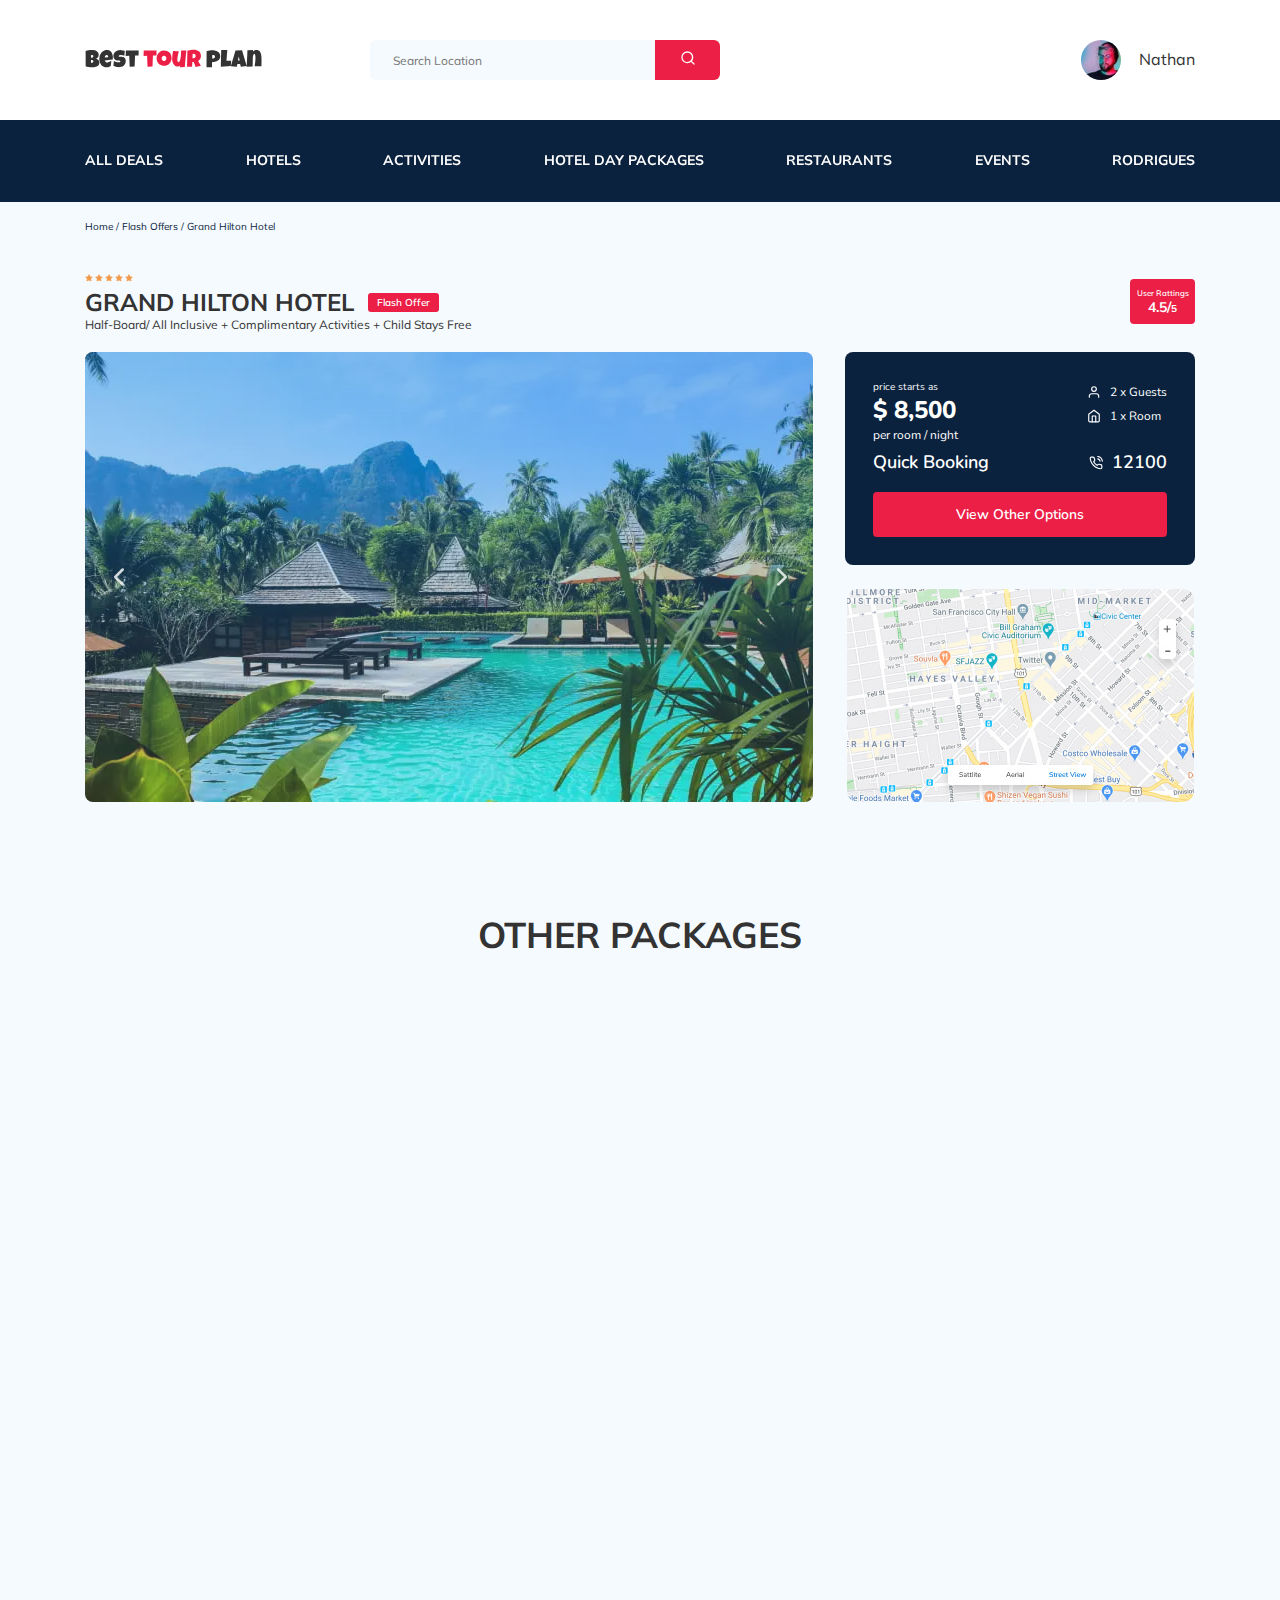
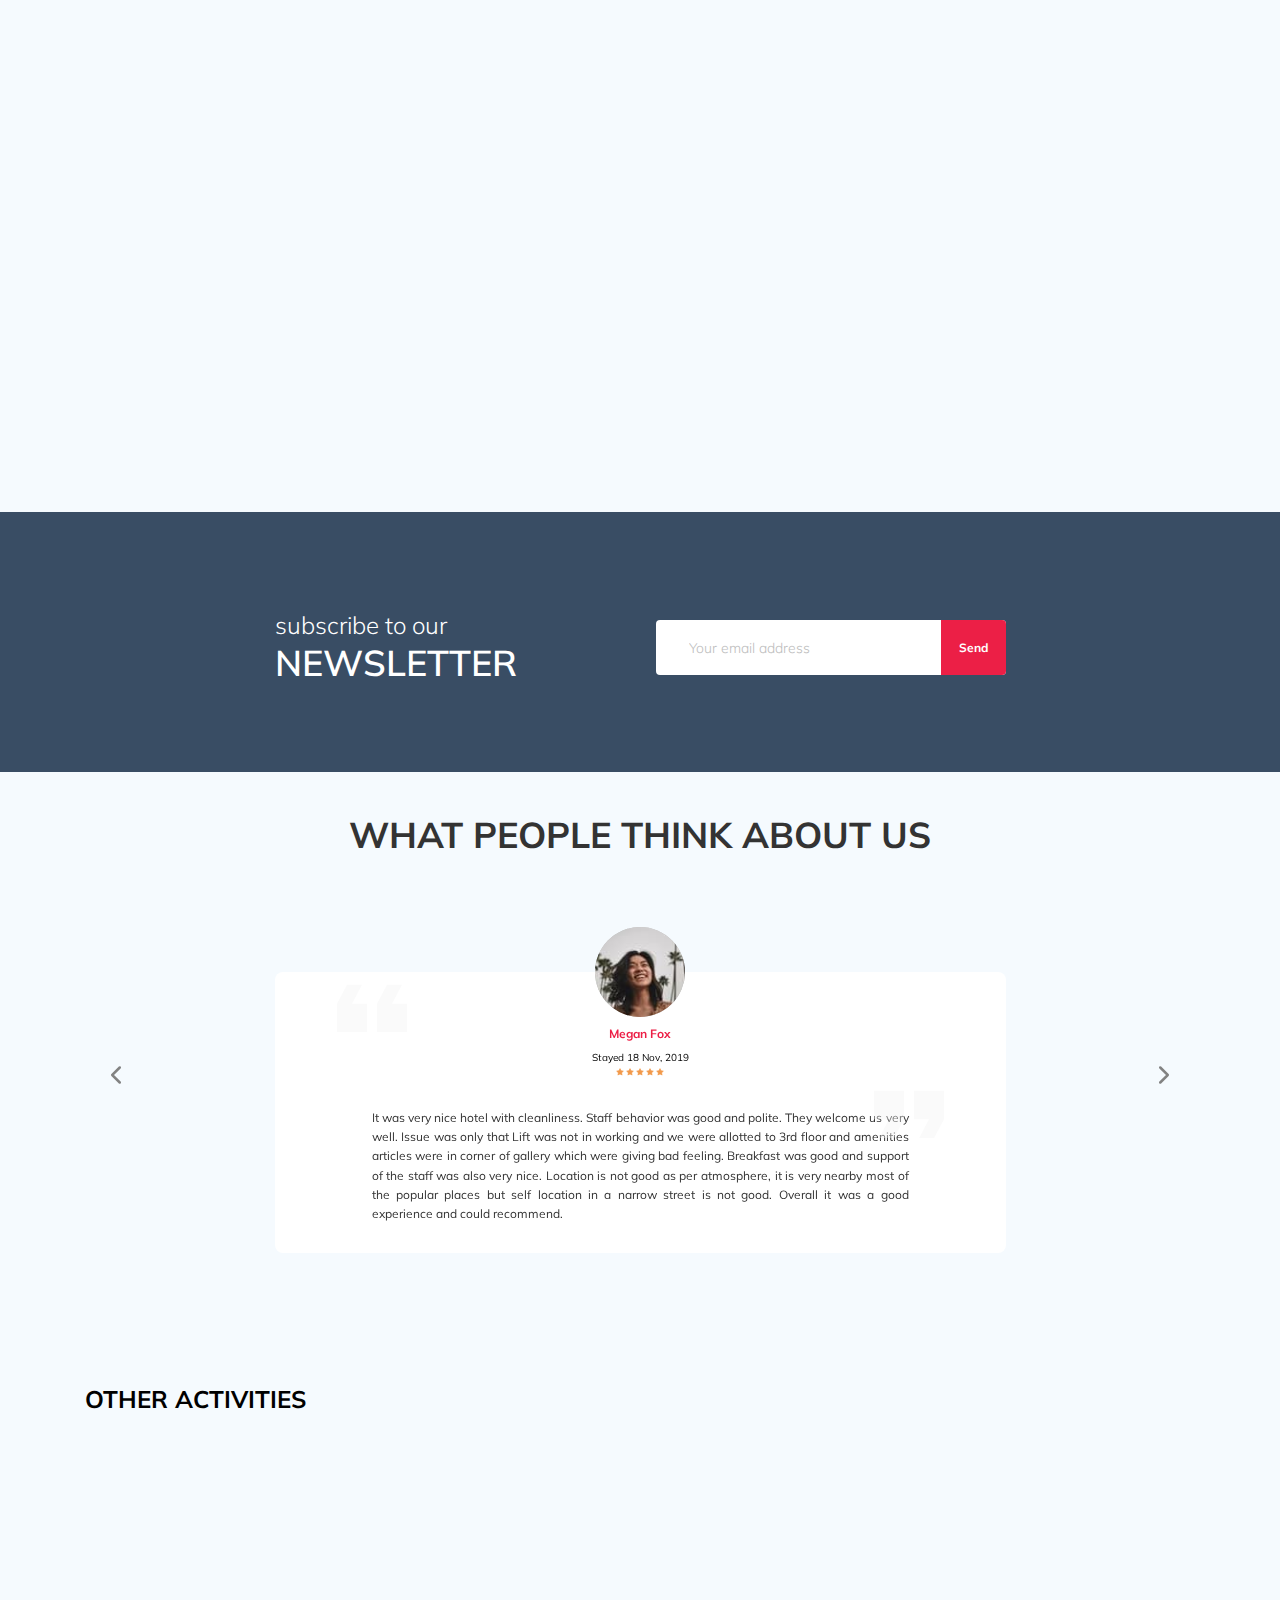
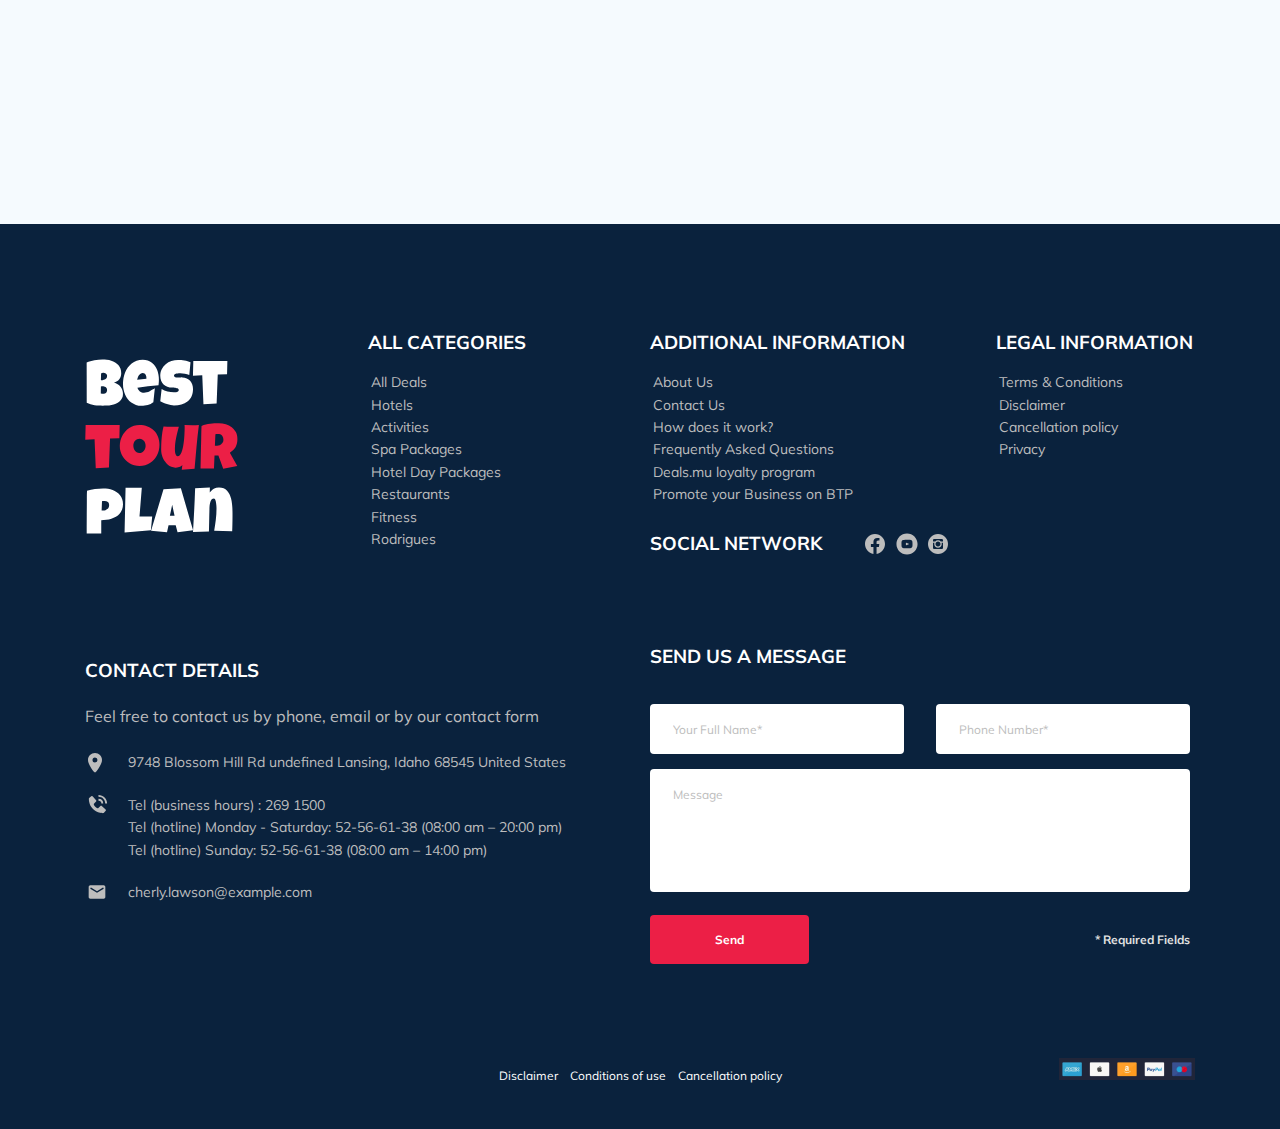
==== commit 7c076334: "details" ====
--- a/index.html
+++ b/index.html
@@ -959,7 +959,7 @@
     <footer class="footer">
       <div class="container">
         <div class="footer-wrapper">
-          <a href="#" class="logo footer__logo">
+          <a href="#" class="footer__logo">
             <img src="img/vertical-logo.svg" alt="Logo: Best Tour Plan" />
           </a>
           <div class="footer-list footer__categories">
@@ -1109,7 +1109,7 @@
           </div>
           <!-- /.footer__contact-details -->
           <div class="footer__contact-us">
-            <h3 class="footer__title">Send us a message</h3>
+            <h3 class="footer__title footer__title_mb-0">Send us a message</h3>
             <form action="send.php" method="POST" class="footer__form form">
               <div class="footer__inputs">
                 <div class="footer__input-wrap">
@@ -1217,8 +1217,6 @@
       <!-- /.model__dialog -->
     </div>
     <!-- /.modal -->
-    <!-- карта -->
-
     <script src="js/jquery-3.6.0.min.js" defer></script>
     <script src="js/parallax.min.js" defer></script>
     <script src="js/swiper-bundle.min.js" defer></script>
--- a/css/style.css
+++ b/css/style.css
@@ -1 +1 @@
-*{box-sizing:border-box}body{font-family:"Mulish",sans-serif;background-color:#F5FAFE;color:#333}.container{max-width:1110px;margin:0 auto}img{max-width:100%}.error{color:red}/*! normalize.css v8.0.1 | MIT License | github.com/necolas/normalize.css */html{line-height:1.15;-webkit-text-size-adjust:100%}body{margin:0}main{display:block}h1{font-size:2em;margin:0.67em 0}hr{box-sizing:content-box;height:0;overflow:visible}pre{font-family:monospace, monospace;font-size:1em}a{background-color:transparent}abbr[title]{border-bottom:none;text-decoration:underline;text-decoration:underline dotted}b,strong{font-weight:bolder}code,kbd,samp{font-family:monospace, monospace;font-size:1em}small{font-size:80%}sub,sup{font-size:75%;line-height:0;position:relative;vertical-align:baseline}sub{bottom:-0.25em}sup{top:-0.5em}img{border-style:none}button,input,optgroup,select,textarea{font-family:inherit;font-size:100%;line-height:1.15;margin:0}button,input{overflow:visible}button,select{text-transform:none}button,[type="button"],[type="reset"],[type="submit"]{-webkit-appearance:button}button::-moz-focus-inner,[type="button"]::-moz-focus-inner,[type="reset"]::-moz-focus-inner,[type="submit"]::-moz-focus-inner{border-style:none;padding:0}button:-moz-focusring,[type="button"]:-moz-focusring,[type="reset"]:-moz-focusring,[type="submit"]:-moz-focusring{outline:1px dotted ButtonText}fieldset{padding:0.35em 0.75em 0.625em}legend{box-sizing:border-box;color:inherit;display:table;max-width:100%;padding:0;white-space:normal}progress{vertical-align:baseline}textarea{overflow:auto}[type="checkbox"],[type="radio"]{box-sizing:border-box;padding:0}[type="number"]::-webkit-inner-spin-button,[type="number"]::-webkit-outer-spin-button{height:auto}[type="search"]{-webkit-appearance:textfield;outline-offset:-2px}[type="search"]::-webkit-search-decoration{-webkit-appearance:none}::-webkit-file-upload-button{-webkit-appearance:button;font:inherit}details{display:block}summary{display:list-item}template{display:none}[hidden]{display:none}.header{background-color:#fff}.header-top{display:flex;padding:40px 0;align-items:center;justify-content:space-between}.header-top__search{margin:0 auto 0 108px}.header-top__menu-btn{display:none}.menu_btn_close{display:none}.logo{width:177px}.logo__img{width:177px}.nav{background-color:#0A223D;padding:31px 0}.nav-list{display:flex;justify-content:space-between;align-items:center;list-style-type:none;padding:0;margin:0;font-weight:bold;font-size:14px;line-height:18px;text-transform:uppercase}.nav-list__link{color:#fff;text-decoration:none}.nav-list__item_mobile_visible{display:none}.nav-list__search{margin:0 auto 0 108px}.search{position:relative;display:flex;height:40px}.search__input{width:350px;background-color:#F5FAFE;font-size:12px;line-height:15px;color:#333;padding:0 75px 0 23px;border:none;outline:none;border-radius:6px}.search__button{background-color:#EC1F46;border:none;cursor:pointer;color:#fff;position:absolute;top:0;right:0;height:100%;width:65px;border-radius:0px 6px 6px 0px;outline:none}.user{display:flex;align-items:center;text-decoration:none}.user__avatar{width:40px;height:40px;border-radius:50%;object-fit:cover}.user__name{color:#333;margin-left:18px}.menu-opened{overflow:hidden}.modal-opened{overflow:hidden}.breadcrumbs{background-color:inherit;padding:18px 0}.breadcrumbs-list{display:flex;align-items:center;list-style:none;padding:0;margin:0}.breadcrumbs-list__item{font-size:10px;line-height:13px;color:#0A223D}.breadcrumbs-list__link{text-decoration:none;color:inherit}.breadcrumbs-list__link::after{content:'/';margin-left:3px;margin-right:3px}.hotel-wrapper{display:flex;justify-content:space-between;align-items:center}.hotel-info{display:flex;flex-wrap:wrap;align-items:center}.hotel-info__stars{margin-bottom:5px;flex-basis:100%}.hotel-info__name{font-weight:bold;font-size:24px;line-height:30px;margin:0 14px 0 0}.hotel-info__offer{font-weight:600;font-size:10px;line-height:13px;color:#fff;background-color:#EC1F46;padding:3px 9px;border-radius:3px}.hotel-stars{display:flex;line-height:8px}.hotel-stars__img:not(:last-child){margin-right:2px}.hotel-text{padding:23px 0 20px 0}.hotel-text__description{font-size:12px;line-height:15px;margin:0}.hotel-rating{display:flex;align-items:center;justify-content:center;flex-direction:column;background-color:#EC1F46;border-radius:4px;width:65px;height:45px;color:#fff}.hotel-rating__text{font-weight:600;font-size:8px;line-height:10px}.hotel-rating__rate{font-weight:bold;font-size:14px;line-height:18px}.hotel-rating__rate_little{font-size:10px;line-height:13px}.hotel-slider{width:728px;height:450px}.hotel-slider__container{position:relative;height:100%}.hotel-slider__img{width:100%;height:100%;border-radius:8px}.hotel-slider__slide:after{content:'';position:absolute;width:100%;height:100%;top:0;right:0;left:0;bottom:0;border-radius:8px;background:linear-gradient(180deg, rgba(0,122,223,0.48) 0%, rgba(255,255,255,0.128) 100%);z-index:10}.hotel-slider__button{position:absolute;border:none;background-color:transparent;background-repeat:no-repeat;background-position:center center;cursor:pointer;top:50%;transform:translateY(-50%);height:30px;width:30px;z-index:20;padding:0}.hotel-slider__button_next{right:16px;background-image:url(../img/arrow-next.svg)}.hotel-slider__button_prev{left:19px;background-image:url(../img/arrow-prev.svg)}.hotel-grid{display:flex;justify-content:space-between;margin-bottom:70px}.hotel-grid__wrapper{display:flex;flex-direction:column;justify-content:space-between;align-items:center}.hotel-grid__map{width:347px;height:213px;border-radius:10px;overflow:hidden;background-image:url(../img/map.jpg);background-repeat:no-repeat;background-size:cover}.hotel-grid__map-iframe{width:100%;height:100%}.booking{background-color:#0A223D;border-radius:8px;padding:28px;min-width:350px;font-family:"Nunito",sans-serif;color:#fff}.booking-wrapper{display:flex;justify-content:space-between}.booking__price{display:flex;flex-direction:column}.booking__price-text{font-size:10px;line-height:14px}.booking__pricetag{font-weight:800;font-size:24px;line-height:33px}.booking__per-room{font-size:12px;line-height:16px}.booking__person-room{font-size:12px;line-height:16px;margin-top:4px}.booking__guest{margin-bottom:8px;align-items:center;display:flex}.booking__room{align-items:center;display:flex}.booking__icon{margin-right:9px;height:14px;width:14px}.booking__call-center{display:flex;justify-content:space-between;margin-top:7px}.booking__text{font-weight:600;font-size:18px;line-height:25px}.booking__call{text-decoration:none;color:inherit;display:flex;align-items:center}.booking__number{font-weight:600;font-size:18px;line-height:25px}.booking__button{background-color:#EC1F46;border:none;cursor:pointer;color:#fff;margin-top:17px;border-radius:4px;width:100%;font-weight:600;font-size:14px;line-height:19px;min-height:45px}.packages{padding:40px 0 70px}.packages__title{margin-top:0;margin-bottom:65px;font-weight:bold;font-size:36px;line-height:45px;text-align:center;text-transform:uppercase}.packages-wrapper{display:grid;grid-template-columns:repeat 3,minmax(min-content, 350px);grid-template-rows:repeat 2,minmax(500px, min-content);grid-auto-columns:minmax(min-content, 350px);grid-auto-rows:minmax(500px, min-content);grid-gap:20px}.packages-card{position:relative;display:flex;flex-direction:column;justify-content:flex-start;height:500px;width:100%;color:#fff;overflow:hidden}.packages-card_big{width:730px;display:flex;flex-direction:row}.packages-card_1{grid-area:1/1/2/3}.packages-card_2{grid-area:1/3/2/4}.packages-card_3{grid-area:2/1/3/2}.packages-card_4{grid-area:2/2/3/3}.packages-card_5{grid-area:2/3/3/4}.packages-card__img{width:100%;height:250px;object-fit:cover;border-radius:8px 8px 0px 0px;overflow:hidden}.packages-card__img_big{width:50%;height:100%;border-radius:8px 0px 0px 8px;overflow:hidden}.packages-card__offer{position:absolute;top:26px;left:0;background-color:#EC1F46;color:#fff;font-weight:600;border-radius:0px 4px 4px 0px;padding:4px 9px;font-size:8px;line-height:10px}.packages-card__offer_big{padding:8px 12px;font-size:12px;line-height:15px}.packages-card__content{display:flex;flex-direction:column;justify-content:space-between;min-height:250px;background:#0A223D;padding:30px 21px 25px 32px;border-radius:0px 0px 8px 8px;overflow:hidden}.packages-card__content_big{width:50%;padding:46px 21px 30px 43px;border-radius:0px 8px 8px 0px;overflow:hidden}.packages-card__title{margin:0;font-weight:bold;font-size:18px;line-height:23px}.packages-card__description{margin:0;font-size:14px;line-height:160.6%}.packages-card__info{display:flex;flex-direction:column;justify-content:space-between;min-height:67px;font-size:12px;line-height:15px}.packages-card__location,.packages-card__rooms,.packages-card__persons{display:flex;align-items:center}.packages-card__icon{margin-right:14px;height:14px;width:14px}.packages-card__old-price{font-size:14px;line-height:18px;text-decoration-line:line-through;margin-bottom:5px}.packages-card__old-price_big{margin-bottom:26px}.packages-card__price{font-weight:bold;font-size:24px;line-height:30px}.packages-card__price-wrap{display:flex;flex-direction:column}.packages-card__button{background-color:#EC1F46;border:none;cursor:pointer;color:#fff;padding:10px 26px;border-radius:4px;font-family:"Nunito",sans-serif;font-weight:600;font-size:14px;line-height:19px}.packages-card__wrapper{display:flex;justify-content:space-between;align-items:flex-end}.newsletter{display:flex;align-items:center;background-position:center;background-repeat:no-repeat;background-size:cover;position:relative;padding:98px 0 87px 0}.newsletter::before{content:'';position:absolute;background-color:rgba(10,34,61,0.8);width:100%;height:100%;top:0;left:0;right:0;bottom:0}.newsletter-wrapper{display:flex;justify-content:space-between;align-items:center;position:relative;width:731px}.newsletter-title{margin:0;font-weight:300;font-size:24px;line-height:30px;color:#fff}.newsletter-title__strong{display:block;font-weight:600;font-size:36px;line-height:45px;text-transform:uppercase}.subscribe{position:relative;width:350px;height:55px}.subscribe__input{height:100%;width:100%;overflow:hidden;padding-left:33px;padding-right:75px;font-weight:300;font-size:14px;line-height:18px;background-color:#fff;border-radius:4px;border:none;outline:none}.subscribe__input::-webkit-input-placeholder{color:#BDBDBD}.subscribe__input::-moz-placeholder{color:#BDBDBD}.subscribe__input:-moz-placeholder{color:#BDBDBD}.subscribe__input:-ms-input-placeholder{color:#BDBDBD}.subscribe__button{background-color:#EC1F46;border:none;cursor:pointer;color:#fff;position:absolute;top:0;right:0;border-radius:0 4px 4px 0;height:100%;padding:20px 18px;font-weight:bold;font-size:12px;line-height:15px}.reviews{padding:40px 0 70px}.reviews__title{font-weight:bold;font-size:36px;line-height:45px;text-align:center;text-transform:uppercase;margin:0 auto 70px}.reviews-slider{position:relative}.reviews-slider__item{position:relative;display:flex;flex-direction:column;align-items:center;max-width:731px;min-height:280px;background:#FFFFFF;border-radius:8px;padding:0 97px 30px;margin:45px auto 0}.reviews-slider__item::before{content:'';position:absolute;background-image:url(../img/quote-left.svg);background-repeat:no-repeat;width:70px;height:48px;left:62px;top:12px}.reviews-slider__item::after{content:'';position:absolute;background-image:url(../img/quote-right.svg);background-repeat:no-repeat;width:70px;height:48px;right:62px;top:118px}.reviews-slider__button{position:absolute;border:none;background-color:transparent;background-repeat:no-repeat;background-position:center center;cursor:pointer;height:30px;width:30px;top:45%;transform:translateY(-50%);padding:0;z-index:10}.reviews-slider__button--next{right:16px;background-image:url(../img/arrow-right-secondary.svg)}.reviews-slider__button--prev{left:16px;background-image:url(../img/arrow-left-secondary.svg)}.reviews-profile{display:flex;flex-direction:column;align-items:center}.reviews-profile__img{margin-top:-45px;margin-bottom:9px;height:90px;width:90px;border-radius:50%;object-fit:cover;background-color:#BDBDBD}.reviews-profile__username{margin-top:0;margin-bottom:10px;font-weight:bold;font-size:12px;line-height:15px;color:#EC1F46}.reviews-profile__date{font-size:10px;line-height:13px;color:#000;margin-bottom:4px}.reviews-profile__rating{display:flex;margin-bottom:32px;line-height:8px}.reviews-profile__icon:not(:last-child){margin-right:2px}.reviews__text{margin:0;max-width:537px;font-size:12px;line-height:160%;text-align:justify}.activities{padding:57px 0 98px}.activities__title{font-weight:bold;font-size:24px;line-height:30px;text-transform:uppercase;color:#000000;margin-bottom:57px;margin-top:0}.activities-wrapper{display:flex;justify-content:space-between}.card{position:relative;display:flex;flex-direction:column;align-items:flex-start;width:255px;height:255px;border-radius:6px;overflow:hidden;padding:26px 24px}.card::before{content:'';position:absolute;background:linear-gradient(179.83deg, rgba(196,196,196,0) 35.34%, #0A223D 99.85%);top:0;right:0;left:0;bottom:0;z-index:-1}.card__img{position:absolute;object-fit:cover;width:100%;height:100%;top:0;right:0;left:0;bottom:0;z-index:-5}.card__name{margin-top:auto;font-weight:bold;font-size:16px;line-height:20px;color:#fff;margin-bottom:18px}.card__button{background-color:#EC1F46;border:none;cursor:pointer;color:#fff;padding:7px 22px;border-radius:4px;font-family:"Nunito",sans-serif;font-weight:600;font-size:12px;line-height:16px}.footer{background-color:#0A223D;color:#fff;padding:108px 0 46px}.footer-wrapper{display:grid;grid-template-columns:repeat(4, minmax(min-content, 1fr));grid-auto-rows:minmax(40px, min-content);grid-gap:20px}.footer__logo{grid-row:1/3;width:166px;align-self:center}.footer__categories{grid-row:1/4}.footer__social-links{display:flex;align-items:center;justify-content:space-between;min-width:83px}.footer__social-networks{display:flex;align-items:flex-start;flex-wrap:wrap;grid-row:2/4;grid-column:span 2;padding-top:7px}.footer__legal{padding-left:24%}.footer__contact-details{grid-column:span 2;padding-top:14px}.footer__contact-item{display:flex;align-items:center;margin-bottom:20px}.footer__contact-item_call{align-items:start}.footer__contact-link{text-decoration:none;color:inherit}.footer__title{margin-top:0;margin-bottom:18px;text-transform:uppercase}.footer__title_mb-3{margin-bottom:26px}.footer__title_inline{margin:0 43px 0 0}.footer__ul{padding:0;margin:0;list-style:none}.footer__item{font-size:14px;line-height:160%;color:#BDBDBD;padding-left:3px}.footer__link{text-decoration:none;color:inherit}.footer__text{color:#BDBDBD;margin-bottom:26px;margin-top:0}.footer__img{min-width:40px;max-height:20px;object-fit:none;object-position:left}.footer__icon{width:20px;height:20px}.footer__icon_youtube{width:22px;height:22px}.footer__contact-us{grid-column:span 2;margin-bottom:94px}.footer__form{display:flex;flex-wrap:wrap;justify-content:space-between;align-items:center;max-width:540px;margin-top:37px}.footer__inputs{display:flex;width:100%;justify-content:space-between}.footer__input{background-color:#fff;border-radius:4px;border:none;outline:none;width:100%;height:50px;font-size:12px;line-height:15px;padding:0 23px}.footer__input::-webkit-input-placeholder{color:#BDBDBD}.footer__input::-moz-placeholder{color:#BDBDBD}.footer__input:-moz-placeholder{color:#BDBDBD}.footer__input:-ms-input-placeholder{color:#BDBDBD}.footer__input-wrap{width:47%}.footer__message{font-size:12px;line-height:15px;background-color:#fff;border-radius:4px;border:none;outline:none;padding:18px 23px;width:100%;min-height:123px;resize:none;margin-top:15px}.footer__message::-webkit-input-placeholder{color:#BDBDBD}.footer__message::-moz-placeholder{color:#BDBDBD}.footer__message:-moz-placeholder{color:#BDBDBD}.footer__message:-ms-input-placeholder{color:#BDBDBD}.footer__button{background-color:#EC1F46;border:none;cursor:pointer;color:#fff;padding:17px 65px;font-weight:bold;font-size:12px;line-height:15px;border-radius:4px}.footer__button-wrap{display:flex;justify-content:space-between;align-items:center;margin-top:23px;width:100%}.footer__info{font-weight:bold;font-size:12px;line-height:15px;color:#E0E0E0}.footer-bottom{display:flex;justify-content:space-between;align-items:baseline}.footer-bottom__text{list-style:none;display:flex;margin-left:auto;margin-right:265px;padding:0;margin-top:0;margin-bottom:0}.footer-bottom__item{margin-right:12px;font-size:12px;line-height:15px;color:#fff}.footer-bottom__link{text-decoration:none;color:inherit}.footer-bottom__img{width:136px;height:22px}.modal__overlay{position:fixed;top:0;right:0;bottom:0;left:0;background-color:rgba(0,143,223,0.39);z-index:99;visibility:hidden;opacity:0}.modal__overlay_visible{visibility:visible;opacity:1}.modal__dialog{position:fixed;top:50%;left:50%;transform:translate(-50%, -50%);width:478px;padding:33px 87px;background-color:#0A223D;color:#fff;border-radius:8px;z-index:100;visibility:hidden;opacity:0}.modal__dialog_visible{visibility:visible;opacity:1}.modal__title{font-weight:bold;font-size:18px;line-height:23px;text-transform:uppercase;text-align:center}.modal__form{display:flex;flex-wrap:wrap;justify-content:space-between;align-items:center}.modal__close{position:absolute;top:17px;right:18px;cursor:pointer;border:none;background-color:transparent}.modal__input{background-color:#fff;border-radius:4px;border:none;outline:none;width:100%;height:50px;padding:0 23px;margin-top:15px;font-size:12px;line-height:15px}.modal__input::-webkit-input-placeholder{color:#BDBDBD}.modal__input::-moz-placeholder{color:#BDBDBD}.modal__input:-moz-placeholder{color:#BDBDBD}.modal__input:-ms-input-placeholder{color:#BDBDBD}.modal__message{font-size:12px;line-height:15px;background-color:#fff;border-radius:4px;border:none;outline:none;padding:18px 23px;width:100%;min-height:123px;resize:none;margin-top:15px}.modal__message::-webkit-input-placeholder{color:#BDBDBD}.modal__message::-moz-placeholder{color:#BDBDBD}.modal__message:-moz-placeholder{color:#BDBDBD}.modal__message:-ms-input-placeholder{color:#BDBDBD}.modal__button{background-color:#EC1F46;border:none;cursor:pointer;color:#fff;padding:18px 65px;font-weight:bold;font-size:12px;line-height:15px;border-radius:4px;margin-top:15px}.modal__info{font-weight:bold;font-size:12px;line-height:15px;color:#E0E0E0;margin-top:15px}@media (max-width: 1200px){.container{max-width:960px}.hotel-slider{width:590px}.packages-wrapper{grid-gap:10px;grid-template-rows:minmax(460px, min-content) minmax(460px, min-content)}.packages-card{height:460px;width:310px}.packages-card_big{width:630px}.activities{padding-bottom:70px}.activities-wrapper{flex-wrap:wrap}.card{width:45%;margin-bottom:20px}}@media (max-width: 992px){.container{max-width:760px}.header-top{padding:30px 0}.header-top__search{margin:0 auto}.logo{width:132px}.logo__img{width:132px}.search__input{width:340px}.nav{padding:23px 0}.nav-list{font-size:12px;line-height:15px}.nav-list__search{margin:0 auto}.hotel-grid{flex-direction:column;margin-bottom:60px}.hotel-grid__wrapper{flex-direction:row;justify-content:space-between;margin-top:30px}.hotel-slider{width:100%}.packages-wrapper{grid-template-columns:1fr 1fr;grid-template-rows:minmax(460px, min-content) minmax(460px, min-content) minmax(460px, min-content);grid-auto-rows:minmax(460px, min-content);grid-gap:30px}.packages-card{width:100%}.packages-card_1{grid-area:1/1/2/3}.packages-card_2{grid-area:2/1/3/2}.packages-card_3{grid-area:2/2/3/3}.packages-card_4{grid-area:3/1/4/2}.packages-card_5{grid-area:3/2/4/3}.newsletter{padding:92px 0}.reviews{padding-bottom:60px}.reviews__title{font-size:30px;line-height:38px;margin-bottom:50px}.reviews-slider__item{max-width:579px}.reviews__text{max-width:455px}.footer-wrapper{grid-template-columns:repeat(6, minmax(min-content, 1fr));grid-gap:60px 40px}.footer__logo{grid-row:1/2}.footer__social-networks{grid-area:1/3/2/span 4;align-self:center}.footer__categories,.footer__additional,.footer__legal{grid-row:2/3;grid-column:span 2}.footer__contact-details{grid-row:3/4;grid-column:span 5}.footer__contact-us{grid-row:4/5;grid-column:span 5}.footer-bottom{width:100%}.footer-bottom__text{margin-left:0;margin-right:0}.modal__form{flex-direction:column;align-items:flex-start}.modal__button{order:1}}@media (max-width: 768px){.container{max-width:700px}.user__name{margin-left:13px}.header-top__search{margin:0 3% 0 0}.nav{padding:23px 47px}.booking{padding:28px 21px;min-width:340px}.hotel-grid__map{max-width:340px}.newsletter-info{max-width:100%}.newsletter-wrapper{max-width:100%}.reviews{padding-bottom:50px}.reviews-slider__item{padding:0 59px 30px}.reviews-slider__button--next{right:0}.reviews-slider__button--prev{left:0}.activities{padding-top:50px;padding-bottom:50px}.card{width:48%}.footer{padding:72px 0 46px}.footer-wrapper{grid-template-columns:repeat(9, minmax(min-content, 1fr));grid-gap:46px 15px}.footer__logo{width:95px;grid-row:1}.footer__social-networks{grid-area:1/3/2/8}.footer__categories{grid-area:2/1/3/4}.footer__additional{grid-area:2/3/3/7;padding-left:10px}.footer__legal{grid-area:2/7/3/10;padding-left:10px}.footer__contact-details{grid-area:3/1/4/10}.footer__contact-us{grid-area:4/1/5/10;margin-bottom:55px}.footer__form{margin-top:30px}}@media (max-width: 576px){@keyframes menu{0%{display:none;height:0}100%{display:block;height:100%}}@keyframes nav-list{0%{display:block;opacity:0}100%{display:block;opacity:1}}body{padding-top:74px}.container{max-width:90%}.header_mobile_fixed{position:fixed;left:0;right:0;top:0;z-index:99}.header-top{padding:28px 0}.header-top__search_mobile_hidden,.header-top__user_mobile_hidden{display:none}.header-top__search_mobile_visible,.header-top__user_mobile_visible{display:flex}.header__nav{display:none;position:fixed;left:0;bottom:0;right:0;top:74px}.header__nav_mobile_visible{animation:nav-list 500ms linear 0s 1 normal forwards;display:block}.nav-list{padding-top:31px;flex-direction:column}.nav-list__item:not(:last-child){margin-bottom:20px}.nav-list__item_mobile_visible{display:flex}.nav-list__search_mobile_hidden,.nav-list__user_mobile_hidden{display:none}.nav-list__search_mobile_visible,.nav-list__user_mobile_visible{display:flex}.menu-btn{position:relative;display:flex;flex-direction:column;justify-content:space-between;height:12px;border:none;background-color:#fff;padding:0;cursor:pointer}.menu-btn__line{height:2px;width:16px;background-color:#333;transform:rotate(0%);transition:transform 500ms 0s linear}.menu-btn__line_top_rotate{position:absolute;transform:rotate(45deg);top:6px;right:0}.menu-btn__line_middle_hidden{display:none}.menu-btn__line_bottom_rotate{position:absolute;transform:rotate(-45deg);top:6px;right:0}.search{margin-top:7px;margin-bottom:20px}.search__input{max-width:250px}.user{flex-direction:column}.user__name{text-transform:capitalize;color:#fff;margin-left:0;margin-top:10px;font-size:14px}.logo{width:100px}.logo__img{width:100px}.booking{min-width:100%;margin-bottom:20px}.hotel-text{width:100%}.hotel-info{justify-content:space-between;align-items:baseline}.hotel-info__stars{flex-basis:auto;margin-bottom:10px}.hotel-info__offer{order:-1;margin-bottom:10px}.hotel-info__name{margin-right:0;flex-basis:100%}.hotel-rating{display:none;background-color:#333}.hotel-slider{height:300px}.hotel-grid{margin-bottom:30px}.hotel-grid__wrapper{flex-direction:column;margin-top:20px}.hotel-grid__map{width:100%}.packages{padding:20px 0 35px}.packages__title{margin-bottom:40px;font-size:24px;line-height:30px}.packages-wrapper{grid-template-columns:1fr;grid-template-rows:625px 410px 410px 410px 410px;grid-gap:20px}.packages-card{max-width:90%;min-height:500px;justify-content:flex-start;justify-self:center}.packages-card_big{min-height:625px;flex-direction:column;width:90%}.packages-card__img{max-height:155px}.packages-card__img_big{width:100%;border-radius:8px 8px 0px 0px}.packages-card_1{grid-area:1/1/2/1}.packages-card_2{grid-area:2/1/3/1}.packages-card_3{grid-area:3/1/4/1}.packages-card_4{grid-area:4/1/5/1}.packages-card_5{grid-area:5/1/6/1}.packages-card__content_big{padding:26px 21px;width:100%;height:460px;border-radius:0px 0px 8px 8px}.packages-card__old-price_big{margin-bottom:10px}.newsletter-wrapper{max-width:100%;flex-direction:column;align-items:flex-start}.newsletter-title__strong{margin-bottom:37px}.subscribe{height:50px}.subscribe__button{padding:18px 18px}.subscribe__input{padding-left:20px}.reviews__title{max-width:245px}.reviews-slider__button{top:30px}.reviews-slider__button--next{right:45%;transform:translateX(-50%);margin-right:-100px}.reviews-slider__button--prev{left:50%;transform:translateX(-50%);margin-left:-100px}.reviews-slider__item::after{display:none}.reviews-slider__item::before{display:none}.activities{padding:40px 0 60px}.activities__title{font-size:18px;line-height:23px;margin-bottom:36px}.card{width:100%}.footer-wrapper{grid-template-columns:1fr;grid-gap:30px 0}.footer__logo{grid-row:1}.footer__social-networks{grid-area:2/1/3/1}.footer__categories,.footer__additional,.footer__legal{grid-column:1}.footer__categories{grid-row:3}.footer__additional{grid-row:4}.footer__legal{grid-row:5}.footer__contact-details{grid-row:6;grid-column:1}.footer__contact-us{grid-row:7;grid-column:1;margin-bottom:56px}.footer-bottom__item{margin-right:5px}.footer__inputs{flex-direction:column;justify-content:start}.footer__input-wrap{width:100%;margin-top:15px}.modal__dialog{width:300px;padding:30px 40px}.modal__input,.modal__message,.modal__info{margin-top:10px}}@media (max-width: 480px){.hotel-slider{height:260px}.packages-card{width:100%}.subscribe{width:100%}.footer{padding:70px 0 21px}.footer__form{flex-direction:column;align-items:flex-start;justify-content:start}.footer__input{width:100%;padding:18px 23px}.footer__input-wrap{width:100%}.footer__button{order:1}.footer__info{margin-top:15px}.footer__contact-us{margin-bottom:30px}.footer-bottom{flex-direction:column}.footer-bottom__text{margin-bottom:10px}}@media (max-width: 400px){.hotel-slider{height:240px}.packages-card{max-width:100%}.packages-card_big{width:100%}.packages-card__button{padding:8px 12px}.footer__social-networks{display:flex;flex-direction:column;align-items:flex-start}.footer__social-links{margin-top:10px}.modal__dialog{width:260px;padding:20px 30px}}
+*{box-sizing:border-box}body{font-family:"Mulish",sans-serif;background-color:#F5FAFE;color:#333}.container{max-width:1110px;margin:0 auto}img{max-width:100%}.error{color:red}/*! normalize.css v8.0.1 | MIT License | github.com/necolas/normalize.css */html{line-height:1.15;-webkit-text-size-adjust:100%}body{margin:0}main{display:block}h1{font-size:2em;margin:0.67em 0}hr{box-sizing:content-box;height:0;overflow:visible}pre{font-family:monospace, monospace;font-size:1em}a{background-color:transparent}abbr[title]{border-bottom:none;text-decoration:underline;text-decoration:underline dotted}b,strong{font-weight:bolder}code,kbd,samp{font-family:monospace, monospace;font-size:1em}small{font-size:80%}sub,sup{font-size:75%;line-height:0;position:relative;vertical-align:baseline}sub{bottom:-0.25em}sup{top:-0.5em}img{border-style:none}button,input,optgroup,select,textarea{font-family:inherit;font-size:100%;line-height:1.15;margin:0}button,input{overflow:visible}button,select{text-transform:none}button,[type="button"],[type="reset"],[type="submit"]{-webkit-appearance:button}button::-moz-focus-inner,[type="button"]::-moz-focus-inner,[type="reset"]::-moz-focus-inner,[type="submit"]::-moz-focus-inner{border-style:none;padding:0}button:-moz-focusring,[type="button"]:-moz-focusring,[type="reset"]:-moz-focusring,[type="submit"]:-moz-focusring{outline:1px dotted ButtonText}fieldset{padding:0.35em 0.75em 0.625em}legend{box-sizing:border-box;color:inherit;display:table;max-width:100%;padding:0;white-space:normal}progress{vertical-align:baseline}textarea{overflow:auto}[type="checkbox"],[type="radio"]{box-sizing:border-box;padding:0}[type="number"]::-webkit-inner-spin-button,[type="number"]::-webkit-outer-spin-button{height:auto}[type="search"]{-webkit-appearance:textfield;outline-offset:-2px}[type="search"]::-webkit-search-decoration{-webkit-appearance:none}::-webkit-file-upload-button{-webkit-appearance:button;font:inherit}details{display:block}summary{display:list-item}template{display:none}[hidden]{display:none}.header{background-color:#fff}.header-top{display:flex;padding:40px 0;align-items:center;justify-content:space-between}.header-top__search{margin:0 auto 0 108px}.header-top__menu-btn{display:none}.menu_btn_close{display:none}.logo{width:177px}.logo__img{width:177px}.nav{background-color:#0A223D;padding:31px 0}.nav-list{display:flex;justify-content:space-between;align-items:center;list-style-type:none;padding:0;margin:0;font-weight:bold;font-size:14px;line-height:18px;text-transform:uppercase}.nav-list__link{color:#fff;text-decoration:none}.nav-list__item_mobile_visible{display:none}.nav-list__search{margin:0 auto 0 108px}.search{position:relative;display:flex;height:40px}.search__input{width:350px;background-color:#F5FAFE;font-size:12px;line-height:15px;color:#333;padding:0 75px 0 23px;border:none;outline:none;border-radius:6px}.search__button{background-color:#EC1F46;border:none;cursor:pointer;color:#fff;position:absolute;top:0;right:0;height:100%;width:65px;border-radius:0px 6px 6px 0px;outline:none}.user{display:flex;align-items:center;text-decoration:none}.user__avatar{width:40px;height:40px;border-radius:50%;object-fit:cover}.user__name{color:#333;margin-left:18px}.menu-opened{overflow:hidden}.modal-opened{overflow:hidden}.breadcrumbs{background-color:inherit;padding:18px 0}.breadcrumbs-list{display:flex;align-items:center;list-style:none;padding:0;margin:0}.breadcrumbs-list__item{font-size:10px;line-height:13px;color:#0A223D}.breadcrumbs-list__link{text-decoration:none;color:inherit}.breadcrumbs-list__link::after{content:'/';margin-left:3px;margin-right:3px}.hotel-wrapper{display:flex;justify-content:space-between;align-items:center}.hotel-info{display:flex;flex-wrap:wrap;align-items:center}.hotel-info__stars{margin-bottom:5px;flex-basis:100%}.hotel-info__name{font-weight:bold;font-size:24px;line-height:30px;margin:0 14px 0 0}.hotel-info__offer{font-weight:600;font-size:10px;line-height:13px;color:#fff;background-color:#EC1F46;padding:3px 9px;border-radius:3px}.hotel-stars{display:flex;line-height:8px}.hotel-stars__img:not(:last-child){margin-right:2px}.hotel-text{padding:23px 0 20px 0}.hotel-text__description{font-size:12px;line-height:15px;margin:0}.hotel-rating{display:flex;align-items:center;justify-content:center;flex-direction:column;background-color:#EC1F46;border-radius:4px;width:65px;height:45px;color:#fff}.hotel-rating__text{font-weight:600;font-size:8px;line-height:10px}.hotel-rating__rate{font-weight:bold;font-size:14px;line-height:18px}.hotel-rating__rate_little{font-size:10px;line-height:13px}.hotel-slider{width:728px;height:450px}.hotel-slider__container{position:relative;height:100%}.hotel-slider__img{width:100%;height:100%;border-radius:8px}.hotel-slider__slide:after{content:'';position:absolute;width:100%;height:100%;top:0;right:0;left:0;bottom:0;border-radius:8px;background:linear-gradient(180deg, rgba(0,122,223,0.48) 0%, rgba(255,255,255,0.128) 100%);z-index:10}.hotel-slider__button{position:absolute;border:none;background-color:transparent;background-repeat:no-repeat;background-position:center center;cursor:pointer;top:50%;transform:translateY(-50%);height:30px;width:30px;z-index:20;padding:0}.hotel-slider__button_next{right:16px;background-image:url(../img/arrow-next.svg)}.hotel-slider__button_prev{left:19px;background-image:url(../img/arrow-prev.svg)}.hotel-grid{display:flex;justify-content:space-between;margin-bottom:70px}.hotel-grid__wrapper{display:flex;flex-direction:column;justify-content:space-between;align-items:center}.hotel-grid__map{width:347px;height:213px;border-radius:10px;overflow:hidden;background-image:url(../img/map.jpg);background-repeat:no-repeat;background-size:cover}.hotel-grid__map-iframe{width:100%;height:100%}.booking{background-color:#0A223D;border-radius:8px;padding:28px;min-width:350px;font-family:"Nunito",sans-serif;color:#fff}.booking-wrapper{display:flex;justify-content:space-between}.booking__price{display:flex;flex-direction:column}.booking__price-text{font-size:10px;line-height:14px}.booking__pricetag{font-weight:800;font-size:24px;line-height:33px}.booking__per-room{font-size:12px;line-height:16px}.booking__person-room{font-size:12px;line-height:16px;margin-top:4px}.booking__guest{margin-bottom:8px;align-items:center;display:flex}.booking__room{align-items:center;display:flex}.booking__icon{margin-right:9px;height:14px;width:14px}.booking__call-center{display:flex;justify-content:space-between;margin-top:7px}.booking__text{font-weight:600;font-size:18px;line-height:25px}.booking__call{text-decoration:none;color:inherit;display:flex;align-items:center}.booking__number{font-weight:600;font-size:18px;line-height:25px}.booking__button{background-color:#EC1F46;border:none;cursor:pointer;color:#fff;margin-top:17px;border-radius:4px;width:100%;font-weight:600;font-size:14px;line-height:19px;min-height:45px}.packages{padding:40px 0 70px}.packages__title{margin-top:0;margin-bottom:65px;font-weight:bold;font-size:36px;line-height:45px;text-align:center;text-transform:uppercase}.packages-wrapper{display:grid;grid-template-columns:repeat 3,minmax(min-content, 350px);grid-template-rows:repeat 2,minmax(500px, min-content);grid-auto-columns:minmax(min-content, 350px);grid-auto-rows:minmax(500px, min-content);grid-gap:20px}.packages-card{position:relative;display:flex;flex-direction:column;justify-content:flex-start;height:500px;width:100%;color:#fff;overflow:hidden}.packages-card_big{width:730px;display:flex;flex-direction:row}.packages-card_1{grid-area:1/1/2/3}.packages-card_2{grid-area:1/3/2/4}.packages-card_3{grid-area:2/1/3/2}.packages-card_4{grid-area:2/2/3/3}.packages-card_5{grid-area:2/3/3/4}.packages-card__img{width:100%;height:250px;object-fit:cover;border-radius:8px 8px 0px 0px;overflow:hidden}.packages-card__img_big{width:50%;height:100%;border-radius:8px 0px 0px 8px;overflow:hidden}.packages-card__offer{position:absolute;top:26px;left:0;background-color:#EC1F46;color:#fff;font-weight:600;border-radius:0px 4px 4px 0px;padding:4px 9px;font-size:8px;line-height:10px}.packages-card__offer_big{padding:8px 12px;font-size:12px;line-height:15px}.packages-card__content{display:flex;flex-direction:column;justify-content:space-between;min-height:250px;background:#0A223D;padding:30px 21px 25px 32px;border-radius:0px 0px 8px 8px;overflow:hidden}.packages-card__content_big{width:50%;padding:46px 21px 30px 43px;border-radius:0px 8px 8px 0px;overflow:hidden}.packages-card__title{margin:0;font-weight:bold;font-size:18px;line-height:23px}.packages-card__description{margin:0;font-size:14px;line-height:160.6%}.packages-card__info{display:flex;flex-direction:column;justify-content:space-between;min-height:67px;font-size:12px;line-height:15px}.packages-card__location,.packages-card__rooms,.packages-card__persons{display:flex;align-items:center}.packages-card__icon{margin-right:14px;height:14px;width:14px}.packages-card__old-price{font-size:14px;line-height:18px;text-decoration-line:line-through;margin-bottom:5px}.packages-card__old-price_big{margin-bottom:26px}.packages-card__price{font-weight:bold;font-size:24px;line-height:30px}.packages-card__price-wrap{display:flex;flex-direction:column}.packages-card__button{background-color:#EC1F46;border:none;cursor:pointer;color:#fff;padding:10px 26px;border-radius:4px;font-family:"Nunito",sans-serif;font-weight:600;font-size:14px;line-height:19px}.packages-card__wrapper{display:flex;justify-content:space-between;align-items:flex-end}.newsletter{display:flex;align-items:center;background-position:center;background-repeat:no-repeat;background-size:cover;position:relative;padding:98px 0 87px 0}.newsletter::before{content:'';position:absolute;background-color:rgba(10,34,61,0.8);width:100%;height:100%;top:0;left:0;right:0;bottom:0}.newsletter-wrapper{display:flex;justify-content:space-between;align-items:center;position:relative;width:731px}.newsletter-title{margin:0;font-weight:300;font-size:24px;line-height:30px;color:#fff}.newsletter-title__strong{display:block;font-weight:600;font-size:36px;line-height:45px;text-transform:uppercase}.subscribe{position:relative;width:350px;height:55px}.subscribe__input{height:100%;width:100%;overflow:hidden;padding-left:33px;padding-right:75px;font-weight:300;font-size:14px;line-height:18px;background-color:#fff;border-radius:4px;border:none;outline:none}.subscribe__input::-webkit-input-placeholder{color:#BDBDBD}.subscribe__input::-moz-placeholder{color:#BDBDBD}.subscribe__input:-moz-placeholder{color:#BDBDBD}.subscribe__input:-ms-input-placeholder{color:#BDBDBD}.subscribe__button{background-color:#EC1F46;border:none;cursor:pointer;color:#fff;position:absolute;top:0;right:0;border-radius:0 4px 4px 0;height:100%;padding:20px 18px;font-weight:bold;font-size:12px;line-height:15px}.reviews{padding:40px 0 70px}.reviews__title{font-weight:bold;font-size:36px;line-height:45px;text-align:center;text-transform:uppercase;margin:0 auto 70px}.reviews-slider{position:relative}.reviews-slider__item{position:relative;display:flex;flex-direction:column;align-items:center;max-width:731px;min-height:280px;background:#FFFFFF;border-radius:8px;padding:0 97px 30px;margin:45px auto 0}.reviews-slider__item::before{content:'';position:absolute;background-image:url(../img/quote-left.svg);background-repeat:no-repeat;width:70px;height:48px;left:62px;top:12px}.reviews-slider__item::after{content:'';position:absolute;background-image:url(../img/quote-right.svg);background-repeat:no-repeat;width:70px;height:48px;right:62px;top:118px}.reviews-slider__button{position:absolute;border:none;background-color:transparent;background-repeat:no-repeat;background-position:center center;cursor:pointer;height:30px;width:30px;top:45%;transform:translateY(-50%);padding:0;z-index:10}.reviews-slider__button--next{right:16px;background-image:url(../img/arrow-right-secondary.svg)}.reviews-slider__button--prev{left:16px;background-image:url(../img/arrow-left-secondary.svg)}.reviews-profile{display:flex;flex-direction:column;align-items:center}.reviews-profile__img{margin-top:-45px;margin-bottom:9px;height:90px;width:90px;border-radius:50%;object-fit:cover;background-color:#BDBDBD}.reviews-profile__username{margin-top:0;margin-bottom:10px;font-weight:bold;font-size:12px;line-height:15px;color:#EC1F46}.reviews-profile__date{font-size:10px;line-height:13px;color:#000;margin-bottom:4px}.reviews-profile__rating{display:flex;margin-bottom:32px;line-height:8px}.reviews-profile__icon:not(:last-child){margin-right:2px}.reviews__text{margin:0;max-width:537px;font-size:12px;line-height:160%;text-align:justify}.activities{padding:57px 0 98px}.activities__title{font-weight:bold;font-size:24px;line-height:30px;text-transform:uppercase;color:#000000;margin-bottom:57px;margin-top:0}.activities-wrapper{display:flex;justify-content:space-between}.card{position:relative;display:flex;flex-direction:column;align-items:flex-start;width:255px;height:255px;border-radius:6px;overflow:hidden;padding:26px 24px}.card::before{content:'';position:absolute;background:linear-gradient(179.83deg, rgba(196,196,196,0) 35.34%, #0A223D 99.85%);top:0;right:0;left:0;bottom:0;z-index:-1}.card__img{position:absolute;object-fit:cover;width:100%;height:100%;top:0;right:0;left:0;bottom:0;z-index:-5}.card__name{margin-top:auto;font-weight:bold;font-size:16px;line-height:20px;color:#fff;margin-bottom:18px}.card__button{background-color:#EC1F46;border:none;cursor:pointer;color:#fff;padding:7px 22px;border-radius:4px;font-family:"Nunito",sans-serif;font-weight:600;font-size:12px;line-height:16px}.footer{background-color:#0A223D;color:#fff;padding:108px 0 46px}.footer-wrapper{display:grid;grid-template-columns:repeat(4, minmax(min-content, 1fr));grid-auto-rows:minmax(40px, min-content);grid-gap:20px}.footer__logo{grid-row:1/3;width:166px;align-self:center}.footer__categories{grid-row:1/4}.footer__social-links{display:flex;align-items:center;justify-content:space-between;min-width:83px}.footer__social-networks{display:flex;align-items:flex-start;flex-wrap:wrap;grid-row:2/4;grid-column:span 2;padding-top:7px}.footer__legal{padding-left:24%}.footer__contact-details{grid-column:span 2;padding-top:14px}.footer__contact-item{display:flex;align-items:center;margin-bottom:20px}.footer__contact-item_call{align-items:start}.footer__contact-link{text-decoration:none;color:inherit}.footer__title{margin-top:0;margin-bottom:18px;text-transform:uppercase}.footer__title_mb-3{margin-bottom:26px}.footer__title_inline{margin:0 43px 0 0}.footer__ul{padding:0;margin:0;list-style:none}.footer__item{font-size:14px;line-height:160%;color:#BDBDBD;padding-left:3px}.footer__link{text-decoration:none;color:inherit}.footer__text{color:#BDBDBD;margin-bottom:26px;margin-top:0}.footer__img{min-width:40px;max-height:20px;object-fit:none;object-position:left}.footer__icon{width:20px;height:20px}.footer__icon_youtube{width:22px;height:22px}.footer__contact-us{grid-column:span 2;margin-bottom:94px}.footer__form{display:flex;flex-wrap:wrap;justify-content:space-between;align-items:center;max-width:540px;margin-top:37px}.footer__inputs{display:flex;width:100%;justify-content:space-between}.footer__input{background-color:#fff;border-radius:4px;border:none;outline:none;width:100%;height:50px;font-size:12px;line-height:15px;padding:0 23px}.footer__input::-webkit-input-placeholder{color:#BDBDBD}.footer__input::-moz-placeholder{color:#BDBDBD}.footer__input:-moz-placeholder{color:#BDBDBD}.footer__input:-ms-input-placeholder{color:#BDBDBD}.footer__input-wrap{width:47%}.footer__message{font-size:12px;line-height:15px;background-color:#fff;border-radius:4px;border:none;outline:none;padding:18px 23px;width:100%;min-height:123px;resize:none;margin-top:15px}.footer__message::-webkit-input-placeholder{color:#BDBDBD}.footer__message::-moz-placeholder{color:#BDBDBD}.footer__message:-moz-placeholder{color:#BDBDBD}.footer__message:-ms-input-placeholder{color:#BDBDBD}.footer__button{background-color:#EC1F46;border:none;cursor:pointer;color:#fff;padding:17px 65px;font-weight:bold;font-size:12px;line-height:15px;border-radius:4px}.footer__button-wrap{display:flex;justify-content:space-between;align-items:center;margin-top:23px;width:100%}.footer__info{font-weight:bold;font-size:12px;line-height:15px;color:#E0E0E0}.footer-bottom{display:flex;justify-content:space-between;align-items:baseline}.footer-bottom__text{list-style:none;display:flex;margin-left:auto;margin-right:265px;padding:0;margin-top:0;margin-bottom:0}.footer-bottom__item{margin-right:12px;font-size:12px;line-height:15px;color:#fff}.footer-bottom__link{text-decoration:none;color:inherit}.footer-bottom__img{width:136px;height:22px}.modal__overlay{position:fixed;top:0;right:0;bottom:0;left:0;background-color:rgba(0,143,223,0.39);z-index:99;visibility:hidden;opacity:0}.modal__overlay_visible{visibility:visible;opacity:1}.modal__dialog{position:fixed;top:50%;left:50%;transform:translate(-50%, -50%);width:478px;padding:33px 87px;background-color:#0A223D;color:#fff;border-radius:8px;z-index:100;visibility:hidden;opacity:0}.modal__dialog_visible{visibility:visible;opacity:1}.modal__title{font-weight:bold;font-size:18px;line-height:23px;text-transform:uppercase;text-align:center}.modal__form{display:flex;flex-wrap:wrap;justify-content:space-between;align-items:center}.modal__close{position:absolute;top:17px;right:18px;cursor:pointer;border:none;background-color:transparent}.modal__input{background-color:#fff;border-radius:4px;border:none;outline:none;width:100%;height:50px;padding:0 23px;margin-top:15px;font-size:12px;line-height:15px}.modal__input::-webkit-input-placeholder{color:#BDBDBD}.modal__input::-moz-placeholder{color:#BDBDBD}.modal__input:-moz-placeholder{color:#BDBDBD}.modal__input:-ms-input-placeholder{color:#BDBDBD}.modal__message{font-size:12px;line-height:15px;background-color:#fff;border-radius:4px;border:none;outline:none;padding:18px 23px;width:100%;min-height:123px;resize:none;margin-top:15px}.modal__message::-webkit-input-placeholder{color:#BDBDBD}.modal__message::-moz-placeholder{color:#BDBDBD}.modal__message:-moz-placeholder{color:#BDBDBD}.modal__message:-ms-input-placeholder{color:#BDBDBD}.modal__button{background-color:#EC1F46;border:none;cursor:pointer;color:#fff;padding:18px 65px;font-weight:bold;font-size:12px;line-height:15px;border-radius:4px;margin-top:15px}.modal__info{font-weight:bold;font-size:12px;line-height:15px;color:#E0E0E0;margin-top:15px}@media (max-width: 1200px){.container{max-width:960px}.hotel-slider{width:590px}.packages-wrapper{grid-gap:10px;grid-template-rows:minmax(460px, min-content) minmax(460px, min-content)}.packages-card{height:460px;width:310px}.packages-card_big{width:630px}.card{width:24%}.footer{padding:72px 0 46px}.footer-wrapper{grid-template-columns:repeat(9, minmax(min-content, 1fr));grid-gap:48px 15px}.footer__logo{width:95px;grid-row:1}.footer__social-networks{grid-area:1/3/2/8;align-items:center}.footer__categories{grid-area:2/1/3/4}.footer__additional{grid-area:2/3/3/7;padding-left:10px}.footer__legal{grid-area:2/7/3/10;padding-left:10px}.footer__contact-details{grid-area:3/1/4/10}.footer__contact-us{grid-area:4/1/5/10;margin-bottom:55px}.footer__form{margin-top:30px}}@media (min-width: 992px){.nav-list__item::after{content:"";display:block;height:2px;width:0%;background-color:#fff;transition:width 0.3s ease-in-out}.nav-list__item:hover:after{width:100%}.user__name::after{content:"";display:block;height:2px;width:0%;background-color:#333;transition:width 0.3s ease-in-out}.user__name:hover:after{width:100%}.footer__link{position:relative}.footer__link::after{position:absolute;content:"";display:block;height:2px;width:0%;left:0;background-color:#BDBDBD;transition:width 0.3s ease-in-out}.footer__link:hover:after{width:100%}.booking__button:hover,.packages-card__button:hover,.subscribe__button:hover,.card__button:hover,.footer__button:hover,.modal__button:hover,.search__button:hover{background-color:#b00f2d;transition-duration:0.2s}.footer__social-networks .footer__link:after{display:none}}@media (max-width: 992px){.container{max-width:700px}.header-top{padding:30px 0}.header-top__search{margin:0 3% 0 0}.logo{width:132px}.logo__img{width:132px}.search__input{width:340px}.user__name{margin-left:13px}.nav{padding:23px 0}.nav-list{font-size:12px;line-height:15px;padding:0 13px}.nav-list__search{margin:0 auto}.booking{padding:28px 21px;min-width:340px}.hotel-grid{flex-direction:column;margin-bottom:60px}.hotel-grid__map{width:340px}.hotel-grid__wrapper{flex-direction:row;justify-content:space-between;margin-top:30px}.hotel-slider{width:100%}.packages-wrapper{grid-template-columns:1fr 1fr;grid-template-rows:minmax(460px, min-content) minmax(460px, min-content) minmax(460px, min-content);grid-auto-rows:minmax(460px, min-content);grid-gap:30px}.packages-card{width:100%}.packages-card_1{grid-area:1/1/2/3}.packages-card_2{grid-area:2/1/3/2}.packages-card_3{grid-area:2/2/3/3}.packages-card_4{grid-area:3/1/4/2}.packages-card_5{grid-area:3/2/4/3}.newsletter{padding:92px 0}.newsletter-info{max-width:100%}.newsletter-wrapper{max-width:100%}.reviews{padding-bottom:50px}.reviews-slider__item{padding:0 59px 30px;max-width:579px}.reviews-slider__button--next{right:0}.reviews-slider__button--prev{left:0}.reviews__title{font-size:30px;line-height:38px;margin-bottom:50px}.reviews__text{max-width:455px}.activities{padding-top:50px;padding-bottom:50px}.activities-wrapper{flex-wrap:wrap}.card{width:48%}.card:not(:last-child){margin-bottom:20px}.footer-bottom{width:100%}.footer-bottom__text{margin-left:0;margin-right:0}.modal__form{flex-direction:column;align-items:flex-start}.modal__button{order:1}}@media (max-width: 768px){@keyframes menu{0%{display:none;height:0}100%{display:block;height:100%}}@keyframes nav-list{0%{display:block;opacity:0}100%{display:block;opacity:1}}body{padding-top:70px}.container{max-width:90%}.header_mobile_fixed{position:fixed;left:0;right:0;top:0;z-index:99}.header-top{padding:28px 0}.header-top__search_mobile_hidden,.header-top__user_mobile_hidden{display:none}.header-top__search_mobile_visible,.header-top__user_mobile_visible{display:flex}.header__nav{display:none;position:fixed;left:0;bottom:0;right:0;top:70px;overflow-y:scroll}.header__nav_mobile_visible{animation:nav-list 500ms linear 0s 1 normal forwards;display:block}.nav-list{padding-top:31px;flex-direction:column}.nav-list__item:not(:last-child){margin-bottom:20px}.nav-list__item_mobile_visible{display:flex}.nav-list__search_mobile_hidden,.nav-list__user_mobile_hidden{display:none}.nav-list__search_mobile_visible,.nav-list__user_mobile_visible{display:flex}.menu-btn{position:relative;display:flex;flex-direction:column;justify-content:space-between;height:12px;border:none;background-color:#fff;padding:0;cursor:pointer}.menu-btn__line{height:2px;width:16px;background-color:#333;transform:rotate(0%);transition:transform 500ms 0s linear}.menu-btn__line_top_rotate{position:absolute;transform:rotate(45deg);top:6px;right:0}.menu-btn__line_middle_hidden{display:none}.menu-btn__line_bottom_rotate{position:absolute;transform:rotate(-45deg);top:6px;right:0}.search{margin-top:7px;margin-bottom:20px}.search__input{max-width:250px}.user{flex-direction:column}.user__name{text-transform:capitalize;color:#fff;margin-left:0;margin-top:10px;font-size:14px}.logo{width:100px}.logo__img{width:100px}.hotel-grid__map{width:48%}.booking{min-width:48%}.footer-wrapper{grid-template-columns:1fr;grid-gap:30px 0}.footer__logo{grid-row:1}.footer__social-networks{grid-area:2/1/3/1}.footer__categories,.footer__additional,.footer__legal{grid-column:1;padding-left:0}.footer__categories{grid-row:5}.footer__additional{grid-row:4}.footer__legal{grid-row:3}.footer__contact-details{grid-row:6;grid-column:1}.footer__contact-us{grid-row:7;grid-column:1;margin-bottom:56px}.footer-bottom__item{margin-right:5px}.footer__inputs{flex-direction:column;justify-content:start}.footer__input-wrap{width:100%;margin-top:15px}.modal__dialog{width:300px;padding:30px 40px}.modal__input,.modal__message,.modal__info{margin-top:10px}}@media (max-width: 710px){.container{max-width:87%}.header-top{padding:26px 0}.booking{min-width:100%;margin-bottom:20px}.hotel-text{width:100%;padding:9px 0 37px 0}.hotel-info{justify-content:space-between;align-items:baseline}.hotel-info__stars{flex-basis:auto;margin-bottom:10px}.hotel-info__offer{order:-1;margin-bottom:10px}.hotel-info__name{margin-right:0;flex-basis:100%}.hotel-rating{display:none;background-color:#333}.hotel-slider{height:345px}.hotel-slider__button_next{display:none}.hotel-slider__button_prev{display:none}.hotel-grid{margin-bottom:40px}.hotel-grid__wrapper{flex-direction:column;margin-top:20px}.hotel-grid__map{width:100%;height:172px}.packages{padding:20px 0 35px}.packages__title{margin-bottom:40px;font-size:24px;line-height:30px}.packages-wrapper{grid-template-columns:1fr;grid-template-rows:625px 410px 410px 410px 410px;grid-gap:20px}.packages-card{max-width:90%;min-height:500px;justify-content:flex-start;justify-self:center}.packages-card_big{min-height:625px;flex-direction:column;width:90%}.packages-card__img{max-height:155px}.packages-card__img_big{width:100%;border-radius:8px 8px 0px 0px}.packages-card_1{grid-area:1/1/2/1}.packages-card_2{grid-area:2/1/3/1}.packages-card_3{grid-area:3/1/4/1}.packages-card_4{grid-area:4/1/5/1}.packages-card_5{grid-area:5/1/6/1}.packages-card__content_big{padding:26px 21px;width:100%;height:460px;border-radius:0px 0px 8px 8px}.packages-card__old-price_big{margin-bottom:10px}.newsletter{padding:76px 0 83px 0}.newsletter-wrapper{max-width:100%;flex-direction:column;align-items:flex-start}.newsletter-title{font-size:20px;line-height:25px;margin-bottom:37px}.newsletter-title__strong{font-size:30px;line-height:50px}.subscribe{height:50px}.subscribe__button{padding:18px 18px}.subscribe__input{padding-left:20px}.reviews{padding-bottom:30px}.reviews__title{max-width:245px;width:100%;font-size:18px;line-height:23px;margin-bottom:40px}.reviews-slider__item{padding:0 33px 36px}.reviews-slider__button{top:30px}.reviews-slider__button--next{right:45%;transform:translateX(-50%);margin-right:-100px}.reviews-slider__button--prev{left:50%;transform:translateX(-50%);margin-left:-100px}.reviews-slider__item::after{display:none}.reviews-slider__item::before{display:none}.activities{padding:40px 0 60px}.activities__title{font-size:18px;line-height:23px;margin-bottom:36px}.footer__title_mb-0{margin-bottom:0}.footer__form{margin-top:0}.footer__contact-us{padding-top:15px}.footer__button{margin-top:15px}.footer__button-wrap{flex-direction:column-reverse;align-items:flex-start;margin-top:0}.footer__img{min-width:27px}.footer__info{margin-top:15px}}@media (max-width: 600px){.hotel-slider{height:300px}.packages-card{width:100%}.card{width:100%}.footer{padding:70px 0 21px}.footer__form{flex-direction:column;align-items:flex-start;justify-content:start}.footer__input{width:100%;padding:18px 23px}.footer__input-wrap{width:100%}.footer__contact-us{margin-bottom:30px}.footer-bottom{flex-direction:column}.footer-bottom__text{margin-bottom:10px}}@media (max-width: 500px){.hotel-slider{height:250px}}@media (max-width: 400px){.hotel-slider{height:179px}.packages-card{max-width:100%}.packages-card_big{width:100%}.packages-card__button{padding:8px 12px}.subscribe{width:100%}.footer__social-networks{display:flex;flex-direction:column;align-items:flex-start}.footer__social-links{margin-top:22px}.modal__dialog{width:260px;padding:20px 30px}}
